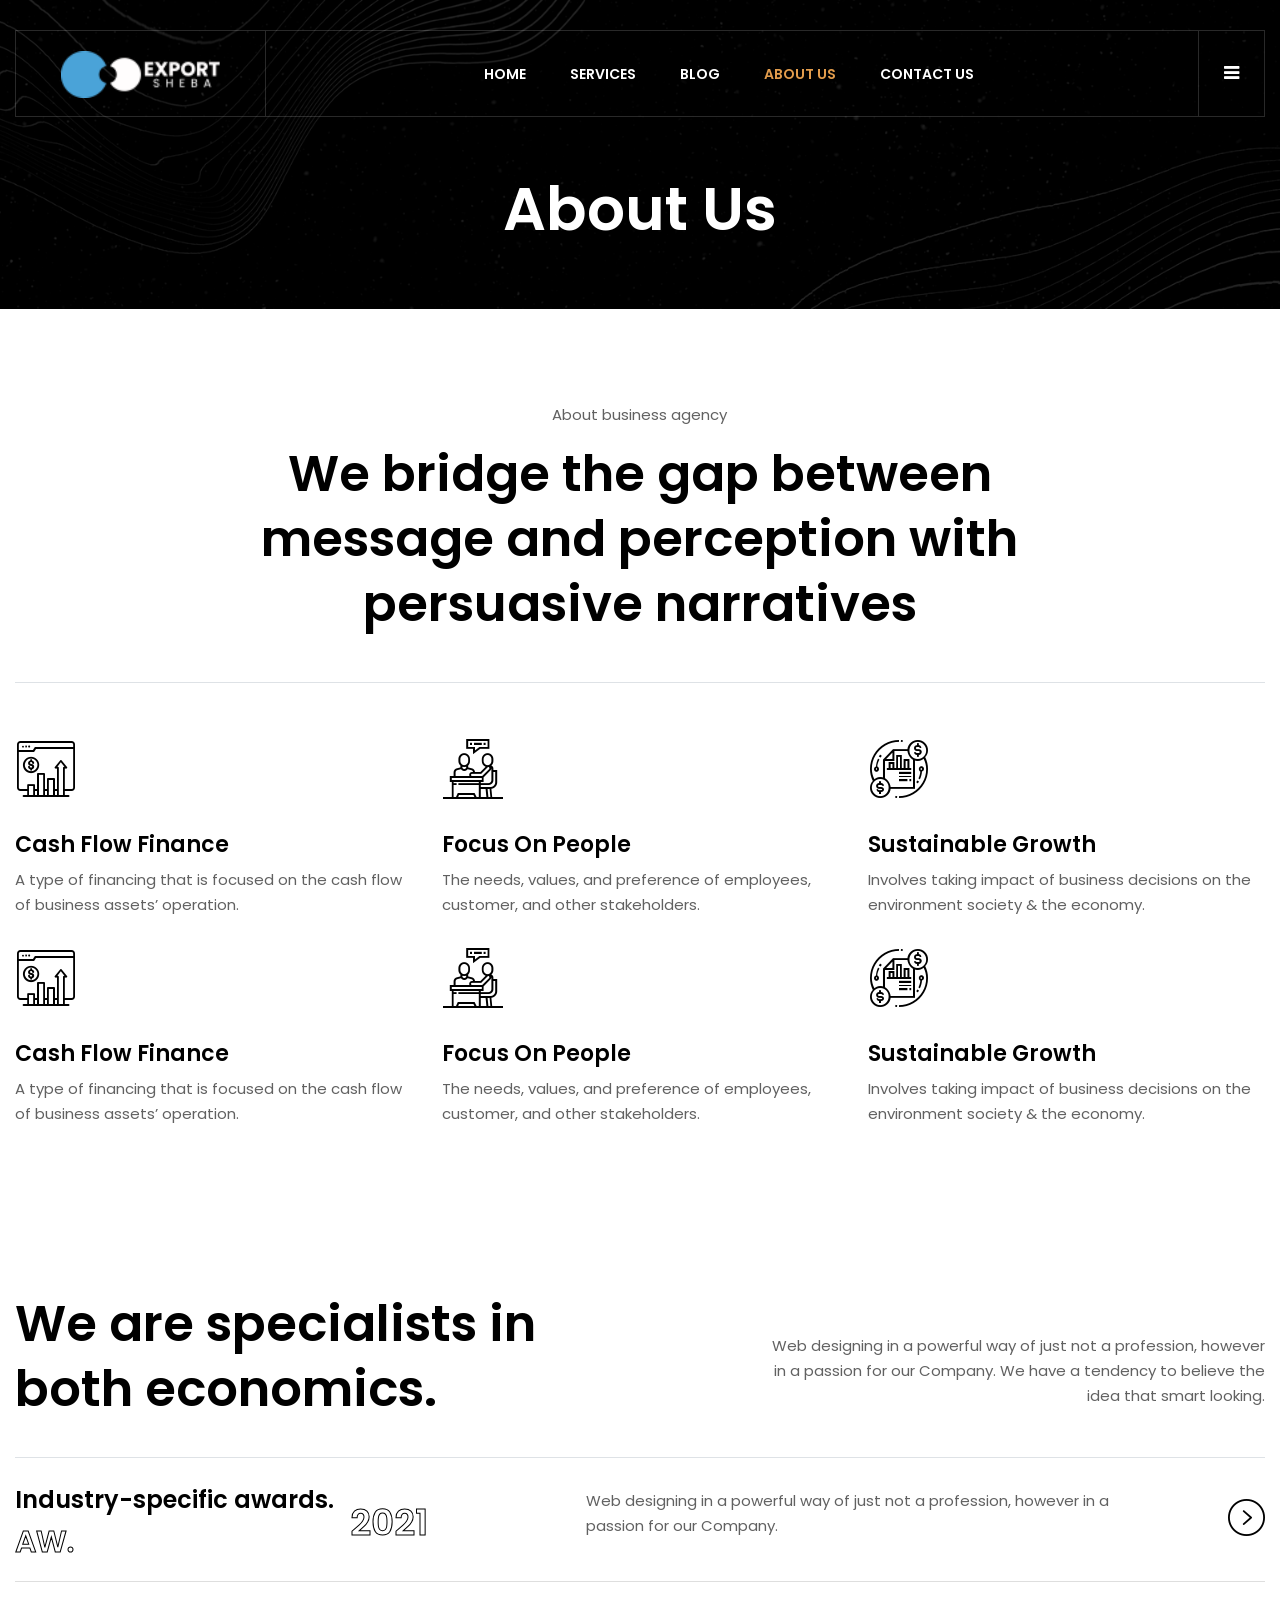
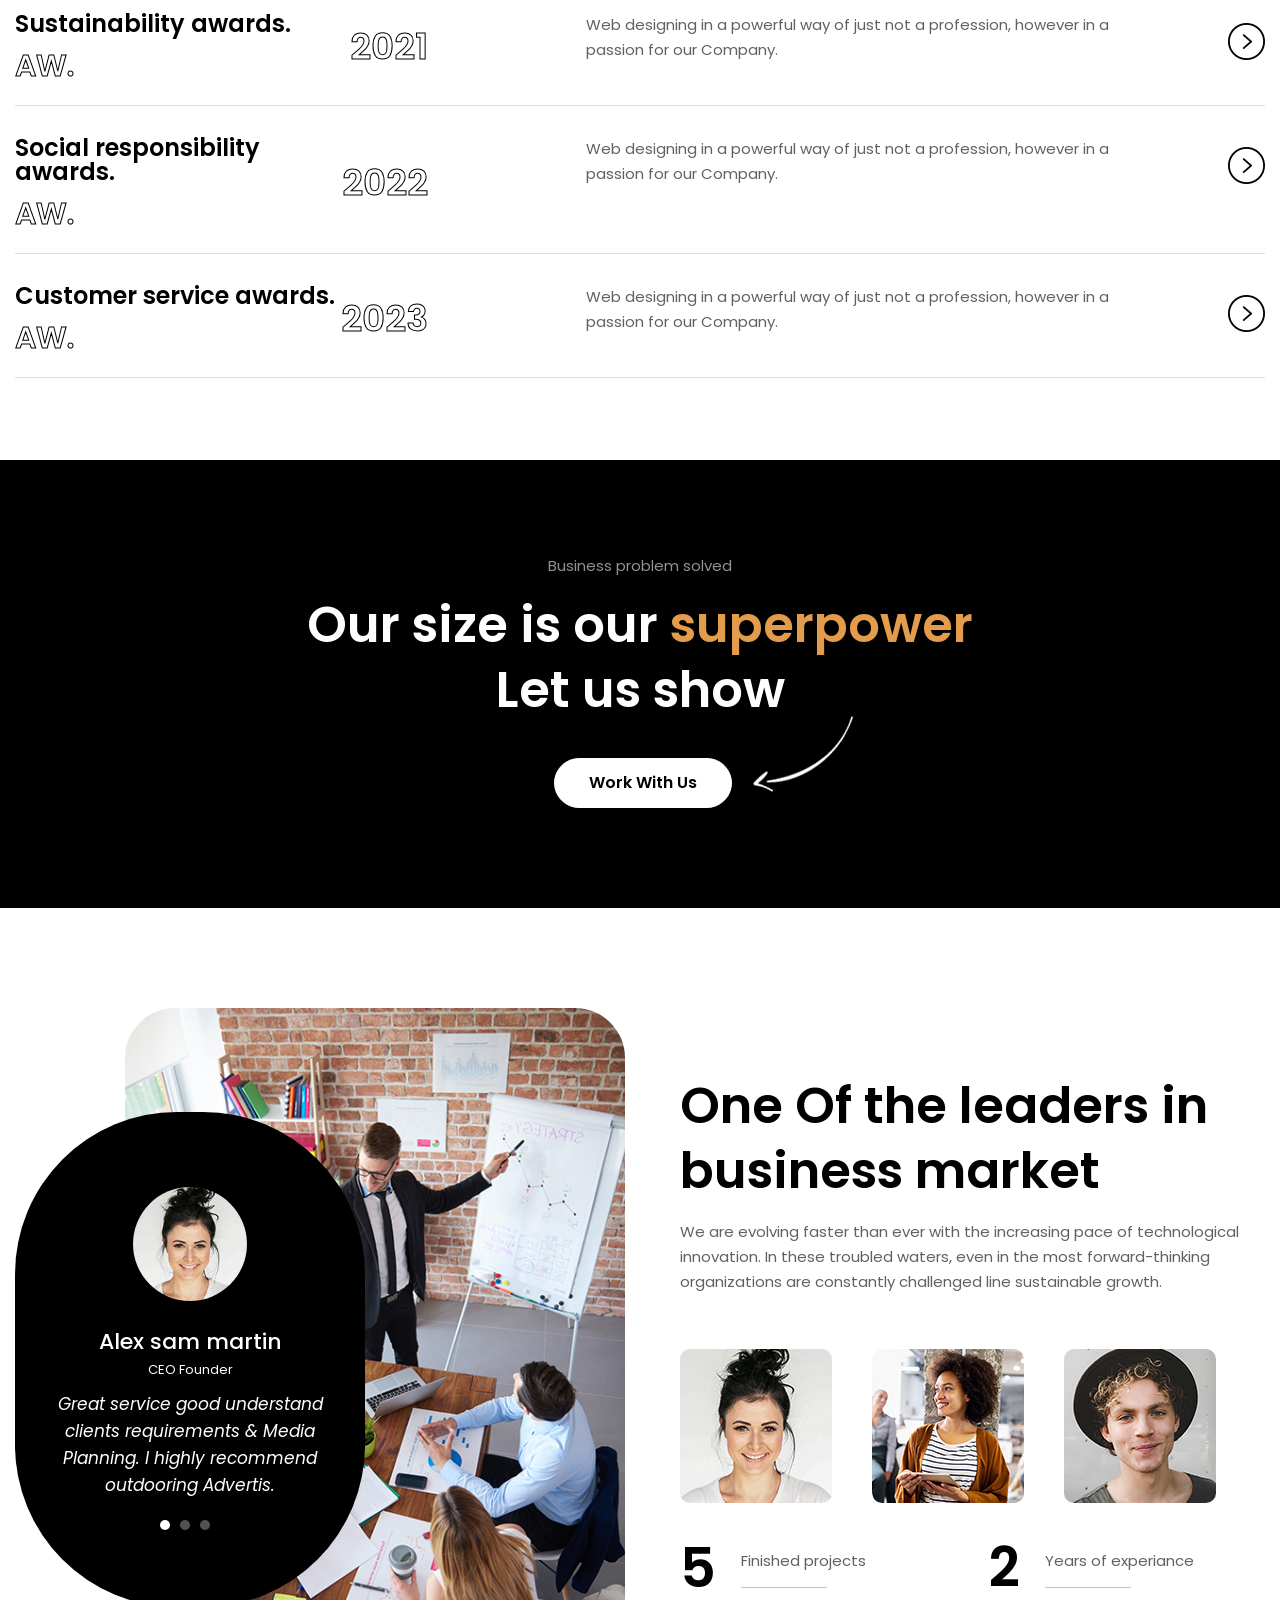
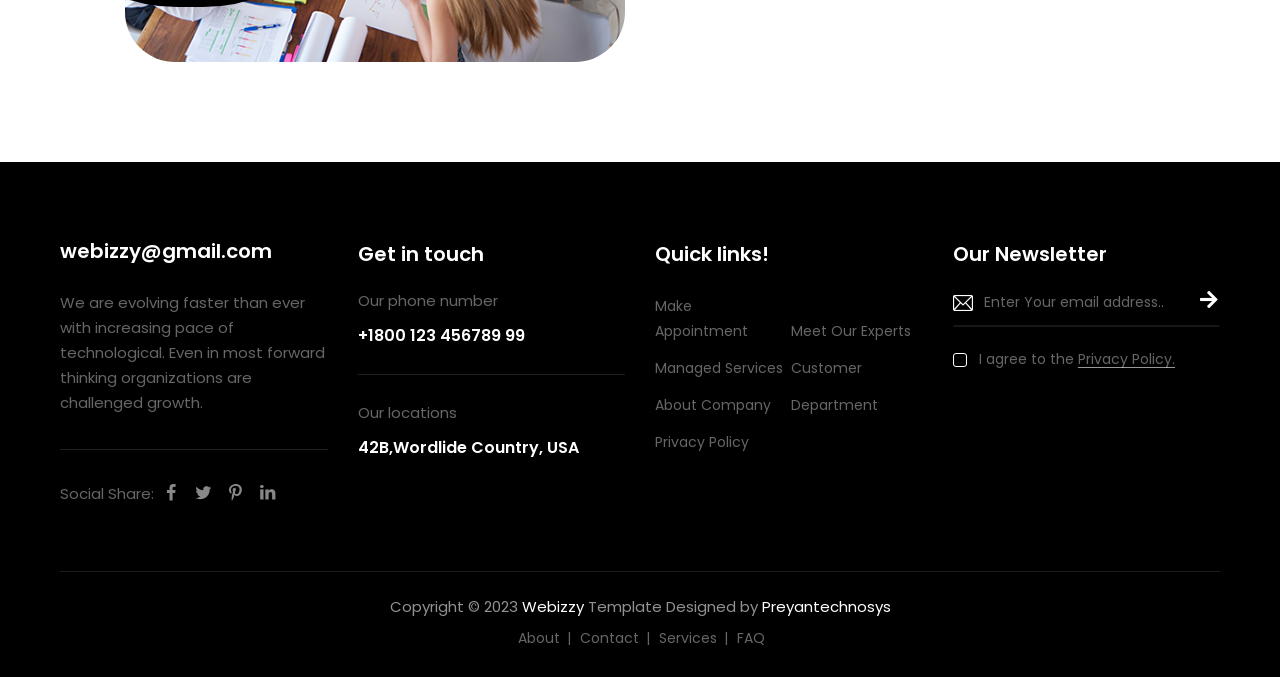
==== about_us.html @ b2ca434e "initial push" ====
<!DOCTYPE html>
<html lang="en">

<!-- Mirrored from themetechmount.com/html/webizzy/about-us-2.html by HTTrack Website Copier/3.x [XR&CO'2014], Wed, 10 May 2023 10:20:53 GMT -->
<head>
    <meta charset="utf-8">
    <meta http-equiv="X-UA-Compatible" content="IE=edge">
    <meta name="keywords" content="Webizzy - Business Agency & Services Html Template" >
    <meta name="description" content="Webizzy - Business Agency & Services Html Template" >
    <meta name="keywords" content="Webizzy - Business Agency & Services Html Template, themes & template, html5 template, WordPress theme, unlimited colors available, ui/ux,ui/ux design, best html template, html template, html, JavaScript, best css theme,css3, elementor theme, latest premium themes 2023, latest premium templates 2023, preyan technosys Pvt.Ltd,cymol themes, themetech mount, Web 3.0, multi-theme, website theme and template, woocommerce, bootstrap template, web templates, responsive theme,services,web design and development, business, company, entrepreneurlife, technology, social media marketing, marketing digital, business man, entrepreneurial, start ups, entrepreneurship,  accountant, adviser, consultancy, corporate,enterprise, finance, legal adviser, marketing, meeting, responsive, slider revolution, traders" >
    <meta name="viewport" content="width=device-width, initial-scale=1">
    <title>Exportsheba -About Us | Export-Import Agency & Services</title>

    <link rel="shortcut icon" href="images/favicon.png" >
    <link rel="stylesheet" type="text/css" href="css/bootstrap.min.css">
    <link rel="stylesheet" type="text/css" href="css/animate.css">
    <link rel="stylesheet" type="text/css" href="css/all.min.css">
    <link rel="stylesheet" type="text/css" href="css/fontello.css">
    <link rel="stylesheet" type="text/css" href="css/flaticon.css">
    <link rel="stylesheet" type="text/css" href="css/themify-icons.css">
    <link rel="stylesheet" type="text/css" href="css/aos.css">
    <link rel="stylesheet" type="text/css" href="css/slick.css">
    <link rel="stylesheet" type="text/css" href="css/prettyPhoto.css">
    <link rel="stylesheet" type="text/css" href="css/shortcodes.css">
    <link rel="stylesheet" type="text/css" href="css/main.css">
    <link rel="stylesheet" type="text/css" href="css/megamenu.css">
    <link rel="stylesheet" type="text/css" href="css/responsive.css">
    <!-- REVOLUTION LAYERS STYLES -->
    <link rel='stylesheet' id='rs-plugin-settings-css' href="revolution/css/rs6.css">

</head>
<body>

<!-- page start -->
<div class="page">

    <!-- header start -->
    <header id="masthead" class="header prt-header-style-01">
        <!-- site-header-menu -->
        <div id="site-header-menu" class="site-header-menu">
            <div class="site-header-menu-inner prt-stickable-header">
                <div class="container-fluid">
                    <div class="row">
                        <div class="col-lg-12">
                            <!--site-navigation -->
                            <div class="site-navigation d-flex align-items-center justify-content-between">
                                <!-- site-branding -->
                                <div class="site-branding">
                                    <h1><a class="home-link" href="index.html" title="Webizzy" rel="home">
                                        <img id="logo-img" height="40" width="180" class="img-fluid auto_size"
                                             src="images/logo/logo.png" alt="logo-img">
                                    </a></h1>
                                </div><!-- site-branding end -->
                                <div class="menu-link">
                                    <div class="btn-show-menu-mobile menubar menubar--squeeze">
                                            <span class="menubar-box">
                                                <span class="menubar-inner"></span>
                                            </span>
                                    </div>
                                    <!-- menu -->
                                    <nav class="main-menu menu-mobile" id="menu">
                                        <ul class="menu">
                                            <li class="mega-menu-item">
                                                <a href="index.html" class="mega-menu-link">Home</a>
                                            </li>

                                            <li class="mega-menu-item">
                                                <a href="services.html" class="mega-menu-link">Services</a>
                                            </li>

                                            <li class="mega-menu-item">
                                                <a href="blog.html" class="mega-menu-link">Blog</a>
                                            </li>

                                            <li class="mega-menu-item active">
                                                <a href="about_us.html" class="mega-menu-link">About Us</a>
                                            </li>

                                            <li class="mega-menu-item">
                                                <a href="contact_us.html">Contact us</a>
                                            </li>
                                        </ul>
                                    </nav><!-- menu end -->
                                </div>
                                <!-- header_extra -->
                                <div class="side-menu-container">
                                    <div class="side-menu"><a href="#"><i class="icon-menu"></i></a></div>
                                    <!-- Side Menu -->
                                    <div class="side-overlay">
                                        <div class="side bg-base-dark">
                                            <a href="#" class="close-side"><i class="icon-close"></i></a>
                                            <div class="flotingbar-img mb-55">
                                                <img height="40" width="160" class="img-fluid auto_size"
                                                     src="images/logo-light.svg" alt="flotingbar-img">
                                            </div>
                                            <div class="flotingbar-title">
                                                <h2>Export Import Complete Business Solution</h2>
                                                <p>One Of The Leaders in Export-Import Market Since 2022.</p>
                                            </div>
                                            <div class="prt-detailss">
                                                <ul>
                                                    <li>Phone <br><span><a
                                                            href="tel:8801316814564"> 01316814564 </a></span></li>
                                                    <li>Email <br><span> <a href="mailto:exportshebabd@gmail.com">exportshebabd@gmail.com</a> </span>
                                                    </li>
                                                    <li>Address <br><span> South Banosree <br>Dhaka </span></li>
                                                </ul>
                                            </div>
                                            <ul class="social-icons">
                                                <li>
                                                    <a href="https://www.facebook.com/learnexportwithjahid/?paipv=0&eav=AfYf5QpJWzGRetfZT4_rVidqfDH2Ivb9rbzxGWiSr6kroNIo3bA_CoavjTfnwwyhWfA&_rdr"
                                                       target="_blank" rel="noopener" aria-label="facebook"><i
                                                            class="icon-facebook"></i></a></li>
                                                <li>
                                                    <a href="https://twitter.com/JahidHu35073028?fbclid=IwAR0fiAlIDjMqYzCgWCMxkXyJjXrvbENZVxHzF4-yMNzGV54-R8q_lj9f47M"
                                                       target="_blank" rel="noopener" aria-label="twitter"><i
                                                            class="icon-twitter"></i></a></li>
                                                <li>
                                                    <a href="https://www.instagram.com/jahid_hussain_nasim/?fbclid=IwAR2FUYotToEOyhZlajrS2aGQ-U-Y2PSipYBgKnLb1m2iWGGsh0V9aca0q14"
                                                       target="_blank" rel="noopener" aria-label="instagram"><i
                                                            class="icon-instagram"></i></a></li>
                                                <li><a href="https://www.youtube.com/Learnexportwithjahid"
                                                       target="_blank" rel="noopener" aria-label="youtube"><i
                                                        class="icon-youtube"></i></a></li>
                                            </ul>
                                        </div>
                                    </div>
                                    <!-- Side Menu -->
                                </div>
                                <!-- header_extra end -->
                            </div><!-- site-navigation end-->
                        </div>
                    </div>
                </div>
            </div>
        </div>
        <!-- site-header-menu end-->
    </header>
    <!-- header end -->

    <!-- page-title -->
    <div class="prt-page-title-row">
        <div class="prt-page-title-row-inner">
            <div class="container">
                <div class="row align-items-center">
                    <div class="col-lg-12">
                        <div class="prt-page-title-row-heading">
                            <div class="page-title-heading">
                                <h2 class="title">About us</h2>
                            </div>
                        </div>
                    </div>
                </div>
            </div>
        </div>
    </div>
    <!-- page-title end -->

    <!-- site-main start -->
    <div class="site-main">

        <!--content-section-->
        <section class="prt-row content-section2 clearfix">
            <div class="container">
                <div class="row">
                    <div class="col-lg-8 col-md-12 m-auto">
                        <!-- section title -->
                        <div class="section-title title-style-center_text">
                            <div class="title-header">
                                <h3>About business agency</h3>
                                <h2 class="title">We bridge the gap between message and perception with persuasive narratives </h2>
                            </div>
                        </div><!-- section title end -->
                    </div>
                    <div class="col-lg-12">
                        <div class="border-top mt-30 mb-40"></div>
                    </div>
                </div>
                <div class="row row-equal-height" data-aos="fade-up">
                    <div class="col-lg-4 col-md-6 col-sm-6">
                        <!--featured-icon-box-->
                        <div class="featured-icon-box icon-align-top-content style1">
                            <div class="featured-icon">
                                <div class="prt-icon prt-icon_element-onlytxt prt-icon_element-size-sm prt-icon_element-color-darkcolor">
                                    <i class="flaticon flaticon-profit"></i>
                                </div>
                            </div>
                            <div class="featured-content">
                                <div class="featured-title">
                                    <h3><a href="content-marketing.html">Cash flow finance</a></h3>
                                </div>
                                <div class="featured-desc">
                                    <p>A type of financing that is focused on the cash flow of business assets’ operation.</p>
                                </div>
                            </div>
                        </div><!-- featured-icon-box end-->
                    </div>
                    <div class="col-lg-4 col-md-6 col-sm-6">
                        <!--featured-icon-box-->
                        <div class="featured-icon-box icon-align-top-content style1">
                            <div class="featured-icon">
                                <div class="prt-icon prt-icon_element-onlytxt prt-icon_element-size-sm prt-icon_element-color-darkcolor">
                                    <i class="flaticon flaticon-consultation"></i>
                                </div>
                            </div>
                            <div class="featured-content">
                                <div class="featured-title">
                                    <h3><a href="email-marketing.html">Focus on people</a></h3>
                                </div>
                                <div class="featured-desc">
                                    <p>The needs, values, and preference of employees, customer, and other stakeholders.</p>
                                </div>
                            </div>
                        </div><!-- featured-icon-box end-->
                    </div>
                    <div class="col-lg-4 col-md-6 col-sm-6">
                        <!--featured-icon-box-->
                        <div class="featured-icon-box icon-align-top-content style1">
                            <div class="featured-icon">
                                <div class="prt-icon prt-icon_element-onlytxt prt-icon_element-size-sm prt-icon_element-color-darkcolor">
                                    <i class="flaticon flaticon-cash-flow"></i>
                                </div>
                            </div>
                            <div class="featured-content">
                                <div class="featured-title">
                                    <h3><a href="content-marketing.html">Sustainable growth</a></h3>
                                </div>
                                <div class="featured-desc">
                                    <p>Involves taking impact of business decisions on the environment society & the economy.</p>
                                </div>
                            </div>
                        </div><!-- featured-icon-box end-->
                    </div>
                </div>
                <div class="row row-equal-height" data-aos="fade-up">
                    <div class="col-lg-4 col-md-6 col-sm-6">
                        <!--featured-icon-box-->
                        <div class="featured-icon-box icon-align-top-content style1">
                            <div class="featured-icon">
                                <div class="prt-icon prt-icon_element-onlytxt prt-icon_element-size-sm prt-icon_element-color-darkcolor">
                                    <i class="flaticon flaticon-profit"></i>
                                </div>
                            </div>
                            <div class="featured-content">
                                <div class="featured-title">
                                    <h3><a href="content-marketing.html">Cash flow finance</a></h3>
                                </div>
                                <div class="featured-desc">
                                    <p>A type of financing that is focused on the cash flow of business assets’ operation.</p>
                                </div>
                            </div>
                        </div><!-- featured-icon-box end-->
                    </div>
                    <div class="col-lg-4 col-md-6 col-sm-6">
                        <!--featured-icon-box-->
                        <div class="featured-icon-box icon-align-top-content style1">
                            <div class="featured-icon">
                                <div class="prt-icon prt-icon_element-onlytxt prt-icon_element-size-sm prt-icon_element-color-darkcolor">
                                    <i class="flaticon flaticon-consultation"></i>
                                </div>
                            </div>
                            <div class="featured-content">
                                <div class="featured-title">
                                    <h3><a href="email-marketing.html">Focus on people</a></h3>
                                </div>
                                <div class="featured-desc">
                                    <p>The needs, values, and preference of employees, customer, and other stakeholders.</p>
                                </div>
                            </div>
                        </div><!-- featured-icon-box end-->
                    </div>
                    <div class="col-lg-4 col-md-6 col-sm-6">
                        <!--featured-icon-box-->
                        <div class="featured-icon-box icon-align-top-content style1">
                            <div class="featured-icon">
                                <div class="prt-icon prt-icon_element-onlytxt prt-icon_element-size-sm prt-icon_element-color-darkcolor">
                                    <i class="flaticon flaticon-cash-flow"></i>
                                </div>
                            </div>
                            <div class="featured-content">
                                <div class="featured-title">
                                    <h3><a href="content-marketing.html">Sustainable growth</a></h3>
                                </div>
                                <div class="featured-desc">
                                    <p>Involves taking impact of business decisions on the environment society & the economy.</p>
                                </div>
                            </div>
                        </div><!-- featured-icon-box end-->
                    </div>
                </div>
            </div>
        </section>
        <!--content-section end-->

        <!--content-section-->
        <section class="prt-row content-section3 clearfix">
            <div class="container">
                <div class="row align-items-center">
                    <div class="col-xl-7 col-lg-7 col-md-7 col-sm-7 col-12">
                        <!-- section title -->
                        <div class="section-title mb-35">
                            <div class="title-header">
                                <h2 class="title">We are specialists in<br> both economics.</h2>
                            </div>
                        </div><!-- section title end -->
                    </div>
                    <div class="col-xl-5 col-lg-5 col-md-5 col-sm-5 col-12">
                        <div class="float-end float-end-sm text-right">
                            <p>Web designing in a powerful way of just not a profession, however in a passion for our Company. We have a tendency to believe the idea that smart looking.</p>
                        </div>
                    </div>
                </div>
                <div class="row">
                    <div class="col-lg-12">
                        <!--content-box-->
                        <div class="content-box-main border-top">
                            <div class="row">
                                <div class="col-lg-5 col-md-6 col-sm-12">
                                    <div class="post-date-main">
                                        <div class="post-month">
                                            <h3>Industry-specific awards.</h3>
                                            <span>AW.</span>
                                        </div>
                                        <div class="post-year">
                                            <span>2021</span>
                                        </div>
                                    </div>
                                </div>
                                <div class="col-lg-7 col-md-6 col-sm-12">
                                    <div class="post-content-main">
                                        <p>Web designing in a powerful way of just not a profession, however in a passion for our Company. </p>
                                        <a href="#"><i class="flaticon flaticon-arrow-right"></i></a>
                                    </div>
                                </div>
                            </div>
                        </div><!-- content-box end-->
                    </div>
                    <div class="col-lg-12">
                        <!--content-box-->
                        <div class="content-box-main">
                            <div class="row">
                                <div class="col-lg-5 col-md-6 col-sm-12">
                                    <div class="post-date-main">
                                        <div class="post-month">
                                            <h3>Sustainability awards.</h3>
                                            <span>AW.</span>
                                        </div>
                                        <div class="post-year">
                                            <span>2021</span>
                                        </div>
                                    </div>
                                </div>
                                <div class="col-lg-7 col-md-6 col-sm-12">
                                    <div class="post-content-main">
                                        <p>Web designing in a powerful way of just not a profession, however in a passion for our Company. </p>
                                        <a href="#"><i class="flaticon flaticon-arrow-right"></i></a>
                                    </div>
                                </div>
                            </div>
                        </div><!-- content-box end-->
                    </div>
                    <div class="col-lg-12">
                        <!--content-box-->
                        <div class="content-box-main">
                            <div class="row">
                                <div class="col-lg-5 col-md-6 col-sm-12">
                                    <div class="post-date-main">
                                        <div class="post-month">
                                            <h3>Social responsibility awards.</h3>
                                            <span>AW.</span>
                                        </div>
                                        <div class="post-year">
                                            <span>2022</span>
                                        </div>
                                    </div>
                                </div>
                                <div class="col-lg-7 col-md-6 col-sm-12">
                                    <div class="post-content-main">
                                        <p>Web designing in a powerful way of just not a profession, however in a passion for our Company. </p>
                                        <a href="#"><i class="flaticon flaticon-arrow-right"></i></a>
                                    </div>
                                </div>
                            </div>
                        </div><!-- content-box end-->
                    </div>
                    <div class="col-lg-12">
                        <!--content-box-->
                        <div class="content-box-main">
                            <div class="row">
                                <div class="col-lg-5 col-md-6 col-sm-12">
                                    <div class="post-date-main">
                                        <div class="post-month">
                                            <h3>Customer service awards.</h3>
                                            <span>AW.</span>
                                        </div>
                                        <div class="post-year">
                                            <span>2023</span>
                                        </div>
                                    </div>
                                </div>
                                <div class="col-lg-7 col-md-6 col-sm-12">
                                    <div class="post-content-main">
                                        <p>Web designing in a powerful way of just not a profession, however in a passion for our Company. </p>
                                        <a href="#"><i class="flaticon flaticon-arrow-right"></i></a>
                                    </div>
                                </div>
                            </div>
                        </div><!-- content-box end-->
                    </div>
                </div>
            </div>
        </section>
        <!--content-section end-->

        <!-- bg-base-dark section -->
        <section class="prt-row bg-img6 prt-bgimage-yes prt-bg bg-base-dark clearfix">
            <div class="prt-row-wrapper-bg-layer prt-bg-layer bg-base-dark"></div>
            <div class="container">
                <div class="row">
                    <div class="col-lg-7 m-auto">
                        <!-- section title -->
                        <div class="section-title title-style-center_text">
                            <div class="title-header text-base-white">
                                <h3>Business problem solved</h3>
                                <h2 class="title">Our size is our <span class="text-base-skin">superpower</span> Let us show </h2>
                            </div>
                        </div><!-- section title end -->
                        <div class="mt-35 d-flex align-items-center justify-content-center" >
                            <a class="prt-btn prt-btn-size-md prt-btn-shape-rounded prt-btn-style-fill prt-btn-color-whitecolor" href="contact-us.html">Work with us</a>
                            <div class="prt-call-to-arrow">
                                <img width="102" height="78" src="images/arrow.png" class="img-fluid" alt="image">
                            </div>
                        </div>
                    </div>
                </div>
            </div>
        </section>
        <!-- bg-base-dark section end-->

        <!--testimonial-section-->
        <section class="prt-row clearfix">
            <div class="container">
                <!-- row -->
                <div class="row align-items-center">
                    <div class="col-xl-6 col-md-12">
                        <div class="position-relative">
                            <div class="position-relative ml-110 res-575-ml-0">
                                <img width="530" height="693" class="img-fluid border-rad_50" src="images/single-img-04.jpg" alt="image">
                            </div>
                            <div class="testimonial-main slick_slider slick-dots-style1" data-slick='{"slidesToShow": 1, "slidesToScroll": 1, "arrows":false, "dots":true, "autoplay":false, "infinite":true, "responsive": [{"breakpoint":1199,"settings":{"slidesToShow": 1,"arrows":false,"autoplay":false}}, {"breakpoint":778,"settings":{"slidesToShow": 1,"arrows":false}}, {"breakpoint":611,"settings":{"slidesToShow": 1}}]}'>
                                <!-- testimonials -->
                                <div class="testimonials prt-testimonial-box-view-style1">
                                    <div class="testimonial-content">
                                        <div class="testimonial-avatar">
                                            <div class="testimonial-img">
                                                <img width="114" height="114" class="img-fluid" src="images/testimonial/img-01.jpg" alt="testimonial-img">
                                            </div>
                                        </div>
                                        <div class="testimonial-caption">
                                            <h3>Alex sam martin</h3>
                                            <label>CEO Founder</label>
                                        </div>
                                        <blockquote class="testimonial-text">Great service good understand clients requirements & Media Planning. I highly recommend outdooring Advertis.</blockquote>
                                    </div>
                                </div>
                                <!-- testimonials end -->
                                <!-- testimonials -->
                                <div class="testimonials prt-testimonial-box-view-style1">
                                    <div class="testimonial-content">
                                        <div class="testimonial-avatar">
                                            <div class="testimonial-img">
                                                <img width="114" height="114" class="img-fluid" src="images/testimonial/img-02.jpg" alt="testimonial-img">
                                            </div>
                                        </div>
                                        <div class="testimonial-caption">
                                            <h3>Alex sam martin</h3>
                                            <label>Manager</label>
                                        </div>
                                        <blockquote class="testimonial-text">Great service good understand clients requirements & Media Planning. I highly recommend outdooring Advertis.</blockquote>
                                    </div>
                                </div>
                                <!-- testimonials end -->
                                <!-- testimonials -->
                                <div class="testimonials prt-testimonial-box-view-style1">
                                    <div class="testimonial-content">
                                        <div class="testimonial-avatar">
                                            <div class="testimonial-img">
                                                <img width="114" height="114" class="img-fluid" src="images/testimonial/img-03.jpg" alt="testimonial-img">
                                            </div>
                                        </div>
                                        <div class="testimonial-caption">
                                            <h3>Sam alex martin</h3>
                                            <label>CEO Founder</label>
                                        </div>
                                        <blockquote class="testimonial-text">Great service good understand clients requirements & Media Planning. I highly recommend outdooring Advertis.</blockquote>
                                    </div>
                                </div>
                                <!-- testimonials end -->
                            </div>
                        </div>
                    </div>
                    <div class="col-xl-6 col-md-12">
                        <div class="pl-25 res-1199-pl-0 res-1199-mt-30">
                            <!-- section title -->
                            <div class="section-title">
                                <div class="title-header">
                                    <h2 class="title">One Of the leaders in business market </h2>
                                </div>
                                <div class="title-desc">
                                    <p>We are evolving faster than ever with the increasing pace of technological innovation. In these troubled waters, even in the most forward-thinking organizations are constantly challenged line sustainable growth.</p>
                                </div>
                            </div><!-- section title end -->
                            <div class="row mt-40 res-991-mt-20">
                                <div class="col-lg-12 col-md-12 col-sm-12">
                                    <div class="d-flex">
                                        <div class="pr-40 res-575-pr-15">
                                            <img width="152" height="154" class="img-fluid border-rad_10" src="images/testimonial/img-01.jpg" alt="image">
                                        </div>
                                        <div class="pr-40 res-575-pr-15">
                                            <img width="152" height="154" class="img-fluid border-rad_10" src="images/testimonial/img-02.jpg" alt="image">
                                        </div>
                                        <div class="pr-0">
                                            <img width="152" height="154" class="img-fluid border-rad_10" src="images/testimonial/img-03.jpg" alt="image">
                                        </div>
                                    </div>
                                </div>
                            </div>
                            <div class="row">
                                <div class="col-xl-6 col-lg-4 col-md-4 col-sm-6">
                                    <!--prt-fid-->
                                    <div class="prt-fid inside style1">
                                        <div class="prt-fid-contents text-left">
                                            <h4 class="prt-fid-inner">
                                                    <span   data-appear-animation = "animateDigits"
                                                            data-from             = "0"
                                                            data-to               = "34"
                                                            data-interval         = "5"
                                                            data-before           = ""
                                                            data-before-style     = "sup"
                                                            data-after            = "+"
                                                            data-after-style      = "sub"
                                                    >34</span>
                                            </h4>
                                            <h3 class="prt-fid-title">Finished projects</h3>
                                        </div>
                                    </div><!-- prt-fid end-->
                                </div>
                                <div class="col-xl-6 col-lg-4 col-md-4 col-sm-6">
                                    <!--prt-fid-->
                                    <div class="prt-fid inside style1">
                                        <div class="prt-fid-contents text-left">
                                            <h4 class="prt-fid-inner">
                                                    <span   data-appear-animation = "animateDigits"
                                                            data-from             = "0"
                                                            data-to               = "15"
                                                            data-interval         = "2"
                                                            data-before           = ""
                                                            data-before-style     = "sup"
                                                            data-after            = "+"
                                                            data-after-style      = "sub"
                                                    >15</span>
                                            </h4>
                                            <h3 class="prt-fid-title">Years of experiance</h3>
                                        </div>
                                    </div><!-- prt-fid end-->
                                </div>
                            </div>
                        </div>
                    </div>
                </div><!-- row end -->
            </div>
        </section>
        <!--testimonial-section end-->

    </div>
    <!-- site-main end-->

    <!-- footer start -->
    <footer class="footer widget-footer bg-base-dark text-base-white clearfix">
        <div class="second-footer">
            <div class="container-fluid">
                <div class="row">
                    <div class="col-sm-12 col-md-6 col-lg-6 col-xl-3 widget-area">
                        <div class="widget widget_text clearfix">
                            <div class="footer-content-email mb-25">
                                <p><a href="mailto:info@example.com">webizzy@gmail.com</a></p>
                            </div>
                            <p>We are evolving faster than ever with increasing pace of technological. Even in most forward thinking organizations are challenged growth.</p>
                            <div class="widget_social_wrapper social-icons">
                                <ul class="social-icons">
                                    <li>Social Share:</li>
                                    <li><a href="https://www.facebook.com/preyantechnosys19" rel="noopener" aria-label="facebook"><i class="icon-facebook"></i></a></li>
                                    <li><a href="https://twitter.com/PreyanTechnosys" rel="noopener" aria-label="twitter"><i class="icon-twitter"></i></a></li>
                                    <li><a href="https://in.pinterest.com/preyan_technosys/" rel="noopener" aria-label="pinterest"><i class="icon-pinterest"></i></a></li>
                                    <li><a href="https://www.linkedin.com/in/preyan-technosys-pvt-ltd/" rel="noopener" aria-label="linkedin"><i class="icon-linkedin"></i></a></li>
                                </ul>
                            </div>
                        </div>
                    </div>
                    <div class="col-sm-12 col-md-6 col-lg-6 col-xl-3 widget-area">
                        <div class="widget widget_cta clearfix">
                            <h3 class="widget-title">Get in touch</h3>
                            <div class="footer-content-call">
                                <h3>Our phone number</h3>
                                <p><a href="tel:1234567890">+1800 123 456789 99</a></p>
                            </div>
                            <div class="footer-content-location">
                                <h3>Our locations</h3>
                                <p><a href="https://www.google.com/maps">42B,Wordlide Country, USA</a></p>
                            </div>
                        </div>
                    </div>
                    <div class="col-sm-12 col-md-6 col-lg-6 col-xl-3 widget-area">
                        <div class="widget link-widget clearfix">
                            <h3 class="widget-title">Quick links!</h3>
                            <ul class="menu-footer-link">
                                <li><a href="#">Make Appointment</a></li>
                                <li><a href="#">Meet Our Experts</a></li>
                                <li><a href="#">Managed services</a></li>
                                <li><a href="#">Customer</a></li>
                                <li><a href="#">About Company</a></li>
                                <li><a href="#">Department</a></li>
                                <li><a href="#">Privacy policy</a></li>
                            </ul>
                        </div>
                    </div>
                    <div class="col-sm-12 col-md-6 col-lg-6 col-xl-3 widget-area">
                        <div class="widget widget_nav_menu clearfix">
                            <h3 class="widget-title">Our Newsletter</h3>
                            <div class="widget-form">
                                <form id="subscribe-form" class="newsletter-form" method="post" action="#" data-mailchimp="true">
                                    <div class="mailchimp-inputbox clearfix" id="subscribe-content">
                                        <p>
                                            <i class="flaticon flaticon-email"></i>
                                            <input type="email" name="email" placeholder="Enter Your email address.." required=""></p>
                                        <button class="submit" type="submit"><i class="fa fa-arrow-right"></i></button>
                                    </div>
                                    <p class="cookies">
                                        <input type="checkbox" name="cookies-consent" id="cookies-consent1">
                                        <label for="cookies-consent1"></label>
                                        I agree to the <a href="#" class="underline">Privacy Policy.</a>
                                    </p>
                                </form>
                            </div>
                        </div>
                    </div>
                </div>
            </div>
        </div>
        <div class="bottom-footer-text">
            <div class="container-fluid">
                <div class="row">
                    <div class="col-lg-12">
                        <span class="copyright">Copyright © 2023 <a href="index.html">Webizzy</a> Template Designed by <a href="https://www.preyantechnosys.com/">Preyantechnosys</a></span>
                    </div>
                    <div class="col-lg-12">
                        <div class="menu-footer-menu">
                            <ul class="footer-nav-menu">
                                <li><a href="about-us.html">About</a></li>
                                <li><a href="contact-us.html">Contact</a></li>
                                <li><a href="services-1.html">Services</a></li>
                                <li><a href="faq.html">FAQ</a></li>
                            </ul>
                        </div>
                    </div>
                </div>
            </div>
        </div>
    </footer>
    <!-- footer end -->

    <!-- back-to-top start -->
    <a id="totop" href="#top">
        <i class="icon-angle-up"></i>
    </a>
    <!-- back-to-top end -->

</div><!-- page end -->


<!-- Javascript -->
<script src="js/jquery-3.6.3.min.js"></script>
<script src="js/jquery-migrate-3.3.2.min.js"></script>
<script src="js/bootstrap.bundle.js"></script>
<script src="js/Scrolltrigger.js"></script>
<script src="js/SplitText.js"></script>
<script src="js/cursor.js"></script>
<script src="js/gsap.js"></script>
<script src="js/gsap.min.js"></script>
<script src="js/gsap-animation.js"></script>
<script src="js/jquery-validate.js"></script>
<script src="js/jquery.prettyPhoto.js"></script>
<script src="js/slick.min.js"></script>
<script src="js/jquery-waypoints.js"></script>
<script src="js/numinate.min.js"></script>
<script src="js/imagesloaded.min.js"></script>
<script src="js/jquery-isotope.js"></script>
<script src="js/circle-progress.min.js"></script>
<script src="js/main.js"></script>
<script src="js/aos.js"></script>

<script>
    AOS.init({
        offset: 120,
        duration: 400,
    });
</script>

<!-- Revolution Slider -->
<script src='revolution/js/revolution.tools.min.js'></script>
<script src='revolution/js/rs6.min.js'></script>
<script src="revolution/js/slider.js"></script>
<!-- Javascript end-->

</body>

<!-- Mirrored from themetechmount.com/html/webizzy/about-us-2.html by HTTrack Website Copier/3.x [XR&CO'2014], Wed, 10 May 2023 10:20:54 GMT -->
</html>
---- css/fontello.css ----
@charset "UTF-8";
@font-face {
  font-family: 'fontello';
  src: url('../fonts/fontello3043.eot?51935712');
  src: url('../fonts/fontello3043.eot?51935712#iefix') format('embedded-opentype'),
       url('../fonts/fontello3043.woff2?51935712') format('woff2'),
       url('../fonts/fontello3043.woff?51935712') format('woff'),
       url('../fonts/fontello3043.ttf?51935712') format('truetype'),
       url('../fonts/fontello3043.svg?51935712#fontello') format('svg');
  font-weight: normal;
  font-style: normal;
}
/* Chrome hack: SVG is rendered more smooth in Windozze. 100% magic, uncomment if you need it. */
/* Note, that will break hinting! In other OS-es font will be not as sharp as it could be */
/*
@media screen and (-webkit-min-device-pixel-ratio:0) {
  @font-face {
    font-family: 'fontello';
    src: url('../font/fontello.svg?30584374#fontello') format('svg');
  }
}
*/
[class^="icon-"]:before, [class*=" icon-"]:before {
  font-family: "fontello";
  font-style: normal;
  font-weight: normal;
  speak: never;

  display: inline-block;
  text-decoration: inherit;
  width: 1em;
  margin-right: .2em;
  text-align: center;
  /* opacity: .8; */

  /* For safety - reset parent styles, that can break glyph codes*/
  font-variant: normal;
  text-transform: none;

  /* fix buttons height, for twitter bootstrap */
  line-height: 1em;

  /* Animation center compensation - margins should be symmetric */
  /* remove if not needed */
  margin-left: .2em;

  /* you can be more comfortable with increased icons size */
  /* font-size: 120%; */

  /* Font smoothing. That was taken from TWBS */
  -webkit-font-smoothing: antialiased;
  -moz-osx-font-smoothing: grayscale;

  /* Uncomment for 3D effect */
  /* text-shadow: 1px 1px 1px rgba(127, 127, 127, 0.3); */
}

.icon-google-drive:before { content: '\e800'; } /* '' */
.icon-issuu:before { content: '\e801'; } /* '' */
.icon-user:before { content: '\e802'; } /* '' */
.icon-music:before { content: '\e803'; } /* '' */
.icon-video:before { content: '\e804'; } /* '' */
.icon-quote:before { content: '\e805'; } /* '' */
.icon-aside:before { content: '\e806'; } /* '' */
.icon-rss:before { content: '\e807'; } /* '' */
.icon-angle-left:before { content: '\e808'; } /* '' */
.icon-angle-right:before { content: '\e809'; } /* '' */
.icon-status:before { content: '\e80a'; } /* '' */
.icon-dribbble:before { content: '\e80b'; } /* '' */
.icon-facebook:before { content: '\e80c'; } /* '' */
.icon-flickr:before { content: '\e80d'; } /* '' */
.icon-gplus:before { content: '\e80e'; } /* '' */
.icon-instagram:before { content: '\e80f'; } /* '' */
.icon-linkedin:before { content: '\e810'; } /* '' */
.icon-pinterest:before { content: '\e811'; } /* '' */
.icon-twitter:before { content: '\e812'; } /* '' */
.icon-vk:before { content: '\e813'; } /* '' */
.icon-xing:before { content: '\e814'; } /* '' */
.icon-yelp:before { content: '\e815'; } /* '' */
.icon-youtube:before { content: '\e816'; } /* '' */
.icon-gallery:before { content: '\e817'; } /* '' */
.icon-plus:before { content: '\e818'; } /* '' */
.icon-link:before { content: '\e819'; } /* '' */
.icon-tag:before { content: '\e81a'; } /* '' */
.icon-clock:before { content: '\e81b'; } /* '' */
.icon-heart:before { content: '\e81c'; } /* '' */
.icon-sticky:before { content: '\e81d'; } /* '' */
.icon-marker:before { content: '\e81e'; } /* '' */
.icon-comment:before { content: '\e81f'; } /* '' */
.icon-chat:before { content: '\e820'; } /* '' */
.icon-podcast:before { content: '\e821'; } /* '' */
.icon-houzz:before { content: '\e822'; } /* '' */
.icon-image:before { content: '\e823'; } /* '' */
.icon-cart:before { content: '\e824'; } /* '' */
.icon-search:before { content: '\e825'; } /* '' */
.icon-arrow-right:before { content: '\e826'; } /* '' */
.icon-pencil:before { content: '\e827'; } /* '' */
.icon-mobile:before { content: '\e828'; } /* '' */
.icon-comment-1:before { content: '\e829'; } /* '' */
.icon-world:before { content: '\e82a'; } /* '' */
.icon-location-pin:before { content: '\e82b'; } /* '' */
.icon-quote-left:before { content: '\e82c'; } /* '' */
.icon-close:before { content: '\e82d'; } /* '' */
.icon-comments-smiley:before { content: '\e82e'; } /* '' */
.icon-category:before { content: '\e82f'; } /* '' */
.icon-tag-1:before { content: '\e830'; } /* '' */
.icon-shift-right:before { content: '\e831'; } /* '' */
.icon-mail:before { content: '\e832'; } /* '' */
.icon-phone:before { content: '\e833'; } /* '' */
.icon-arrow-left:before { content: '\e834'; } /* '' */
.icon-gallery-1:before { content: '\e835'; } /* '' */
.icon-music-alt:before { content: '\e836'; } /* '' */
.icon-shopping-cart:before { content: '\e837'; } /* '' */
.icon-heart-empty:before { content: '\e838'; } /* '' */
.icon-check:before { content: '\e839'; } /* '' */
.icon-arrow-left-1:before { content: '\e83a'; } /* '' */
.icon-plus-1:before { content: '\e83b'; } /* '' */
.icon-unlink:before { content: '\e83c'; } /* '' */
.icon-quote-right:before { content: '\e83d'; } /* '' */
.icon-home:before { content: '\e83e'; } /* '' */
.icon-quote-1:before { content: '\e83f'; } /* '' */
.icon-ok:before { content: '\e840'; } /* '' */
.icon-search-1:before { content: '\e841'; } /* '' */
.icon-eye:before { content: '\e842'; } /* '' */
.icon-basket:before { content: '\e843'; } /* '' */
.icon-paper-plane:before { content: '\e844'; } /* '' */
.icon-arrow-circle-down:before { content: '\e845'; } /* '' */
.icon-minus:before { content: '\e846'; } /* '' */
.icon-minus-1:before { content: '\e847'; } /* '' */
.icon-left-open-big:before { content: '\e848'; } /* '' */
.icon-right-open-big:before { content: '\e849'; } /* '' */
.icon-location:before { content: '\e84a'; } /* '' */
.icon-comment-3:before { content: '\e84b'; } /* '' */
.icon-user-1:before { content: '\e84c'; } /* '' */
.icon-star-1:before { content: '\e84d'; } /* '' */
.icon-star-empty-1:before { content: '\e84e'; } /* '' */
.icon-folder:before { content: '\e84f'; } /* '' */
.icon-ok-1:before { content: '\e850'; } /* '' */
.icon-mail-1:before { content: '\e851'; } /* '' */
.icon-location-outline:before { content: '\e852'; } /* '' */
.icon-location-2:before { content: '\e853'; } /* '' */
.icon-right-small:before { content: '\e854'; } /* '' */
.icon-right:before { content: '\e855'; } /* '' */
.icon-quote-right-alt:before { content: '\e856'; } /* '' */
.icon-megaphone:before { content: '\e857'; } /* '' */
.icon-cancel:before { content: '\e858'; } /* '' */
.icon-cancel-1:before { content: '\e859'; } /* '' */
.icon-cancel-2:before { content: '\e85a'; } /* '' */
.icon-facebook-rect-1:before { content: '\e85b'; } /* '' */
.icon-calendar:before { content: '\e85c'; } /* '' */
.icon-plus-2:before { content: '\e85d'; } /* '' */
.icon-asterisk:before { content: '\e85e'; } /* '' */
.icon-play:before { content: '\e85f'; } /* '' */
.icon-menu:before { content: '\f0c9'; } /* '' */
.icon-comment-empty:before { content: '\f0e5'; } /* '' */
.icon-angle-double-left:before { content: '\f100'; } /* '' */
.icon-angle-double-right:before { content: '\f101'; } /* '' */
.icon-angle-up:before { content: '\f106'; } /* '' */
.icon-angle-down:before { content: '\f107'; } /* '' */
.icon-quote-right-1:before { content: '\f10e'; } /* '' */
.icon-folder-open-empty:before { content: '\f115'; } /* '' */
.icon-tumblr:before { content: '\f173'; } /* '' */
.icon-down:before { content: '\f175'; } /* '' */
.icon-right-1:before { content: '\f178'; } /* '' */
.icon-apple:before { content: '\f179'; } /* '' */
.icon-stumbleupon:before { content: '\f1a4'; } /* '' */
.icon-digg:before { content: '\f1a6'; } /* '' */
.icon-share:before { content: '\f1e0'; } /* '' */
.icon-whatsapp:before { content: '\f232'; } /* '' */
.icon-reddit:before { content: '\f281'; } /* '' */
.icon-shopping-basket:before { content: '\f291'; } /* '' */
.icon-user-o:before { content: '\f2c0'; } /* '' */
.icon-facebook-rect:before { content: '\f301'; } /* '' */
.icon-facebook-squared:before { content: '\f308'; } /* '' */
.icon-vimeo:before { content: '󨇎'; } /* '\e81ce' */
---- css/prettyPhoto.css ----
div.pp_default .pp_bottom,div.pp_default .pp_bottom .pp_left,div.pp_default .pp_bottom .pp_middle,div.pp_default .pp_bottom .pp_right,div.pp_default .pp_top,div.pp_default .pp_top .pp_left,div.pp_default .pp_top .pp_middle,div.pp_default .pp_top .pp_right{height:13px}div.pp_default .pp_top .pp_left{background:url(../images/prettyPhoto/default/sprite.png) -78px -93px no-repeat}div.pp_default .pp_top .pp_middle{background:url(../images/prettyPhoto/default/sprite_x.png) top left repeat-x}div.pp_default .pp_top .pp_right{background:url(../images/prettyPhoto/default/sprite.png) -112px -93px no-repeat}div.pp_default .pp_content .ppt{color:#f8f8f8}div.pp_default .pp_content_container .pp_left{background:url(../images/prettyPhoto/default/sprite_y.png) -7px 0 repeat-y;padding-left:13px}div.pp_default .pp_content_container .pp_right{background:url(../images/prettyPhoto/default/sprite_y.png) top right repeat-y;padding-right:13px}div.pp_default .pp_content{background-color:#fff}div.pp_default .pp_next:hover{background:url(../images/prettyPhoto/default/sprite_next.png) center right no-repeat;cursor:pointer}div.pp_default .pp_previous:hover{background:url(../images/prettyPhoto/default/sprite_prev.png) center left no-repeat;cursor:pointer}div.pp_default .pp_expand{background:url(../images/prettyPhoto/default/sprite.png) 0 -29px no-repeat;cursor:pointer;width:28px;height:28px}div.pp_default .pp_expand:hover{background:url(../images/prettyPhoto/default/sprite.png) 0 -56px no-repeat;cursor:pointer}div.pp_default .pp_contract{background:url(../images/prettyPhoto/default/sprite.png) 0 -84px no-repeat;cursor:pointer;width:28px;height:28px}div.pp_default .pp_contract:hover{background:url(../images/prettyPhoto/default/sprite.png) 0 -113px no-repeat;cursor:pointer}div.pp_default .pp_close{width:30px;height:30px;background:url(../images/prettyPhoto/default/sprite.png) 2px 1px no-repeat;cursor:pointer}div.pp_default #pp_full_res .pp_inline{color:#000}div.pp_default .pp_gallery ul li a{background:url(../images/prettyPhoto/default/default_thumb.png) center center #f8f8f8;border:1px solid #aaa}div.pp_default .pp_gallery ul li a:hover,div.pp_default .pp_gallery ul li.selected a{border-color:#fff}div.pp_default .pp_social{margin-top:7px}div.pp_default .pp_gallery a.pp_arrow_next,div.pp_default .pp_gallery a.pp_arrow_previous{position:static;left:auto}div.pp_default .pp_nav .pp_pause,div.pp_default .pp_nav .pp_play{background:url(../images/prettyPhoto/default/sprite.png) -51px 1px no-repeat;height:30px;width:30px}div.pp_default .pp_nav .pp_pause{background-position:-51px -29px}div.pp_default .pp_details{position:relative}div.pp_default a.pp_arrow_next,div.pp_default a.pp_arrow_previous{background:url(../images/prettyPhoto/default/sprite.png) -31px -3px no-repeat;height:20px;margin:4px 0 0 0;width:20px}div.pp_default a.pp_arrow_next{left:52px;background-position:-82px -3px}div.pp_default .pp_content_container .pp_details{margin-top:5px}div.pp_default .pp_nav{clear:none;height:30px;width:110px;position:relative}div.pp_default .pp_nav .currentTextHolder{font-family:Georgia;font-style:italic;color:#999;font-size:11px;left:75px;line-height:25px;margin:0;padding:0 0 0 10px;position:absolute;top:2px}div.pp_default .pp_arrow_next:hover,div.pp_default .pp_arrow_previous:hover,div.pp_default .pp_close:hover,div.pp_default .pp_nav .pp_pause:hover,div.pp_default .pp_nav .pp_play:hover{opacity:.7}div.pp_default .pp_description{font-size:11px;font-weight:700;line-height:14px;margin:5px 50px 5px 0}div.pp_default .pp_bottom .pp_left{background:url(../images/prettyPhoto/default/sprite.png) -78px -127px no-repeat}div.pp_default .pp_bottom .pp_middle{background:url(../images/prettyPhoto/default/sprite_x.png) bottom left repeat-x}div.pp_default .pp_bottom .pp_right{background:url(../images/prettyPhoto/default/sprite.png) -112px -127px no-repeat}div.pp_default .pp_loaderIcon{background:url(../images/prettyPhoto/default/loader.gif) center center no-repeat}div.light_rounded .pp_top .pp_left{background:url(../images/prettyPhoto/light_rounded/sprite.png) -88px -53px no-repeat}div.light_rounded .pp_top .pp_middle{background:#fff}div.light_rounded .pp_top .pp_right{background:url(../images/prettyPhoto/light_rounded/sprite.png) -110px -53px no-repeat}div.light_rounded .pp_content .ppt{color:#000}div.light_rounded .pp_content_container .pp_left,div.light_rounded .pp_content_container .pp_right{background:#fff}div.light_rounded .pp_content{background-color:#fff}div.light_rounded .pp_next:hover{background:url(../images/prettyPhoto/light_rounded/btnNext.png) center right no-repeat;cursor:pointer}div.light_rounded .pp_previous:hover{background:url(../images/prettyPhoto/light_rounded/btnPrevious.png) center left no-repeat;cursor:pointer}div.light_rounded .pp_expand{background:url(../images/prettyPhoto/light_rounded/sprite.png) -31px -26px no-repeat;cursor:pointer}div.light_rounded .pp_expand:hover{background:url(../images/prettyPhoto/light_rounded/sprite.png) -31px -47px no-repeat;cursor:pointer}div.light_rounded .pp_contract{background:url(../images/prettyPhoto/light_rounded/sprite.png) 0 -26px no-repeat;cursor:pointer}div.light_rounded .pp_contract:hover{background:url(../images/prettyPhoto/light_rounded/sprite.png) 0 -47px no-repeat;cursor:pointer}div.light_rounded .pp_close{width:75px;height:22px;background:url(../images/prettyPhoto/light_rounded/sprite.png) -1px -1px no-repeat;cursor:pointer}div.light_rounded .pp_details{position:relative}div.light_rounded .pp_description{margin-right:85px}div.light_rounded #pp_full_res .pp_inline{color:#000}div.light_rounded .pp_gallery a.pp_arrow_next,div.light_rounded .pp_gallery a.pp_arrow_previous{margin-top:12px!important}div.light_rounded .pp_nav .pp_play{background:url(../images/prettyPhoto/light_rounded/sprite.png) -1px -100px no-repeat;height:15px;width:14px}div.light_rounded .pp_nav .pp_pause{background:url(../images/prettyPhoto/light_rounded/sprite.png) -24px -100px no-repeat;height:15px;width:14px}div.light_rounded .pp_arrow_previous{background:url(../images/prettyPhoto/light_rounded/sprite.png) 0 -71px no-repeat}div.light_rounded .pp_arrow_previous.disabled{background-position:0 -87px;cursor:default}div.light_rounded .pp_arrow_next{background:url(../images/prettyPhoto/light_rounded/sprite.png) -22px -71px no-repeat}div.light_rounded .pp_arrow_next.disabled{background-position:-22px -87px;cursor:default}div.light_rounded .pp_bottom .pp_left{background:url(../images/prettyPhoto/light_rounded/sprite.png) -88px -80px no-repeat}div.light_rounded .pp_bottom .pp_middle{background:#fff}div.light_rounded .pp_bottom .pp_right{background:url(../images/prettyPhoto/light_rounded/sprite.png) -110px -80px no-repeat}div.light_rounded .pp_loaderIcon{background:url(../images/prettyPhoto/light_rounded/loader.gif) center center no-repeat}div.dark_rounded .pp_top .pp_left{background:url(../images/prettyPhoto/dark_rounded/sprite.png) -88px -53px no-repeat}div.dark_rounded .pp_top .pp_middle{background:url(../images/prettyPhoto/dark_rounded/contentPattern.png) top left repeat}div.dark_rounded .pp_top .pp_right{background:url(../images/prettyPhoto/dark_rounded/sprite.png) -110px -53px no-repeat}div.dark_rounded .pp_content_container .pp_left{background:url(../images/prettyPhoto/dark_rounded/contentPattern.png) top left repeat-y}div.dark_rounded .pp_content_container .pp_right{background:url(../images/prettyPhoto/dark_rounded/contentPattern.png) top right repeat-y}div.dark_rounded .pp_content{background:url(../images/prettyPhoto/dark_rounded/contentPattern.png) top left repeat}div.dark_rounded .pp_next:hover{background:url(../images/prettyPhoto/dark_rounded/btnNext.png) center right no-repeat;cursor:pointer}div.dark_rounded .pp_previous:hover{background:url(../images/prettyPhoto/dark_rounded/btnPrevious.png) center left no-repeat;cursor:pointer}div.dark_rounded .pp_expand{background:url(../images/prettyPhoto/dark_rounded/sprite.png) -31px -26px no-repeat;cursor:pointer}div.dark_rounded .pp_expand:hover{background:url(../images/prettyPhoto/dark_rounded/sprite.png) -31px -47px no-repeat;cursor:pointer}div.dark_rounded .pp_contract{background:url(../images/prettyPhoto/dark_rounded/sprite.png) 0 -26px no-repeat;cursor:pointer}div.dark_rounded .pp_contract:hover{background:url(../images/prettyPhoto/dark_rounded/sprite.png) 0 -47px no-repeat;cursor:pointer}div.dark_rounded .pp_close{width:75px;height:22px;background:url(../images/prettyPhoto/dark_rounded/sprite.png) -1px -1px no-repeat;cursor:pointer}div.dark_rounded .pp_details{position:relative}div.dark_rounded .pp_description{margin-right:85px}div.dark_rounded .currentTextHolder{color:#c4c4c4}div.dark_rounded .pp_description{color:#fff}div.dark_rounded #pp_full_res .pp_inline{color:#fff}div.dark_rounded .pp_gallery a.pp_arrow_next,div.dark_rounded .pp_gallery a.pp_arrow_previous{margin-top:12px!important}div.dark_rounded .pp_nav .pp_play{background:url(../images/prettyPhoto/dark_rounded/sprite.png) -1px -100px no-repeat;height:15px;width:14px}div.dark_rounded .pp_nav .pp_pause{background:url(../images/prettyPhoto/dark_rounded/sprite.png) -24px -100px no-repeat;height:15px;width:14px}div.dark_rounded .pp_arrow_previous{background:url(../images/prettyPhoto/dark_rounded/sprite.png) 0 -71px no-repeat}div.dark_rounded .pp_arrow_previous.disabled{background-position:0 -87px;cursor:default}div.dark_rounded .pp_arrow_next{background:url(../images/prettyPhoto/dark_rounded/sprite.png) -22px -71px no-repeat}div.dark_rounded .pp_arrow_next.disabled{background-position:-22px -87px;cursor:default}div.dark_rounded .pp_bottom .pp_left{background:url(../images/prettyPhoto/dark_rounded/sprite.png) -88px -80px no-repeat}div.dark_rounded .pp_bottom .pp_middle{background:url(../images/prettyPhoto/dark_rounded/contentPattern.png) top left repeat}div.dark_rounded .pp_bottom .pp_right{background:url(../images/prettyPhoto/dark_rounded/sprite.png) -110px -80px no-repeat}div.dark_rounded .pp_loaderIcon{background:url(../images/prettyPhoto/dark_rounded/loader.gif) center center no-repeat}div.dark_square .pp_content,div.dark_square .pp_left,div.dark_square .pp_middle,div.dark_square .pp_right{background:#000}div.dark_square .currentTextHolder{color:#c4c4c4}div.dark_square .pp_description{color:#fff}div.dark_square .pp_loaderIcon{background:url(../images/prettyPhoto/dark_square/loader.gif) center center no-repeat}div.dark_square .pp_expand{background:url(../images/prettyPhoto/dark_square/sprite.png) -31px -26px no-repeat;cursor:pointer}div.dark_square .pp_expand:hover{background:url(../images/prettyPhoto/dark_square/sprite.png) -31px -47px no-repeat;cursor:pointer}div.dark_square .pp_contract{background:url(../images/prettyPhoto/dark_square/sprite.png) 0 -26px no-repeat;cursor:pointer}div.dark_square .pp_contract:hover{background:url(../images/prettyPhoto/dark_square/sprite.png) 0 -47px no-repeat;cursor:pointer}div.dark_square .pp_close{width:75px;height:22px;background:url(../images/prettyPhoto/dark_square/sprite.png) -1px -1px no-repeat;cursor:pointer}div.dark_square .pp_details{position:relative}div.dark_square .pp_description{margin:0 85px 0 0}div.dark_square #pp_full_res .pp_inline{color:#fff}div.dark_square .pp_gallery a.pp_arrow_next,div.dark_square .pp_gallery a.pp_arrow_previous{margin-top:12px!important}div.dark_square .pp_nav{clear:none}div.dark_square .pp_nav .pp_play{background:url(../images/prettyPhoto/dark_square/sprite.png) -1px -100px no-repeat;height:15px;width:14px}div.dark_square .pp_nav .pp_pause{background:url(../images/prettyPhoto/dark_square/sprite.png) -24px -100px no-repeat;height:15px;width:14px}div.dark_square .pp_arrow_previous{background:url(../images/prettyPhoto/dark_square/sprite.png) 0 -71px no-repeat}div.dark_square .pp_arrow_previous.disabled{background-position:0 -87px;cursor:default}div.dark_square .pp_arrow_next{background:url(../images/prettyPhoto/dark_square/sprite.png) -22px -71px no-repeat}div.dark_square .pp_arrow_next.disabled{background-position:-22px -87px;cursor:default}div.dark_square .pp_next:hover{background:url(../images/prettyPhoto/dark_square/btnNext.png) center right no-repeat;cursor:pointer}div.dark_square .pp_previous:hover{background:url(../images/prettyPhoto/dark_square/btnPrevious.png) center left no-repeat;cursor:pointer}div.light_square .pp_content,div.light_square .pp_left,div.light_square .pp_middle,div.light_square .pp_right{background:#fff}div.light_square .pp_content .ppt{color:#000}div.light_square .pp_expand{background:url(../images/prettyPhoto/light_square/sprite.png) -31px -26px no-repeat;cursor:pointer}div.light_square .pp_expand:hover{background:url(../images/prettyPhoto/light_square/sprite.png) -31px -47px no-repeat;cursor:pointer}div.light_square .pp_contract{background:url(../images/prettyPhoto/light_square/sprite.png) 0 -26px no-repeat;cursor:pointer}div.light_square .pp_contract:hover{background:url(../images/prettyPhoto/light_square/sprite.png) 0 -47px no-repeat;cursor:pointer}div.light_square .pp_close{width:75px;height:22px;background:url(../images/prettyPhoto/light_square/sprite.png) -1px -1px no-repeat;cursor:pointer}div.light_square .pp_details{position:relative}div.light_square .pp_description{margin-right:85px}div.light_square #pp_full_res .pp_inline{color:#000}div.light_square .pp_gallery a.pp_arrow_next,div.light_square .pp_gallery a.pp_arrow_previous{margin-top:12px!important}div.light_square .pp_nav .pp_play{background:url(../images/prettyPhoto/light_square/sprite.png) -1px -100px no-repeat;height:15px;width:14px}div.light_square .pp_nav .pp_pause{background:url(../images/prettyPhoto/light_square/sprite.png) -24px -100px no-repeat;height:15px;width:14px}div.light_square .pp_arrow_previous{background:url(../images/prettyPhoto/light_square/sprite.png) 0 -71px no-repeat}div.light_square .pp_arrow_previous.disabled{background-position:0 -87px;cursor:default}div.light_square .pp_arrow_next{background:url(../images/prettyPhoto/light_square/sprite.png) -22px -71px no-repeat}div.light_square .pp_arrow_next.disabled{background-position:-22px -87px;cursor:default}div.light_square .pp_next:hover{background:url(../images/prettyPhoto/light_square/btnNext.png) center right no-repeat;cursor:pointer}div.light_square .pp_previous:hover{background:url(../images/prettyPhoto/light_square/btnPrevious.png) center left no-repeat;cursor:pointer}div.light_square .pp_loaderIcon{background:url(../images/prettyPhoto/light_rounded/loader.gif) center center no-repeat}div.facebook .pp_top .pp_left{background:url(../images/prettyPhoto/facebook/sprite.png) -88px -53px no-repeat}div.facebook .pp_top .pp_middle{background:url(../images/prettyPhoto/facebook/contentPatternTop.png) top left repeat-x}div.facebook .pp_top .pp_right{background:url(../images/prettyPhoto/facebook/sprite.png) -110px -53px no-repeat}div.facebook .pp_content .ppt{color:#000}div.facebook .pp_content_container .pp_left{background:url(../images/prettyPhoto/facebook/contentPatternLeft.png) top left repeat-y}div.facebook .pp_content_container .pp_right{background:url(../images/prettyPhoto/facebook/contentPatternRight.png) top right repeat-y}div.facebook .pp_content{background:#fff}div.facebook .pp_expand{background:url(../images/prettyPhoto/facebook/sprite.png) -31px -26px no-repeat;cursor:pointer}div.facebook .pp_expand:hover{background:url(../images/prettyPhoto/facebook/sprite.png) -31px -47px no-repeat;cursor:pointer}div.facebook .pp_contract{background:url(../images/prettyPhoto/facebook/sprite.png) 0 -26px no-repeat;cursor:pointer}div.facebook .pp_contract:hover{background:url(../images/prettyPhoto/facebook/sprite.png) 0 -47px no-repeat;cursor:pointer}div.facebook .pp_close{width:22px;height:22px;background:url(../images/prettyPhoto/facebook/sprite.png) -1px -1px no-repeat;cursor:pointer}div.facebook .pp_details{position:relative}div.facebook .pp_description{margin:0 37px 0 0}div.facebook #pp_full_res .pp_inline{color:#000}div.facebook .pp_loaderIcon{background:url(../images/prettyPhoto/facebook/loader.gif) center center no-repeat}div.facebook .pp_arrow_previous{background:url(../images/prettyPhoto/facebook/sprite.png) 0 -71px no-repeat;height:22px;margin-top:0;width:22px}div.facebook .pp_arrow_previous.disabled{background-position:0 -96px;cursor:default}div.facebook .pp_arrow_next{background:url(../images/prettyPhoto/facebook/sprite.png) -32px -71px no-repeat;height:22px;margin-top:0;width:22px}div.facebook .pp_arrow_next.disabled{background-position:-32px -96px;cursor:default}div.facebook .pp_nav{margin-top:0}div.facebook .pp_nav p{font-size:15px;padding:0 3px 0 4px}div.facebook .pp_nav .pp_play{background:url(../images/prettyPhoto/facebook/sprite.png) -1px -123px no-repeat;height:22px;width:22px}div.facebook .pp_nav .pp_pause{background:url(../images/prettyPhoto/facebook/sprite.png) -32px -123px no-repeat;height:22px;width:22px}div.facebook .pp_next:hover{background:url(../images/prettyPhoto/facebook/btnNext.png) center right no-repeat;cursor:pointer}div.facebook .pp_previous:hover{background:url(../images/prettyPhoto/facebook/btnPrevious.png) center left no-repeat;cursor:pointer}div.facebook .pp_bottom .pp_left{background:url(../images/prettyPhoto/facebook/sprite.png) -88px -80px no-repeat}div.facebook .pp_bottom .pp_middle{background:url(../images/prettyPhoto/facebook/contentPatternBottom.png) top left repeat-x}div.facebook .pp_bottom .pp_right{background:url(../images/prettyPhoto/facebook/sprite.png) -110px -80px no-repeat}div.pp_pic_holder a:focus{outline:0}div.pp_overlay{background:#000;display:none;left:0;position:absolute;top:0;width:100%;z-index:9500}div.pp_pic_holder{display:none;position:absolute;width:100px;z-index:10000}.pp_top{height:20px;position:relative}* html .pp_top{padding:0 20px}.pp_top .pp_left{height:20px;left:0;position:absolute;width:20px}.pp_top .pp_middle{height:20px;left:20px;position:absolute;right:20px}* html .pp_top .pp_middle{left:0;position:static}.pp_top .pp_right{height:20px;left:auto;position:absolute;right:0;top:0;width:20px}.pp_content{height:40px;min-width:40px}* html .pp_content{width:40px}.pp_fade{display:none}.pp_content_container{position:relative;text-align:left;width:100%}.pp_content_container .pp_left{padding-left:20px}.pp_content_container .pp_right{padding-right:20px}.pp_content_container .pp_details{float:left;margin:10px 0 2px 0}.pp_description{display:none;margin:0}.pp_social{float:left;margin:0}.pp_social .facebook{float:left;margin-left:5px;width:55px;overflow:hidden}.pp_social .twitter{float:left}.pp_nav{clear:right;float:left;margin:3px 10px 0 0}.pp_nav p{float:left;margin:2px 4px;white-space:nowrap}.pp_nav .pp_pause,.pp_nav .pp_play{float:left;margin-right:4px;font-size:0;text-indent:-10000px}a.pp_arrow_next,a.pp_arrow_previous{display:block;float:left;height:15px;margin-top:3px;overflow:hidden;font-size:0;text-indent:-10000px;width:14px}.pp_hoverContainer{position:absolute;top:0;width:100%;z-index:2000}.pp_gallery{display:none;left:50%;margin-top:-50px;position:absolute;z-index:10000}.pp_gallery div{float:left;overflow:hidden;position:relative}.pp_gallery ul{float:left;height:35px;margin:0 0 0 5px;padding:0;position:relative;white-space:nowrap}.pp_gallery ul a{border:1px #000 solid;border:1px rgba(0,0,0,.5) solid;display:block;float:left;height:33px;overflow:hidden}.pp_gallery li.selected a,.pp_gallery ul a:hover{border-color:#fff}.pp_gallery ul a img{border:0}.pp_gallery li{display:block;float:left;margin:0 5px 0 0;padding:0}.pp_gallery li.default a{background:url(../images/prettyPhoto/facebook/default_thumbnail.gif) 0 0 no-repeat;display:block;height:33px;width:50px}.pp_gallery li.default a img{display:none}.pp_gallery .pp_arrow_next,.pp_gallery .pp_arrow_previous{margin-top:7px!important}a.pp_next{background:url(../images/prettyPhoto/light_rounded/btnNext.png) 10000px 10000px no-repeat;display:block;float:right;height:100%;font-size:0;text-indent:-10000px;width:49%}a.pp_previous{background:url(../images/prettyPhoto/light_rounded/btnNext.png) 10000px 10000px no-repeat;display:block;float:left;height:100%;font-size:0;text-indent:-10000px;width:49%}a.pp_contract,a.pp_expand{cursor:pointer;display:none;height:20px;position:absolute;right:30px;font-size:0;text-indent:-10000px;top:10px;width:20px;z-index:20000}a.pp_close{position:absolute;right:0;top:0;display:block;line-height:22px;font-size:0;text-indent:-10000px}.pp_bottom{height:20px;position:relative}* html .pp_bottom{padding:0 20px}.pp_bottom .pp_left{height:20px;left:0;position:absolute;width:20px}.pp_bottom .pp_middle{height:20px;left:20px;position:absolute;right:20px}* html .pp_bottom .pp_middle{left:0;position:static}.pp_bottom .pp_right{height:20px;left:auto;position:absolute;right:0;top:0;width:20px}.pp_loaderIcon{display:block;height:24px;left:50%;margin:-12px 0 0 -12px;position:absolute;top:50%;width:24px}#pp_full_res{line-height:1!important}#pp_full_res .pp_inline{text-align:left}#pp_full_res .pp_inline p{margin:0 0 15px 0}div.ppt{color:#fff;display:none;font-size:17px;margin:0 0 5px 15px;z-index:9999}.pp_pic_holder.is-single .pp_gallery,.pp_pic_holder.is-single .pp_hoverContainer{display:none!important}
---- css/shortcodes.css ----
/** 
          1. prt-row 

          2. Row-Equal-Height

          3. Bg-Layer 

          4. Row-Bg-Image

          5. Col-Bg-Image

          6. Section-Title 

          7. sep_holder

          8. Buttons

          9. Icons

          10. Fid

          11. featured-icon-box

          12. Featured-imagebox

          13. Progress-Bar 

          14. Testimonial

          15. Client-row

          16. Accordion

          17. Wrap-Form

          18. Tab

          19. Boxes-Spacing

          20. Pricing-Plan

          21. Sidebar

**/


/* ===============================================
    1.prt-row
------------------------*/
.prt-row{ padding: 100px 0;}
.prt-row.padding_bottom_zero-section { padding: 100px 0 0; }
.prt-row.padding_top_zero-section { padding: 0 0 100px; }
.prt-row.padding_zero-section { padding: 0 0; }
.prt-row.broken-section { padding: 0 0; }
.prt-row.client-section { padding: 30px 0; }
.prt-row.grid-section { padding: 85px 0; }
.prt-row.partner-section { padding: 0px 0 100px; }
.prt-row.sidebar { padding: 0 0; }
.prt-row.blog-section { padding: 100px 0 65px;}
.prt-row.blog-section-01 { padding: 100px 0 85px;}
.prt-row.banner-section { padding: 165px 0 130px;}
.prt-row.banner-section02 { padding: 302px 0 185px;}
.prt-row.content-section { padding: 0 0 80px;margin-top: -15px;}
.prt-row.content-section2 { padding: 100px 0 76px; }
.prt-row.content-section3 { padding: 82px 0 82px; }
.prt-row.news-section { padding: 92px 0 78px;}
.prt-row.pricing-plan { padding: 100px 0 85px;}
.prt-row.team-section { padding: 100px 0 125px;}
.prt-row.gallery-section { padding: 100px 0 85px; }
.prt-row.fid-section_1 { padding: 0 0 100px; margin-top: -45px; }
.prt-row.services-section { padding: 100px 0 67px;}
.prt-row.service-details { padding: 100px 0 70px; }
.prt-row.faq-service {  padding: 90px 0 100px; }
.prt-row.portfolio-details { padding: 100px 0 85px; }

/* ===============================================
    2.Row-Equal-Height
------------------------*/
.row-equal-height{ display:-webkit-box; display:-webkit-flex; display:-ms-flexbox; display:flex;}
.row-equal-height > [class*='col-'] { 
    display: -webkit-box; 
    display: -webkit-flex; 
    display: -ms-flexbox;
    display: flex;
    -webkit-flex-wrap: wrap;
    -ms-flex-wrap: wrap;
    flex-wrap: wrap;
}


/* ===============================================
    3.Bg-Layer 
------------------------*/
.prt-bg{ position: relative;}
.prt-col-bgimage-yes {z-index: 1;}
.bg-layer-equal-height .prt-col-bgimage-yes, 
.bg-layer-equal-height .prt-col-bgcolor-yes,
.prt-col-bgimage-yes{ height: 100%;}
.prt-bg-layer , .prt-titlebar-wrapper-bg-layer, .prt-col-wrapper-bg-layer-inner {
    position: absolute;
    height: 100%;
    width: 100%; 
    top: 0;
    left: 0;
}
.prt-left-span > .prt-col-wrapper-bg-layer {
    width: auto;
    margin-left: -500px;
    right: 0;
}
.prt-right-span > .prt-col-wrapper-bg-layer {
    width: auto;
    margin-right: -500px;
    right: 0;
}

.layer-content{ position: relative; z-index: 1; height: 100%; width: 100%; }

.bg-layer { position: relative; }
.bg-layer > .container > .row { margin: 0; }
.bg-layer > .container , .bg-layer > .container-fluid { padding: 0; }

.col-bg-img-thirteen.prt-bg.prt-bgimage-yes >.prt-bg-layer ,
.col-bg-img-thirteen.prt-bg.prt-col-bgimage-yes > .prt-bg-layer > .prt-col-wrapper-bg-layer-inner { opacity: .85; }

.prt-bg.prt-bgimage-yes >.prt-bg-layer, 
.prt-bg.prt-col-bgimage-yes > .prt-bg-layer > .prt-col-wrapper-bg-layer-inner {
    opacity: 0.95;
}

.prt-bgcolor-white.prt-bg.prt-bgimage-yes >.prt-bg-layer, 
.prt-bgcolor-white.prt-bg.prt-col-bgimage-yes > .prt-bg-layer > .prt-col-wrapper-bg-layer-inner {
    opacity: .94;
}


/* ===============================================
    4.Row-Bg-Image  
------------------------*/
.bg-img1{
    background-image: url(../images/bg-image/row-bgimage-1.jpg);
    background-repeat: no-repeat;
    background-size: cover;
    background-position: center;
}
.bg-img1.prt-bg.prt-bgimage-yes > .prt-bg-layer {
    opacity: .90;
}
.bg-img2{
    background: url(../images/bg-image/row-bgimage-2.png) bottom center, url(../images/bg-image/row-bgimage-2.jpg) top center;
    background-repeat: no-repeat;
}
.bg-img2.prt-bg.prt-bgimage-yes > .prt-bg-layer {
    opacity: .46;
}
.bg-img3{
    background-image: url(../images/bg-image/row-bgimage-3.jpg);
    background-repeat: no-repeat;
    background-position: center center;
    background-size: cover;
}
.bg-img3.prt-bg.prt-bgimage-yes > .prt-bg-layer {
    opacity: .82;
}
.bg-img4{
    background-image: url(../images/bg-image/row-bgimage-4.jpg);
    background-attachment: scroll;
    background-repeat: no-repeat;
    background-size: cover;
    background-position: center;
}
.bg-img4.prt-bg.prt-bgimage-yes > .prt-bg-layer {
    opacity: 0.54;
}
.bg-img5{
    background-image: url(../images/bg-image/row-bgimage-5.jpg);
    background-repeat: no-repeat;
    background-size: cover;
    background-position: center;
}
.bg-img5.prt-bg.prt-bgimage-yes > .prt-bg-layer {
    opacity: 0.43;
}
.bg-img6{
    background-image: url(../images/bg-image/row-bgimage-6.jpg);
    background-repeat: no-repeat;
    background-size: cover;
    background-position: center;
    background-attachment: fixed;
}
.bg-img6.prt-bg.prt-bgimage-yes > .prt-bg-layer {
    opacity: 0.75;
}
.bg-img7{
    background-image: url(../images/bg-image/row-bgimage-7.png);
    background-repeat: no-repeat;
    background-position: top center;
    background-size: cover;
    background-attachment: fixed;
}
.bg-img7.prt-bg.prt-bgimage-yes > .prt-bg-layer {
    opacity: 0.50;
}



/* ===============================================
    5.Col-Bg-Image  
------------------------*/
.prt-equal-height-image{ display: none; }
.col-bg-img-one.prt-col-bgimage-yes > .prt-col-wrapper-bg-layer {
    background-image: url(../images/bg-image/col-bgimage-1.jpg);
    background-repeat: no-repeat;
    background-position: center;
    background-size: cover;
}
.col-bg-img-two.prt-col-bgimage-yes > .prt-col-wrapper-bg-layer {
    background-image: url(../images/bg-image/col-bgimage-2.jpg);
    background-repeat: no-repeat;
    background-position: center;
    background-size: cover;
}
.col-bg-img-three.prt-col-bgimage-yes > .prt-col-wrapper-bg-layer {
    background-image: url(../images/bg-image/col-bgimage-3.jpg);
    background-repeat: no-repeat;
    background-position: center;
    background-size: cover;
}

/* ===============================================
    6.Section-Title  
------------------------*/
.section-title{ 
    position: relative;
    margin-bottom: 12px;
    margin-top: -7px;
}
.section-title h3{
    display: inline-block;
    position: relative;
    color: var(--base-bodyfont-color);
    font-weight: 400;
    font-size: 15px;
    line-height: 25px;
    margin-bottom: 15px;
}
.section-title.style1 .title-header{display: flex;}
.section-title.style1 .title-header h3{width: 250px;margin-top: 4px;}
.section-title.style2 {
    padding: 50px 90px 45px 0;
    text-align: right;
    border-top: 1px solid #e3e3e3;
    position: relative;
    overflow: hidden;
    margin-bottom: 0;
    margin-top: 0px;
}
.section-title.style2:before{
    content: '';
    position: absolute;
    width: 23px;
    height: 100%;
    top: 0;
    right: 0;
    background-color: var(--base-skin);
}
.section-title span {position: relative;}
h2.title span:before,
h2.title span:after{content: unset;}
.section-title h2.title{
    font-size: 50px;
    line-height: 65px;
}
.section-title .title-desc p{
    padding-bottom: 15px;
    margin: 0;
}


.section-title.title-style-center_text {
    text-align: center;
}
.section-title.title-style-center_text .title-desc p{ 
    margin-bottom: 15px;
    width: 54%;
    margin: 0 auto;
}
.section-title .title-header { padding-bottom: 0px; }


/* ===============================================
    7.sep_holder
------------------------*/
.prt-horizontal_sep {
    border-top: 1px solid #dedede;
    display: block;
    position: relative;
}
.bg-base-dark .prt-horizontal_sep{
    border-top-color: rgba(255,255,255,0.08);
}
.bg-base-skin .prt-horizontal_sep{
    border-top-color: rgba(255,255,255,0.2);
}
.bg-base-white .prt-horizontal_sep{
    border-top-color: #f1f1f1;
}
.border, .border-top, .border-left, .border-bottom, .border-right {
    border-color: #dededee !important;
}
.border-left {
    border-left: 1px solid #dedede !important;
}

.bg-base-dark .border,
.bg-base-dark .border-top,
.bg-base-dark .border-left,
.bg-base-dark .border-bottom,
.bg-base-dark .border-right,
.bg-base-skin .border,
.bg-base-skin .border-top,
.bg-base-skin .border-left,
.bg-base-skin .border-bottom,
.bg-base-skin .border-right{
    border-color: rgba(255,255,255,0.06) !important;
}
.prt-vertical_sep > [class*='col'] { position: relative; }
.prt-vertical_sep > [class*='col']:not(:last-child):before {
    position: absolute;
    content: "";
    height: 100%;
    top: 0;
    right: 0;
    width: 1px;
    background-color: rgba(0, 0, 0, 0.06);
}
.row.no-gutters.prt-vertical_sep > [class*='col']:not(:last-child):before{ right: 0; }
.bg-base-dark .prt-vertical_sep > [class*='col']:not(:last-child):before,
.bg-base-skin .prt-vertical_sep > [class*='col']:not(:last-child):before {
    background-color: rgba(255,255,255,.21);
}


/* ===============================================
    8.Buttons
------------------------*/
.prt-btn{ 
    display: inline-block;
    vertical-align: middle;
    font-size: 16px;
    line-height: 1;
    padding: 11px 32px 11px 31px;
    background: transparent;
    border-width: 1px;
    border-style: solid;
    border-color: #eaeff5;
    position: relative;
    text-transform: capitalize;
    font-weight: 600;
    overflow: hidden;
    z-index: 1;
    text-align: center;
    font-family: var(--base-bodyfont);
    transition: all 0.5s ease 0s;
}
.prt-btn:after {
    background-color: #fff;
    content: "";
    height: 150px;
    left: -75px;
    position: absolute;
    top: -35px;
    transform: rotate(35deg);
    transition: all 1600ms cubic-bezier(0.19, 1, 0.22, 1);
    width: 40px;
    opacity: 0;
}
.prt-btn:hover:after {
    left: 120%;
    transition: all 1300ms cubic-bezier(0.19, 1, 0.22, 1);
    opacity: 0.25;
}
.prt-btn.btn-inline:after{
    width: 0;
    height: 0;
}
/** btn-color **/
.prt-btn-color-skincolor {
    color: var(--base-skin);
}
a.prt-btn-color-skincolor:hover{
    color: var(--base-dark);
}
.prt-btn-color-whitecolor{
    color: var(--base-white);
}
.bg-base-dark a.prt-btn-color-skincolor:hover {
    color: var(--base-white);
}
.prt-btn.prt-btn-style-fill.prt-btn-color-skincolor {
    background-color: var(--base-skin);
    border-color: var(--base-skin);
    color: var(--base-white);
}
.prt-btn.prt-btn-style-fill.prt-btn-color-skincolor:hover,
.prt-btn.prt-btn-style-border.prt-btn-color-dark:hover,
.prt-btn.prt-btn-style-fill.prt-btn-color-white:hover {
    background-color: var(--base-skin);
    border-color: var(--base-skin);
    color: var(--base-white);
}
.prt-btn.prt-btn-style-fill.prt-btn-color-whitecolor{
    background-color: var(--base-white);
    border-color: var(--base-white);
    color: #000;
}
.prt-btn.prt-btn-style-fill.prt-btn-color-whitecolor:hover{
    background-color: var(--base-skin);
    border-color: var(--base-skin);
    color: var(--base-white);
}
.header_btn .prt-btn.prt-btn-style-fill.prt-btn-color-skincolor:hover,
.prt-btn.prt-btn-style-border.prt-btn-color-skin:hover,
.prt-btn.prt-btn-style-border.prt-btn-color-white:hover{
    background-color: var(--base-skin);
    border-color: var(--base-skin);
    color: var(--base-white);
}

.prt-btn.prt-btn-color-dark {
    color: var(--base-dark);
}
.prt-btn.prt-btn-style-fill.prt-btn-color-dark {
    background-color: var(--base-dark);
    border-color: var(--base-dark);
    color: var(--base-white);
}
.prt-btn.prt-btn-style-fill.prt-btn-color-dark:hover,
.prt-btn.prt-btn-style-border.prt-btn-color-skincolor:hover {
    background-color: var(--base-skin);
    border-color: var(--base-skin);
    color: var(--base-white);
}


.prt-btn.prt-btn-color-white {
    color: var(--base-white);
}
.prt-btn.prt-btn-style-fill.prt-btn-color-white {
    background-color: var(--base-white);
    color: var(--base-dark);
}



/** btn-with-icon **/
.prt-btn i{
    display: inline-block;
    vertical-align: middle;
    text-align: inherit;
    font-weight: bold;
}
.prt-btn.prt-icon-btn-right i { text-align: right; margin-left: 10px; margin-right: 0;}
.prt-btn.prt-icon-btn-left i { text-align: left; margin-right: 10px; margin-left: 0;}

/** btn-size-xs **/
.prt-btn.prt-btn-size-xs { font-size: 11px; padding: 8px 20px;}
.prt-btn.prt-btn-size-xs i { font-size: 11px; line-height: 11px;}
.prt-btn.prt-icon-btn-right.prt-btn-size-xs i { text-align: right; margin-left: 6px; margin-right: 0;}
.prt-btn.prt-icon-btn-left.prt-btn-size-xs i { text-align: left; margin-right: 6px; margin-left: 0;}

/** btn-size-sm **/
.prt-btn.prt-btn-size-sm { font-size: 16px; padding: 12px 30px 12px 30px; }
.prt-btn.prt-btn-size-sm i { font-size: 16px; line-height: 16px;}

/** btn-size-md **/
.prt-btn.prt-btn-size-md { font-size: 16px; padding: 16px 34px 16px 34px;}
.prt-btn.prt-btn-size-md i { font-size: 16px; line-height: 16px; }

/** btn-size-lg **/
.prt-btn.prt-btn-size-lg { font-size: 18px; line-height: 18px; padding: 11px 35px;}
.prt-btn.prt-btn-size-lg i { font-size: 18px; line-height: 18px;}

/** btn-shape **/
.prt-btn.prt-btn-shape-round { border-radius: 5px; }
.prt-btn.prt-btn-shape-rounded { border-radius: 30px; }
.prt-btn.prt-btn-shape-square { border-radius: 0; }

/** btn-style-border **/
.prt-btn.prt-btn-style-border{ background-color: transparent; border: 2px solid currentColor; }
.prt-btn.prt-btn-color-white.prt-btn-style-border {
    color: #fff;
    border-color: #fff;
    background-color: transparent;
}

/** prt-icon-shap**/
.prt-btn.prt-icon-shap {
    padding: 15px 48px 15px 29px;
}
.newsletter-form .prt-btn.prt-icon-shap.prt-btn-style-fill i,
.header_btn .prt-btn.prt-icon-shap.prt-btn-style-fill i,
.prt-btn.prt-icon-shap.prt-btn-style-fill.prt-btn-color-skincolor i,
.prt-pricing-plan.pricing-recommended-plan .prt-btn.prt-icon-shap.prt-btn-style-border i{
    background-color: var(--base-white);
    color: var(--base-dark);
}
.header_btn .prt-btn.prt-icon-shap.prt-btn-style-fill:hover i,
.prt-pricing-plan.pricing-recommended-plan .prt-btn.prt-icon-shap.prt-btn-style-border:hover i{
    background-color: var(--base-skin);
    color: var(--base-white);
}
.prt-btn.prt-icon-shap.prt-btn-style-border i,
.prt-btn.prt-icon-shap.prt-btn-style-fill i{
    text-align: center;
    right: 6px;
    top: 6px;
    position: absolute;
    font-size: 11px;
    font-weight: 600;
    display: inline-block;
    height: 34px;
    width: 34px;
    line-height: 34px;
    background-color: var(--base-skin);
    border-radius: 5px;
    color: var(--base-white);
    transition: all 0.5s ease 0s;
}
.newsletter-form button[type="submit"] i:before{font-weight: 600;}

/** btn-inline **/
.prt-btn.btn-inline{
    text-transform: capitalize;
    padding: 0;
    border: 0;
    overflow: visible;
    background-color: transparent;
    transition: all 0.2s ease 0s;
}
.prt-btn.btn-inline i{ 
    position: absolute; 
}
.prt-btn.btn-inline.prt-icon-btn-right i { right: -20px; }
.prt-btn.btn-inline.prt-icon-btn-left i{ left: -20px; }

.prt-btn.btn-inline i.fa-minus:before { height: 1px; display: block; }

.col-bg-img-five .prt-btn.btn-inline.prt-icon-btn-right i {
    bottom: 0;
    content: "\e83b";
    font-weight: 600;
    font-size: 9px;
    right: -15px;
    transition: unset;
}

.prt-btn.btn-underline { position: relative; overflow: visible; vertical-align: baseline;}
.prt-btn.btn-underline:before {
    position: absolute;
    content: '';
    height: 1px;
    width: 100%;
    background-color: currentColor;
    bottom: 0;
    left: 0px;
    transition: all 0.1s ease 0s;
}

/* play-btn / play-icon */
.prt-play-icon {
    color: #fff;
    display: block;
    position: relative;
}
.prt-play-icon .prt-play-icon-animation{ 
    display: inline-block;
    position: relative;
}
.prt-play-icon .prt-play-icon-animation:after, .prt-play-icon .prt-play-icon-animation:before {
    content: '';
    border: 3px solid;
    width: 150%;
    height: 150%;
    -webkit-border-radius: 100%;
    border-radius: 100%;
    position: absolute;
    left: -25%;
    top: -25%;
    opacity: 1;
    z-index: -1;
    -webkit-animation: 1s videoplay-anim linear infinite;
    animation: 1s videoplay-anim linear infinite;
}
.prt-play-icon .prt-play-icon-animation:after, .prt-play-icon .prt-play-icon-animation:before {
    -webkit-animation:videoplay-anim 1.08s infinite;
    -moz-animation:videoplay-anim 1.08s infinite;
    -ms-animation:videoplay-anim 1.08s infinite;
    -o-animation:videoplay-anim 1.08s infinite;
    animation:videoplay-anim 1.08s infinite;
}
.prt-play-icon .prt-play-icon-animation:before {
    -webkit-animation-delay: 0.95s;
    animation-delay: 0.95s;
}
.prt-play-icon-btn .prt-icon.prt-icon_element-size-sm i.fa-play{ 
    padding-left: 5px;
    font-size: 20px;
    display: inline-block;
    vertical-align: middle;
    line-height: 0;
    z-index: 2;
}
.prt-play-icon-btn .prt-icon.prt-icon_element-size-md i.fa-play{ 
    font-size: 23px;
    z-index: 2;
}
i.fa-play{ padding-left: 5px; }
.prt-play-icon-btn .prt-play-icon-animation{
    position: relative;
    display: inline-block;
}
.prt-play-icon-btn .prt-play-icon-animation .prt-icon { margin-bottom: 0; }
.prt-play-icon-btn .prt-play-icon-animation .prt-icon:after {
    content: '';
    position: absolute;
    top: 51%;
    left: 51%;
    transform: translate(-50%,-50%);
    border-radius: 50%;
}
.prt-play-icon-btn .prt-play-icon-animation .prt-icon:after{
    z-index: 1;
    width: calc(100% * 1.25 );
    height: calc(100% * 1.25 );
    opacity: .4;
    background-color: inherit;
}
.prt-bgcolor-skincolor .prt-play-icon-btn .prt-play-icon-animation:after { opacity: .1; }

.prt-play-icon-btn.animated .prt-play-icon-animation .prt-icon:after, 
.prt-play-icon-btn:hover .prt-play-icon-animation .prt-icon:after {
    -webkit-animation:sep-anim 1.05s infinite;
    -moz-animation:sep-anim 1.05s infinite;
    -ms-animation:sep-anim 1.05s infinite;
    -o-animation:sep-anim 1.05s infinite;
    animation:sep-anim 1.05s infinite;
}
@-webkit-keyframes sep-anim{ 100% { width:200%;height:200%;opacity:0 } }
@keyframes sep-anim{ 100% { width:200%;height:200%;opacity:0 } }



/* ===============================================
    9.Icons
------------------------*/
.prt-icon{
    margin-bottom: 25px;
    display: inline-block;
    vertical-align: middle;
    text-align: center;
    border: 1px solid transparent;
    position: relative;
    transition: all 1s ease 0s;
    -moz-transition: all 1s ease 0s;
    -webkit-transition: all 1s ease 0s;
    -o-transition: all 1s ease 0s;
    box-sizing: content-box;
    position: relative;
}
.prt-icon i {
    display: inline-block;
    vertical-align: middle;
    line-height: 0;
    position: absolute;
    top: 50%;
    left: 50%;
    -webkit-transform: translate(-50%,-50%);
    -ms-transform: translate(-50%,-50%);
    -o-transform: translate(-50%,-50%);
    transform: translate(-50%,-50%);
    transition: all 0.3s ease 0s;
}
.prt-icon_element-color-skincolor {
    color: var(--base-skin);
}
.prt-icon_element-color-darkcolor {
    color: var(--base-dark);
}
.prt-icon_element-color-whitecolor {
    color: var(--base-white);
}
.prt-icon.prt-icon_element-fill.prt-icon_element-color-skincolor {
    background-color: var(--base-skin);
    color: var(--base-white);
}
.prt-icon.prt-icon_element-border.prt-icon_element-color-skincolor {
    border: 1px solid var(--base-skin);
    color: var(--base-skin);
}

.prt-icon_element-color-darkgrey {
    color: var(--base-dark);
}
.prt-icon.prt-icon_element-fill.prt-icon_element-color-darkgrey {
    background-color: var(--base-dark);
    color: var(--base-white);
}
.prt-icon.prt-icon_element-border.prt-icon_element-color-darkgrey {
    border: 1px solid var(--base-dark);
    color: var(--base-dark);
}

.prt-icon.prt-icon_element-fill.prt-icon_element-color-grey {
    background-color: var(--base-grey);
    color: var(--base-skin);
}
.prt-icon.prt-icon_element-border.prt-icon_element-color-grey {
    border: 1px solid var(--base-grey);
    color: var(--base-skin);
}

.prt-icon.prt-icon_element-fill.prt-icon_element-color-white {
    background-color: var(--base-white);
    color: var(--base-skin);
}
.prt-icon.prt-icon_element-border.prt-icon_element-color-white {
    border: 1px solid var(--base-white);
    color: var(--base-white);
}


/** icon-size-xs **/
.prt-icon.prt-icon_element-size-xs { height: 30px; width: 30px; line-height: 30px; }
.prt-icon.prt-icon_element-size-xs i { font-size: 16px; }

/** icon-size-sm **/
.prt-icon.prt-icon_element-size-sm { height: 55px; width: 55px; line-height: 55px; }
.prt-icon.prt-icon_element-size-sm i { font-size: 31px; }

/** icon-size-md **/
.prt-icon.prt-icon_element-size-md { height: 70px; width: 70px; line-height: 70px }
.prt-icon.prt-icon_element-size-md i { font-size: 37px; }

/** icon-size-lg **/
.prt-icon.prt-icon_element-size-lg { height: 78px; width: 78px; line-height: 78px; }
.prt-icon.prt-icon_element-size-lg i { font-size: 48px; }

/** icon-size-xl **/
.prt-icon.prt-icon_element-size-xl { height: 80px; width: 80px; line-height: 80px; }
.prt-icon.prt-icon_element-size-xl i { font-size: 58px; }

.prt-icon.prt-icon_element-onlytxt { height: auto; width: auto; line-height: 1;}
.prt-icon.prt-icon_element-onlytxt i { 
    position: relative;
    top: 0;
    left: 0;
    -webkit-transform: unset;
    -ms-transform: unset;
    -o-transform: unset;
    transform: unset;
    -webkit-transform: translate(0,0);
    -ms-transform: translate(0,0);
    -o-transform: translate(0,0);
    transform: translate(0,0);
    transform: translate(0,0);
}

/** icon-shape **/
.prt-icon.prt-icon_element-style-round { border-radius: 5px; }
.prt-icon.prt-icon_element-style-rounded { border-radius: 50%; }
.prt-icon.prt-icon_element-style-square { border-radius: 0;}


/* prt-list-style-icon */
.prt-list {
    list-style: none;
    padding: 0;
    margin: 0;
}
.prt-list.prt-list-style-icon.fw-normal li i , 
.prt-list.prt-list-style-icon.fw-normal .prt-list-li-content {
    font-weight: normal;
    padding-bottom: 2px;
}
.prt-list.prt-list-style-icon li {
    position: relative;
    padding: 14px 0;
    display: flex;
    align-items: baseline;
    width: 100%;
}
.prt-list.prt-list-style-icon li:last-child{padding-bottom: 0;}
.prt-list.prt-list-style-icon li i.fa-minus:before{
    position: absolute;
    content: "";
    top: 6px;
    left: 0;
    height: 2px;
    width: 7px;
    background-color: currentcolor;
}

.prt-list.prt-list-style-icon li i:before{
    content: "\e649";
    position: absolute;
    width: 40px;
    height: 40px;
    line-height: 40px;
    left: 0;
    top: 6px;
    font-size: 14px;
    font-weight: 900;
    text-align: center;
    color: #000;
    background-color: var(--base-grey);
    border-radius: 50px;

}
.prt-list.prt-list-style-icon .prt-list-li-content {
    display: inline-block;
    padding-left: 50px;
    font-size: 18px;
    color: #000;
    font-weight: 500;
}
/*prt-list-style-icon-01*/
.prt-list.prt-list-style-icon-01 li {
    position: relative;
    padding: 4px 0;
    display: flex;
    align-items: baseline;
    width: 100%;
}
.prt-list.prt-list-style-icon-01 li:last-child{padding-bottom: 0;}
.prt-list.prt-list-style-icon-01 li:before{
    content: "*";
    position: absolute;
    line-height: 40px;
    left: 0;
    top: 4px;
    font-size: 30px;
    font-weight: 900;
    text-align: center;
    color: rgb(0 0 0 / 54%);
}
.prt-list.prt-list-style-icon-01 .prt-list-li-content {
    display: inline-block;
    padding-left: 30px;
    font-size: 15px;
    color: #000;
    font-weight: 400;
}
.prt-list.style1 {
    padding: 32px 0 20px 15px;
}
/*.prt-list.prt-list-style-text*/
.prt-list.prt-list-style-text li{
    font-size: 16px;
    line-height: 26px;
    font-weight: 600;
    color: #000;
    padding: 10px 0;;
}

.prt-list.fs-14 { font-size: 14px; }
.prt-list.fs-15 { font-size: 15px; }
.prt-list.fs-15 i { font-size: 12px; }


.prt-list-icon-color-skincolor li i { color: var(--base-skin); }
.prt-list-icon-color-darkgrey li i { color: var(--base-dark); }


/* prt-video-icon */
.prt-video-icon .prt-icon.prt-icon_element-size-md {
    height: 98px;
    width: 98px;
    line-height: 98px;
}
.prt-video-icon .prt-icon.prt-icon_element-size-md i { 
    font-size: 40px;
}
.prt-right-video-icon, .prt-left-video-icon, .prt-center-video-icon {
    position: absolute;
    left: 0;
    right: 0;
    top: 50%;
}



/* ===============================================
    10.Fid
------------------------*/
.inside {
    position: relative;
    transition: all .4s;
    padding: 10px 0 15px;
}
.prt-fid-view-lefticon .prt-fid-icon-wrapper ,
.prt-fid-view-lefticon .prt-fid-contents ,
.prt-fid-view-righticon .prt-fid-icon-wrapper ,
.prt-fid-view-righticon .prt-fid-contents{
    display: table-cell;
    vertical-align: top;
}
.prt-fid-view-lefticon .prt-fid-contents,
.prt-fid-view-righticon .prt-fid-icon-wrapper {
    padding-left: 15px;
    text-align: left;
}
.prt-fid-view-topicon i {
    margin-bottom: 10px;
}
.prt-fid-icon-wrapper i {
    font-size: 45px;
    line-height: 50px;
    position: relative;
    display: inline-block;
}
.inside h4, .inside h4 span {
    font-size: 40px;
    line-height: 50px;
    margin-bottom: 0;
}
.inside h3 {
    margin-bottom: 0;
    width: 100%;
    font-size: 15px;
    line-height: 26px;
    font-weight: 400;
    padding-top: 0;
}

/* style1 */
.prt-fid.inside.style1 {
    margin: 30px 0 0 0;
    padding: 15px 0 0;
}
.prt-fid.inside.style1 h4, .prt-fid.inside.style1 h4 span{
    font-size: 55px;
    line-height:40px;
    margin-bottom: 0;
    display: inline-flex;

}
.prt-fid.inside.style1 .prt-fid-contents .prt-fid-inner span:last-child { margin-left: 0px; }
.prt-fid.inside.style1 .prt-fid-contents .prt-fid-title {
    font-size: 15px;
    font-weight: 400;
    color: var(--base-bodyfont-color);
    margin-left: 25px;
    position: relative;
}
.prt-fid.inside.style1 .prt-fid-contents .prt-fid-title:before{
    content: '';
    position: absolute;
    width: 86px;
    height: 1px;
    bottom: 0px;
    background-color: rgba(0, 0, 0, 0.24);
}
.prt-fid.inside.style1 .prt-fid-contents {
    display: flex;
}

.prt-fid-view-circle-progress {
    border: 1px solid #e7e7e7;
    padding: 30px 20px 25px 20px;
    margin: 12px 0;
}
.prt-fid-view-circle-progress .prt-circle-content { 
    float: left;
    line-height: 0;
    position: relative;
    margin-right: 15px;
}
.prt-fid-view-circle-progress .prt-circle-boxcontent {
    position: absolute;
    top: 51%;
    left: 0;
    width: 100%;
    text-align: center;
    -khtml-transform: translateX(0) translateY(-50%);
    -moz-transform: translateX(0) translateY(-50%);
    -ms-transform: translateX(0) translateY(-50%);
    -o-transform: translateX(0) translateY(-50%);
    transform: translateX(0) translateY(-50%)
}
.prt-fid-view-circle-progress .prt-fid-number,
.prt-fid-view-circle-progress .prt-fid-number sub,
.prt-fid-view-circle-progress .prt-fid-number sup {
    padding: 17px;
    font-size: 19px;
    font-weight: 700;
    color: var(--base-dark);
}
.prt-fid-view-circle-progress .prt-fid-title {
    font-size: 18px;
    font-weight: 700;
    margin-bottom: 8px;
}


/* ===============================================
    11.featured-icon-box ( only contents )
------------------------*/
.featured-icon-box { position: relative; margin: 15px 0; }
.featured-icon-box .prt-icon{ margin-bottom: 0; }
.featured-title h3{ font-size: 20px; line-height: 28px; margin-bottom: 12px; font-weight: 600; text-transform: capitalize;}

.featured-icon-box.icon-align-before-content .featured-icon,
.featured-icon-box.icon-align-before-content .featured-content,
.featured-icon-box.icon-align-before-title .featured-title,
.featured-icon-box.icon-align-before-title .featured-icon {
    display: table-cell;
    vertical-align: middle;
}
.featured-icon-box.icon-align-before-content .featured-icon i { display: inline-block; vertical-align: middle; }
.featured-icon-box.icon-align-before-content.icon-ver_align-top .featured-content,
.featured-icon-box.icon-align-before-content.icon-ver_align-top .featured-icon {
    vertical-align: top;
    padding-top: 0px;
}
.featured-icon-box.icon-align-before-content .featured-content, 
.featured-icon-box.icon-align-before-title .featured-title{ padding-left: 15px; }
.featured-icon-box.icon-align-before-title .featured-title h3{ margin-bottom: 0; }
.featured-icon-box.icon-align-before-content .featured-content .featured-desc p{ 
    margin-bottom: 0;
}
.featured-icon-box.icon-align-before-title .featured-content{ margin-top: 15px; }
.featured-icon-box.icon-align-top-content .featured-content { padding-top: 15px; }

section { counter-reset:container}
.container .number:after {
    counter-increment: container;
    content: counter(container,decimal-leading-zero);
    font-family: var(--base-bodyfont);
    font-style: normal;
}

.featured-icon-box.icon-flip-hover .prt-icon i {
    transition: all 1s ease;
    display: block;
    transform: translate(0%,0%) rotateY(0deg);
}
.featured-icon-box.icon-flip-hover:hover .prt-icon i {
    transform: translate(0%,0%) rotateY(360deg);
}

/* style1 */
.featured-icon-box.style1 {
    overflow: hidden;
    position: relative;
    text-align: left;
}
.featured-icon-box.style1 .prt-icon{
    -webkit-backface-visibility: hidden;
    backface-visibility: hidden;
    -moz-osx-font-smoothing: grayscale;
    -webkit-transition-duration: 0.5s;
    transition-duration: 0.5s;
}
.featured-icon-box.style1:hover .prt-icon {
    -webkit-transform: scale(0.8);
    transform: scale(0.8);
    -webkit-transition-timing-function: cubic-bezier(0.47, 2.02, 0.31, -0.36);
    transition-timing-function: cubic-bezier(0.47, 2.02, 0.31, -0.36);
}
.featured-icon-box.style1 .featured-icon .prt-icon i {
    font-size: 60px;
    line-height:70px;
    transition-duration: 0s;
}
.featured-icon-box.style1:hover .featured-icon .prt-icon i {
    color: var(--base-skin);
}
.featured-icon-box.style1  p {
    margin-bottom: 0;
}
.featured-icon-box.style1 .featured-title h3 {
    font-size: 22px;
    line-height: 32px;
    margin-bottom: 6px;
    font-weight: 600;
}
/* style2 */
.featured-icon-box.style2 {
    overflow: hidden;
    position: relative;
    text-align: center;
    padding: 32px 44px 34px;
    border-radius: 15px;
    border: 1px solid rgb(255 255 255 / 20%);
    transition: .5s ease-in-out;
    -webkit-transition: all .5s ease-in-out;
    -ms-transition: all .5s ease-in-out;
    -o-transition: all .5s ease-in-out;
    -moz-transition: all .5s ease-in-out;
}
.featured-icon-box.style2 .prt-icon{
    transition: all 0s ease 0s;
}
.featured-icon-box.style2 .featured-icon .prt-icon i {
    font-size: 49px;
    line-height: 55px;
    transition: .5s ease-in-out;
    -webkit-transition: all .5s ease-in-out;
    -ms-transition: all .5s ease-in-out;
    -o-transition: all .5s ease-in-out;
    -moz-transition: all .5s ease-in-out;
}
.featured-icon-box.style2:hover .featured-icon .prt-icon i{
    -webkit-transform: translateY(5px) translate3d(0,5px,0);
    -moz-transform: translateY(5px) translate3d(0,5px,0);
    -ms-transform: translateY(5px) translate3d(0,5px,0);
    transform: translateY(5px) translate3d(0,5px,0);
}
.featured-icon-box.style2  .featured-desc p {
    margin-bottom: 0;
    color: var(--base-white);
    transition: .5s ease-in-out;
    -webkit-transition: all .5s ease-in-out;
    -ms-transition: all .5s ease-in-out;
    -o-transition: all .5s ease-in-out;
    -moz-transition: all .5s ease-in-out;
}
.featured-icon-box.style2 .featured-content {
    padding-top: 10px;
}
.featured-icon-box.style2 .featured-title h3 {
    font-size: 25px;
    line-height: 35px;
    margin-bottom: 12px;
    font-weight: 600;
}
.featured-icon-box.style2 .featured-title h3 a{
    color: var(--base-white);
    transform: all .1s ease;
    transition: .5s ease-in-out;
    -webkit-transition: all .5s ease-in-out;
    -ms-transition: all .5s ease-in-out;
    -o-transition: all .5s ease-in-out;
    -moz-transition: all .5s ease-in-out;
}
.featured-icon-box.style2:hover,
.featured-icon-box.style2.active{
    background-color: var(--base-white);
}
.featured-icon-box.style2:hover .featured-title a,
.featured-icon-box.style2.active .featured-title a,
.featured-icon-box.style2:hover .prt-icon,
.featured-icon-box.style2.active .prt-icon,
.featured-icon-box.style2:hover .featured-desc p,
.featured-icon-box.style2.active .featured-desc p {
    color: #000;
}
/* ===============================================
    12.featured-imagebox ( contents with image)
------------------------*/
.featured-imagebox { 
    margin: 15px 0;
}
.featured-imagebox,
.featured-imagebox .featured-thumbnail { 
    position: relative;
    overflow: hidden;
}
.featured-imagebox .featured-thumbnail img {
    -moz-transform: scale(1);
    -webkit-transform: scale(1);
    -ms-transform: scale(1);
    transform: scale(1);
    width: 100%;
    -webkit-transition: all .6s ease-in-out;
    -moz-transition: all .6s ease-in-out;
    -ms-transition: all .6s ease-in-out;
    -o-transition: all .6s ease-in-out;
}

.featured-imagebox:hover .featured-thumbnail img{
    -moz-transform: scale(1.09);
    -webkit-transform: scale(1.09);
    -ms-transform: scale(1.09);
    transform: scale(1.09);
}
.featured-imagebox .featured-content .featured-title h3 {
    position: relative;
    overflow: hidden;
    line-height: 31px;
    margin-bottom: 10px;
    display: -webkit-box;
    -webkit-line-clamp: 2;
    -webkit-box-orient: vertical; 
}
.prt-box-view-overlay , .prt-box-view-content-inner{ 
    position: relative;
    overflow: hidden;
}
.prt-box-view-overlay:before, .prt-box-view-content-inner:before  {
    position: absolute;
    content: "";
    left: 0;
    width: 100%;
    height: 100%;
    text-align: center;
    z-index: 1;
    opacity: 0;
    -webkit-transition: all .4s ease-out;
    transition: all .4s ease-out;
}
div:hover > .prt-box-view-overlay:before, div:hover > .prt-box-view-content-inner:before {
    opacity: .7;
}
.slick_slider .featured-imagebox { margin-bottom: 0; }


/* post */
.featured-imagebox-post { 
    overflow: visible;
}
.featured-imagebox-post .featured-content .post-meta span{ 
    display: inline-block;
    position: relative;
    margin-right: 20px;
    font-size: 15px;
    line-height: 15px;
    margin-bottom: 12px;
}
.featured-imagebox-post .featured-content .post-meta span,
.featured-imagebox-post .featured-content .post-meta span a {
    color: var(--body-font-color);
}
.featured-imagebox-post .featured-content .post-meta span:last-child{
    margin-right: 0;
}
.featured-imagebox-post .featured-content .post-meta span i{ 
    padding-right: 4px; 
    font-size: 14px;
    line-height: 0;
    color: var(--base-skin);
}
.featured-imagebox-post .featured-content .post-meta span i.fa-comments-o { font-size: 16px; }
.featured-imagebox-post .prt-box-post-date .prt-entry-date{
    color: #fff;
    display: inline-block;
    padding: 20px 8px;
    z-index: 2;
    font-size: 15px;
}
.prt-box-post-date .prt-entry-date .entry-month, 
.prt-box-post-date .prt-entry-date .entry-year {
    font-size: 16px;
    line-height: 1;
    display: block;
    font-weight: 700;
    text-transform: capitalize;
}
.post-category{
    display: inline-block;
    border-radius: 6px;
    font-size: 14px;
    line-height: 1;
    padding: 6px 10px;
    color: #fff;
    margin-bottom: 15px;
}
/* post-1 */
.featured-imagebox-post.style1 {
    overflow: hidden;
}
.featured-imagebox-post.style1 .featured-thumbnail{border-radius: 86px;}
.featured-imagebox-post.style1 .featured-content {
    position: relative;
    padding: 30px 45px 0px;
    text-align: center;
}
.featured-imagebox-post.style1 .featured-content .post-meta span{
    font-size: 16px;
    line-height: 16px;
    margin-bottom: 10px;
}
.featured-imagebox-post.style1 .featured-content .featured-title h3 {
    font-size: 20px;
    text-transform: none;
}
.featured-imagebox-post.style1 .featured-content .featured-desc p{
    margin-bottom: 0;
    position: relative;
    overflow: hidden;
    display: -webkit-box;
    -webkit-line-clamp: 2;
    -webkit-box-orient: vertical;
}
.featured-imagebox-post.style1 .featured-content .post-meta span:not(:last-child):after {
    position: absolute;
    display: inline-block;
    content: "";
    background-color: #616161;
    width: 4px;
    height: 4px;
    vertical-align: middle;
    top: 5px;
    right: -15px;
    border-radius: 10px;
}
.featured-imagebox-post .featured-content .post-meta span{font-size: 16px;line-height: 16px;}

/* post-2 */
.featured-imagebox-post.style2 .post-metadate {
    display: flex;
}
.featured-imagebox-post.style2 span.prt-meta-line.date{
    font-size: 60px;
    line-height: 60px;
    font-weight: 700;
    -webkit-text-stroke: 1px #000;
    -webkit-text-fill-color: transparent;
}
.featured-imagebox-post.style2 span.prt-meta-line.month{
    font-size: 26px;
    line-height: 28px;
    font-weight: 600;
    color: #000;
    text-transform: uppercase;
    display: table-caption;
    margin: 0 0 0 10px;
}
.featured-imagebox-post.style2 .featured-thumbnail{
    margin-left: -40px;
    border-radius: 50px;
    overflow: hidden;
}
.featured-imagebox-post.style2 .featured-thumbnail img{
    transform: scale(1);
}
.featured-imagebox-post.style2 .featured-content h3 a{
    font-size: 22px;
    line-height: 32px;
}
.featured-imagebox-post.style2 .featured-content .post-meta span {
    font-size: 14px;
    line-height: 14px;
    font-weight: 400;
    margin-bottom: 15px;
}
.featured-imagebox-post.style2 .featured-content .post-meta span.headingfont-color{
    color: var(--base-headingfont-color);
}
.featured-imagebox-post.style2 .featured-thumbnail:after, 
.featured-imagebox-post.style2 .featured-thumbnail:before {
    position: absolute;
    content: '';
    width: 100%;
    height: 0%;
    transition: .6s ease;
    z-index: 1;
    opacity: 0;
    background-color: rgba(0,0,0,0.67);
    left: 0;
}
.featured-imagebox-post.style2  .featured-thumbnail:before {
    top: 0;
}
.featured-imagebox-post.style2  .featured-thumbnail:after {
    bottom: 0;
}
.featured-imagebox-post.style2:hover .featured-thumbnail:after, 
.featured-imagebox-post.style2:hover .featured-thumbnail:before {
    height: 100%;
    opacity: .4;
}
/* services-1 */

.featured-imagebox-service.style1 {
    background-color: #f0f0f0;
    border-radius: 30px;
    overflow: hidden;
    transition: all .3s ease;
}
.featured-imagebox-service.style1 .prt-stepbox-hover {
    content: '';
    position: absolute;
    left: 0px;
    top: 0px;
    right: 0px;
    bottom: 0px;
    background-color: var(--base-dark);
    background-repeat: repeat;
    transition: all 900ms ease;
    -moz-transition: all 900ms ease;
    -webkit-transition: all 900ms ease;
    -ms-transition: all 900ms ease;
    -o-transition: all 900ms ease;
    background-position: right top;
    background-repeat: no-repeat;
    transition: -webkit-transform 0.4s ease;
    transition: transform 0.4s ease;
    transition: transform 0.4s ease, -webkit-transform 0.4s ease;
    -webkit-transform: scale(0, 1);
    -ms-transform: scale(0, 1);
    transform: scale(0, 1);
    -webkit-transform-origin: right center;
    -ms-transform-origin: right center;
    transform-origin: right center;
}

.slick-slide.slick-current.slick-active .featured-imagebox-service.style1 .prt-stepbox-hover {
    -webkit-transform: scale(1, 1);
    -ms-transform: scale(1, 1);
    transform: scale(1, 1);
    -webkit-transform-origin: left center;
    -ms-transform-origin: left center;
    transform-origin: left center;
    border-radius: 5px;
}
.featured-imagebox-service.style1 .featured-thumbnail img{
    object-fit: cover;
    transform: scale(1);
}
.featured-imagebox-service.style1 .featured-content {
    padding: 40px;
    text-align: left;
}
.featured-imagebox-service.style1 .prt-icon.prt-icon_element-size-xl i{
    font-size: 77px;
    line-height: 77px;
    transition: all .1s ease;
}
.slick-slide.slick-current.slick-active .featured-imagebox-service.style1 .prt-icon.prt-icon_element-size-xl i{
    color: var(--base-white);
}
.featured-imagebox-service.style1 .featured-content .featured-title a {
    font-size: 26px;
    line-height: 36px;
}
.slick-slide.slick-current.slick-active .featured-imagebox-service.style1 .featured-content .featured-title a{
    color: var(--base-white);
}
.featured-imagebox-service.style1 .featured-content .featured-title a:hover{
    color: var(--base-skin) !important;
}
.featured-imagebox-service.style1 .featured-desc p {
    margin: 0 0 40px;
    position: relative;
    overflow: hidden;
    text-overflow: ellipsis;
    display: -webkit-box;
    -webkit-line-clamp: 3;
    -webkit-box-orient: vertical;
}
.slick-slide.slick-current.slick-active .featured-imagebox-service.style1 .featured-desc p{
    color: rgba(255, 255, 255, 0.54);
}
.featured-imagebox-service.style1 .prt-iconbox-button a:after {
    content: "\f107";
    position: absolute;
    left: 2px;
    font-family: flaticon;
    font-weight: 400;
    font-size: 37px;
    color: var(--base-dark);
    transition: all .1s;
    transition: all ease-out .5s;
}
.featured-imagebox-service.style1:hover .prt-iconbox-button a:after{
    color: var(--base-dark); 
    transform: translateX(88px);
    transition: transform 0.2s ease-in-out;
    left: 4px;
}
.slick-slide.slick-current.slick-active .featured-imagebox-service.style1 .prt-iconbox-button a:after{
    color: var(--base-white);
}
.featured-imagebox-service.style1 .prt-iconbox-button {
    font-size: 0;
    position: relative;
    overflow: hidden;
    padding: 12px 0;
}
.featured-imagebox-service.style1 .prt-iconbox-button a{
    position: relative;
    color: var(--base-skin);
}
.featured-imagebox-service.style1 .prt-iconbox-button span {
    opacity: 0;
    position: relative;
    display: inline-block;
    vertical-align: middle;
    text-indent: -110px;
    visibility: hidden;
    white-space: nowrap;
    transition: all ease-out .3s;
    font-weight: 600;
}
.slick-slide.slick-current.slick-active .featured-imagebox-service.style1 .prt-iconbox-button span{
    color: var(--base-white);
}
.featured-imagebox-service.style1:hover .prt-iconbox-button span {
    opacity: 1;
    text-indent: 0;
    visibility: visible;
    opacity: 1;
    font-family: var(--base-headingfont);
    font-size: 16px;
    color: var(--base-dark);
}

/*style2*/
.featured-imagebox-service.style2 {
    overflow: hidden;
    position: relative;
    border-radius: 30px;
}
.featured-imagebox-service.style2:after{
    position: absolute;
    content: '';
    background: linear-gradient(rgba(0, 0, 0,0) 10%,rgb(0 0 0 / 70%) 70%);
    width: 100%;
    height: 100%;
    left: 0px;
    right: 0px;
    bottom: 0;
    z-index: 0;
    transition: all .9s;
}
.featured-imagebox-service.style2:before {
    position: absolute;
    content: "";
    bottom: 0;
    left: 0;
    right: 0;
    height: 50%;
    background: #000;
    transition-delay: .1s;
    transition-timing-function: ease-in-out;
    transition-duration: .5s;
    transition-property: all;
    opacity: 1;
    transform-origin: bottom;
    transform-style: preserve-3d;
    transform: scaleY(0);
    z-index: 1;
    overflow: hidden;
}
.featured-imagebox-service.style2:hover:before {
    opacity: 0.30;
    transform: scaleY(1.01);
    height: 100%;
}
.featured-imagebox-service.style2:hover .featured-thumbnail img{transform: scale(1.02);}
.featured-imagebox-service.style2 .featured-thumbnail{border-radius: 30px;}
.featured-imagebox-service.style2 .featured-thumbnail img{opacity: 0.60;border-radius: 30px;}
.featured-imagebox-service.style2  .featured-content {
    position: absolute;
    bottom: 60px;
    left: 60px;
    right: 60px;
    z-index: 1;
    -webkit-transition: all .9s;
    -moz-transition: all .9s;
    -o-transition: all .9s;
    -ms-transition: all .9s;
    transition: all .9s;
    display: flex;
    justify-content: space-between;
    align-items: center;
    padding: 4px 0 7px 30px;
}
.featured-imagebox-service.style2  .featured-content:before{
    content: '';
    position: absolute;
    width: 8px;
    height: 100%;
    left: 0;
    top: 0;
    background-color: var(--base-skin);
}
.featured-imagebox-service.style2  .featured-content h3 a{
    font-size: 34px;
    line-height: 44px;
    font-weight: 600;
    margin-bottom: 12px;
    color: var(--base-white);
    position: relative;
}
.featured-imagebox-service.style2  .featured-content h3 a:hover{
    color: var(--base-skin);
}
.featured-imagebox-service.style2  .featured-content p{
    color: rgba(255, 255, 255, 0.54);
    margin-bottom: 0;
}
/*style3*/
.featured-imagebox-services.style3 {
    text-align: center;
}
.featured-imagebox-services.style3  .featured-content {
    padding: 20px 0 0 0;
}
.featured-imagebox-services.style3 .featured-thumbnail {border-radius: 15px;}

/*style4*/
.featured-imagebox-services.style4 .featured-thumbnail{border-radius: 50px;}
.featured-imagebox-services.style4 .featured-thumbnail img{
    border-radius: 50px;
    transform: translateY(-20px) scale(1.3);
    transition: all 1s ease;
}
.featured-imagebox-services.style4:hover .featured-thumbnail img{
   transform: translateY(0) scale(1.3);
}

.featured-imagebox-services.style4 .featured-content {
    padding-top: 40px;
}
.featured-imagebox-services.style4 .featured-content .featured-title a{
    font-size: 26px;
    line-height: 36px;
    position: relative;
}
.featured-imagebox-services.style4 .featured-content .featured-title a:before{
    content: '';
    position: absolute;
    bottom: 0;
    height: 2px;
    left: 0;
    right: 100%;
    background-color: var(--base-skin);
    transition-property: left,right;
    transition: 0.5s ease;
}
.featured-imagebox-services.style4:hover .featured-content .featured-title a:before{
    left: 0;
    right: 0;
}


/*portfolio*/

/* style1 */
.prt-portfolio-format-video {
    position: relative;
    overflow: hidden;
    padding-bottom: 100%;
    padding-top: 0;
    height: 0;
}
.prt-portfolio-format-video iframe {
    position: absolute;
    top: 0;
    left: 0;
    width: 100%;
    height: 100%;
    border: none;
}

/* pf-1 */
.featured-imagebox-portfolio.style1 {
    border-bottom: 1px solid rgba(102, 102 ,102 , 0.24)  !important;
    margin: 0;
    overflow: hidden;
}
.featured-imagebox-portfolio.style1.border-top{
    border-top: 1px solid rgba(102, 102 ,102 , 0.24) !important;
}
.featured-imagebox-portfolio.style1 .featured-content{
    padding: 45px 0 37px 140px;
    position: relative;
    text-align: right;
}
.featured-imagebox-portfolio.style1 .featured-content:before{
    counter-increment: container;
    content: counter(container,decimal-leading-zero);
    font-style: normal;
    position: absolute;
    top: 60px;
    left: 0;
    color: #000;
    font-size: 30px;
    font-weight: 600;
}
.featured-imagebox-portfolio.style1 .featured-content .featured-title h2{
    margin-bottom: 0px;
    font-size: 70px;
    line-height: 70px;
    position: relative;
}

.featured-portfolio-overlay .portfolio-img{margin-left: -30px;}
.featured-portfolio-overlay {
    position: absolute;
    left: 0px;
    top: -15px;
    right: 0px;
    bottom: 0px;
    background-color: #f7f7f7;
    opacity: 0;
    transform: translateY(-40px);
    transition: all .45s;
    padding: 0 0 0 33px;
}
.featured-imagebox-portfolio.style1:hover .featured-portfolio-overlay,
.featured-imagebox-portfolio.style1.active .featured-portfolio-overlay{
    opacity: 1;
    transition: .5s all;
    transform: translateY(0) skewY(0) scaleZ(1);
}
/*pf-style2*/
.featured-imagebox-portfolio.style2 .featured-thumbnail img{
    border-radius: 50px;
    transform: scale(1);
    width: 100%;
    -webkit-transition: all .6s ease-in-out;
    -moz-transition: all .6s ease-in-out;
    -ms-transition: all .6s ease-in-out;
    -o-transition: all .6s ease-in-out;
}
.featured-imagebox-portfolio.style2:hover .featured-thumbnail img{
    border-radius: 0;
}
.featured-imagebox-portfolio.style2 .featured-content {
    padding-top: 40px;
}
.featured-imagebox-portfolio.style2 .featured-content .featured-title a{
    font-size: 26px;
    line-height: 36px;
    position: relative;
}
.featured-imagebox-portfolio.style2 .featured-content .featured-title a:before{
    content: '';
    position: absolute;
    bottom: 0;
    height: 2px;
    left: 0;
    right: 100%;
    background-color: var(--base-skin);
    transition-property: left,right;
    transition: 0.5s ease;
}
.featured-imagebox-portfolio.style2:hover .featured-content .featured-title a:before{
    left: 0;
    right: 0;
}
/*step-box*/
.featured-steps {
    overflow: hidden;
    position: relative;
    margin: 15px 0;
}
.featured-imagebox-steps.style1{
    position: relative;
    background-color: var(--base-grey);
    padding: 30px 30px 35px 660px;
    margin: 46px 0 45px -85px;
    border-radius: 90px;
    overflow: hidden;
}
.featured-steps:hover .step-img img{
    border-radius: 0;
    transform: translateX(-10px);

}
.step-img{overflow: hidden;}
.step-img img{
    position: absolute;
    top: 0;
    left: 110px;
    border-radius: 15px;
    -moz-transform: scale(1);
    -webkit-transform: scale(1);
    -ms-transform: scale(1);
    transform: translate(0);
    -webkit-transition: all .6s ease-in-out;
    -moz-transition: all .6s ease-in-out;
    -ms-transition: all .6s ease-in-out;
    -o-transition: all .6s ease-in-out;
}
.featured-imagebox-steps.style1 .featured-content-main{
    display: flex;
    align-items: center;
    padding: 0;
}
.featured-imagebox-steps.style1 .featured-content{
    padding-right: 80px;
}
.featured-imagebox-steps.style1 .featured-content h3{
    font-size: 26px;
    line-height: 36px;
    margin-bottom: 7px;
}
.featured-imagebox-steps.style1 .featured-content p{margin-bottom: 0;}
.featured-imagebox-steps.style1 .featured-content-main .featured-number{
    font-size: 22px;
    line-height: 32px;
    color: var(--base-headingfont-color);
    font-weight: 600;
    position: relative;
    border-radius: 50%;
    border: 2px solid #000;
    padding: 33px 27px 52px;
    width: 120px;
    height: 120px;
    -moz-transform: scale(1);
    -webkit-transform: scale(1);
    -ms-transform: scale(1);
    transform: translate(0);
    -webkit-transition: all .6s ease-in-out;
}
.featured-steps:hover .featured-content-main .featured-number{
    border: 2px solid var(--base-skin);
}
.featured-imagebox-steps.style1 .featured-content-main .featured-number span:before{
    counter-increment: container;
    content: counter(container,decimal-leading-zero);
    font-style: normal;
    left: 44px;
    bottom: 20px;
    position: absolute;
    font-size: 22px;
    color: #000;
    background-color: transparent;
    
}
/*.featured-steps.style2*/
.featured-steps.style2 .step-img img{
    left: 770px;
    z-index: 1;
    top: 9px;
}
.featured-steps.style2 .featured-imagebox-steps.style1{
    padding: 30px 660px 35px 30px;
    margin: 55px -85px 55px 0;
}
.featured-steps.style2  .featured-imagebox-steps.style1 .featured-content {
    padding-left: 80px;
    padding-right: 0;
}
/*style3*/
.featured-imagebox-steps.style3,
.featured-imagebox-steps.style4 {
    border-radius: 10px;
    background-color: var(--base-grey);
    margin: 15px 0 20px;
}
.featured-imagebox-steps.style3 .featured-content{
    padding: 0 40px 0 0;
}
.featured-imagebox-steps.style3 .featured-content h3 a,
.featured-imagebox-steps.style4 .featured-content h3 a{
    font-size: 22px;
    line-height: 32px;
}
.featured-imagebox-steps.style3 .featured-content p,
.featured-imagebox-steps.style4 .featured-content p{
    color: rgba(0, 0, 0, 0.80);
    margin-bottom: 0;
}
/*style4*/
.featured-imagebox-steps.style4 .featured-content{
    padding: 0 0 0 40px;
    text-align: right;
}
/* process-box */
.featured-imagebox-procedure {
    padding: 30px 30px 0;
    text-align: center;
    background-color: #fff;
    -webkit-box-shadow: 0px 0px 7px 0px rgb(43 52 59 / 8%);
    -moz-box-shadow: 0px 0px 7px 0px rgba(43, 52, 59, 0.08);
    box-shadow: 0px 0px 7px 0px rgb(43 52 59 / 8%);
}
.featured-imagebox-procedure .featured-content {
    padding: 22px 5px 15px 5px;
}
.featured-imagebox-procedure .featured-content .featured-title h3 { margin-bottom: 2px; }
.featured-imagebox-procedure .number {
    font-size: 20px;
    font-weight: 600;
    background-color: var(--base-skin);
    color: #fff;
    width: 40px;
    height: 40px;
    line-height: 40px;
    border-radius: 5px;
    display: block;
    text-align: center;
    position: absolute;
    left: 20px;
    top: 20px;
    z-index: 1;
    -webkit-transition: .3s cubic-bezier(.3,.58,.55,1);
    transition: .3s cubic-bezier(.3,.58,.55,1);
}


/* team-1 */
.featured-imagebox.featured-imagebox-team.style1 { 
    overflow: visible;
    position: relative;
    height: 506px;
}
.featured-imagebox-team.style1 .featured-thumbnail img{
    width: 100%;
    transform: scale(1);
    border-radius: 10px;
    opacity: 0.20;
}
.featured-imagebox-team.style1 .featured-thumbnail { margin: 0 60px; overflow: visible; }
.team-main { margin: 100px -215px 0; }

.team-main .slick_slider_center .slick-list { overflow: visible !important; }
.slick-slide.slick-current.slick-active .featured-imagebox-team.style1 .featured-thumbnail img {
    opacity: 1;
    border-radius: 50px;
    transition: all 1s ease;
}
.slick-slide.slick-current.slick-active .featured-imagebox-team.style1 .featured-thumbnail{
    overflow: visible;
    margin: -40px 30px 0;
    transition: all 1s ease;
    position: relative;
}
.featured-imagebox-team.style1 .featured-content{
    text-align: center;
    position: relative;
    left: 0;
    right: 0;
    top: -103px;
    overflow: hidden;
    padding: 0 0 35px 0;
    z-index: 1;
    opacity: 0;
    transition: all 1s ease;
}
.slick-slide.slick-current.slick-active .featured-imagebox-team.style1 .featured-content:after {
    position: absolute;
    content: '';
    background: linear-gradient(rgba(0, 0, 0,0) 0%,rgb(0 0 0 / 30%) 30%);
    width: 100%;
    height: 100%;
    left: 0px;
    right: 0px;
    bottom: 0;
    z-index: 0;
    transition: all 1s ease;
}
.slick-slide.slick-current.slick-active .featured-imagebox-team.style1 .featured-content{
    opacity: 1;
}
.featured-imagebox-team.style1 .featured-content .featured-title h3{margin-bottom: 8px;}
.featured-imagebox-team.style1 .featured-content h3 a{
    font-size: 26px;
    line-height: 36px;
    color: var(--base-white);
    position: relative;
    z-index: 1;
}
.featured-imagebox-team.style1:hover .featured-content h3 a{
    color: var(--base-skin);
}
.featured-imagebox-team.style1 .team-position{
    color: var(--base-white);
    font-weight: 600;
    position: relative;
    z-index: 1;
}

/*style2*/
.featured-imagebox.featured-imagebox-team.style2 { 
    overflow: hidden;
    position: relative;
    border-radius: 15px;
}
.featured-imagebox-team.style2 .featured-thumbnail{
    overflow: hidden;
    border-radius: 15px;
}
.featured-imagebox-team.style2 .featured-content{
    text-align: center;
    position: absolute;
    left: 0;
    right: 0;
    bottom: 0;
    overflow: hidden;
    padding: 40px 0 6px 0;
    z-index: 1;
    opacity: 0;
    background: linear-gradient(rgba(0, 0, 0,0) 0%,rgb(0 0 0 / 46%) 70%);
    transform: translateY(100%);
    -webkit-transition: all .9s;
    -moz-transition: all .9s;
    -o-transition: all .9s;
    -ms-transition: all .9s;
    transition: all .9s;
    overflow: hidden;
}

.featured-imagebox-team.style2:hover .featured-content{
    opacity: 1;
    transform: translateY(0);
}

.featured-imagebox-team.style2 .featured-content h3 a{
    font-size: 22px;
    line-height: 32px;
    color: var(--base-white);
    position: relative;
    z-index: 1;
}
.featured-imagebox-team.style2 .featured-content h3 a:hover{color: var(--base-skin);}
.featured-imagebox-team.style2 .team-position{
    color: var(--base-white);
    font-weight: 600;
    position: relative;
    z-index: 1;
}

/*featured-imagebox-gallery*/
.featured-imagebox-gallery { margin: 15px 0; }
.featured-imagebox-gallery .featured-link {
    position: relative;
    overflow: hidden;
    transition: all 0.3s cubic-bezier(0.3, 0.58, 0.55, 1);
    z-index: 1;
}
.featured-imagebox-gallery .featured-link:before {
    top: 50%;
    left: 50%;
    z-index: 2;
    opacity: 0;
    content: "";
    position: absolute;
    background-color: #ffffff;
    transform: translate(-50%, -50%);
    transition: all 0.8s cubic-bezier(0.2, 1, 0.22, 1);
}
.featured-imagebox-gallery .featured-link:after {
    top: 50%;
    left: 50%;
    z-index: 2;
    opacity: 0;
    content: "";
    position: absolute;
    background-color: var(--base-white);
    transform: translate(-50%, -50%);
    transition: all 0.8s cubic-bezier(0.2, 1, 0.22, 1);
}
.featured-imagebox-gallery:hover .featured-link:before ,
.featured-imagebox-gallery:hover .featured-link:after {
    opacity: 1;
    top: 50%;
    left: 50%;
}
.featured-imagebox-gallery .featured-link:before {
    height: 40px;
    width: 2px;
    top: 100%;
}
.featured-imagebox-gallery .featured-link:after {
    width: 40px;
    height: 2px;
    left: 100%;
}
.featured-imagebox-gallery .featured-overlay {
    content: "";
    position: absolute;
    left: 0;
    top: 0;
    width: 100%;
    height: 100%;
    z-index: 1;
    opacity: 0;
    background-color: rgba(0, 0, 0, 0.57);
    transition: 0.5s;
}
.featured-imagebox-gallery:hover .featured-overlay {
    opacity: 0.8;
}
.featured-imagebox-gallery .featured-thumbnail img{
    border-radius: 10px;
}
/* ===============================================
    13.Progress-Bar
------------------------*/
.prt-progress-bar{ position: relative; }
.prt-progress-bar:not(:last-child){ margin-bottom: 20px; }
.prt-progress-bar .progressbar-title {
    display: block;
    margin-bottom: 8px;
    font-size: 16px;
    font-weight: 500;
    color: var(--base-dark);
}
.prt-progress-bar .progress-bar-percent {
    background: none;
    position: absolute;
    right: 0;
    top: 0;
    font-size: 18px;
    font-weight: 600;
    color: var(--base-dark);
    z-index: 3;
    margin-top: -25px;
    text-shadow: none;
    text-align: center;
    overflow: visible;   
}
.prt-progress-bar .progress-bar {
    display: block;
    height: 7px;
    line-height: 3px;
    position: relative;
    background-color: var(--base-skin);
    overflow: visible;
}
.prt-progress-bar .progress-bar-inner{ 
    box-shadow: none;
    height: 7px;
    width: 100%;
    z-index: 1;
    background-color: var(--base-grey);
}
.bg-base-skin .prt-progress-bar .progress-bar-inner{
    background-color: rgba(0, 0, 0, 0.1);
}
.bg-base-dark .prt-progress-bar .progress-bar-inner { background-color: rgba(255,255,255,.1); }
.bg-base-grey .prt-progress-bar .progress-bar-inner { background-color: #fff;}

/* style1 */
.prt-progress-bar.style1:not(:last-child){ margin-bottom: 24px; }
.prt-progress-bar.style1 .progressbar-title {
    display: block;
    margin-bottom: 21px;
    font-size: 16px;
    text-transform: capitalize;
    color: var(--base-dark);
    line-height: 26px;
    font-weight: 600;
}
.prt-progress-bar.style1 .progress-bar-percent {
    background: none;
    position: absolute;
    right: 0;
    top: 0;
    font-size: 16px;
    font-weight: 600;
    color: var(--base-dark);
    z-index: 3;
    margin-top: -25px;
    text-shadow: none;
    text-align: center;
    overflow: visible;
}
.prt-progress-bar.style1 .progress-bar {
    display: block;
    height: 4px;
    line-height: 4px;
    position: relative;
    background-color: var(--base-skin);
    overflow: visible;
    bottom: 9px;
}
.prt-progress-bar.style1 .progress-bar-inner{ 
    box-shadow: none;
    height: 1px;
    width: 100%;
    z-index: 1;
    background-color: #e3e3e3;
}
.prt-progress-bar.style1 .progress-bar:before{content: unset;}


/* ===============================================
    14.Testimonial
------------------------*/
.testimonials {
    position: relative;
}
.testimonials .testimonial-caption h3 {
    font-size: 22px;
    line-height: 34px;
    display: block;
    margin-bottom: 0;
}
.testimonial-caption label {
    display: block;
    margin: 0; 
    font-size: 15px;
    line-height: 26px;
    margin-bottom: 4px;
    color: var(--base-skin);
}
.testimonials .testimonial-content blockquote{
    padding: 10px 25px;
    font-size: 20px;
    position: relative;
    line-height: 32px;
    font-style: italic;
    margin: 0;
}
.testimonials .testimonial-img img {
    width: 90px;
    height: 90px;
}
.star-ratings ul{ padding: 0; margin: 0;}
.star-ratings li{
    font-size: 14px;
    min-width: 14px;
    display: inline-block;
    color: #ffba00;
}
.star-ratings ul li.active , .star-ratings ul li.active i{ color: #ffba00;}

/* testimonial-onlyimg */
.testimonial-onlyimg.style1 img {
    width: 150px;
    height: 150px;
    border-radius: 50%;
    margin-top: -60px;
    margin-left: -105px;
}
.testimonial-onlyimg.style1:hover img {
    width: 160px;
    height: 160px;
    margin-top: -65px;
    margin-left: -110px;
}

/* prt-testimonial-box-view-style1 */
.prt-testimonial-box-view-style1 .testimonial-img img {
    width: 114px;
    height: 114px;
    margin: 0 auto;
    border-radius: 50%;
}
.testimonial-main {
    background-color: #000;
    border-radius: 162px;
    position: absolute;
    top: 104px;
    width: 350px;
    overflow: hidden;
    padding: 75px 23px 70px;
}
.prt-testimonial-box-view-style1 .testimonial-content {
    text-align: center;
}
.prt-testimonial-box-view-style1 .testimonial-caption{margin-top: 25px;}
.testimonials.prt-testimonial-box-view-style1 .testimonial-content blockquote {
    font-size: 17px;
    font-style: italic;
    line-height: 27px;
    margin: 0;
    padding: 10px 0 0;
    color: var(--base-white);
    text-align: center;
    background: transparent;
}
.testimonials.prt-testimonial-box-view-style1 .testimonial-caption label {
    font-size: 13px;
    line-height: 23px;
    display: block;
    color: var(--base-white);
    margin-bottom: 0;
}
.testimonials.prt-testimonial-box-view-style1 .testimonial-caption h3 {
    font-size: 22px;
    line-height: 32px;
    font-weight: 500;
    margin-bottom: 0;
    color: var(--base-white);

}

/* ===============================================
    15.Client-row  
------------------------*/
.client-box{ 
    position: relative;
    text-align: center;
}
.client-box .prt-client-logo-tooltip{ 
    margin-top: 35px; 
    margin-bottom: 0;
    overflow: hidden;
}
.client-box .prt-client-logo-tooltip,
.client-box .prt-client-logo-tooltip-inner{
    position: relative; 
}
.client-box .prt-client-logo-tooltip img{
    display: block;
    margin: 0 auto;
}

/*clients-marquebox-1*/
.clients-marquebox-1 {
    z-index: 2;
    position: relative;
}
.clients-marquebox-wrapper {
    width: 100%;
}
.clients-marquebox-wrapper .prt-marquebox-style1,
.clients-marquebox-wrapper .prt-marquebox-style2 {
    width: 30%;
    animation: prt-marque-text 12s linear infinite;
    will-change: transform;
    white-space: nowrap;
}
.clients-marquebox-wrapper .prt-marquebox-style2{
    animation: prt-marque-text-rl 12s linear infinite;
}
.clients-marquebox-wrapper .prt-marquebox-style1:hover,
.clients-marquebox-wrapper .prt-marquebox-style2:hover {
    animation-play-state: paused !important;
}
ul.icon-list-items.marquebox-list {
    display: flex;
}
.clients-marquebox-wrapper .prt-marquebox-style1 ul.marquebox-list li,
.clients-marquebox-wrapper .prt-marquebox-style2 ul.marquebox-list li {
    position: relative;
    display: inline-block;
    font-size: 14px;
    line-height: 24px;
    color: #fff;
    font-family: var(--base-bodyfont);
    margin: 0 20px;
}
span.marque-text i {
    font-weight: 700;
}


@keyframes prt-marque-text {
    0% {transform: translate(0, 0); }

    100% {transform: translate(-100%, 0); }
}
@keyframes prt-marque-text-rl{
    100%{transform:translate(0,0) }

    0%{transform:translate(-100%,0)} }

.clients-marquebox-1 .client-thumbnail,
.clients-marquebox-1 .client-count{
    padding: 45px 60px;
    background-color: var(--base-grey);
    border: 2px solid #e4e4e4;
    border-radius: 30px;
    width: 440px;
    height: 148px;
    text-align: center;
    transition: all .1s ease;
}
.clients-marquebox-1 .client-thumbnail:hover,
.clients-marquebox-1 .client-count:hover{
     background-color: var(--base-white);
}
.clients-marquebox-1 .client-count{width: 100%;}
.clients-marquebox-1 .client-count{
    display: flex;
    border-radius: 79px;
    padding: 35px 60px;
    text-align: left;
    margin-top: 15px;
}
.clients-marquebox-1 .client-count h2,
.clients-marquebox-1 .client-count span {
    font-size: 64px;
    line-height: 64px;
    color: var(--base-headingfont-color);
}
.clients-marquebox-1 .client-count p{
    color: var(--base-bodyfont-color);
    overflow: hidden;
    text-overflow: ellipsis;
    display: -webkit-box;
    -webkit-line-clamp: 3;
    -webkit-box-orient: vertical;
    padding: 0 0 0 35px;
    margin-bottom: 0;
}
.prt-marquebox-main {
    position: relative;
}

.prt-marquebox-wrapper {
    position: relative;
}
.prt-marquebox-style3 {
    width: 30%;
    animation: prt-marque-text 12s linear infinite;
    will-change: transform;
    white-space: nowrap;
}

.prt-marquebox-style3:hover {
    animation-play-state: paused !important;
}

.prt-marquebox-style3 ul.marquebox-list {
    margin: 21px 0;
}

.prt-marquebox-style3 ul.marquebox-list li {
    position: relative;
    display: inline-block;
    margin: 0 80px;
    font-size: 16px;
    line-height:26px;
    color: var(--base-bodyfont-color);
    font-weight: 400;
    font-family: var(--base-headingfont);
}
.prt-marquebox-style3 ul.marquebox-list li a{
    color: var(--base-bodyfont-color);
}
.prt-marquebox-style3 ul.marquebox-list li:before {
    position: absolute;
    content: '';
    left: -132px;
    bottom: 13px;
    height: 1px;
    width: 95px;
    background-color: #acacac;
}

@keyframes prt-marque-text {
    0% {
        transform: translate(0, 0);
    }

    100% {
        transform: translate(-100%, 0);
    }
}

.prt-marquee-block-one {
    transform: rotate(-15deg);
    left: -15%;
}

.prt-marquee-block-second {
    transform: rotate(-35deg);
    top: -110px;
    left: -20%;
}

.prt-marquee-column .elementor-widget-wrap {
    overflow: hidden;
}
/* ===============================================
    16.Accordion
------------------------*/
.wrap-acadion .accordion { margin-top: 15px; }
.accordion .toggle:not(:last-child){
    border-bottom: 1px solid #eaeaea;
    margin-bottom: 15px;
    padding-bottom: 15px;
}
.accordion .toggle-title a{ 
    display: block;
    font-weight: 600;
    font-size: 18px;
    position: relative;
}
.accordion .toggle-title a i{ margin-right: 15px; }
.accordion .toggle-content {
    margin-top: 15px;
}
.accordion .toggle-content.show {
    display: block !important;
}
.accordion .toggle-content p:last-child {
    margin-bottom: 0;
}
.accordion .toggle .toggle-title a:after {
    position: absolute;
    font-family: "Font Awesome 5 Free";
    right: 20px;
    display: inline-block;
    content: "\f055";
    border-radius: 50%;
    font-size: 20px;
}
.accordion .toggle .toggle-title a.active:after {
    content: "\f056";
}
.accordion .alignleft{ margin: .15em 1.5em 1.1em 0; }


.accordion .toggle.prt-control-left-true .toggle-title a{ 
    padding-left: 40px;
}
.accordion .toggle.prt-control-left-true .toggle-title a:after{ 
    left: 20px;
}

.accordion .toggle.prt-control-left-true .toggle-title a { padding-left: 30px; }
.accordion .toggle.prt-control-left-true .toggle-title a:after{
    left: 0;
    border: 0;
    font-size: 10px;
    height: 18px;
    width: 18px;
    line-height: 18px;
    text-align: center;
}

/* prt-style-classic */
.accordion .toggle.prt-toggle_style_classic { 
    margin: 0;
    padding: 0;
    border: 0;
}
.accordion .toggle.prt-toggle_style_classic .toggle-content { 
    margin-top: 0;
    padding: 0 100px 35px 20px;
    border-bottom: 1px solid #000;
}
.accordion .toggle.prt-toggle_style_classic .toggle-title a {
    font-size: 18px;
    line-height: 28px;
    font-weight: 600;
    padding: 38px 45px 38px 20px;
    border-bottom: 1px solid #0b2239;
}
.accordion .toggle.prt-toggle_style_classic .toggle-title a.active {
    border-bottom: 1px solid transparent;
}
.accordion .toggle.prt-toggle_style_classic .toggle-title a:after{
    content: "\f107";
    font-weight: 600;
    font-size: 37px;
    line-height: 37px;
    font-family: 'flaticon';
    position: absolute;
    top: 27px;
    right: 0;
    transform: rotate(0deg);
    transition: all 0.1s ease;
}
.accordion .toggle.prt-toggle_style_classic .toggle-title a.active:after {
    content: "\f107";
    color: var(--base-skin);
    transform: rotate(-90deg);
}
/* prt-style-classic style1 */
.accordion .toggle.prt-toggle_style_classic.style1 {
    margin-bottom: 20px;
    padding: 15px 20px;
    background-color: #f7f7f7;
}
.accordion .toggle.prt-toggle_style_classic.style1 .toggle-content {
    margin-top: 15px;
    background-color: #fff;
    padding: 25px 20px;
}
.accordion .toggle.prt-toggle_style_classic.style1 .toggle-title a {
    font-size: 16px;
    font-weight: 600;
    padding: 0;
    border:none !important;
}
.accordion .toggle.prt-toggle_style_classic.style1 .toggle-title a:after{
    content: "\f061";
    font-weight: bold;
    font-size: 15px;
    line-height: 20px;
    font-family: "Font Awesome 5 Free";
    position: absolute;
    top: 0;
    right: 0px;
}
.accordion .toggle.prt-toggle_style_classic.style1 .toggle-title a.active:after {
    content: "\f063";
    color: var(--base-skin);
}

/* prt-style-default */
.accordion .toggle.prt-toggle_style_default { 
    padding: 0;
    border: 0;
}
.accordion .toggle.prt-toggle_style_default .toggle-content { 
    padding: 7px 30px 11px;
}
.accordion .toggle.prt-toggle_style_default .toggle-title a {
    font-size: 18px;
    font-weight: 700;
    line-height: 1;
    padding: 18px 30px 18px;
    border: 1px solid rgba(0, 0, 0, 0.11) !important;
    border-radius: 5px;
}
.accordion .toggle.prt-toggle_style_default .toggle-title a:after{content: unset;}
.accordion .toggle.prt-toggle_style_default .toggle-title a.active{background-color: var(--base-dark);color: var(--base-white);}

/*style2*/
.accordion.style2 .toggle.prt-toggle_style_classic .toggle-title a:after {
    content: "\e61a";
    font-weight: 900;
    font-size: 20px;
    line-height: 20px;
    font-family: 'themify';
    position: absolute;
    top: 41px;
    right: 20px;
    transition: all 0.1s ease;
}
.accordion.style2 .toggle.prt-toggle_style_classic .toggle-title a.active:after {
    content: "\e706";
    font-family: themify;
    transform: rotate(0deg);
}
.accordion.style2 .toggle.prt-toggle_style_classic:first-child .toggle-title a{
    border-top: 1px solid #0b2239;
}
.accordion.style2 .toggle.prt-toggle_style_classic .toggle-title a {
    padding: 33px 60px 33px 20px;
    font-size: 18px;
    line-height: 28px;
}
.accordion.style2 .toggle.prt-toggle_style_classic .toggle-title a.active{
    padding: 33px 60px 18px 20px;
}
/* ===============================================
    17.Wrap-Form
------------------------*/
.wrap-form label{
    width: 100%;
    margin: 0;
}
.wrap-form span.text-input {
    margin-bottom: 20px;
    display: block;
    position: relative;
}
.wrap-form span.text-input > i {
    position: absolute;
    left: 10px;
    top: 21px;
    opacity: .9;
    font-size: 14px;
    z-index: 1;
}

/* contactform */
.wrap-form.contact_form span.text-input i {
    position: absolute;
    left: 20px;
    top: 15px;
    font-size: 15px;
    z-index: 1;
    color: var(--base-skin);
}
.wrap-form.contact_form span.text-input input, 
.wrap-form.contact_form span.text-input textarea,
.wrap-form.contact_form span.text-input select {
    border-radius: 0;
    color: rgba(0,0,0,.60);
    border-color: transparent;
    border-radius: 5px;
    padding: 12px 15px;
    padding-left: 44px;
}
.wrap-form.contact_form span.text-input textarea { padding: 10px 15px; padding-left: 44px;}
.wrap-form.contact_form button[type="submit"] { 
    letter-spacing: .3px;
}
.prt-bgcolor-grey .wrap-form.contact_form span.text-input input, 
.prt-bgcolor-grey .wrap-form.contact_form span.text-input textarea,
.prt-bgcolor-grey .wrap-form.contact_form span.text-input select{
    background-color: #fff;
}

.prt-bgcolor-skincolor .wrap-form.contact_form span.text-input input, 
.prt-bgcolor-skincolor .wrap-form.contact_form span.text-input textarea,
.prt-bgcolor-skincolor .wrap-form.contact_form span.text-input select{
    background-color: transparent;
    border: 0;
    color: #fff;
    padding-left: 0;
    border-bottom: 2px solid rgba(255,255,255,.12);
}
.prt-bgcolor-skincolor .wrap-form.contact_form span.text-input input::-webkit-input-placeholder, 
.prt-bgcolor-skincolor .wrap-form.contact_form span.text-input textarea::-webkit-input-placeholder,
.prt-bgcolor-skincolor .wrap-form.contact_form span.text-input select::-webkit-input-placeholder {
    color: #fff;
}
.map-contect-form {
    padding: 100px 50px;
    background-color: var(--base-grey);
    border-radius: 263px;
    text-align: center;
}
.map-contect-form .section-title h2.title{
    font-size: 34px;
    line-height: 44px;
}
.map-contect-form .form-icon {
    position: absolute;
    width: 99px;
    height: 99px;
    line-height: 99px;
    top: 50px;
    left: 0;
    border-radius: 50px;
    background-color: var(--base-skin);
}
.wrap-form.query_form span.text-input { margin: 0 0 20px; }
.wrap-form.query_form span.text-input input,
.wrap-form.query_form span.text-input textarea,
.wrap-form.query_form span.text-input select {
    border-radius: 28px;
    border: 1px solid rgb(0 0 0 / 20%);
    background-color: transparent;
    color: #000;
    padding: 12px 30px 12px;
}
.wrap-form.query_form span.text-input input::placeholder,
.wrap-form.query_form span.text-input textarea::placeholder,
.wrap-form.query_form span.text-input select::placeholder{
    color: rgb(97 97 97 / 60%);
}   
.wrap-form.query_form button i:before{
    font-weight: 600;
}
.wrap-form span.text-input select {
    -webkit-appearance: none;
    -moz-appearance: none;
    appearance: none;
    color: #888;
    background-repeat: no-repeat;
}
.wrap-form span.text-input.select-option:before {
    right: 30px;
    position: absolute;
    content: "\e64b";
    padding: 12px 0;
    top: 0;
    bottom: 0;
    font-size: 9px;
    pointer-events: none;
    font-family: 'themify';
}
.wrap-form span.text-input input::-webkit-input-placeholder, 
.wrap-form span.text-input textarea::-webkit-input-placeholder,
.wrap-form span.text-input select::-webkit-input-placeholder {
    color: var(--body-font-color);
}

.wrap-form.query_form_1{margin-top: 10px;}
.wrap-form.query_form_1 span.text-input input,
.wrap-form.query_form_1 span.text-input textarea,
.wrap-form.query_form_1 span.text-input select {
    border-radius: 0px;
    border: 0;
    background-color: var(--base-grey);
    padding: 9px 20px 7px;
}

/* ===============================================
    18.Tab
------------------------*/
.prt-tabs ul.tabs{
    width:100%; 
    padding: 0;
    margin: 0;
}
.prt-tabs ul.tabs li{ 
    position: relative;
    display: inline-block;
}
.prt-tabs ul.tabs li:last-child{
    margin-bottom: 0;
}
.prt-tabs .content-tab .content-inner {
    display: none;
}
.prt-tabs .content-tab .content-inner.active {
    display: block;
}


/* prt-tab-style-01 */
.prt-tabs.prt-tab-style-01 ul.tabs { 
    margin: 45px 0 0;
    display: flex;
    width: 100%;
    position: relative;
    align-items: center;
}
.prt-tabs.prt-tab-style-01 ul.tabs:before {
    position: absolute;
    content: '';
    bottom: 0px;
    left: 0;
    height: 1px;
    width: 100%;
    background-color: #d6d6d6;
}
.prt-tabs.prt-tab-style-01 ul.tabs li a{
    display: block;
    cursor: pointer;
    width: auto;
    position: relative;
    z-index: 3;
    -webkit-transition: all 0.3s;
    transition: all 0.3s;
    font-size: 20px;
    line-height: 30px;
    text-transform: capitalize;
    background-color: transparent;
    padding: 0px 0 18px 0;
    margin-right: 90px;
}
.prt-tabs.prt-tab-style-01 ul.tabs li:last-child a{
    margin-right: 0px;
}
.prt-tabs.prt-tab-style-01 ul.tabs li a:after {
    content: '';
    position: absolute;
    height: 4px;
    width: 0;
    background-color: var(--base-skin);
    bottom: -1px;
    opacity: 0;
    left: auto;
    right: 0;
    -webkit-transition: width .6s cubic-bezier(.25,.8,.25,1) 0s;
    transition: width .6s cubic-bezier(.25,.8,.25,1) 0s;
}
.prt-tabs.prt-tab-style-01 ul.tabs li.active a:after {
    opacity: 1;
    left: 0;
    right: auto;
    width: 40%;
}
.prt-tabs.prt-tab-style-01 .content-inner h3 {
    font-size: 32px;
    line-height: 40px;
}
.prt-tabs.prt-tab-style-01 .content-inner P:first-child{
    margin-bottom: 30px;
}
.prt-tabs.prt-tab-style-01 .content-tab {
    padding: 20px 0px;
}

/*style2*/

.prt-tab-style-02 ul li.tab{
    padding: 6px 34px 8px;
    background-color: transparent;
    border: 2px solid #dddddd;
    border-radius: 10px;
    font-size: 18px;
    font-weight: 500;
    margin: 10px 6px 0 0;
    transition: all 0.1s ease;
    cursor: pointer;
}
.prt-tab-style-02 ul li.tab:hover a, 
.prt-tab-style-02 ul li.tab.active a {
    color: #fff;
}
.prt-tab-style-02 ul li.tab:hover,
.prt-tab-style-02 ul li.tab.active{
    background-color: #000;
    border: 2px solid #000;
    color: #fff;
}
.prt-tab-style-02 .content-inner-text h3 {
    font-size: 20px !important;
    line-height: 30px !important;
}
.prt-tab-style-02 .content-inner {
    background-color: var(--base-grey);
    border-radius: 10px;
    padding: 34px 40px 36px;
    position: relative;
    margin-top: 30px;
}

/*style3*/
.prt-tabs.gallery-tab { text-align: center; margin-top: 15px;}
.prt-tabs.gallery-tab ul.tabs { 
    padding: 0;
    margin: 0 auto;
    display: inline-block;
}
.prt-tabs.gallery-tab ul.tabs li { 
    position: relative;
    display: inline-block;
    margin: 0;
    padding: 0;
    position: relative;
}
.prt-tabs.gallery-tab ul.tabs li:last-child { margin-bottom: 0; }
.prt-tabs.gallery-tab ul.tabs li:before {
    content: '';
    position: absolute;
    width: 1px;
    height: 100%;
    right: 0;
    background-color: #d6d6d6;
}
.prt-tabs.gallery-tab ul.tabs li:last-child:before{
    width: 0;
    height: 0;
}
.prt-tabs.gallery-tab .content-tab { margin-top: 25px; }
.prt-tabs.gallery-tab ul.tabs li a {
    display: block;
    cursor: pointer;
    padding: 4px 16px 4px 12px;
    font-size: 18px;
    font-weight: 600;
    color: #616161;
    width: auto;
    position: relative;
    text-transform: capitalize;
    z-index: 3;
    background-color: transparent;
    border: none;
    border-radius: 0px;
    font-family: var(--base-bodyfont);
    -webkit-transition: all 0.3s;
    transition: all 0.3s;
}
.prt-tabs.gallery-tab ul.tabs li:hover a { color: var(--base-headingfont-color); }
.prt-tabs.gallery-tab ul.tabs li.active a { color: var(--base-headingfont-color);  }


/* ===============================================
    19.Boxes-Spacing
------------------------*/
.row.prt-boxes-spacing-30px, .prt-boxes-spacing-30px { margin: 0 -20px; }
.row.prt-boxes-spacing-30px .prt-box-col-wrapper {
    padding-right: 15px;
    padding-left: 15px;
    padding-bottom: 30px;
}
.row.prt-boxes-spacing-20px, .prt-boxes-spacing-20px { margin: 0 -15px; }
.prt-boxes-spacing-20px .prt-box-col-wrapper {
    padding-right: 10px;
    padding-left: 10px;
    padding-bottom: 20px;
}
.row.prt-boxes-spacing-15px, .prt-boxes-spacing-15px { margin: 0 -10px; }
.row.prt-boxes-spacing-15px .prt-box-col-wrapper {
    padding-right: 7.5px;
    padding-left: 7.5px;
    padding-bottom: 15px;
}
.row.prt-boxes-spacing-10px, .prt-boxes-spacing-10px{ margin: 0 -5px; }
.row.prt-boxes-spacing-10px .prt-box-col-wrapper {
    padding-right: 5px;
    padding-left: 5px;
    padding-bottom: 10px;
}
.row.prt-boxes-spacing-5px, .prt-boxes-spacing-5px{ margin: 0; }
.row.prt-boxes-spacing-5px .prt-box-col-wrapper {
    padding-right: 2.5px;
    padding-left: 2.5px;
    padding-bottom: 5px;
}
.row.prt-boxes-spacing-0px, .prt-boxes-spacing-0px{ margin: 0; }
.row.prt-boxes-spacing-0px .prt-box-col-wrapper {
    padding-right: 0px !important;
    padding-left: 0px !important;
    margin-bottom: 0px;
    outline: 0;
}


/* ===============================================
    20.Pricing-Plan
------------------------*/
.prt-pricing-plan {
    background-color: #f1f1f1;
    position: relative;
    -webkit-transition: all 0.3s ease;
    -moz-transition: all 0.3s ease;
    -o-transition: all 0.3s ease;
    transition: all 0.3s ease;
    overflow: hidden;
    padding: 0;
    margin: 15px 0;
    border-radius: 30px;
    text-align: left;
}
.prt-pricing-plan:hover {
    -webkit-transform: translateY(-10px);
    transform: translateY(-10px);
    box-shadow: 0px 0px 7px 0px rgb(0 0 0 / 4%);
}
.prt-pricing-plan:before,
.prt-pricing-plan.bg-base-white:before  {
    position: absolute;
    top: 0px;
    right: 0;
    left: 0;
    height: 0;
    transition: .5s;
    text-align: left;
    background-color: var(--base-grey);
    content: '';
    z-index: -1;
}
.prt-pricing-plan.bg-base-white:before {
    background-color: #f1f1f1;
}
.prt-pricing-plan:hover:before,
.prt-pricing-plan.bg-base-white:hover:before  {
    top: 0;
    height: 100%;
}
.prt-pricing-plan .prt-p_table-head img{width: 100%;}
.prt-pricing-plan:hover .prt-icon i{
    transform: rotateY(180deg);
}
.prt-pricing-plan .prt-icon i{
    display: inline-block;
    transition: all .5s ease;
}
.prt-p_table-body {
    padding: 37px 40px 45px;
}
.prt-p_table-title h3 {
    font-size: 15px;
    line-height: 25px;
    font-weight: 400;
    text-transform: uppercase;
    color: var(--base-bodyfont-color);
}
.prt-p_table-amount, .prt-p_table-price {
    position: relative;
    display: -webkit-box;
    line-height: 1;
    font-size: 60px;
    font-weight: 600;
    margin-top: 0;
    margin-bottom: 0;
    padding-bottom: 25px;
    color: var(--base-headingfont-color);
    border-bottom: 1px solid #d4d4d4;
}
.prt-p_table-amount .cur_symbol {
    font-size: 20px;
    font-weight: 600;
    vertical-align: top;
    position: absolute;
    top: 0;
    left: 0;
}
.prt-p_table-amount .pac_frequency {
    position: relative;
    font-size: 15px;
    line-height: 20px;
    font-weight: 400;
    padding-left: 10px;
    color: var(--base-bodyfont-color);
    text-transform: lowercase;
    font-weight: normal;
    font-family: inherit;
    display: table-caption;
}
.prt-p_table-body .prt-p_table-features {
    list-style-type: none;
    margin: 0;
    padding: 24px 0 45px 0;
}
.prt-p_table-features li {
    padding: 0;
    margin: 0;
    position: relative;
    padding-top: 15px;
    padding-left: 25px;
    color: var(--base-bodyfont-color);
}
.prt-p_table-features li:before {
    content: '';
    speak: none;
    display: inline-block;
    text-decoration: inherit;
    left: 0;
    top: 25px;
    position: absolute;
    width: 8px;
    height: 8px;
    background-color: #000;
    border-radius: 10px;
}
.prt-p_table-footer{
    display: block;
    padding-top: 15px;
    padding-bottom: 21px;
}
.prt-p_table-desc { opacity: 0.8; color: var(--base-bodyfont-color); }

.prt-pricing-plan.pricing-recommended-plan_2:not(.bg-base-skin) {
    background-color: var(--base-skin);
}
.prt-pricing-plan.pricing-recommended-plan_1:not(.bg-base-skin) {
    background-color: var(--base-grey);
}

.prt-pricing-plan.pricing-recommended-plan,
.prt-pricing-plan.pricing-recommended-plan .prt-p_table-title h3,
.prt-pricing-plan.pricing-recommended-plan .prt-p_table-desc,
.prt-pricing-plan.pricing-recommended-plan .prt-p_table-amount, 
.prt-pricing-plan.pricing-recommended-plan .prt-p_table-amount .pac_frequency,
.prt-pricing-plan.pricing-recommended-plan .prt-p_table-features li {
    color: #fff;
}
.bg-base-dark .prt-pricing-plan:not(.bg-base-skin) .prt-p_table-title h3 {
    color: var(--base-dark);
}
.bg-base-dark .prt-pricing-plan:not(.pricing-recommended-plan){
    border: 1px solid #e8e8e9;
    padding: 49px 40px 27px;
}


/* ===============================================
    21.Sidebar
------------------------*/
.sidebar .widget-area .widget {    
    position: relative;
    margin: 0 0 35px;
    background-color: #fff;
    border-radius: 5px;
}
.sidebar .widget-area .widget:after {
    display: block;
    height: 3px;
    content: '';
    position: absolute;
    width: auto;
    bottom: 0;
    left: 35px;
    right: 35px;
    z-index: 1;
}
.sidebar .widget-area .widget.with-title{
    background-color: var(--base-white);
    padding: 0;
    margin: 0 0 40px;
    border-radius: 30px;
    overflow: hidden;
}

.sidebar .widget-area .widget:last-child{ margin-bottom: 0px; }
.sidebar .widget ul{
    margin: 0;
    padding: 5px 40px 10px;
}
.sidebar .widget ul >li {
    list-style: none;
}
.sidebar .widget ul>li:first-child{
    padding-top: 0;
    margin-top: 0;
}
.sidebar .widget-title{ 
    background-color: #000;
    padding: 32px 40px 20px;
}
.sidebar .widget-title h3{ 
    font-size: 24px;
    line-height: 34px;
    margin-bottom: 0;
    position: relative;
    color: #fff;
}
/*widget-search*/
.sidebar .widget.widget-search ,
.sidebar .widget-area.prt-col-bgcolor-yes .widget.widget-search { 
    padding: 0;
}
.sidebar .widget.widget-search .search-form{ 
    border: 0;
    position: relative;
}
.sidebar .widget.widget-search .search-form label {
    display: block;
    margin: 0;
    width: 100%;
}
.sidebar .widget-search .screen-reader-text {
    clip: rect(1px,1px,1px,1px);
    position: absolute!important;
    height: 1px;
    width: 1px;
    overflow: hidden;
}
.sidebar .widget.widget-search .search-form .btn[type="submit"] {
    content: "";
    position: absolute;
    top: 0;
    right: 0;
    padding: 0;
    width: 47px;
    height: 47px;
    line-height: 0;
    z-index: 1;
    outline: 0;
    border: 0;
    border-radius: 5px;
}
.sidebar .widget.widget-search .input-text {
    border: 1px solid #ebeded;
    border-radius: 5px;
    padding: 10px 15px;
    padding-right: 60px;
    background-color: #fff;
    text-overflow: ellipsis;
    overflow: hidden;
    white-space: nowrap;
}
.sidebar .widget.widget-search input{
    color: #242c42;
}


/* widget-banner */
.widget-banner { 
    padding: 0 !important;
    border: 0 !important;
}
.widget-banner .icon-img {
    width: 75px;
    height: 75px;
    background-color: #fff;
    border-radius: 50%;
    line-height: 75px;
    margin: 0 auto;
    position: relative;
    margin-bottom: 25px;
}

.widget-banner .icon-img:before {
    position: absolute;
    content: '';
    height: 90px;
    width: 90px;
    background-color: rgb(255 255 255 / 30%);
    border-radius: 50%;
    top: -7px;
    left: -7px;
    z-index: -1;
    margin: 0 auto;
    text-align: center;
    right: 0;
}
.widget-banner .icon-img img {max-width: 50px;}
.widget-banner > div { 
    padding: 52px 40px 55px;
    border-radius: 5px;
    overflow: hidden;
}
.widget-banner .prt-bg.prt-col-bgimage-yes > .prt-bg-layer > .prt-col-wrapper-bg-layer-inner {
    opacity: 0;
}
.widget-banner .prt-btn.prt-btn-size-md{
    padding: 10px 22px;
}
.widget-banner h3 {
    font-size: 30px;
    line-height: 42px;
    margin-bottom: 15px;
}
.widget-banner ul li {
    padding: 0 0 15px !important;
    font-size: 22px;
    line-height: 1.2;
    font-weight: 600;
    border: 0 !important;
    color: #fff;
}
.widget-banner ul li:last-child {
    font-size: 14px;
    margin-bottom: 25px;
    font-weight: normal;
}
.widget-banner .prt-icon.prt-icon_element-border.prt-icon_element-size-sm {
    height: 38px;
    width: 38px;
    line-height: 38px;
}
.widget-banner .prt-icon.prt-icon_element-border.prt-icon_element-size-sm i { font-size: 22px; }

.download_block {
    width: 100%;
    text-align: left;
    display: flex;
    justify-content: space-between;
    align-items: center;
    padding: 30px 40px 25px;
    position: relative;
}
.download_block .prt-file-title h3 a{
    font-size: 24px;
    line-height: 34px;
    color: #fff;
}
.download_block span {
    font-weight: 400;
    font-size: 15px;
    line-height: 25px;
    display: block;
    margin-bottom: 10px;
}


/* widget-categories */
.prt-sidebar-right .widget.widget-search {
    padding: 40px 108px 10px 40px;
    background-color: var(--base-grey);
    border-radius: 70px;
}
.prt-sidebar-right .widget.widget-search .search-form label {
    display: block;
    margin: 0;
}
.prt-sidebar-right .widget.widget-search input[type="search"] {
    border-radius: 30px;
    border: 1px solid #000;
    color: #000;
    background-color: transparent;
    padding: 12px 18px 12px;
}
.prt-sidebar-right .widget.widget-search .search-form{
    position: relative;
}
.prt-sidebar-right .widget.widget-search input[type="search"]::placeholder{
    color: rgba(0, 0, 0, 0.50);
}
.prt-sidebar-right .widget.widget-search .btn-check:focus+.btn,
.prt-sidebar-right .widget.widget-search .btn:focus {
    outline: 0;
    box-shadow: none;
}
.prt-sidebar-right .widget.widget-search .btn:before{
    content: '\e841';
    position: absolute;
    font-family: 'fontello';
    font-size: 20px;
    width: 58px;
    height: 58px;
    line-height: 58px;
    top: -4px;
    right: -70px;
    background-color: #fff;
    border-radius: 50px;
}
.prt-sidebar-right .widget.widget-categories,
.prt-sidebar-right .widget.tagcloud-widget,
.prt-sidebar-right .widget.widget-recent-post{
    border-radius: 30px;
    overflow: hidden;
}
.prt-sidebar-right .widget.with-title{
    background-color: var(--base-grey);
    margin-bottom: 30px;
}

.prt-sidebar-right .widget.with-title:last-child {
    margin-bottom: 0;
}
.prt-sidebar-right .widget.widget-categories .widget-title,
.prt-sidebar-right .widget.tagcloud-widget .widget-title,
.prt-sidebar-right .widget.widget-recent-post .widget-title{
    background-color: #000;
    padding: 32px 40px 20px;
}
.prt-sidebar-right .widget.widget-categories .widget-title,
.prt-sidebar-right .widget.tagcloud-widget .widget-title,
.prt-sidebar-right .widget.widget-recent-post .widget-title{
    font-size: 24px;
    line-height: 34px;
    margin-bottom: 0;
    position: relative;
    color: #fff;
}
.widget-categories ul{
    padding: 10px 30px 30px;
    margin: 0;
}
.widget-categories ul li a{
    position: relative;
    display: inline-block;
    padding-left: 25px;
    line-height: 1;
    font-size: 18px;
    font-weight: 500;
}
.widget-categories ul li{ 
    padding: 0 0 18px 8px;
    border-top: 0 !important;
    border-bottom: 1px solid rgb(0 0 0 / 20%);
    position: relative;
    margin-top: 17px;
}
.widget-categories ul li::marker{
    font-size: 0;
}
.widget-categories ul li:last-child {
    padding-bottom: 0 !important;
    border-bottom: 0;
}
.widget-categories ul li a:before {
    position: absolute;
    content: "-";
    top: -4px;
    left: 0;
    font-weight: 400;
    color: #000;
    font-size: 25px;
    line-height: 1;
}
.widget-categories ul li a:hover:before{
    color: var(--base-skin);
}
.widget-categories ul li span {
    position: absolute;
    right: 0;
    color: #8b8b8b;
    overflow: hidden;
    z-index: 1;
    font-size: 15px;
    letter-spacing: 0;
    font-weight: 400;
    text-align: center;
    -webkit-border-radius: 20px;
    -moz-border-radius: 20px;
    -o-border-radius: 20px;
    -ms-border-radius: 20px;
    border-radius: 20px;
}

/* widget-nav-menu */
.widget.widget-nav-menu:after {
    content: unset !important;
}
.widget.widget-nav-menu ul li{ 
    padding: 8px 0 0;
    border: 0;
    position: relative;
}
.widget.widget-nav-menu ul li a{
    display: block;
    padding: 18px 0 26px 25px;
    position: relative;
    color: var(--base-dark);
    z-index: 1;
    font-weight: 500;
    font-size: 18px;
    text-transform: capitalize;
    border-bottom: 1px solid rgb(0 0 0 / 20%);
}
.widget.widget-nav-menu ul li:last-child a{
    border-bottom: 0;
}
.widget.widget-nav-menu ul li a:after {
    content: "\e649";
    font-family: 'themify';
    font-style: normal;
    font-size: 14px;
    font-weight: 900;
    position: absolute;
    top: 19px;
    left: 0;
    color: #000;
}
.widget.widget-nav-menu ul li:hover a,
.widget.widget-nav-menu ul li.active a {
    color: var(--base-skin);
}



/** prt-recent-post-list **/
.widget ul.prt-recent-post-list{
    margin: 0;
    padding: 0 30px 40px;
}
.widget ul.prt-recent-post-list>li {
    padding: 35px 0;
    border-top: none;
    border-bottom: 1px solid rgb(0 0 0 / 20%);
    margin-bottom: 0;
}
.widget ul.prt-recent-post-list>li:last-child{
    padding-bottom: 0;
    border-bottom: 0;
    margin-bottom: 0;
}
.widget ul.prt-recent-post-list>li> .post-detail a {
    font-weight: 600;
    font-size: 20px;
    position: relative;
}
.widget ul.prt-recent-post-list>li .post-date {
    display: block;
    font-size: 15px;
    padding-bottom: 12px;
    font-weight: 400;
}
.widget ul.prt-recent-post-list>li::marker{font-size: 0;}
.widget ul.prt-recent-post-list>li:last-child {
    padding-bottom: 0;
}
.widget ul.prt-recent-post-list>li>.post-detail a {
    display: block;
    position: relative;
    overflow: hidden;
    display: -webkit-box;
    -webkit-line-clamp: 2;
    -webkit-box-orient: vertical;
}
.widget ul.prt-recent-post-list>li img {
   width: 100px;
    height: 100px;
    float: left;
    margin-right: 18px;
    border-radius: 15px;
    object-fit: cover;
}
.widget ul.prt-recent-post-list .post-meta{padding: 10px 0 3px;}
.widget ul.prt-recent-post-list .post-meta .prt-meta-line{
    position: relative;
    color: inherit;
    font-size: 16px;
    line-height: 16px;
    margin-bottom: 10px;
    margin-right: 20px;
}
.widget ul.prt-recent-post-list .post-meta .prt-meta-line:last-child {
    padding-right: 0;
}
.widget ul.prt-recent-post-list .post-meta span:not(:last-child):after {
    position: absolute;
    display: inline-block;
    content: "";
    background-color: #616161;
    width: 4px;
    height: 4px;
    vertical-align: middle;
    top: 10px;
    right: -15px;
    border-radius: 10px;
}
.widget ul.prt-recent-post-list li:after {
    content: " ";
    display: table;
    clear: both;
}

/* tagcloud */
.widget .tagcloud{
    padding: 30px 28px 35px;
}
.widget .tagcloud a {
    display: inline-block;
    padding: 7px 16px;
    margin: 0 2px 10px;
    border: 1px solid rgb(0 0 0 / 30%);
    border-radius: 30px;
    font-size: 15px!important;
    background-color: transparent;
    font-weight: 400;
    color: #000;
}
.widget .tagcloud a:nth-last-child(-n+2) {
    margin-bottom: 5px;
}
.widget .tagcloud a:hover {
    background-color: var(--base-skin);
    color: var(--base-white);
    border-color: var(--base-skin);
}


/* pagination */
.pagination-block {
    display: block;
    padding-top: 10px;
    text-align: center;
}
.pagination-block .page-numbers {
    width: 43px;
    height: 43px;
    line-height: 43px;
    text-align: center;
    display: inline-block;
    font-size: 15px;
    font-weight: 600;
    border: 1px solid #eaebec;
    border-radius: 5px;
    margin: 0 3px;
    padding: 0;
    -webkit-transition: all 0.3s ease 0s;
    -moz-transition: all 0.3s ease 0s;
    -ms-transition: all 0.3s ease 0s;
    -o-transition: all 0.3s ease 0s;
    transition: all 0.3s ease 0s;
}
.pagination-block .page-numbers i{ font-size: 12px; }
.pagination-block .page-numbers.current , .pagination-block .page-numbers:hover {
    background-color: var(--base-skin);
    color: var(--base-white);
}
/*banner*/
.banner-main-title h2{
    font-size: 80px;
    line-height: 90px;
    z-index: 0;
    position: relative;
    padding: 180px 0;
    text-transform: uppercase;
}
.banner-main-title{position: relative;}
.banner-main-title .video-autoplay video.img-fluid {
    width: 380px;
    height: 646px;
    position: absolute;
    top: 0;
    left: 128px;
    border-radius: 190px;
    opacity: 0.50;
}
.about-content{padding-top: 105px;}
.about-content h3{color: var(--base-white) !important;}
.about-2{
    animation: shake 24s linear infinite;
}
@keyframes shake{
    0%, 100% {
        -webkit-transform: translate3d(0,0,0);
        transform: translate3d(0,0,0);
    }
    10%, 30%, 50%, 70%, 90% {
        -webkit-transform: translate3d(10px,0,0);
        transform: translate3d(10px,0,0);
    }
    20%, 40%, 60%, 80% {
        -webkit-transform: translate3d(-10px,0,0);
        transform: translate3d(-10px,0,0);
    }
}
.zoomIn {
      -webkit-animation-name: zoomIn;
      animation-name: zoomIn;
      -webkit-animation-duration: 1s;
      animation-duration: 1s;
      -webkit-animation-fill-mode: both;
      animation-fill-mode: both;
  }
  @-webkit-keyframes zoomIn {
  0% {
      opacity: 0;
      -webkit-transform: scale3d(.3, .3, .3);
      transform: scale3d(.3, .3, .3);
      }
      50% {
      opacity: 1;
      }
  }
  @keyframes zoomIn {
      0% {
      opacity: 0;
      -webkit-transform: scale3d(.3, .3, .3);
      transform: scale3d(.3, .3, .3);
      }
      50% {
      opacity: 1;
      }
  } 

    .fadeInLeft {
      -webkit-animation-name: fadeInLeft;
      animation-name: fadeInLeft;
      -webkit-animation-duration: 1s;
      animation-duration: 1s;
      -webkit-animation-fill-mode: both;
      animation-fill-mode: both;
  }
  @-webkit-keyframes fadeInLeft {
      0% {
      opacity: 0;
      -webkit-transform: translate3d(-100%, 0, 0);
      transform: translate3d(-100%, 0, 0);
      }
      100% {
      opacity: 1;
      -webkit-transform: none;
      transform: none;
      }
  }
  @keyframes fadeInLeft {
      0% {
      opacity: 0;
      -webkit-transform: translate3d(-100%, 0, 0);
      transform: translate3d(-100%, 0, 0);
      }
      100% {
      opacity: 1;
      -webkit-transform: none;
      transform: none;
      }
  } 
  /*vertical-text*/
.banner-vertical-text {
    display: flex;
    justify-content: space-between;
    align-items: center;
    position: relative;
    color: rgb(255 255 255 / 59%);
}
.vertical-text-left{
    writing-mode: vertical-rl;
}
.vertical-text-right{
    writing-mode: vertical-rl;
}
/*banner-02*/
.banner-section02 .banner-title h2{
    font-size: 100px;
    line-height: 120px;
    font-weight: 700;
    z-index: 0;
    position: relative;
    margin-bottom: 25px;
}
.banner-section02 .banner-content { position: relative;}
.banner-section02 .banner-img img{ border-radius: 50px;}
.banner-section02 .banner-content {display: flex;align-items: center;margin-bottom: 30px;}
.banner-section02 .banner-content p{margin: 0 0 0 20px;}

.banner-section02 .video-autoplay{
    width: 1400px;
    height: 650px;
    overflow: hidden;
    border-radius: 325px;
    margin-left: -200px;
    position: absolute;
    top: 198px;
    opacity: 0.59;
}
/*.news-section*/
.news-section .section-title h2{
    font-size: 140px;
    line-height: 110px;
    font-weight: 700;
}
.news-section .section-title img{
    border-radius: 52px;
}
.news-section .section-title a{color: #fff !important;}

.news-content{
    z-index: 0;
    position: relative;
    display: flex;
    align-items: center;
    padding: 35px 0;
    border-bottom: 1px solid rgb(255 255 255 / 20%);
}
.news-content:first-child{padding: 0 0 35px;}
.news-content:last-child{
    border-bottom: none;
    padding: 35px 0 0;
}
.news-section .news-title h3{
    font-size: 50px;
    line-height: 60px;
    font-weight: 600;
    padding-left: 85px;
    margin-bottom: 0;
}
.news-section .videoautoplay {
    position: absolute;
    top: 0;
    opacity: 0.30;
}
.steps-section .section-title h3{
    font-size: 22px;
    line-height: 32px;
    font-weight: 700;
    color: var(--base-headingfont-color);
    margin-bottom: 4px;
}

/* PortfolioBox  Styles-1 */
.prt-box.prt-box-portfolio.prt-portfoliobox-style1{
    margin: 5px -12px 5px -12px;
}
.prt-portfoliobox-style1 .prt-featured-wrapper,
.prt-portfoliobox-style2 .prt-featured-wrapper {
    position: relative;
    z-index: 0;
    display: block;
}
.prt-portfoliobox-style1 .prt-featured-wrapper img,
.prt-portfoliobox-style2 .prt-featured-wrapper img{
    border-radius: 10px;
}
.prt-portfoliobox-style1 .tm-project-readmore-btn a {
    background-color: var(--base-skin);
    padding: 10px;
}
@-webkit-keyframes shine {
  100% {
    left: 125%;
  }
}
@keyframes shine {
  100% {
    left: 125%;
  }
}

.prt-portfoliobox-style1 .prt-box-overlay {
    position: absolute;
    bottom: 0;
    width: 100%;
    transition: 500ms all linear 0ms;
}
.prt-portfoliobox-style1 .prt-box-overlay .prt-box-content {   
    bottom: 30px;   
}
.prt-portfoliobox-style1 .prt-box-overlay .prt-box-content,
.prt-portfoliobox-style1 .prt-box-overlay .prt-box-desc {
    text-align: left;
    position: absolute;
    left: 30px;
    right: 30px;
    top: auto;
    transition: 500ms all linear 0ms;
}

.prt-animation-hover-button {
    padding: 23px 15px 28px;
    text-align: center;
    background-color:var(--base-skin);
    position: absolute;
    left: 30px;
    right: 30px;
    bottom: -30%;
    top: auto;
    transition: 500ms all linear 0ms;
    opacity: 0;
    z-index: 9;
}

.prt-portfoliobox-style1 .prt-featured-wrapper:before {
    background-image: -webkit-linear-gradient( 90deg,rgba( 0,0,0,.90)40%,rgba(0,0,0,0)60%);
}

/*style2*/

.prt-portfoliobox-style2 {
    position: relative;
    overflow: hidden;
    border-radius: 10px;
    margin: 5px -12px 0 -12px;
}
.prt-portfoliobox-style2 .portfoliobox-content{
    position: absolute;
    bottom: 0;
    left: 0;
    right: 0;
    opacity: 0;
    z-index: 1;
    transform: translateY(100%);
    -webkit-transition: all .9s;
    -moz-transition: all .9s;
    -o-transition: all .9s;
    -ms-transition: all .9s;
    transition: all .9s;
    padding: 20px 30px 10px;
    text-align: center;
    background-color: rgb(0 0 0 / 60%);
    overflow: hidden;
}
.prt-portfoliobox-style2:hover .portfoliobox-content{
    transform: translateY(0);
    opacity: 1;
}
.prt-portfoliobox-style2 .portfoliobox-content a{
    font-size: 26px;
    line-height: 36px;
    color: var(--base-white);
    font-weight: 600;
}
.prt-portfoliobox-style2 .portfoliobox-content a:hover{color: var(--base-skin);}
.prt-portfoliobox-style2 .portfoliobox-content p{
    color: rgb(255 255 255 /80%);
    margin-top: 3px;
}
/* cursor */
.prt-cursor {
    position: fixed;
    top: 0;
    left: 0;
    z-index: 150;
    contain: layout style size;
    pointer-events: none;
    will-change: transform;
    -webkit-transition: opacity .3s,color .4s;
    -o-transition: opacity .3s,color .4s;
    -moz-transition: opacity .3s,color .4s;
    transition: opacity .3s,color .4s;
}

.prt-cursor-text {
    position: absolute;
    top: 0;
    left: 0;
    opacity: 0;
    color: var(--prt-whitecolor);
    font-size: 11px;
    line-height: 20px;
    text-align: center;
    text-transform: uppercase;
    -webkit-transition: opacity .4s,-webkit-transform .3s;
    transition: opacity .4s,-webkit-transform .3s;
    -o-transition: opacity .4s,-o-transform .3s;
    -moz-transition: opacity .4s,transform .3s,-moz-transform .3s;
    transition: opacity .4s,transform .3s;
    transition: opacity .4s,transform .3s,-webkit-transform .3s,-moz-transform .3s,-o-transform .3s;
}

.prt-cursor.-visible:before {
    -webkit-transform: scale(.2);
    -moz-transform: scale(.2);
    -ms-transform: scale(.2);
    -o-transform: scale(.2);
    transform: scale(.2)
}
.prt-cursor.-visible.-active:before {
    -webkit-transform: scale(.23);
    -moz-transform: scale(.23);
    -ms-transform: scale(.23);
    -o-transform: scale(.23);
    transform: scale(.23);
    -webkit-transition-duration: .2s;
    -moz-transition-duration: .2s;
    -o-transition-duration: .2s;
    transition-duration: .2s
}
.prt-cursor.-pointer:before {
    -webkit-transform: scale(.15);
    -moz-transform: scale(.15);
    -ms-transform: scale(.15);
    -o-transform: scale(.15);
    transform: scale(.15)
}
.prt-cursor.-text:before {
    opacity: 1;
    -webkit-transform: scale(1.7);
    -moz-transform: scale(1.7);
    -ms-transform: scale(1.7);
    -o-transform: scale(1.7);
    transform: scale(1.7)
}

.prt-cursor.-text .prt-cursor-text {
    opacity: 1;
    -webkit-transform: scale(1);
    -moz-transform: scale(1);
    -ms-transform: scale(1);
    -o-transform: scale(1);
    transform: scale(1)
}

.prt-cursor.-text.-active:before {
    -webkit-transform: scale(1.6);
    -moz-transform: scale(1.6);
    -ms-transform: scale(1.6);
    -o-transform: scale(1.6);
    transform: scale(1.6);
    -webkit-transition-duration: .2s;
    -moz-transition-duration: .2s;
    -o-transition-duration: .2s;
    transition-duration: .2s
}
.prt-cursor.-tooltip:before {
    opacity: 0;
    -webkit-transform: scale(0);
    -moz-transform: scale(0);
    -ms-transform: scale(0);
    -o-transform: scale(0);
    transform: scale(0)
}
.prt-cursor.-tooltip .prt-cursor-text {
    opacity: 1;
    -webkit-transform: scale(1);
    -moz-transform: scale(1);
    -ms-transform: scale(1);
    -o-transform: scale(1);
    transform: scale(1);
    text-align: left;
    display: block;
    width: auto;
    height: auto;
    justify-content: unset;
    align-items: unset
}
@-webkit-keyframes shine {
  100% {
    left: 125%;
  }
}

@keyframes shine {
  100% {
    left: 125%;
  }
}
.prt-animation-hover-button {
    padding: 23px 15px 28px;
    text-align: center;
    background-color: #000;
    position: absolute;
    left: 30px;
    right: 30px;
    bottom: -30%;
    top: auto;
    transition: 500ms all linear 0ms;
    opacity: 0;
}
.prt-cursor .prt-project-readmore-btn a {
    transition: 500ms all linear 0ms;
    font-size: 20px;
    line-height: 30px;
    padding: 10px 25px 7px 25px;
    text-transform: none;
    text-overflow: ellipsis;
    overflow: hidden;
    white-space: nowrap;
    display: block;
    border-radius: 0;
    font-weight: 600;
    color: #fff;
    background-color: #000 !important;
    text-transform: capitalize;
}
.prt-cursor .prt-project-readmore-btn a span{
    font-size: 15px;
    font-weight: 400;
    color: rgba(255, 255, 255, 0.54);
}

/*prt-covershow-box*/

.prt-covershow-box.prt-cover-styleone {
    min-height: 700px;
}
.prt-covershow-box.prt-init {
    transition: opacity .5s .2s;
    opacity: 1;
}
.prt-covershow-box .covershow-holder {
    counter-reset: count;
    position: absolute;
    top: 0;
    left: 0;
    bottom: 0;
    right: 0;
    overflow: hidden;
}

.prt-covershow-box .prt-covershow-item.active {
    transform: translate3d(0,0,0);
}

.prt-covershow-box .prt-covershow-item:first-child {
    transform: none!important;
}

.prt-covershow-box.prt-init .prt-covershow-item {
    transition: all 1s;
}

.prt-covershow-box .prt-covershow-item {
    counter-increment: count;
    position: absolute;
    display: flex;
    align-items: center;
    left: 0;
    top: 0;
    min-height: 100%;
    width: calc(100% - 6*80px);
    padding-top: 0;
    transform: translate3d(100%,0,0);
    background: #000;
}
.prt-covershow-box .prt-covershow-item.active .prt-cover-header {
    transition-delay: 0s;
    background-color: #000;
    border-right: 1px solid rgb(255 255 255 / 30%);
}
.prt-covershow-box .prt-covershow-item:first-child .prt-cover-header {
    border-left: 0;
}
.prt-covershow-box .prt-cover-header {
    position: absolute;
    top: 0;
    left: -80px;
    display: block;
    height: 100%;
    width: 80px;
    cursor: pointer;
    box-sizing: border-box;
    background: #000;
    border-left:1px solid rgb(255 255 255 / 30%);
    border-right: 1px solid transparent;
    transition: border-color .35s ease-out .7s;
}

.prt-covershow-box .prt-cover-header .prt-cover-title {
    transform: rotate(180deg);
    position: absolute;
    top: 180px;
    left: calc(50% - 15px);
    margin: 0;
    -ms-writing-mode: tb-rl;
    writing-mode: vertical-rl;
    text-orientation: mixed;
    -webkit-background-clip: text;
    background-color: currentColor;
    background-size: 100% 200%;
    background-position-y: 100%;
    transition: background-position .8s cubic-bezier(.25,.1,.14,.91);
    color: #fff;
    font-size: 20px;
}

.prt-covershow-box .prt-covershow-item.active .prt-cover-title {
    background-position-y: 0;
}
.prt-covershow-box .prt-covershow-item:first-child {
    transform: none!important;
}
.prt-covershow-box {
    position: relative;
    display: flex;
    width: 100%;
    height: 100%;
    opacity: 0;
}
.prt-cover-content.prt-coverbox-predefined,.prt-cover-content-inner {
    position: absolute;
    top: 88px;
    left: 0;
    height: 100%;
    width: 100%;
    z-index: 0;
    overflow: hidden;
    margin: 0 38px;
}
 

.prt-cover-content-inner span.number{
    font-size: 24px;
    color: rgb(255 255 255 / 0.54);;
}
.prt-cover-content-inner h3{
    font-size: 32px;
    line-height: 40px;
    margin-bottom: 20px;
    color: #fff;
}
.prt-cover-content-inner p{
    font-size: 16px;
    line-height: 26px;
    color: rgb(255 255 255 / 60%);
}
.prt-cover-content-inner ul{margin-bottom: 40px;}
.prt-cover-content-inner ul li{
    color: #fff;
    font-size: 15px;
    padding: 3px 0;
    position: relative;
}
.prt-cover-content-inner ul li::marker {
    color: transparent;
}
.prt-cover-content-inner ul li:before{
    content: '*';
    position: absolute;
    font-size: 31px;
    left: -23px;
    top: 10px;
}

.prt-call-to-arrow{
    animation: shake 24s linear infinite;
    margin-top: -58px;
    margin-right: -128px;
    padding-left: 20px;
    position: relative;
}

@keyframes shake{
    0%, 100% {
        -webkit-transform: translate3d(0,0,0);
        transform: translate3d(0,0,0);
    }
    10%, 30%, 50%, 70%, 90% {
        -webkit-transform: translate3d(-10px,0,0);
        transform: translate3d(-10px,0,0);
    }
    20%, 40%, 60%, 80% {
        -webkit-transform: translate3d(10px,0,0);
        transform: translate3d(10px,0,0);
    }
}

.content-section3 .float-end.text-right p{
    text-align: right;
}
/*.content-box*/
.content-box-main {
    padding: 30px 0 22px;
    border-bottom: 1px solid #dedede;
}
.content-box-main.border-top {
    border-top: 1px solid #dedede;
}
.post-date-main {
    display: flex;
    align-items: center;
    justify-content: space-between;
    padding: 0 90px 0 0;
}
.content-box-main .post-month h3{
    font-size: 24px;
    line-height: 24px;
    font-weight: 600;
}
.content-box-main .post-month span{
    font-size: 30px;
    line-height: 30px;
    font-weight: 600;
    -webkit-text-stroke: 1px #000;
    -webkit-text-fill-color: transparent;
}
.content-box-main .post-year span{
    font-size: 36px;
    line-height: 36px;
    font-weight: 600;
    -webkit-text-stroke: 1px #000;
    -webkit-text-fill-color: transparent;
    transition: all .1s ease;
}
.content-box-main:hover .post-year span{
    -webkit-text-stroke: 1px var(--base-skin);
}
.post-content-main {
    display: flex;
    align-items: center;
    justify-content: space-between;
    padding: 0 0 0 38px;
}
.post-content-main a {
    padding: 0 0 0 70px;
    font-size: 37px;
    line-height: 37px;
    color: #000;
    font-weight: 900;
}
.content-box-main:hover a{
    color: var(--base-skin);
    transition: all .1s ease;
}
/*map-contect*/
.map-contect a{
    font-size: 36px;
    line-height: 46px;
    font-weight: 700;
    color: #000;
    position: relative;
}
.map-contect .email{margin: 5px 0 0 0;}
.map-contect .email a:before{
    content: '';
    position: absolute;
    width: 100%;
    height: 2px;
    bottom: 0;
    background-color: #000;
    transition: all 0.3s ease 0s;
}
.map-contect .email a:hover:before{
   background-color: var(--base-skin); 
}
ul.map-links li {
    display: inline-block;
    margin: 0 10px 10px 0;
}
ul.map-links li:last-child {
    margin: 0 0 10px 0;
}
ul.map-links li a {
    border: 1px solid #000;
    text-align: center;
    display: block;
    font-size: 14px;
    line-height: 24px;
    padding: 4px 18px;
    color: #000;
    font-weight: 500;
    border-radius: 50px;
}
ul.map-links li a:hover {
    background-color: var(--base-skin);
    color: #fff;
    border: 1px solid var(--base-skin);
}
---- css/main.css ----
@import url('https://fonts.googleapis.com/css2?family=Poppins:ital,wght@0,100;0,200;0,300;0,400;0,500;0,600;0,700;0,800;0,900;1,100;1,200;1,300;1,400;1,500;1,600;1,700;1,800;1,900&amp;display=swap');
/**

  1. General
     - Variables
     - Extra-outer

  2. Spacing

  3. Color
     - Skin-color, Skin-bg-color, Skin-border-color
     - darkGrey-color, darkGrey-bg-color
     - white-color, white-bg-color, white-border-color
     - Grey-color, Grey-bg-color, grey-border-color

  4. Pre-loader

  5. SocialIcon / TooltipTop

  6. Slick_dots/arrows

  7. TopBar

  8. Header
     - SiteBrand(logo)
     - SiteNavigation(Menu)
     - side-menu

  9. Footer
     - FirstFooter
     - SecondFooter
 
  10. GoTop BUtton
  
  11. Page-Title-Row

  12. Inner-Pages
      - single-pages-content
      - Classic_Blog
      - Single_Blog
      - Contact_page
      - Error_page
      - Map

**/
 
 
/* ===============================================
    General
------------------------*/

/** Variables **/
article, aside, details, figcaption, figure, footer, header, hgroup, menu, nav, section { 
    display: block;
}
a, a:hover, a:focus, a:active {
    text-decoration: none;
    outline: none;
}
a, button, input { 
    outline: none; 
}
ol, ul{ 
    padding: 0; 
    margin: 0;
}
b, strong{ 
  font-weight: 600;
}
iframe{
  width: 100%;
  border: none;
  display: block;
}
p { 
    margin: 0 0 15px; 
}
*::-moz-selection { 
    background: #e29c4c; 
    color: #fff; 
    text-shadow: none; 
}
::-moz-selection { 
    background: #e29c4c; 
    color: #fff;
    text-shadow: none; 
}
::selection { 
    background: #e29c4c; 
    color: #fff; 
    text-shadow: none; 
}

textarea, input[type="text"], 
input[type="password"], 
input[type="datetime"], 
input[type="datetime-local"], 
input[type="date"], 
input[type="month"], 
input[type="time"], 
input[type="week"], 
input[type="number"], 
input[type="email"], 
input[type="url"], 
input[type="search"], 
input[type="tel"], 
input[type="color"], 
.uneditable-input, 
select{
    font-family: inherit;
    -webkit-transition: border linear .2s,box-shadow linear .2s;
    -moz-transition: border linear .2s,box-shadow linear .2s;
    -o-transition: border linear .2s,box-shadow linear .2s;
    transition: border linear .2s,box-shadow linear .2s;
    -webkit-border-radius: 0;
    -moz-border-radius: 0;
    border-radius: 0;
    vertical-align: middle;
    width: 100%;
    color: #666666;
    padding: 12px 15px 12px;
    border-radius: 0;
    font-weight: 400;
    background-color: #fff;
    text-transform: inherit;
    border: 1px solid rgba(0, 43, 92, 0.08);
    font-size: 14px;
    outline: none;
    line-height: inherit;
    letter-spacing: 0px;
}
button, input[type="submit"], 
input[type="button"], 
input[type="reset"] {
    display: inline-block;
    text-decoration: none;
    font-size: 13px;
    line-height: 21px;
    font-weight: 500;
    padding: 11px 40px 11px;
    border: 2px solid transparent;
    border-radius: 0;
    color: #fff;
    -webkit-transition: all 0.25s ease;
    transition: all 0.25s ease;
    cursor: pointer;
    outline: none;
    -webkit-font-smoothing: antialiased;
}
.rs-layer input[type="email"]{
    border-color: transparent !important;
    text-overflow: ellipsis;
    overflow: hidden;
    white-space: nowrap;
    padding-left: 0px !important;
    padding-right: 50px !important;
}
button:focus{
    box-shadow: none;
}
textarea:focus, 
input[type="text"]:focus, 
input[type="password"]:focus, 
input[type="datetime"]:focus, 
input[type="datetime-local"]:focus, 
input[type="date"]:focus, 
input[type="month"]:focus, 
input[type="time"]:focus, 
input[type="week"]:focus, 
input[type="number"]:focus, 
input[type="email"]:focus, 
input[type="url"]:focus, 
input[type="tel"]:focus, 
input[type="color"]:focus {
    border: 1px solid #ff382f;
    -webkit-box-shadow: none;
    -moz-box-shadow: none;
    -webkit-appearance: searchfield;
}

/* clears the 'X' from Internet Explorer */
input[type=search]::-ms-clear {  display: none; width : 0; height: 0; }
input[type=search]::-ms-reveal {  display: none; width : 0; height: 0; }

/* clears the 'X' from Chrome */
input[type="search"]::-webkit-search-decoration,
input[type="search"]::-webkit-search-cancel-button,
input[type="search"]::-webkit-search-results-button,
input[type="search"]::-webkit-search-results-decoration { display: none; }

textarea::placeholder,
textarea::-moz-placeholder,
textarea::-webkit-input-placeholder,
select::placeholder,
select::-moz-placeholder,
input::placeholder,
input::-moz-placeholder,
input:-ms-input-placeholder,
input::-webkit-input-placeholder {   
  color: var(--body-font-color) !important;
}
menu, ol, ul {
    margin: 16px 0;
    padding: 0 0 0 25px;
}

/** Typography Variable **/
:root {
    --base-bodyfont: 'Poppins', sans-serif;
    --base-bodyfont-Size: 15px;
    --base-bodyfont-color: #616161;    
    --base-skin: #e29c4c;
    --base-dark: #000000;
    --base-grey: #f7f7f7;
    --base-white: #ffffff;    
    --base-headingfont: 'Poppins', sans-serif;
    --base-headingfont-color: #000000;
}

/** Typo Colors **/
.border-color: { color: #e3e3e3;}
.bodyfont-color { color: var(--base-bodyfont-color);}
.headingfont-color { color: var(--base-headingfont-color); }

/** Background Colors **/
.bg-base-skin { background-color: var(--base-skin);}
.bg-base-dark { background-color: var(--base-dark);}
.bg-base-grey { background-color: var(--base-grey);}
.bg-base-white { background-color: var(--base-white);}
  
/** Text Colors **/
.text-base-skin { color: var(--base-skin);}
.text-base-dark { color: var(--base-dark);}
.text-base-grey { color: var(--base-grey);}
.text-base-white { color: var(--base-white);}

/** Bg-layer Colors **/
.bg-base-skin > .prt-bg-layer{background-color: var(--base-skin);}
.bg-base-dark > .prt-bg-layer{background-color: var(--base-dark);}
.bg-base-grey > .prt-bg-layer{background-color: var(--base-grey);}
.bg-base-white > .prt-bg-layer{background-color: var(--base-white);}

.bg-base-skin >.prt-bg-layer >.prt-col-wrapper-bg-layer-inner{background-color: var(--base-skin);}
.bg-base-dark >.prt-bg-layer >.prt-col-wrapper-bg-layer-inner{background-color: var(--base-dark);}
.bg-base-grey >.prt-bg-layer >.prt-col-wrapper-bg-layer-inner{background-color: var(--base-grey);}
.bg-base-white >.prt-bg-layer >.prt-col-wrapper-bg-layer-inner{background-color: var(--base-white);}

.text-base-white h1:not(.text-base-skin, .text-base-dark),
.text-base-white h2:not(.text-base-skin, .text-base-dark),
.text-base-white h3:not(.text-base-skin, .text-base-dark),
.text-base-white h4:not(.text-base-skin, .text-base-dark),
.text-base-white h5:not(.text-base-skin, .text-base-dark),
.text-base-white h6:not(.text-base-skin, .text-base-dark),
.text-base-white a:not(.text-base-skin, .text-base-dark),
.bg-base-dark h1, .bg-base-dark h2, .bg-base-dark h3,
.bg-base-dark h4, .bg-base-dark h5, .bg-base-dark h6 {
    color: var(--base-white);
}
.bg-base-dark .text-base-white a:not(.text-base-skin, .text-base-dark){color: var(--base-skin);}
.bg-base-dark .section-title h3{color: rgb(255 255 255 / 57%);}
.bg-base-dark, .bg-base-skin {
    color: rgba(255,255,255,.67);
}
.bg-base-dark.text-base-white, .bg-base-skin.text-base-white {
    color: rgba(255,255,255,.950);
}

.overlay-01 {
    background-color: #fff;
    margin: -222px 55px 82px -10px;
    padding: 0px 0px 0px 0px;
    z-index: 2;
    position: relative;
}
.overlay-box {
    border-style: solid;
    border-width: 0px 0px 0px 15px;
    border-color: #21A12E;
    transition: background 0.3s, border 0.3s, border-radius 0.3s, box-shadow 0.3s;
    margin: 0px 0px 0px -5px;
    padding: 32px 0px 33px 20px;
}
.overlay-inner-box {
    writing-mode: vertical-lr;
    transform: rotate(180deg);
    text-orientation: sideways;
    width: 100%;
    margin: 0px 0px 0px 18px;
}
.overlay-inner-box h3 {
    font-family: "Saira Semi Condensed", Sans-serif;
    font-size: 22px;
    font-weight: 600;
    margin: 0;
}
.about-overlay-01 {
    justify-content: center;
    writing-mode: vertical-lr;
    text-orientation: mixed;
    position: relative;
    content: '';
    top: 0;
    right: 1px;
    padding: 11px 16px 6px;
    transform: rotate(180deg);
}
.about-overlay-01 h3 {
    font-size: 20px;
    line-height: 26px;
    margin: 0;
}

body { font-family: var(--base-bodyfont);
    font-weight: 400;
    font-size: var(--base-bodyfont-Size);
    line-height: 25px;
    color: var(--base-bodyfont-color);
}
h1, h2, h3, h4, h5, h6 { 
    font-family: var(--base-headingfont), sans-serif; margin-bottom: 15px; font-weight: 600; color : var(--base-headingfont-color);
}
h1 { font-size: 60px; line-height: 72px; }
h2 { font-size: 50px; line-height: 60px; }
h3 { font-size: 18px; line-height: 28px; }
h4 { font-size: 30px; line-height: 40px; }
h5 { font-size: 20px; line-height: 26px; }
h6 { font-size: 18px; line-height: 20px; }

.container-fluid{padding: 0 15px;}
.container {
    max-width: 1330px;
    padding: 0 15px;
}
.row:not(.g-0) {
    margin-left: -15px;
    margin-right: -15px;
}
.row:not(.g-0) > [class*='col-'] {
    padding-left: 15px;
    padding-right: 15px;
}

/** Extra-outer **/
body .page {
    overflow: hidden;
    position: relative;
    z-index: 10;
}
body .site-main {
    background-color: #fff;
    position: relative;
    z-index: 1;
}
body .page.sidebar-true .site-main{ 
    padding: 0;
    background-color: #fff;
}
a {
    color: var(--base-dark);
}
a:hover { color: var(--base-skin); }
a, img{
    -webkit-transition: all 0.3s ease 0s;
    -moz-transition: all 0.3s ease 0s;
    -ms-transition: all 0.3s ease 0s;
    -o-transition: all 0.3s ease 0s;
    transition: all 0.3s ease 0s;
}
label { font-size: 14px; }
.fs-15 { font-size: 15px !important; line-height: 25px; }
.fs-16 { font-size: 16px !important; line-height: 24px; }
.fs-17 { font-size: 17px !important; line-height: 28px; }
.fs-18 { font-size: 18px !important; line-height: 26px; }
.fs-20 { font-size: 20px !important; line-height: 26px; }
.fs-22 { font-size: 22px !important; line-height: 35px; }
.fs-24 { font-size: 24px !important; line-height: 34px; }
.fs-26 { font-size: 26px !important; line-height: 36px; }
.fs-28 { font-size: 28px !important; line-height: 38px; }
.fs-30 { font-size: 30px !important; line-height: 40px !important; }
.fs-32 { font-size: 32px !important; line-height: 50px !important; }
.fs-36 { font-size: 36px !important; line-height: 46px !important; }

.lh-base {line-height: 20px!important;}

.fw-500 { font-weight: 500 !important; }
.fw-600 { font-weight: 600 !important; }
.fw-700 { font-weight: 700 !important; }

.box-shadow{ box-shadow: 0 0 9px 0 rgba(29, 33, 67, 0.10) }
.box-shadow_1{box-shadow: 0 0 10px 0 rgba(2, 20, 47, 0.08); }

.border-rad_5 { border-radius: 5px;}
.border-rad_10 { border-radius: 10px;}
.border-rad_15 { border-radius: 15px;}
.border-rad_30 { border-radius: 30px;}
.border-rad_50 { border-radius: 50px;}

.border-tl-rad_5{border-top-left-radius: 30px;}
.border-tr-rad_5{border-top-right-radius: 30px;}
.border-br-rad_5{border-bottom-right-radius: 30px;}
.border-bl-rad_5{border-bottom-left-radius: 30px;}

.alignleft {
    float: left;
    margin: .425em 1.75em 1.25em 0;
}
.alignright {
    float: right;
    margin: .425em 0 1.25em 1.75em;
}
.z-index_1{ z-index: -1; }
.z-index-0{ z-index: 0; }
.z-index-1{ z-index: 1; }
.z-index-2{ z-index: 2; }

.underline { position: relative; }
.underline:before {
    position: absolute;
    content: '';
    height: 2px;
    width: 100%;
    background-color: var(--base-skin);
    bottom: 1px;
    left: 0;
}

.border_1 {
    border: 2px dashed #e7e7e7;
}
.border-rounded {
    border-radius: 50%;
}
.overlay-opacity-box {
    background: rgba(255, 255, 255, 0.80);
    padding: 70px 0;
    opacity: 1;
}

/* ===============================================
    Spacing
------------------------*/
/** Padding **/
.spacing-1 { margin-right: -830px;  }
.spacing-2 { margin-right: -830px;  }
.spacing-3 {margin: -580px -206px 0;}

.p-10 { padding: 10px ! important ; }
.p-15 { padding: 15px ! important ; }
.p-20 { padding: 20px ! important ; }
.p-25 { padding: 25px ! important ; }
.p-30 { padding: 30px ! important ; }
.p-40 { padding: 40px ! important ; }
.p-45 { padding: 45px ! important ; }
.p-50 { padding: 50px ! important ; }
.p-60 { padding: 60px ! important ; }
.p-80 { padding: 80px ! important ; }
.p-100{ padding: 100px ! important ; }

.pr-0{ padding-right: 0 !important ; }
.pr-5{ padding-right: 5px ! important ;}
.pr-10{ padding-right: 10px ! important ; }
.pr-15{ padding-right: 15px ! important ; }
.pr-20{ padding-right: 20px ! important ; }
.pr-25{ padding-right: 25px ! important ; }
.pr-30{ padding-right: 30px ! important ; }
.pr-35{ padding-right: 35px ! important ; }
.pr-40{ padding-right: 40px ! important ; }
.pr-45{ padding-right: 45px ! important ; }
.pr-50{ padding-right: 50px ! important ; }
.pr-55{ padding-right: 55px ! important ; }
.pr-60{ padding-right: 60px ! important ; }
.pr-65{ padding-right: 65px ! important ; }
.pr-70{ padding-right: 70px ! important ; }
.pr-75{ padding-right: 75px ! important ; }
.pr-80{ padding-right: 80px ! important ; }
.pr-85{ padding-right: 85px ! important ; }
.pr-90{ padding-right: 90px ! important ; }
.pr-95{ padding-right: 95px ! important ; }
.pr-100{ padding-right: 100px ! important ; }
.pr-250{ padding-right: 250px ! important ; }

.pl-0{ padding-left: 0px !important ; }
.pl-2{ padding-left: 2px ! important ; }
.pl-3{ padding-left: 3px ! important ; }
.pl-5{ padding-left: 5px ! important ; }
.pl-10{ padding-left: 10px ! important ; }
.pl-15{ padding-left: 15px ! important ; }
.pl-20{ padding-left: 20px ! important ; }
.pl-25{ padding-left: 25px ! important ; }
.pl-30{ padding-left: 30px ! important ; }
.pl-35{ padding-left: 35px ! important ; }
.pl-40{ padding-left: 40px ! important ; }
.pl-45{ padding-left: 45px ! important ; }
.pl-50{ padding-left: 50px ! important ; }
.pl-55{ padding-left: 55px ! important ; }
.pl-60{ padding-left: 60px ! important ; }
.pl-65{ padding-left: 65px ! important ; }
.pl-70{ padding-left: 70px ! important ; }
.pl-75{ padding-left: 75px ! important ; }
.pl-80{ padding-left: 80px ! important ; }
.pl-85{ padding-left: 85px ! important ; }
.pl-90{ padding-left: 90px ! important ; }
.pl-95{ padding-left: 95px ! important ; }
.pl-100{ padding-left: 100px ! important ; }
.pl-110{ padding-left: 110px ! important ; }
.pl-125{ padding-left: 125px ! important ; }
.pl-200{ padding-left: 200px ! important ; }

.pt-0{ padding-top: 0px !important ;}
.pt-5{ padding-top: 5px ! important ;}
.pt-10{ padding-top: 10px ! important ; }
.pt-15{ padding-top: 15px ! important ; }
.pt-20{ padding-top: 20px ! important ; }
.pt-23{ padding-top: 23px ! important ; }
.pt-25{ padding-top: 25px ! important ; }
.pt-30{ padding-top: 30px ! important ; }
.pt-35{ padding-top: 35px ! important ; }
.pt-40{ padding-top: 40px ! important ; }
.pt-45{ padding-top: 45px ! important ; }
.pt-50{ padding-top: 50px ! important ; }
.pt-55{ padding-top: 55px ! important ; }
.pt-60{ padding-top: 60px ! important ; }
.pt-65{ padding-top: 65px ! important ; }
.pt-70{ padding-top: 70px ! important ; }
.pt-75{ padding-top: 75px ! important ; }
.pt-80{ padding-top: 80px ! important ; }
.pt-90{ padding-top: 90px ! important ; }
.pt-100{ padding-top: 100px ! important ;}
.pt-120{ padding-top: 120px ! important ;}
.pt-130{ padding-top: 130px ! important ;}
.pt-140{ padding-top: 140px ! important ;}
.pt-150{ padding-top: 150px ! important ;}
.pt-160{ padding-top: 160px ! important ;}
.pt-170{ padding-top: 170px ! important ;}
.pt-180{ padding-top: 180px ! important ;}
.pt-190{ padding-top: 190px ! important ;}
.pt-200{ padding-top: 200px ! important ;}
.pt-245{ padding-top: 245px ! important ;}
.pt-350{ padding-top: 350px ! important ;}

.pb-0{ padding-bottom: 0px !important ; }
.pb-5{ padding-bottom: 5px ! important ; }
.pb-10{ padding-bottom: 10px ! important ; }
.pb-15{ padding-bottom: 15px ! important ; }
.pb-20{ padding-bottom: 20px ! important ; }
.pb-25{ padding-bottom: 25px ! important ; }
.pb-30{ padding-bottom: 30px ! important ; }
.pb-35{ padding-bottom: 35px ! important ; }
.pb-40{ padding-bottom: 40px ! important ; }
.pb-45{ padding-bottom: 45px ! important ; }
.pb-50{ padding-bottom: 50px ! important ; }
.pb-55{ padding-bottom: 55px ! important ; }
.pb-60{ padding-bottom: 60px ! important ; }
.pb-65{ padding-bottom: 65px ! important ; }
.pb-70{ padding-bottom: 70px ! important ; }
.pb-75{ padding-bottom: 75px ! important ; }
.pb-80{ padding-bottom: 80px ! important ; }
.pb-85{ padding-bottom: 85px ! important ; }
.pb-90{ padding-bottom: 90px ! important ; }
.pb-95{ padding-bottom: 95px ! important ; }
.pb-100{ padding-bottom: 100px ! important ; }
.pb-120{ padding-bottom: 120px ! important ; }
.pb-130{ padding-bottom: 130px ! important ; }
.pb-140{ padding-bottom: 140px ! important ; }
.pb-150{ padding-bottom: 150px ! important ; }
.pb-160{ padding-bottom: 160px ! important ; }
.pb-170{ padding-bottom: 170px ! important ; }
.pb-180{ padding-bottom: 180px ! important ; }
.pb-190{ padding-bottom: 190px ! important ; }
.pb-200{ padding-bottom: 200px ! important ; }
.pb-280{ padding-bottom: 280px ! important ; }

/** Margin **/
.mt-0{ margin-top: 0px !important ; }
.mt-5{ margin-top: 5px ! important ; }
.mt-10 { margin-top: 10px ! important ; }
.mt-12 { margin-top: 12px ! important ; }
.mt-15{ margin-top: 15px ! important ; }
.mt-20{ margin-top: 20px ! important ; }
.mt-25{ margin-top: 25px ! important ; }
.mt-30{ margin-top: 30px ! important ; }
.mt-35{ margin-top: 35px ! important ; }
.mt-40{ margin-top: 40px ! important ; }
.mt-45{ margin-top: 45px ! important ; }
.mt-50{ margin-top: 50px ! important ; }
.mt-60{ margin-top: 60px ! important ; }
.mt-65{ margin-top: 65px ! important ; }
.mt-70{ margin-top: 70px ! important ; }
.mt-80{ margin-top: 80px ! important ; }
.mt-90{ margin-top: 90px ! important ; }
.mt-100{ margin-top: 100px ! important ; }
.mt-120{ margin-top: 120px ! important ; }
.mt-130{ margin-top: 130px ! important ; }
.mt-140{ margin-top: 140px ! important ; }
.mt-150{ margin-top: 150px ! important ; }
.mt-160{ margin-top: 160px ! important ; }
.mt-470{ margin-top:470px ! important ; }

.mt_5{ margin-top: -5px ! important ; }
.mt_10{ margin-top: -10px ! important ; }
.mt_15{ margin-top: -15px ! important ; }
.mt_20{ margin-top: -20px ! important ; }
.mt_25{ margin-top: -25px ! important ; }
.mt_30{ margin-top: -30px ! important ; }
.mt_35{ margin-top: -35px ! important ; }
.mt_40{ margin-top: -40px ! important ; }
.mt_50{ margin-top: -50px ! important ; }
.mt_55{ margin-top: -55px ! important ; }
.mt_60{ margin-top: -60px ! important ; }
.mt_65{ margin-top: -65px !important ; }
.mt_70{ margin-top: -70px ! important ; }
.mt_75{ margin-top: -75px ! important ; }
.mt_80{ margin-top: -80px ! important ; }
.mt_90{ margin-top: -90px ! important ; }
.mt_100{ margin-top: -100px ! important ; }
.mt_105{ margin-top: -105px ! important ; }
.mt_110{ margin-top: -110px ! important ; }
.mt_120{ margin-top: -120px ! important ; }
.mt_130{ margin-top: -130px ! important ; }
.mt_140{ margin-top: -140px ! important ; }
.mt_150{ margin-top: -150px ! important ; }
.mt_160{ margin-top: -160px ! important ; }
.mt_170{ margin-top: -170px ! important ; }
.mt_180{ margin-top: -180px ! important ; }
.mt_190{ margin-top: -190px ! important ; }
.mt_200{ margin-top: -200px ! important ; }
.mt_210{ margin-top: -210px ! important ; }
.mt_220{ margin-top: -220px ! important ; }
.mt_230{ margin-top: -230px ! important ; }
.mt_240{ margin-top: -240px ! important ; }
.mt_250{ margin-top: -250px ! important ; }
.mt_260{ margin-top: -260px ! important ; }
.mt_270{ margin-top: -270px ! important ; }
.mt_280{ margin-top: -280px ! important ; }
.mt_300{ margin-top: -300px ! important ; }
.mt_310{ margin-top: -310px ! important ; }
.mt_320{ margin-top: -320px ! important ; }
.mt_332{ margin-top: -332px ! important ; }
.mt_340{ margin-top: -340px ! important ; }
.mt_360{ margin-top: -360px ! important ; }
.mt_380{ margin-top: -380px ! important ; }

.mb-0{ margin-bottom: 0px !important ; }
.mb-5{ margin-bottom: 5px ! important ; }
.mb-10{ margin-bottom: 10px ! important ; }
.mb-12{ margin-bottom: 12px ! important ; }
.mb-15{ margin-bottom: 15px ! important ; }
.mb-25{ margin-bottom: 25px ! important ;}
.mb-20{ margin-bottom: 20px ! important ; }
.mb-30{ margin-bottom: 30px ! important ; }
.mb-35{ margin-bottom: 35px ! important ; }
.mb-40{ margin-bottom: 40px ! important ; }
.mb-45{ margin-bottom: 45px ! important ; }
.mb-50{ margin-bottom: 50px ! important ; }
.mb-55{ margin-bottom: 55px ! important ; }
.mb-60{ margin-bottom: 60px ! important ; }
.mb-65{ margin-bottom: 65px ! important ; }
.mb-70{ margin-bottom: 70px ! important ; }
.mb-80{ margin-bottom: 80px ! important ; }
.mb-90{ margin-bottom: 90px ! important ; }
.mb-100{ margin-bottom: 100px ! important ; }
.mb-110{ margin-bottom: 110px ! important ; }
.mb-120{ margin-bottom: 120px ! important ; }
.mb-130{ margin-bottom: 130px ! important ; }
.mb-140{ margin-bottom: 140px ! important ; }
.mb-150{ margin-bottom: 150px ! important ; }
.mb-160{ margin-bottom: 160px ! important ; }
.mb-170{ margin-bottom: 170px ! important ; }
.mb-180{ margin-bottom: 180px ! important ; }
.mb-190{ margin-bottom: 190px ! important ; }
.mb-200{ margin-bottom: 200px ! important ; }

.mb_5{ margin-bottom: -5px ! important ; }
.mb_10{ margin-bottom: -10px ! important ; }
.mb_12{ margin-bottom: -12px ! important ; }
.mb_15{ margin-bottom: -15px ! important ; }
.mb_20{ margin-bottom: -20px ! important ; }
.mb_25{ margin-bottom: -25px ! important ; }
.mb_30{ margin-bottom: -30px ! important ; }
.mb_35{ margin-bottom: -35px ! important ; }
.mb_40{ margin-bottom: -40px ! important ; }
.mb_45{ margin-bottom: -45px ! important ; }
.mb_50{ margin-bottom: -50px ! important ; }
.mb_55{ margin-bottom: -55px ! important ; }
.mb_60{ margin-bottom: -60px ! important ; }
.mb_70{ margin-bottom: -70px ! important ; }
.mb_80{ margin-bottom: -80px ! important ; }
.mb_90{ margin-bottom: -90px ! important ; }
.mb_100{ margin-bottom: -100px ! important ; }
.mb_120{ margin-bottom: -120px ! important ; }
.mb_140{ margin-bottom: -140px ! important ; }

.ml-0{ margin-left: 0px !important ; }
.ml-10{ margin-left: 10px ! important ; }
.ml-15{ margin-left: 15px ! important ; }
.ml-20{ margin-left: 20px ! important ; }
.ml-30{ margin-left: 30px ! important ; }
.ml-40{ margin-left: 40px ! important ; }
.ml-50{ margin-left: 50px ! important ; }
.ml-60{ margin-left: 60px ! important ; }
.ml-70{ margin-left: 70px ! important ; }
.ml-80{ margin-left: 80px ! important ; }
.ml-90{ margin-left: 90px ! important ; }
.ml-100{ margin-left: 100px ! important ; }
.ml-110{ margin-left: 110px ! important ; }
.ml-120{ margin-left: 120px ! important ; }
.ml-120{ margin-left: 120px ! important ; }
.ml-130{ margin-left: 130px ! important ; }
.ml-140{ margin-left: 140px ! important ; }
.ml-150{ margin-left: 150px ! important ; }
.ml-160{ margin-left: 160px ! important ; }
.ml-170{ margin-left: 170px ! important ; }
.ml-180{ margin-left: 180px ! important ; }
.ml-190{ margin-left: 190px ! important ; }
.ml-200{ margin-left: 200px ! important ; }

.ml_10{ margin-left: -10px ! important ; }
.ml_15{ margin-left: -15px ! important ; }
.ml_20{ margin-left: -20px ! important ; }
.ml_25{ margin-left: -25px ! important ; }
.ml_30{ margin-left: -30px ! important ; }
.ml_35{ margin-left: -35px ! important ; }
.ml_40{ margin-left: -40px ! important ; }
.ml_50{ margin-left: -50px ! important ; }
.ml_60{ margin-left: -60px ! important ; }
.ml_70{ margin-left: -70px ! important ; }
.ml_80{ margin-left: -80px ! important ; }
.ml_90{ margin-left: -90px ! important ; }
.ml_100{ margin-left: -100px ! important ; }
.ml_110{ margin-left: -110px ! important ; }
.ml_120{ margin-left: -120px ! important ; }
.ml_130{ margin-left: -130px ! important ; }
.ml_140{ margin-left: -140px ! important ; }
.ml_150{ margin-left: -150px ! important ; }
.ml_160{ margin-left: -160px ! important ; }
.ml_180{ margin-left: -180px ! important ; }
.ml_200{ margin-left: -200px ! important ; }
.ml_210{ margin-left: -210px ! important ; }
.ml_220{ margin-left: -220px ! important ; }
.ml_240{ margin-left: -240px ! important ; }
.ml_260{ margin-left: -260px ! important ; }
.ml_280{ margin-left: -280px ! important ; }
.ml_300{ margin-left: -300px ! important ; }

.mr-0{ margin-right: 0px !important ; }
.mr-10{ margin-right: 10px ! important ; }
.mr-15{ margin-right: 15px ! important ; }
.mr-20{ margin-right: 20px ! important ; }
.mr-25{ margin-right: 25px ! important ; }
.mr-30{ margin-right: 30px ! important ; }
.mr-35{ margin-right: 35px ! important ; }
.mr-40{ margin-right: 40px ! important ; }
.mr-50{ margin-right: 50px ! important ; }
.mr-60{ margin-right: 60px ! important ; }
.mr-70{ margin-right: 70px ! important ; }
.mr-80{ margin-right: 80px ! important ; }
.mr-90{ margin-right: 90px ! important ; }
.mr-100{ margin-right: 100px ! important ; }
.mr-110{ margin-right: 110px ! important ; }
.mr-120{ margin-right: 120px ! important ; }
.mr-130{ margin-right: 130px ! important ; }
.mr-140{ margin-right: 140px ! important ; }
.mr-150{ margin-right: 150px ! important ; }
.mr-160{ margin-right: 160px ! important ; }
.mr-170{ margin-right: 170px ! important ; }
.mr-180{ margin-right: 180px ! important ; }
.mr-190{ margin-right: 190px ! important ; }
.mr-200{ margin-right: 200px ! important ; }

.mr_10{ margin-right: -10px ! important ; }
.mr_15{ margin-right: -15px ! important ; }
.mr_20{ margin-right: -20px ! important ; }
.mr_25{ margin-right: -25px ! important ; }
.mr_30{ margin-right: -30px ! important ; }
.mr_35{ margin-right: -35px ! important ; }
.mr_40{ margin-right: -40px ! important ; }
.mr_50{ margin-right: -50px ! important ; }
.mr_60{ margin-right: -60px ! important ; }
.mr_70{ margin-right: -70px ! important ; }
.mr_80{ margin-right: -80px ! important ; }
.mr_90{ margin-right: -90px ! important ; }
.mr_100{ margin-right: -100px ! important ; }
.mr_130{ margin-right: -130px ! important ; }
.mr_140{ margin-right: -140px ! important ; }
.mr_150{ margin-right: -150px ! important ; }
.mr_160{ margin-right: -160px ! important ; }
.mr_180{ margin-right: -180px ! important ; }
.mr_200{ margin-right: -200px ! important ; }
.mr_210{ margin-right: -210px ! important ; }
.mr_220{ margin-right: -220px ! important ; }
.mr_240{ margin-right: -240px ! important ; }
.mr_260{ margin-right: -260px ! important ; }
.mr_280{ margin-right: -280px ! important ; }
.mr_300{ margin-right: -300px ! important ; }


/* ===============================================
    Pre-loader
------------------------*/
.blobs-wrapper {
    position: fixed;
    z-index: 999999;
    top: 0;
    right: 0;
    bottom: 0;
    left: 0;
    display: block;
    display: flex;
    text-align: center;
    margin: 0 auto;
    flex-direction: column;
    justify-content: center;
    background: #fff;
}
.loader-blob {
    width: 49px;
    height: 49px;
    border-radius: 50%;
    margin: 3em;
    text-align: center;
    display: block;
    margin: 0 auto;
    position: relative;
    vertical-align: middle;
}
.loader-blob,
.loader-blob:before,
.loader-blob:after {
    animation: 1.15s infinite ease-in-out;
    -o-animation: 1.15s infinite ease-in-out;
    -ms-animation: 1.15s infinite ease-in-out;
    -webkit-animation: 1.15s infinite ease-in-out;
    -moz-animation: 1.15s infinite ease-in-out;
}
.loader-blob:before,
.loader-blob:after {
    width: 100%; 
    height: 100%;
    border-radius: 50%;
    position: absolute;
    top: 0;
    left: 0;
}
.loader-blob { animation-name: loader-blob;
    -o-animation-name: loader-blob;
    -ms-animation-name: loader-blob;
    -webkit-animation-name: loader-blob;
    -moz-animation-name: loader-blob; }
@keyframes loader-blob {
    from { transform: scale(0); opacity: 1; }
    to   { transform: scale(1); opacity: 0; }
}
@-o-keyframes loader-blob {
    from { -o-transform: scale(0); opacity: 1; }
    to   { -o-transform: scale(1); opacity: 0; }
}
@-ms-keyframes loader-blob {
    from { -ms-transform: scale(0); opacity: 1; }
    to   { -ms-transform: scale(1); opacity: 0; }
}
@-webkit-keyframes loader-blob {
    from { -webkit-transform: scale(0); opacity: 1; }
    to   { -webkit-transform: scale(1); opacity: 0; }
}
@-moz-keyframes loader-blob {
    from { -moz-transform: scale(0); opacity: 1; }
    to   { -moz-transform: scale(1); opacity: 0; }
}


/*  ===============================================
    SocialIcon / TooltipTop
------------------------*/
ul.social-icons{ 
    list-style: none;
    margin: 0px;
    padding: 0px;
}
.social-icons li {
    display: inline-block;
    border: none;
    z-index: 1;
    position: relative;
}
.social-icons li{
    margin: 0 2px;
}
.prt-header-style-02 .social-icons li:last-child,
.social-icons li:last-child{
    margin-right: 0px;
}
.social-icons li a{
    display: block;
    min-width: 26px;
    text-align: center;
}
.social-icons.circle li>a {
    border-width: 1px ;
    border-style: solid;
    height: 33px;
    width: 33px;
    line-height: 33px;
    text-align: center;
    display: block;
    background-color: transparent;
    font-size: 13px;
    border-radius: 50%;
}

/* TooltipTop */
.tooltip-top{ position: relative; }
.tooltip:after, .tooltip:before, [data-tooltip]:after, [data-tooltip]:before {
    position: absolute;
    visibility: hidden;
    -ms-filter: "progid:DXImageTransform.Microsoft.Alpha(Opacity=0)";
    filter: alpha(Opacity=0);
    opacity: 0;
    -webkit-transition: opacity .2s ease-in-out,visibility .2s ease-in-out,-webkit-transform .2s cubic-bezier(.71,1.7,.77,1.24);
    -moz-transition: opacity .2s ease-in-out,visibility .2s ease-in-out,-moz-transform .2s cubic-bezier(.71,1.7,.77,1.24);
    transition: opacity .2s ease-in-out,visibility .2s ease-in-out,transform .2s cubic-bezier(.71,1.7,.77,1.24);
    -webkit-transform: translate3d(0,0,0);
    -moz-transform: translate3d(0,0,0);
    transform: translate3d(0,0,0);
    pointer-events: none;
}
.tooltip:before, [data-tooltip]:before {
    z-index: 1001;
    border: 6px solid transparent;
    background: 0 0;
    content: "";
}
.tooltip-top:before, .tooltip:before, [data-tooltip]:before {
    margin-left: -6px;
    margin-bottom: -12px;
    border-top-color: inherit;
}
.tooltip-top:after, .tooltip-top:before, .tooltip:after, .tooltip:before, 
[data-tooltip]:after, [data-tooltip]:before {
    bottom: 100%;
    left: 50%;
}
.tooltip-bottom:after{
    bottom: -100%;
}
.tooltip-bottom:before{
    margin-left: -6px;
    margin-bottom: -12px;
    border-top-color: transparent;
}
.tooltip-bottom:before{
    bottom: -7px;
}
.tooltip-top:focus:after, .tooltip-top:focus:before, .tooltip-top:hover:after, .tooltip-top:hover:before, 
.tooltip:focus:after, .tooltip:focus:before, .tooltip:hover:after, .tooltip:hover:before, [data-tooltip]:focus:after, 
[data-tooltip]:focus:before, [data-tooltip]:hover:after, [data-tooltip]:hover:before {
    -webkit-transform: translateY(-12px);
    -moz-transform: translateY(-12px);
    transform: translateY(-12px);
}
.tooltip-top:after, .tooltip:after, [data-tooltip]:after {
    margin-left: -60px;
}
.tooltip:after, [data-tooltip]:after {
    z-index: 1000;
    padding: 8px;
    width: 120px;
    color: #fff;
    content: attr(data-tooltip);
    font-size: 14px;
    line-height: 1.2;
    text-align: center;
    border-radius: 5px;
}
.tooltip:focus:after, .tooltip:focus:before, .tooltip:hover:after, .tooltip:hover:before, 
[data-tooltip]:focus:after, [data-tooltip]:focus:before, [data-tooltip]:hover:after, [data-tooltip]:hover:before {
    visibility: visible;
    -ms-filter: "progid:DXImageTransform.Microsoft.Alpha(Opacity=100)";
    filter: alpha(Opacity=100);
    opacity: 1;
}


/*  ===============================================
    Slick_dots/arrows
------------------------*/
.slick-slide{ border: 0; outline: 0; padding: 0 15px;}
.slick_slider.no-gutters .slick-slide { padding: 0; }
.slick-slide_ver-sep .slick-slide.slick-active:not(.slick-current) > div:after{
    position: absolute;
    content: "";
    top: 0;
    left: -15px;
    height: 100%;
    width: 1px;
    background-color: #e4e4e4;
}
.prt-bgcolor-darkgrey .slick-slide_ver-sep .slick-slide.slick-active:not(.slick-current) > div:after,
.prt-bgcolor-skincolor .slick-slide_ver-sep .slick-slide.slick-active:not(.slick-current) > div:after{
    background-color: rgba(255,255,255,.3);
}
.slick_slider.slick_slider-opacity_block .slick-list {
    overflow: visible;
}


.slick_slider .slick-arrow {
    height: 37px;
    width: 37px;
    border-radius: 5px;
    z-index: 1;
    border: 0;
    color: inherit;
    background-color: rgba(255,255,255,.07);
    box-shadow: 0 0 10px 0 rgba(0, 43, 92, 0.08);
    border: 0;
}
.slick_slider .slick-next{ right: 0; }
.slick_slider .slick-prev:before, .slick_slider .slick-next:before {
    font-family: 'themify';
    font-size: 10px;
    line-height: 1;
    color: #000;
    opacity: 1;
    font-weight: 900;
    -webkit-font-smoothing: antialiased;
    -moz-osx-font-smoothing: grayscale;
}
.slick_slider .slick-prev:before {
    content: "\e64a";
}
.slick_slider .slick-next:before {
    content: "\e649";
}
.slick-prev,.slick-next{
    font-size: 0;
    line-height: 0;
    position: absolute;
    top: 50%;
    display: block;
    width: 20px;
    height: 20px;
    padding: 0;
    -webkit-transform: translate(0, -50%);
    -ms-transform: translate(0, -50%);
    transform: translate(0, -50%);
    cursor: pointer;
    color: transparent;
    border: none;
    outline: none;
    background: transparent;
}

/* style1 */
.slick_slider.slick-arrow-style1 .slick-arrow{
    height: 45px;
    width: 45px;
    border-radius: 50px;
    z-index: 1;
    color: inherit;
    background-color: transparent;
    border: 1px solid #000;
    overflow: hidden;
}

.slick_slider.slick-arrow-style1 .slick-next{ 
    left: 58.8%;
    top: -112px;
}
.slick_slider.slick-arrow-style1 .slick-prev {
    left: 56.2%;
    top: -112px;
}
.slick_slider.slick-arrow-style1 .slick-next:hover:before,
.slick_slider.slick-arrow-style1 .slick-prev:hover:before{
    color: var(--base-white);
}
.slick_slider.slick-arrow-style1 .slick-next:after,
.slick_slider.slick-arrow-style1 .slick-prev:after{
    background-color: #fff;
    content: "";
    height: 150px;
    left: -75px;
    position: absolute;
    top: -35px;
    transform: rotate(35deg);
    transition: all 1600ms cubic-bezier(0.19, 1, 0.22, 1);
    width: 40px;
    opacity: 0;
}
.slick_slider.slick-arrow-style1 .slick-next:hover,
.slick_slider.slick-arrow-style1 .slick-prev:hover{
    background-color: var(--base-skin);
    border-color: var(--base-skin);
}
.slick_slider.slick-arrow-style1 .slick-next:hover:after,
.slick_slider.slick-arrow-style1 .slick-prev:hover:after{
    left: 120%;
    transition: all 1300ms cubic-bezier(0.19, 1, 0.22, 1);
    opacity: 0.25;
}
/*slick-arrow-style2*/


.slick_slider_center.slick-arrow-style2 .slick-prev:before,
.slick_slider_center.slick-arrow-style2 .slick-next:before {
    font-family: 'themify';
    font-size: 10px;
    line-height: 1;
    color: #fff;
    opacity: 1;
    font-weight: 900;
    -webkit-font-smoothing: antialiased;
    -moz-osx-font-smoothing: grayscale;
}
.slick_slider_center.slick-arrow-style2 .slick-prev:before {
    content: "\e64a";
}
.slick_slider_center.slick-arrow-style2 .slick-next:before {
    content: "\e649";
}
.slick_slider_center.slick-arrow-style2 .slick-arrow{
    height: 30px;
    width: 30px;
    border-radius: 50px;
    z-index: 1;
    color: inherit;
    background-color: transparent;
    border: 2px solid #fff;
}
.slick_slider_center .slick-prev:hover:before,
.slick_slider_center .slick-next:hover:before{color: var(--base-white);}

.slick_slider_center.slick-arrow-style2 .slick-next{ 
    left: 48.6%;
    top: 545px;
}
.slick_slider_center.slick-arrow-style2 .slick-prev {
    left: 50.3%;
    top: 545px;
}
/*slick-dots
*/

.slick_slider.slick-dots-style1 ul.slick-dots {
    width: 100%;
    padding: 0;
    margin: 0;
    text-align: center;
}
.slick_slider.slick-dots-style1 ul.slick-dots li{
    display: inline-block;
    list-style: none;
    line-height: 0;
}

.slick_slider.slick-dots-style1 ul.slick-dots li button {
    height: 10px;
    width: 10px;
    border: 0;
    font-size: 0;
    padding: 0;
    border-radius: 50%;
    position: relative;
    margin: 0px 10px 0 0;
    background-color: rgba(255, 255, 255, 0.32);
}
.slick_slider.slick-dots-style1 ul.slick-dots{margin-top: 13px;}
.slick_slider.slick-dots-style1 ul.slick-dots li.slick-active button{
    background-color: #fff;
}


/*  ===============================================
    TopBar
------------------------*/
.top_bar {
    width: 100%;
    z-index: 3;
    height: 60px;
    line-height: 60px;
    position: relative;
}
.top_bar .social-icons li {
    min-width: auto;
    margin-left: 0;
    margin-right: 10px;
}
.top_bar .social-icons li:last-child {
    margin-right: 0px;
}
.top_bar .social-icons li a{
    border: 1px solid rgba(255, 255, 255 , 0.20);
    height: 35px;
    width: 35px;
    line-height: 36px;
    border-radius: 5px;
}
.prt-header-style-01 .top_bar .social-icons li a:hover {
    background-color: #21a12e;
    color: #fff;
    border-color: #21a12e;
}
.top_bar_inner {
    margin-top: 15px;
    padding: 0px 29px 0 26px;
    margin-bottom: -23px;
    z-index: 2;
    display: flex;
    position: relative;
    border-radius: 5px;
}
.top_bar_contact_item .top_bar_icon i { 
    font-size: 15px;
}
.top_bar_contact_item .top_bar_icon i,
.top_bar_contact_item span {
    color: var(--base-skin);
    font-weight: 700;
}
.text-base-white .top_bar_contact_item a:hover{color: var(--base-skin);}
.top_bar_contact_item .social-icons ul {
    margin: 0;
}
.top_bar_icon {
    display: inline-block;
    margin-right: 8px;
}
.top_bar_icon .icon-location-2:before {
    margin: 0;
}
.top_bar_contact_item {
    font-size: 15px;
    height: 60px;
    line-height: 60px;
    padding-right: 15px;
    padding-left: 15px;
    position: relative;
    display: inline-block;
}
.prt-header-style-01 .row .col-lg-12 .top_bar_contact_item:last-child{padding-right:0;}
.row .col-lg-12 .top_bar_contact_item:first-child{padding-left: 0;}
.prt-header-style-01 .top_bar_contact_item:not(:first-child):before {
    content: "";
    height: 22px;
    width: 1px;
    background-color: rgba(255, 255, 255, 0.12);
    display: block;
    position: absolute;
    left: 0;
    top: 20px;
}
.prt-header-style-01 .top_bar_contact_item:last-child:before{
  content:unset;
}
.bg-base-dark.text-base-white, 
.bg-base-skin.text-base-white {
    color: rgba(255,255,255,.950);
}

.prt-header-style-02 .top_bar_contact_item {
    height: 45px;
    line-height: 45px;
    color: rgba(255, 255, 255 ,0.70);
}
.prt-header-style-02 .top_bar_contact_item.top_bar_btn{
    padding-right: 20px;
}
.prt-header-style-02 .top_bar_contact_item:not(:first-child):before {
    content: "";
    height: 45px;
    width: 1px;
    background-color: rgba(255, 255, 255, 0.12);
    display: block;
    position: absolute;
    left: 0;
    top: 0;
}
.prt-header-style-02 .top_bar_contact_item:nth-child(3):before{
  content:unset;
}

.prt-header-style-03 .top_bar {
    width: 100%;
    z-index: 3;
    height: auto;
    line-height: normal;
}
.prt-header-style-03 .top_bar_contact_item {
    font-size: 14px;
    height: 50px;
    line-height: 49px;
    position: relative;
    display: table;
    padding-right: 0;
}
.prt-header-style-03 .top_bar_icon {
    display: table-cell;
    vertical-align: middle;
    margin-right: 0;
}
.prt-header-style-03 .top_bar_contact_item:not(.with-icon) {
    padding-left: 18px;
    margin-left: 18px;
}
.prt-header-style-03 .top_bar_contact_item:not(.with-icon):after {
    content: "";
    height: 6px;
    width: 6px;
    background-color: rgba(255, 255, 255, 0.30);
    display: block;
    position: absolute;
    left: -3px;
    top: 22px;
    border-radius: 20px;
}
.prt-header-style-03 .text-base-white .top_bar_contact_item a{
  color: rgba(255, 255, 255, 0.70);
}
.prt-header-style-03 .text-base-white .top_bar_contact_item,
.prt-header-style-03 .text-base-white .top_bar_contact_item a{
    color: rgba(255, 255, 255, 0.70);
}

/*  ===============================================
    Header
------------------------*/
/** SiteBrand(logo) **/
.site-branding{
    display: flex;
    flex-direction: column;
    justify-content: center;
}
.site-branding h1{margin-bottom: 0;}
.prt-header-style-01 .site-branding h1{
    padding: 3px 45px 10px 30px;
    position: relative;
}
.prt-header-style-01 .site-branding h1{margin-bottom: 0;}
.prt-header-style-01 .site-branding h1:before{
    content: '';
    position: absolute;
    width: 1px;
    height: 100%;
    top: 0;
    right: 0;
    background-color: rgb(255 255 255 / 16%);
}
.prt-header-style-02 .site-branding h1{margin-top: -9px;}
.site-branding #logo-img{
    width: 160px;
}
/**  side-menu **/
.side-menu-container {
    position: relative;
    padding: 33px 5px 34px 20px;
    border-left: 1px solid rgb(255 255 255 / 16%);
}
.side-menu{ position: relative; }
.side-menu a{
    display: block;
    text-align: center;
    font-size: 18px;
    line-height: 18px;
    color: #fff;
}
.side-overlay .side{
    display: inline-block;
    position: fixed;
    height: 100%;
    top: 0;
    right: 0px;
    width: 400px;
    padding: 60px 60px 60px;
    z-index: 9;
    -webkit-transition: transform 0.4s ease;
    transition: transform 0.4s ease;
    -webkit-transform: translateX(420px);
    -ms-transform: translateX(420px);
    transform: translateX(420px);
    -webkit-backface-visibility: hidden;
    backface-visibility: hidden;
    background:url(../images/flotingbar-bg1.png) 100% 100%, url(../images/flotingbar-bg.png);
    background-size: cover;
    background-repeat: no-repeat;
    background-attachment: scroll;
    background-color: #000;
}
.side-overlay.on .side{
    -webkit-transform: translateX(0);
    -ms-transform: translateX(0);
    transform: translateX(0);
    -webkit-transition: .4s ease-out;
    -moz-transition: .4s ease-out;
    -o-transition: .4s ease-out;
    -ms-transition: .4s ease-out;
    transition: .4s ease-out;
}
.side-overlay .flotingbar-title h2{
    font-size: 26px;
    line-height: 40px;
    margin-bottom: 25px;
    text-transform: capitalize;
}
.side .close-side{
    position: absolute;
    right: 30px;
    top: 30px;
    font-size: 16px;
    color: #fff;
}
.side .prt-detailss ul {
    padding-left: 0;
    padding-top: 30px;
}
.side .prt-detailss ul>li {
    padding-bottom: 12px;
    list-style: none;
}
.side .prt-detailss li {
    color: rgba(255,255,255,.50);
    font-size: 16px;
    line-height: 26px;
}
.side .prt-detailss li span,
.side .prt-detailss li span a{
    color: #fff;
     font-size: 14px;
    line-height: 24px;
}
.side ul.social-icons{
    padding-top: 125px;
}
.side .social-icons li a{
    color: rgba(255, 255, 255, 0.5);
    font-size: 20px;
    line-height: 30px;
}
.side .prt-detailss li span a:hover,
.side .social-icons li a:hover{color: var(--base-skin);}
.side p{
    color: rgba(255,255,255,.6);
}
.side aside.widget_text {
    margin: 35px 0 35px;
    padding-top: 35px;
    border-top: 1px solid rgba(255,255,255,.15);
}
.side aside.widget_text h3 {
    font-size: 19px;
    line-height: 30px;
    margin-bottom: 4px;
}
.side aside.widget_text .wrap-form.cta_form span.text-input {
    margin-bottom: 15px;
}
.side aside.widget_text .wrap-form.cta_form span.text-input input, 
.side aside.widget_text .wrap-form.cta_form span.text-input textarea, 
.side aside.widget_text .wrap-form.cta_form span.text-input select {
    border-radius: 5px;
    border: 0;
    background-color: #203d71;
    color: rgba(255,255,255,.40);
}

/* header_extra */
.header_extra {
    position: relative;
}
.prt-header-style-02 .header_extra .header_contect { 
    padding-right: 30px;
    text-align: right;
    position: relative;
}
.prt-header-style-02 .header_extra .header_contect:before{
    content: '';
    position: absolute;
    width: 1px;
    height: 100%;
    right: 0;
    top: 0;
    background-color: rgba(0, 0, 0, 0.12);
}
.prt-header-style-02 .header_extra .header_language{
    padding-left: 30px;
}
.prt-header-style-02 .header_extra .header_language .lang a{
    color: #000;
    font-size: 15px;
    font-weight: 600;
    border: 1px solid #000;
    border-radius: 13px;
    padding: 3px 13px;
}
.prt-header-style-02 .header_extra .header_language .lang:last-child a{
    margin-left: 6px;
}
.prt-header-style-02 .header_extra .header_language .lang:hover a{
    background-color: #000;
    color: #fff;
}
.prt-header-style-02 .header_extra .header_contect span{
    font-size: 13px;
    line-height: 23px;
    color: rgba(0, 0, 0, 0.80);
}
.prt-header-style-02 .header_extra .header_contect a{
    font-size: 18px;
    line-height: 18px;
    font-weight: 600;
    color: #000;
}
.prt-header-style-03 .header_extra > div {
    padding-left: 26px;
}
.prt-header-style-03 .header_search {
    margin-left: 44px;
}

.prt-header-style-01 .header_extra > div { 
    padding-left: 30px;
    position: relative;
}
.prt-header-style-01 .header_extra .prt-btn i:before{
  color: #21a12e;
}
.prt-header-style-01 .header_extra .prt-btn:hover i:before{
  color: #fff;
}
i.icon-plus-1:before {
    font-weight: 600;
}
.header_search { 
    position: relative; 
    padding-left: 30px;
    margin-left: 55px;
}
.prt-header-style-02 .header_search {
    margin-left: 10px;
}
.prt-header-style-02 .header_search .search_btn{
    color: var(--base-white);
    height: 100%;
    padding-top: 20px;
    padding-bottom: 20px;
    border-radius: 0;
    background-color: transparent;
    display: flex;
}
.prt-header-style-03 .header_search:before {
    display: block;
    content: "";
    position: absolute;
    height: 30px;
    width: 1px;
    left: 0;
    top: 0;
    background-color: #cdd3df;
}
.header_search .search_btn {
    position: relative;
    font-size: 18px;
    line-height: 29px;
    border: 1px solid transparent;
    display: inline-block;
    vertical-align: middle;
    text-align: center;
    transition: all .2s ease-in-out;
    -moz-transition: all .2s ease-in-out;
    -webkit-transition: all .2s ease-in-out;
    -o-transition: all .2s ease-in-out;
}
.header_search_content button.close-search {
    font-size: 16px;
    border: 0;
    border-radius: 0;
    padding: 0;
    height: 45px;
    position: absolute;
    left: 0;
    box-shadow: none;
}
.header_search_content button.close-search:after {
    position: absolute;
    content: '';
    height: 26px;
    width: 1px;
    border-right: 1px solid;
    right: -23px;
    top: 12px;
    opacity: .5;
}
.header_search .header_search_content{
    position: absolute;
    top: 71px;
    right: -20px;
    width: 615px;
    padding: 22px 30px 23px;
    background: #ffffff!important;
    -webkit-transform: scale(0);
    -ms-transform: scale(0);
    transform: scale(0);
    -webkit-transition: all ease .3s;
    -ms-transition: all ease .3s;
    transition: all ease .3s;
    -webkit-box-shadow: 0 3px 5px rgba(0,0,0,.1);
    -ms-box-shadow: 0 3px 5px rgba(0,0,0,.1);
    box-shadow: 0 3px 5px rgba(0,0,0,.1);
    z-index: 2;
    border-radius: 5px;
}
.header_search .header_search_content.on {
    opacity: 1;
    -webkit-transform: scale(1);
    -ms-transform: scale(1);
    transform: scale(1);
}
.header_search .search_btn.open i {
    color: var(--base-skin);
}
.header_search .header_search_content #searchbox { position: relative; }
.header_search .header_search_content #search_query_top {
    font-weight: 400;
    position: relative;
    clear: both;
    min-width: 240px;
    font-size: 14px;
    text-align: left;
    height: 45px;
    border: none;
    border-radius: 0;
    -moz-border-radius: 0;
    -webkit-border-radius: 0;
    box-shadow: none!important;
    width: 100%;
    line-height: 50px;
    float: left;
    padding: 15px 15px 12px 71px;
}
.header_search .header_search_content input::placeholder {
    color: #848e9f;
}
.header_search .header_search_content_inner .close_btn {
    position: absolute;
    right: 25px;
    top: 0;
    font-size: 18px;
    display: flex;
    flex-direction: column;
    justify-content: center;
    bottom: 0;
}
.prt-header-style-02 .social-icons li {
    min-width: auto;
    margin-left: 0;
    margin-right: 7px;
}
.prt-header-style-02 .social-icons li a{
    border: 1px solid #21a12e;
    height: 35px;
    width: 35px;
    line-height: 36px;
    border-radius: 5px;
    color: #fff;
    background-color: #21a12e;
}
.prt-header-style-02 .social-icons li a:hover {
    background-color: #fff;
    color: #21a12e;
    border-color: #fff;
}
.header_search .header_search_content .close_btn i {
    font-size: 18px;
    line-height: 17px;
}
.prt-header-style-01 .header_btn .prt-btn {padding: 15px 48px 15px 29px;}

/*floating_menu*/
.floating_menu{
    position: relative;
    padding: 29px 3px 31px 20px;
    border-left: 1px solid rgb(255 255 255 / 16%);
}
.floating_menu .floating_btn {
    position: relative;
    padding: 0;
    border: none;
    font-size: 20px;
    display: block;
    padding-right: 0;
    margin-right: 0;
    color: #fff;
}
.floating_menu .floating_menu_content.on {
    visibility: visible;
    opacity: 1;
    display: block;
    -webkit-transform: translateY(0);
    -moz-transform: translateY(0);
    -ms-transform: translateY(0);
    -o-transform: translateY(0);
    transform: translateY(0);
}
.floating_menu .floating_menu_content {
    position: fixed;
    top: 0;
    bottom: 0;
    right: 0;
    background: #000;
    height: 100%;
    width: 500px;
    z-index: 10;
    visibility: hidden;
    opacity: 0;
    -webkit-transition: all .3s;
    -o-transition: all .3s;
    -moz-transition: all .3s;
    transition: all .3s;
    -webkit-transform: translateY(-30%);
    -moz-transform: translateY(-30%);
    -ms-transform: translateY(-30%);
    -o-transform: translateY(-30%);
    transform: translateY(-30%);
}
.floating_menu .floating_menu_content_inner .close_btn {
    top: 60px;
    text-align: center;
    position: absolute;
    right: 20%;
    cursor: pointer;
    z-index: 1;
}
.floating_menu .floating_menu_content .close_btn i {
    font-size: 26px;
    font-weight: 400;
    color: #fff;
    -o-transition: all .3s;
    -moz-transition: all .3s;
    transition: all .3s;
    height: 35px;
    width: 35px;
    display: block;
    line-height: 35px;
    text-align: center;
    border-radius: 50%;
}
.floating_menu .floating_menu_content .close_btn i {
    font-size: 18px;
    line-height: 17px;
}
.floating_menu .floating_menu_content #floating-content {
    position: absolute;
    left: 0;
    right: 0;
    width: 620px;
    max-width: 100%;
    height: 100%;
    margin: 0 auto;
    display: flex;
    flex-direction: column;
    justify-content: center;
}
.floating_menu .floating_menu_content #search_query_top {
    background: 0 0;
    border: 0!important;
    border-bottom: 1px solid #fff!important;
    height: 65px;
    padding: 0 70px 0 0;
    font-weight: 700;
    font-size: 18px;
    width: 100%;
    color: #fff;
    outline: 0;
    text-overflow: ellipsis;
    overflow: hidden;
    white-space: nowrap;
}
.floating_menu input::placeholder { 
  color: #fff; 
}
.floating_menu_content button.close-search {
    position: absolute;
    right: 15px;
    padding: 0;
    color: #fff;
    font-size: 23px;
    font-weight: 700;
    border-radius: 0;
    box-shadow: unset;
}

/** SiteNavigation(Menu) **/
.site-navigation {
    position: relative;
    z-index: 2;
}
nav.main-menu ul {
    position: relative;
    margin: 0;
}
#site-header-menu .site-navigation ul.menu > li >a {
    font-size: 14px;
    text-decoration: none;
    z-index: 1;
}
#site-header-menu .site-navigation ul.menu > li >a:hover{
    color: var(--base-skin);
}
#site-header-menu .prt-stickable-header .site-navigation ul.menu > li.active >a {
    color: var(--base-skin);
}
#site-header-menu .prt-stickable-header .site-navigation ul.menu > li >a:after{
    content: '\f107';
    font-size: 15px;
    font-weight: 600;
    font-family: 'Font Awesome 5 Free';
    font-style: normal;
    position: relative;
    top: 1px;
    transition: .1s all;
}
#site-header-menu .prt-stickable-header .site-navigation ul.menu > li >a:last-child:after{
    content: '';
}
/* banner_slider */
.banner_slider.slick-slider .slick-prev, .banner_slider.slick-slider .slick-next{
    opacity: 0;
    visibility: hidden;
    width: 40px;
    height: 40px;
    line-height: 40px;
    padding-right: 3px;
    text-align: center;
    position: absolute;
    display: block;
    z-index: 1;
    margin: 0 20px;
    background: rgba(34, 54, 69, 0.5);
    border-radius: 50%;
}
.banner_slider.slick-slider .slick-next { right: 0; left: auto; padding-right: 0; padding-left: 3px; }
.banner_slider.slick-slider:hover .slick-prev, .banner_slider.slick-slider:hover .slick-next{
    opacity: 1;
    visibility: visible;
}
.banner_slider.slick-slider .slick-prev:hover, .banner_slider.slick-slider .slick-next:hover {
  background: #000;
}
.banner_slider.slick-slider .slick-prev:before, .banner_slider.slick-slider .slick-next:before {
    font-family: 'Font Awesome 5 Free';
    font-size: 14px;
    opacity: 1;
    color: #fff;
    font-weight: bold;
    -webkit-font-smoothing: antialiased;
    -moz-osx-font-smoothing: grayscale;
}
.banner_slider.slick-slider .slick-prev:before {
    content: "\f053";
}
.banner_slider.slick-slider .slick-next:before {
    content: "\f054";
}

/* banner_slide */
.slide  {
    height: 680px;
    align-items: center;
    background-position: center center;
    background-repeat: no-repeat;
    background-size: cover;
    display: -webkit-box;
    display: -ms-flexbox;
    display: flex;
    align-items: center;
    position: relative;
    z-index: 1;
}
.slide .slide__img {
    width: 100%;
    height: auto;
    overflow: hidden;
    position: absolute;
    left: 0;
}
.slide .slide__img img {
    opacity: 1 ;
    -webkit-animation-duration: 3s;
            animation-duration: 3s;
    transition: all 1s ease;
}
.slide .slide__content {
    position: relative;
    height: 100%;
    display: flex;
    z-index: 2;
    flex-direction: column;
    justify-content: center;
}
.slide .slide__content--headings {
    padding: 15px 0;
    position: relative;
    z-index: 1;
    margin: 0 auto;
    align-items: center;
    transition: all 0.5s ease;
}

/* banner_slider_1 */
.banner_slider_1 .slide__content {
    background-color:rgba(0,17,62,0.35);
}
.banner_slider_1 .slide__content--headings h2 {
    line-height: 112px;
    letter-spacing: 1px;
    font-weight: 700;
    font-size: 87px;
}
.banner_slider_1 .slide__content--headings > h3 {
    line-height: 50px;
    letter-spacing: 1px;
    font-weight: 600;
    font-size: 34px;
    margin-bottom: 0;
}
.banner_slider_1 .slide__content--headings p {
    color: rgb(220, 221, 222);
    line-height: 30px;
    letter-spacing: 1px;
    font-weight: 400;
    font-size: 21px;
}

/* banner_slider_2 */
.banner_slider_2 .slide__content--headings{
    padding: 15px 0;
    position: relative;
    z-index: 1;
    display: table;
    margin: 0 auto;
    transition: all 0.5s ease;
}
.banner_slider_2 .slide__content--headings h3 { 
    text-align: left;
    line-height: 0;
}
.banner_slider_2 .slide__content--headings span.num {
    font-weight: 700;
    font-size: 18px;
    position: relative;
    padding-right: 200px;
}
.banner_slider_2 .slide__content--headings span.num:before {
    position: absolute;
    content: "";
    height: 2px;
    width: 100%;
    left: 0;
    bottom: 0;
}
.banner_slider_2 .slide__content--headings span {
    line-height: 30px;
    letter-spacing: 1px;
    font-weight: 500;
    font-size: 24px;
}
.banner_slider_2 .slide__content--headings h2 {  
    display: inline-block;
    line-height: 102px;
    font-weight: 700;
    font-size: 87px;
    position: relative;
}
.banner_slider_2 .slide__content--headings h2:after {
    position: absolute;
    content: "";
    height: 6px;
    width: 46.5%;
    left: auto;
    right: 0;
    bottom: 0;
    z-index: -1;
}

/* banner_slider_3 */
.banner_slider_3_overlay .slide { height: 742px; }
.banner_slider_3 .slide__content {
    background-color: rgba(0, 18, 62, 0.54);
}
.banner_slider_3 .slide__content--headings {
    padding: 15px 0;
    position: relative;
    z-index: 1;
    display: flex;
    justify-content: space-between;
    margin: 0 auto;
    align-items: center;
    transition: all 0.5s ease;
}
.banner_slider_3 .slide__content--headings .quotes-1,
.banner_slider_3 .slide__content--headings .quotes-2 {
    width: 55%;
    height: 100%;
    padding-right: 120px;
    position: relative;
}
.banner_slider_3 .slide__content--headings .quotes-2 {
    padding-left: 100px;
    padding-right: 0;
}
.banner_slider_3 .slide__content--headings .quotes-1:after,
.banner_slider_3 .slide__content--headings .quotes-2:after {
    position: absolute;
    content: "";
    /* height: 100%; */
    width: 3px;
    right: 60px;
    top: -5%;
    bottom: -5%;
}
.banner_slider_3 .slide__content--headings .quotes-2:after {
    left: 0;
}
.banner_slider_3 .slide__content--headings .quotes-1 blockquote ,
.banner_slider_3 .slide__content--headings .quotes-2 blockquote {
    line-height: 34px;
    letter-spacing: 0px;
    font-weight: 300;
    font-size: 18px;
    text-decoration: underline;
    font-style: italic;
    position: relative;
    padding: 60px 0 30px 0;
    margin: 0;
}
.banner_slider_3 .slide__content--headings .quotes-2 blockquote {
    text-decoration: none;
    padding: 20px 0 20px 0;
}
.banner_slider_3 .slide__content--headings .quotes-1 blockquote:before {
    content: "\f10d";
    font-family: "Font Awesome 5 Free";
    position: absolute;
    font-size: 40px;
    line-height: 1;
    font-weight: 400;
    font-style: normal;
    top: 0;
    left: 0;
}
.banner_slider_3 .slide__content--headings h2 {
    line-height: 82px;
    letter-spacing: 1px;
    font-weight: 700;
    font-size: 72px;
    margin-bottom: 20px;
}
.banner_slider_3 .slide__content--headings h3 {
    font-size: 20px;
    line-height: 30px;
    letter-spacing: 0;
    font-weight: 400;
    margin-bottom: 10px;
}
.banner_slider_3 .slide__content--headings p {
    letter-spacing: 1px;
    font-weight: 400;
    font-size: 16px;
}

@media only screen and (max-width: 1200px){
    .banner_slider_3_overlay .slide { height: 660px; }
    .banner_slider_3 .slide__content--headings h2 { font-size: 62px; line-height: 72px; }
}

@media only screen and (max-width: 1024px){
    .banner_slider .slide { height: 460px; }
    .banner_slider_1 .logo-icon img { max-height: 58px; }
    .banner_slider_1 .slide__content--headings h2 { font-size: 72px; line-height: 82px; }
    .banner_slider_3 .slide__content--headings h2 { font-size: 52px; line-height: 62px; margin-bottom: 10px; }
    .banner_slider_3 .slide__content--headings .quotes-2 { padding-left: 70px; }
}

@media only screen and (max-width: 991px){ 
    .banner_slider_1 .slide__content--headings h2 { font-size: 55px; line-height: 65px; }
    .banner_slider_1 .slide__content--headings p { font-size: 16px; line-height: 26px; }

    .banner_slider_2 .slide__content--headings span.num { padding-right: 80px; }
    .banner_slider_2 .slide__content--headings span { font-size: 20px; line-height: 1; }
    .banner_slider_2 .slide__content--headings h2 { font-size: 60px; line-height: 70px; }

    .banner_slider_3 .slide__content--headings .quotes-1,
    .banner_slider_3 .slide__content--headings .quotes-2 { display: none; }
    .banner_slider_3 .slide__content--headings { text-align: center; display: block; }
    .banner_slider_3 .slide__content--headings p { padding: 0 0 15px 0; margin: auto; width: 70%; }

}

@media only screen and (max-width: 767px){

    .banner_slider .slide { height: 400px; }

    .banner_slider .slide__content--headings p { display: none; }

    .banner_slider_1 .logo-icon img { max-height: 50px; }

    .banner_slider_2 .slide__content--headings h3 { text-align: center; margin-bottom: 15px; }
    .banner_slider_2 .slide__content--headings span.num { display: none; }

    .banner_slider_3 .slide__content--headings h2 { font-size: 46px; line-height: 56px; margin-bottom: 0; }
}

@media only screen and (max-width: 600px){

    .banner_slider .slide { height: 300px; }

    .banner_slider_1 .logo-icon img { max-height: 40px; }
    .banner_slider_1 .prt-icon { height: 50px; width: 50px; line-height: 50px; margin-bottom: 15px; }
    .banner_slider_1 .prt-icon i { font-size: 32px; }

    .banner_slider_2 .slide__content--headings span { font-size: 18px; line-height: 1; }
    .banner_slider_1 .slide__content--headings h2 { font-size: 33px; line-height: 46px; margin-bottom: 0; }
    .banner_slider_2 .slide__content--headings h2 { font-size: 38px; line-height: 50px; margin-bottom: 0; }

    .banner_slider_3 .slide__content--headings h3 { font-size: 16px; line-height: 26px; margin-bottom: 5px; }
    .banner_slider_3 .slide__content--headings h2 { font-size: 33px; line-height: 46px; margin-bottom: 0; }

    .slide .prt-btn.prt-btn-size-md:not(.btn-inline) {
        padding: 9px 20px;
        font-size: 12px;
    }

}

@media only screen and (max-width: 480px){
    .banner_slider .slide { height: 320px; }
}

/* /////////// IMAGE ZOOM /////////// */
.banner_slider .slide_img {
    position: absolute;
    width: 100%;
    height: 100%;
    background-position: right;
    background-size: cover;
}
.slick-active .slide_img {
    -webkit-animation-delay: 24s;
    -moz-animation-delay: 24s;
    -o-animation-delay: 24s;
    -ms-animation-delay: 24s;
    animation-delay: 24s;
    -webkit-backface-visibility: hidden;
    -webkit-animation: imageAnimation 36s linear 0s;
    -moz-animation: imageAnimation 36s linear 0s;
    -o-animation: imageAnimation 36s linear 0s;
    -ms-animation: imageAnimation 36s linear 0s;
    animation: imageAnimation 36s linear 0s;
}
@keyframes imageAnimation { 
  0% { animation-timing-function: ease-in; }
  8% { transform: scale(1.02); animation-timing-function: ease-out; }
  17% { transform: scale(1.04); animation-timing-function: ease-out; }
  22% { transform: scale(1.02); } 25% { -transform: scale(1.1); }
}


/* ===============================================
    Footer
------------------------*/
.footer{
    background-color: var(--base-dark);
}
.footer.text-base-white,
.footer.text-base-white a {
    color: rgba(255, 255, 255, .40);
}
.footer.text-base-white a:hover {
    color: var(--base-skin) !important;
}
.footer .footer-logo {
    position: relative;
}
.widget_social_wrapper.social-icons{
    border-top: 1px solid rgb(255 255 255 / 12%);
    padding: 30px 0 0;
    margin-top: 34px;
}
.footer .social-icons li {
    margin: 0;
    padding: 0;
    min-width: 23px;
}
.footer .social-icons li a {
    margin: 0 2px 0 0px;
    display: block;
    background-color: transparent;
    font-size: 18px;
    color: #888888;
}
.footer .social-icons li a:hover {
    color: var(--base-white);
}
.footer .widget .widget-title { 
    font-size: 20px;
    line-height: 28px;
    margin-bottom: 25px;
    display: inline-block;
    position: relative;
}
.footer .widget ul{
    list-style: none;
    margin: 0 0;
    padding: 0 0;
}
.footer .second-footer .footer-content-call h3,
.footer .second-footer .footer-content-location h3{
    font-size: 15px;
    line-height: 15px;
    color: rgb(255 255 255 / 40%);
    font-weight: 400;
}
.footer .second-footer .footer-content-email p a{
    font-size: 20px;
    line-height: 20px;
    color: var(--base-white);
    font-weight: 600;
}
.footer .second-footer .footer-content-call p a,
.footer .second-footer .footer-content-location p a{
    font-size: 16px;
    line-height: 20px;
    color: var(--base-white);
    font-weight: 600;
}
.footer .second-footer .footer-content-location{
    margin-top: 26px;
    padding: 30px 0 0 0;
    border-top: 1px solid rgb(255 255 255 / 12%);
}
/* footer-nav-menu */
.footer-nav-menu {
    list-style: none;
    margin: 6px 0 0;
    padding: 0px;
    text-align: center;
}
.footer-nav-menu li:last-child {
    padding-right: 0;
}
.footer-nav-menu li {
    display: inline-block;
    padding-left: 2px;
    padding-right: 14px;
    font-size: 14px;
    padding-bottom: 0px;
    position: relative;
}
ul.footer-nav-menu li:after {
    position: absolute;
    content: "|";
    padding-left: 7px;
    top: 0;
}
ul.footer-nav-menu li:last-child:after {
  content: unset;
}

/* second-footer */
.second-footer .footer-img{    position: relative;}
.second-footer .footer-img img { border-radius: 142px;}
.second-footer .footer-logo{position: absolute;top: 45%;left: 16%;}

.second-footer{padding: 75px 105px 63px;}
.widget-area{position:relative;}
.second-footer .row .col-lg-2.widget-area:nth-child(2):after,
.second-footer .row .col-lg-4.widget-area:nth-child(4):after{
    width: 1px;
    height: 100%;
    content: '';
    position: absolute;
    left: 4px;
    background-color: rgba(255,255,255,.1);
    top: 0;
}
.second-footer .row .col-lg-4.widget-area:nth-child(4):after{
    left: 83px;
}

/* first-footer */
.first-footer .footer-box {
    margin: 10px -15px 50px;
}
.first-footer .prt-section {
    padding: 20px 37px 35px 40px;
    background-color: #162030;
    border-radius: 5px;
    position: relative;
}
.first-footer .prt-section label {
    font-size: 16px;
}

/* bottom-footer-text */
.footer.text-base-white .bottom-footer-text span a{color: var(--base-skin);}

/*widget-form*/
.second-footer .newsletter-form {
    position: relative;
    margin-bottom: 0px;
    clear: both;
    display: inline-block;
    width: 100%;
}
.second-footer .newsletter-form .mailchimp-inputbox {
    display: table;
    width: 100%;
    padding: 0px;
    position: relative;
    z-index: 1;
}
.second-footer .newsletter-form input[type="email"] {
    background-color: transparent;
    border-color: transparent;
    color: var(--base-white);
    padding: 0px 30px 15px 30px;
    margin-bottom: 5px;
    font-size: 14px;
    line-height: 16px;
    border-bottom: 2px solid rgba(255 , 255 , 255 , 0.09);
    position: relative;
}
.second-footer .newsletter-form input[type="email"]::placeholder { color: rgba(255, 255, 255, 0.40); }
.second-footer .newsletter-form i{
    position: absolute;
    font-size: 20px;
    line-height: 20px;
    color: var(--base-white);
}

.second-footer .newsletter-form button[type="submit"] {
    position: absolute;
    padding: 0;
    margin: 0;
    width: 30px;
    height: 30px;
    top: 0;
    bottom: 0;
    right: 0;
    font-size: 20px;
    line-height: 30px;
    color: var(--base-white);
    background-color: transparent;
    cursor: pointer;
}
.newsletter-form button[type="submit"] i {
    content: "";
    position: absolute;
    right: 0;
    top: -5px;
    z-index: -1;
    font-size: 20px;
    color: var(--base-white);
}
.newsletter-form button[type="submit"]:hover i{
    color: var(--base-skin);
}
.newsletter-form .prt-btn.prt-btn-style-fill.prt-btn-color-skincolor:hover {
    background-color: var(--base-white);
    border-color: var(--base-white);
    color: var(--base-skin);
}
.newsletter-form .prt-btn.prt-icon-shap.prt-btn-style-fill:hover i{
    background-color: var(--base-skin);
    color: var(--base-white);
}

/* checkbox  */
.footer input[type=checkbox]{
    visibility: hidden;
    position: absolute;
}
.footer input[type=checkbox] + label{
    height: 14px;
    width: 14px;
    border: 1px solid #fff;
    border-radius: 3px;
    vertical-align: middle;
    margin-bottom: 0px;
    margin-right: 8px;
}
.footer input[type=checkbox] + label:before{
    height: 15px;
    width: 15px;
    border: 1px solid #fff;
    border-radius: 3px;
    vertical-align: middle;
    margin-bottom: 0px;
    margin-right: 8px;
}
.footer .widget-form p.cookies,
.footer .widget-form p.cookies a {
    color: rgb(255 255 255 / 40%);
    font-size: 14px;
    line-height: 24px;
}
.footer input[type=checkbox]:checked + label:before{
    content: "";
    border: solid;
    border-color: var(--base-skin);
    border-width: 0 3px 3px 0;
    -webkit-transform: rotate(45deg);
    -ms-transform: rotate(45deg);
    transform: rotate(45deg);
    display: block;
    left: 3px;
    top: 0;
    width: 6px;
    height: 10px;
    background-color: transparent!important;
    border-radius: 0;
    position: relative;
    vertical-align: middle;
}
.footer .widget-form p.cookies a.underline:before{
    height: 1px;
    background-color: rgb(255 255 255 / 60%);
}
/** widget_nav_menu **/
.footer .widget.widget_nav_menu ul > li:first-child,
.footer .widget.link-widget ul > li:first-child {
    padding-top: 0px;
}
.footer .widget.widget_nav_menu ul > li,
.footer .widget.link-widget ul > li {
    display: inline-block;
    padding: 0 0 12px 0;
    position: relative;
    width: calc(50% - 2px);
    float: none;
}
.footer .widget.widget_nav_menu ul > li a,
.footer .widget.link-widget ul > li a{
    font-size: 14px;
    line-height: 14px;
    color: rgb(255 255 255 / 40%);
    text-transform: capitalize;
    position: relative;
}
.footer .widget.link-widget ul > li a:before{
    content: '';
    position: absolute;
    bottom: 0;
    height: 1px;
    left: 0;
    right: 100%;
    background-color: var(--base-skin);
    transition-property: left,right;
    transition: 0.5s ease;
}
.footer .widget.link-widget ul > li a:hover:before{
    left: 0;
    right: 0;
}
/** widget_cta **/
.widget_cta h4 { 
    font-size: 24px;
    line-height: 1;
    margin-bottom: 25px;
    color: var(--base-skin) !important;
}
ul.widget_contact_wrapper li {
    padding-left: 45px;
    position: relative;
    padding-bottom: 23px;
    margin-bottom: 28px;
    font-size: 16px;
    line-height: 25px;
    color: rgba(255,255,255,.70);
    border-bottom: 1px solid rgba(255,255,255,.2);
}
ul.widget_contact_wrapper li > a {
    display: block;
    color: var(--base-white) !important;
    margin-bottom: 5px;
}
ul.widget_contact_wrapper li:last-child{
    border-bottom: 0;
    margin-bottom: 0;
}
ul.widget_contact_wrapper li i{
    position: absolute;
    left: 0;
    top: 2px;
    line-height: 1;
    font-size: 27px;
    font-weight: 400;
    color: var(--base-skin);
}
footer .g-map iframe {
    width: 100%;
    margin-top: 15px;
    filter: brightness( 91% ) contrast( 126% ) saturate( 0% ) blur( 0px ) hue-rotate( 0deg );
    border-radius: 5px;
}
/*payment*/
.footer .second-footer .prt-payment{margin-top: 30px;}
.footer .second-footer .prt-payment a{
    display: inline-block;
    padding: 10px 8px 0 0;
}
/** copyright **/
.bottom-footer-text {
    padding: 0 105px 23px;
}
.copyright{
    padding-bottom: 0;
    font-size: 15px;
    color: #929292;
    display: block;
    text-align: center;
    border-top: 1px solid #1b1b1b;
    padding: 22px 0 0;
}
.copyright a { color: var(--base-white) !important; }
.copyright .footer-nav-menu a{color: rgba(255, 255, 255, .40) !important;}


/* ===============================================
    GoTop BUtton
------------------------*/
#totop{
    font-weight: 900;
    color: #fff;
    display: none;
    position: fixed;
    right: 34px;
    bottom: 50px;
    z-index: 999;
    height: 0;
    width: 0;
    font-size: 0;
    text-align: center;
    padding-top: 3px;
    line-height: 34px;
    border-radius: 3px;
    transition: .3s ease-in-out;
}
#totop.top-visible {
    height: 40px;
    width: 40px;
    font-size: 22px;
    display: inline;
    background-color: var(--base-skin);
}
@keyframes jump {
  0% { bottom: 20px; } 50% { bottom: 40px; } 100% { bottom: 20px; }
}
#totop.top-visible  {
  animation: jump 4s infinite;
}


/* ===============================================
    Page-Title-Row
------------------------*/
.prt-page-title-row { 
    background-image: url(../images/pagetitle-bg.png);
    width: 100%;
    position: relative;
    z-index: 1;
    background-position: center top;
    background-size: cover;
    background-repeat: no-repeat;
    background-color: #000;
}
.prt-page-title-row.prt-bg.prt-bgimage-yes > .prt-titlebar-wrapper-bg-layer{
    opacity: .01;
}
.prt-page-title-row-inner {
    position: relative;
    width: 100%;
    padding: 174px 0 50px;
    text-align: center;
}
.prt-page-title-row-inner.style1 {
    padding: 190px 0 154px;
}
.page-title-heading h2 {
    text-transform: capitalize;
    font-weight: 600;
    font-size: 60px;
    line-height: 70px;
    margin-bottom: 15px;
    color: var(--base-white);
}
.breadcrumb-wrapper {
    z-index: 99;
    margin: 20px 0 15px;
}
.breadcrumb-wrapper span{
    font-weight: 600;
    text-transform: capitalize;
    font-size: 20px;
    line-height: 30px;
    position: relative;
    color: var(--base-skin);
}
.breadcrumb-wrapper span:first-child{
    padding-right: 6px;
}
.breadcrumb-wrapper span a{
    color: var(--base-white);
}
.breadcrumb-wrapper span a:first-child:after,
.breadcrumb-wrapper span a:nth-child(2):after {
    position: absolute;
    content: "  /  ";
    width: 9px;
    height: 9px;
    right: 0px;
    display: inline-block;
    color: rgba(255, 255, 255, 1);
}
.breadcrumb-wrapper span a:nth-child(2):after {
    right: 14px;
}

/* ===============================================
    Inner-Pages
------------------------*/

/*------------------------------------------------------------------------------*/
/*  single_services
/*------------------------------------------------------------------------------*/ 
.prt-service-single-content-area div:not(.featured-title) > h3 { font-size: 32px; line-height: 42px; }
.prt-service-single-content-area p:not(:last-child) { margin-bottom: 25px; }
.prt-service-single-content-area .prt_fatured_image-wrapper { position: relative; border-radius: 5px; overflow: hidden;}
.prt-service-single-content-area img { width: 100%; }

/*------------------------------------------------------------------------------*/
/*  single_team
/*------------------------------------------------------------------------------*/ 
.prt-team-member-single-content-area {
    text-align: center;
}
.prt-team-member-single-content h3, .prt-team-member-content h3 { 
    font-size: 30px; 
    line-height: 1; 
    margin-bottom: 20px;
}
.prt-team-member-single-content .prt-featured-wrapper img{
    margin-bottom: 40px;
    border-radius: 50%;
}
.prt-team-member-detail .prt-team-member-single-title {
    font-size: 50px;
    line-height: 60px;
    margin-bottom: 5px;
}
.prt-team-member-detail .prt-team-member-single-position {
    font-size: 22px;
    font-weight: 600;
    margin-bottom: 35px;
    color: #616161;
}
.prt-team-member-detail .prt-short-desc { margin: 12px 0 11px; }
.prt-team-member-detail ul {
    margin: 0;
    padding: 0;
}
.prt-team-details-list li {
    position: relative;
    font-size: 15px;
    line-height: 24px;
    display: block;
    padding: 7px 0 5px 0;
    width: 100%;
}
.prt-team-details-list .prt-team-list-title, 
.prt-team-details-list .prt-team-list-value,
.prt-team-details-list .prt-team-list-value a{
    display: inline-block;
    color: var(--body-font-color) !important;
}
.prt-team-details-list .prt-team-list-value a:hover {
    color: var(--base-skin) !important;
}
.prt-team-details-list .prt-team-list-title  {
    position: relative;
    font-weight: 600;
    font-size: 16px;
    line-height: 30px;
    color: var(--base-dark) !important;
}
.prt-team-member-detail .prt-social-links-wrapper ul li a {
    display: block;
    font-size: 15px;
    width: 35px;
    height: 35px;
    text-align: center;
    line-height: 35px;
    border: 1px solid #000;
    border-radius: 50px;
    margin-right: 0;
    background-color: #fff;
}
.prt-team-member-detail .prt-social-links-wrapper ul li a:hover {
    background-color: var(--base-skin);
    border: 1px solid var(--base-skin);
    color: var(--base-white);
}
.prt-team-member-detail .prt-social-links-wrapper {
    padding: 15px 0 0;
}
.prt-team-member-content { padding-top: 35px; }


/*------------------------------------------------------------------------------*/
/*  Project_Blog
/*------------------------------------------------------------------------------*/ 
.prt-portfolio-single-content-area div:not(.featured-title) > h3 { font-size: 26px; line-height: 36px; }

.prt-pf-detail-box { 
    position: relative;
    padding-right: 110px;
}
.prt-pf-detail-box:before{
    content: '';
    position: absolute;
    width: 1px;
    height: 100%;
    right: 38px;
    background-color: #000000;
}
.prt-pf-detail-box .prt_pf_image-wrapper { 
    border-radius: 10px;
    overflow: hidden;
}
.prt-portfolio-description.prt-pf-detail-box p:last-child {
    margin-bottom: 0;
}
.prt-pf-single-detail-box ul.project-details{
    margin: 26px 0 0;
    padding: 0;
}
.prt-pf-single-detail-box ul.project-details li {
    position: relative;
    display: block;
    font-size: 17px;
    font-weight: 400;
    color: var(--base-headingfont-color);
    padding: 14px 0;
    border-bottom: 1px solid rgb(0 0 0 / 20%);
}
.prt-pf-single-detail-box ul.project-details li > span { 
    display: inline;
    font-size: 18px;
    font-weight: 600;
}

.prt-pf-single-detail-box ul.project-details li:last-child { padding: 11px 0 0 0;border-bottom: 0 }

.prt-pf-single-content-area {
    padding-top: 15px;
}
.prt-pf-single-content-area h2 {
    text-align: left;
    font-size: 32px;
    line-height: 1;
    margin-bottom: 25px;
}
.prt-pf-single-content-area .social-media-block {
    display: block;
    clear: both;
    padding: 3px 0 25px;
    border-bottom: 1px solid #e6e9ef;
}
.prt-pf-single-content-area .social-icons li>a {
    border: 1px solid #e7e7e7;
    background-color: transparent;
    height: 36px;
    width: 36px;
    line-height: 36px;
    text-align: center;
    display: block;
    font-size: 14px;
    border-radius: 5px;
    color: #676b72;
}
.prt-pf-single-content-area .social-icons li>a:hover {
    border-color: var(--base-white);
    color: var(--base-white);
    background-color: var(--base-skin);
}
.prt-pf-single-content-area .prt-pf-single-category span {
    color: var(--base-skin);
    font-size: 15px;
    font-weight: 600;
}
.prt-pf-single-content-area .prt-pf-single-category a:not(:hover ) {
    color: inherit;
}
.prt-nextprev-bottom-nav {
    margin-top: 30px;
    display: flex;
    align-items: center;
    justify-content: space-between;
}


/*------------------------------------------------------------------------------*/
/*  Classic_Blog
/*------------------------------------------------------------------------------*/
article.prt-blog-classic {
    margin-bottom: 50px;
    padding-bottom: 0;
    border-radius: 0;
    overflow: hidden;
    text-align: center;
}
article.prt-blog-classic:last-child{ 
    margin-bottom: 15px;
}
article.prt-blog-classic .prt-post-featured-wrapper  { 
    position: relative; 
    overflow: hidden;
    border-radius: 50px;
}
article.prt-blog-classic .prt-post-featured img{
    -moz-transform: scale(1);
    -webkit-transform: scale(1);
    -ms-transform: scale(1);
    transform: scale(1);
    width: 100%;
    -webkit-transition: all .6s ease-in-out;
    -moz-transition: all .6s ease-in-out;
    -ms-transition: all .6s ease-in-out;
    -o-transition: all .6s ease-in-out;
}
article.prt-blog-classic:hover .prt-post-featured img{
    -moz-transform: scale(1.09);
    -webkit-transform: scale(1.09);
    -ms-transform: scale(1.09);
    transform: scale(1.09);
}
article.prt-blog-classic .prt-blog-classic-content{
    padding: 25px 0 0;
    z-index: 11;
    position: relative;
    display: block;
    border: 0;
    overflow: hidden;
}
.prt-blog-classic .prt-box-post-cat{
    z-index: 1;
    top: 10px;
    left: 9px;
    font-size: 13px;
    font-weight: 500;
    width: auto;
    padding: 0 14px 2px;
    position: absolute;
    background-color: var(--base-skin);
    color: var(--base-white);
}
.prt-blog-classic .prt-box-post-cat a{
    color: var(--base-white);
}
.prt-blog-classic .post-meta, .prt-blog-single .post-meta {
    display: block;
    padding: 8px 0 11px;
}
.prt-blog-classic .post-meta .prt-meta-line,
.prt-blog-single .post-meta .prt-meta-line {
    position: relative;
    color: inherit;
    font-size: 16px;
    line-height: 16px;
    margin-bottom: 10px;
    margin-right: 20px;
}
.prt-blog-classic .post-meta span:not(:last-child):after {
    position: absolute;
    display: inline-block;
    content: "";
    background-color: #616161;
    width: 4px;
    height: 4px;
    vertical-align: middle;
    top: 10px;
    right: -15px;
    border-radius: 10px;
}
.prt-blog-classic .post-meta .prt-meta-line a, 
.prt-blog-single .post-meta .prt-meta-line a { color: var(--body-font-color); }

.prt-blog-classic .post-meta .prt-meta-line:last-child{
    padding-right: 0;
}
.prt-blog-classic .post-meta .prt-meta-line i, .prt-blog-single .post-meta .prt-meta-line i {
    padding-right: 4px;
    color: var(--base-skin);
}
.prt-blog-classic .entry-header .entry-title {
    font-size: 36px;
    line-height: 46px;
    position: relative;
    margin-bottom: 40px;
}


/*------------------------------------------------------------------------------*/
/*  Single_Blog
/*------------------------------------------------------------------------------*/
.prt-blog-single .prt-blog-single-content h2.entry-title{
    font-size: 32px;
    line-height: 42px;
}
.prt-blog-single .prt-post-entry-header{
    text-align: center;
    padding: 0 40px;
}
.prt-blog-single .prt-post-featured-wrapper{    
    border-radius: 50px;
    overflow: hidden;
    margin-bottom: 30px;
}
.prt-blog-single .post-meta{
    display: block;
    padding: 5px 0 15px 0;
}
.prt-blog-single h3 {
    font-size: 24px;
    line-height: 36px;
    margin-top: 20px;
}
.prt-blog-single blockquote {
    display: block;
    position: relative;
    text-align: left;
    padding: 27px 30px 27px 200px;
    margin: 38px 0 35px 0;
    min-height: 200px;
    border: none;
    font-weight: 600;
    font-size: 18px;
    line-height: 28px;
    color: var(--base-dark);
    background-color: var(--base-grey);
    border-radius: 100px;
}
.prt-blog-single p { margin-bottom: 20px; }
.prt-blog-single blockquote:before {
    content: "\f114";
    display: block;
    position: absolute;
    font-family: 'flaticon';
    top: 30px;
    left: 30px;
    height: 140px;
    width: 140px;
    line-height: 140px;
    font-size: 63px;
    font-weight: 400;
    text-align: center;
    border-radius: 50%;
    color: #fff;
    background-color: var(--base-skin);
}
.prt-blog-single blockquote cite{
    text-align: center;
    font-weight: 600;
    font-style: normal;
    color: var(--base-dark);
}
.prt-blog-single blockquote .qoute-text p{margin-bottom: 12px;}
.prt-blog-single blockquote span.qoute-txt{
    font-size: 15px;
    line-height: 15px;
    color: var(--base-bodyfont-color);
    font-weight: 500;
}

.prt-blog-single .prt_tag_lists {
    font-size: 16px;
    font-weight: 400;
    padding-top: 10px;
    padding-bottom: 10px;
}
.prt-blog-single .social-media-block .prt-tags-links a:hover {
    background-color: var(--base-skin);
    color: #fff;
    border: 1px solid var(--base-skin);
}
.prt-blog-single .prt_tag_lists .prt-tags-links-title,
.prt-blog-single .prt-social-share-wrapper .prt-tags-links-title {
    color: #000;
    font-family: var(--base-headingfont);
    font-weight: 600;
    font-size: 18px;
    line-height: 18px;
    margin-right: 15px;
}

.prt-blog-single .social-media-block .prt-tags-links a {
    font-size: 14px;
    display: inline-block;
    font-weight: 400;
    color: var(--base-dark);
    padding: 4px 16px 4px;
    border-radius: 50px;
    border: 1px solid rgba(0, 0, 0, 0.30);
    margin: 0 10px 10px 0;
}

.social-media-block {
    display: flex;
    justify-content: space-between;
    align-items: center;
    padding: 25px 30px 15px;
    margin-top: 50px;
    background-color: var(--base-grey);
    border-radius: 50px;
}

.prt-blog-single .social-media-block .prt-tags-links a:last-child {
    margin: 0;
}

.prt-blog-single .prt-social-share-wrapper{
    display: flex;
    align-items: center;;
    padding-top: 0;
}

.prt-blog-single .prt-social-share-wrapper ul li {
    display: inline-block;
    margin: 0 10px 10px 0;
}

.prt-blog-single .prt-social-share-wrapper ul li:last-child {
    margin: 0 0 10px 0;
}

.prt-blog-single .prt-social-share-wrapper ul li a {
    border: 1px solid rgb(0 0 0 / 30%);
    text-align: center;
    display: block;
    font-size: 14px;
    line-height: 35px;
    padding: 0px 18px;
    color: #000;
    font-weight: 500;
    border-radius: 50px;
}
.prt-blog-single .prt-social-share-wrapper ul li a:hover {
    background-color: var(--base-skin);
    color: #fff;
    border: 1px solid var(--base-skin);
}

/*blog-comment*/
.comments-area {
    margin-top: 50px;
    margin-bottom: 0;
    background-color: var(--base-grey);
    border-radius: 30px;
    padding: 40px 40px 50px;
}
.comments-area h3.comment-reply-title{
    font-size: 32px;
    line-height: 42px;
    margin-bottom: 18px;
    margin-top: 0;
}
.comments-area p { margin-bottom: 20px; }
.comment-form textarea, .comment-form input[type="text"], 
.comment-form input[type="email"], .comment-form input[type="url"] {
    border-radius: 28px;
    vertical-align: middle;
    width: 100%;
    color: #000;
    padding: 12px 28px;
    font-weight: 400;
    background-color: transparent;
    text-transform: inherit;
    border: 1px solid rgb(0 0 0 / 20%);
    font-size: 15px;
    line-height: inherit;
}
.comment-form textarea::placeholder,
.comment-form input[type="text"]::placeholder{
    color: rgba(0, 0, 0, 0.30);
}
.comments-area input[type="checkbox" i] {
    display: none;
}
.comments-area input[type=checkbox] + label {
    height: 18px;
    width: 18px;
    border: 1px solid #000;
    border-radius: 50px;
    vertical-align: middle;
    margin: 0px 8px 0 30px;
}
.comments-area input[type=checkbox] + label:before {
    height: 18px;
    width: 18px;
    border: 1px solid transparent;
    border-radius: 5px;
    content: " ";
    display: inline-block;
    vertical-align: top;
}
.comments-area input[type=checkbox]:checked + label:before {
    content: "";
    border: solid;
    border-color: var(--base-skin);
    border-width: 0 3px 3px 0;
    -webkit-transform: rotate(45deg);
    -ms-transform: rotate(45deg);
    transform: rotate(45deg);
    display: block;
    left: 5px;
    top: 3px;
    width: 6px;
    height: 9px;
    background-color: transparent!important;
    border-radius: 0;
    position: relative;
    vertical-align: middle;
}
.comments-area .comment-form .comment-form-author, 
.comments-area .comment-form .comment-form-email {
    position: relative;
    float: left;
    width: 48.8%;
    margin-right: 2%;
}
.comments-area .comment-form .comment-form-email {
    margin-right: 0;
}


/*------------------------------------------------------------------------------*/
/*  Contact_page
/*------------------------------------------------------------------------------*/ 
.prt_contact_widget_wrapper {
    position: relative;
    z-index: 1;
    overflow: visible;
    clear: both;
    padding: 40px 30px;
    padding-left: 35px;
}
@media (min-width: 992px) {
    .prt_contact_widget_wrapper:before {
        position: absolute;
        content: '';
        right: -20px;
        top: 46%;
        margin: 0 auto;
        border-bottom: 20px solid transparent;
        border-top: 20px solid transparent;
        border-left-width: 20px;
        border-left-style: solid;
        z-index: 9;
    }
}
.prt_contact_widget_wrapper ul {
    padding: 0;
    margin: 0;
    z-index: 2;
    list-style: disc;
    clear: both;
    padding-left: 23px;
}
.prt_contact_widget_wrapper li {
    margin-bottom: 25px;
    text-align: left;
    font-size: 22px;
    font-weight: 600;
}
.prt_contact_widget_wrapper li h6 {
    text-align: left;
    font-size: 22px;
    font-weight: 600;
    margin-bottom: 5px;
}
.prt_contact_widget_wrapper li span {
    font-size: 16px;
    line-height: 26px;
    font-weight: normal;
}


/*------------------------------------------------------------------------------*/
/*  Error_page
/*------------------------------------------------------------------------------*/
section.error-404 {
    text-align: left;
    /*background-image: url(../images/404-page-bg.png);
    background-repeat: no-repeat;
    background-position: bottom right;*/
    min-height: 100vh;
    display: flex;
    justify-content: center;
    align-items: center;
    z-index: -1;
    position: relative;
}
section.error-404  .page-content-main {
    margin-left: 100px;
}
section.error-404 .page-content h2 { 
    font-size: 250px;
    line-height: 80%;
    margin-bottom: 20px;
}
section.error-404 .page-content h3{
    font-size: 48px;
    line-height: 58px;
    margin-bottom: 25px;
}
section.error-404 .page-content p { font-size: 18px; margin-bottom: 30px; }
section.error-404 .prt-404-img {
    margin-right: -15px;
    margin-bottom: -230px;
}

/*------------------------------------------------------------------------------*/
/*  Map
/*------------------------------------------------------------------------------*/   
#map { display: block; height: 500px; width: 100%; }
#map iframe {
    width: 100%;
    height: 100%;
    margin-top: 0;
    filter: brightness( 104% ) contrast( 150% ) saturate( 0% ) blur( 0px ) hue-rotate( 0deg );
    border-radius: 0;
}


.prt_floting_customsett {
    position: fixed;
    top: 50%;
    right: 0;
    padding: 3px 0 10px;
    margin: -89px 0 0;
    background-color: #fff;
    box-shadow: 0 6px 12px rgb(0 0 0 / 25%);
    z-index: 99999;
}
.tmtheme_fbar_icons {
    display: block;
    position: relative;
    width: 55px;
    height: 45px;
    line-height: 52px;
    text-align: center;
}
.tmtheme_fbar_icons i {
    display: inline-block;
    vertical-align: middle;
    transition: .3s;
    font-size: 21px;
    color: #232323;
}
.tmtheme_fbar_icons > span {
    display: block;
    position: absolute;
    right: 100%;
    top: 0;
    background-color: #fff;
    box-shadow: 0 6px 12px rgb(0 0 0 / 25%);
    opacity: 0;
    visibility: hidden;
    font-size: 16px;
    color: #232323;
    transform: translateX(-5px);
    transition: 0.5s ease;
    padding: 0 20px;
}
.tmtheme_fbar_icons > span >span {
    padding-left: 5px;
}
.tmtheme_fbar_icons > span:after {
    content: '';
    position: absolute;
    top: -2px;
    bottom: -10px;
    right: -15px;
    width: 15px;
    background-color: #fff;
    height: 55px;
}
.tmtheme_fbar_icons:hover > span {
   opacity: 1;
    visibility: visible;
    transform: translateX(0);
}

.tm-desctext {
    position: absolute;
    top: 30px;
    background-color: #fff;
    max-width: 400px;
    right: 30px;
    padding: 30px 50px 23px 30px;
    text-align: left;
}
.tm-desctext:before {
    display: block;
    content: "";
    position: absolute;
    width: 6px;
    height: 100%;
    left: 0;
    top: 0;
    background-color: #ffb120;
}
.tm-iocnbox-btn {
    font-size: 18px;
    line-height: 26px;
    margin-top: 15px;
}
---- css/megamenu.css ----
/* MEGAMENU STYLE
=================================*/
nav.main-menu .mega-menu-item.megamenu-fw {
    position: static;
}
nav.main-menu .megamenu-fw .mega-submenu, nav.main-menu .megamenu-content {
    width: auto !important;
}
nav.main-menu .megamenu-fw .mega-submenu .row{
    margin: 0;
}
nav.main-menu .megamenu-content {
    width: 100%;
}
nav.main-menu .megamenu-content .title{
    margin: 0;
    display: block;
    background: rgba(0, 0, 0, 0) none repeat scroll 0 0;
    font-weight: 500;
    font-size: 14px;
    text-transform: capitalize;
    padding: 6px 20px;
    color: inherit;
    border-right: 1px solid transparent;
}
nav.main-menu .mega-menu-item.megamenu-fw .mega-submenu {
    left: 0;
    right: 0;
}


nav.main-menu ul { 
  padding: 0px; 
  margin: 0px; 
  list-style: none;
}
nav.main-menu ul li {
    position: relative;
}
nav.main-menu{
    margin-bottom: 0;
    -moz-border-radius: 0px;
    -webkit-border-radius: 0px;
    -o-border-radius: 0px;
    border-radius: 0px;
    border: none;
    z-index: 2;
}
nav.main-menu li ul.mega-submenu {
    text-align: left;
    position: absolute;
    visibility: hidden;
    display: block;
    opacity: 0;
    width: 250px;
    line-height: 14px;
    margin: 0;
    list-style: none;
    left: -70px;
    padding: 0;
    background-color: #fff;
    border-radius: 5px;
    background-clip: padding-box;
    z-index: 99;
    transition: all 0.5s ease-out;
    -moz-transition: all 0.5s ease-out;
    -ms-transition: all 0.5s ease-out;
    -webkit-box-shadow: 0px 4px 4px 1px rgb(0 0 0 / 20%);
    box-shadow: 0px 4px 4px 1px rgb(0 0 0 / 20%);
    -webkit-transform: rotateX(-90deg);
    transform: rotateX(-90deg);
    -webkit-transform-origin: 0 0;
    transform-origin: 0 0;    
    -webkit-box-shadow: 0 3px 25px 0px rgb(43 52 59 / 10%), 0 0 0 rgb(43 52 59 / 10%) inset;
    box-shadow: 0 3px 25px 0px rgb(43 52 59 / 10%), 0 0 0 rgb(43 52 59 / 10%) inset;
    background-clip: padding-box;
}
nav.main-menu ul.menu > li{
    position: relative;
    display: inline-block;
}
nav.main-menu ul.menu li ul.mega-submenu li a {
    font-size: 14px;
    line-height: 19px;
    font-weight: 400;
    display: block;
    padding: 16px 15px 16px 15px;
    text-align: left;
    border-radius: 0;
    -webkit-transition: all .3s linear;
    transition: all .3s linear;
    border-bottom: 1px solid rgb(0,0,0,.09);
}
nav.main-menu ul.menu li ul.mega-submenu > li:last-child > a {
    border-bottom: 0;
}
ul.menu-col li a{
    color: #6f6f6f;
}
ul.menu-col li a:hover,
ul.menu-col li a:focus{
    text-decoration: none;
}


/* Responsive
=================================*/

@media (min-width: 1200px) {
    
    nav.main-menu li.mega-menu-item ul.mega-submenu li ul {
        left: 100%;
        top: 0;
        border-top: 0;
    }
    nav.main-menu li.mega-menu-item:last-child > ul {
        right: 0;
        left: auto;
    }
    nav.main-menu ul.menu > li > a{
        display: block;
        position: relative;
        font-weight: 600;
        text-transform: uppercase;
        font-size: 15px;
        line-height: 15px;
        letter-spacing: 0;
    }
    nav.main-menu ul.menu > li > a:after {
        content: "\f107";
        font-family: "Font Awesome 5 Free";
        font-size: 13px;
        margin-left: 6px;
        margin-top: 2px;
    }
    nav.main-menu ul.menu > li > a:after { content: unset; }
    nav.main-menu li.mega-menu-item ul.mega-submenu li.mega-menu-item > a.mega-menu-link:after {
        font-family: 'Font Awesome 5 Free';
        float: right;
        content: "\f105";
        margin-top: 0;
    }
    nav.main-menu ul.mega-submenu.megamenu-content .col-menu{
        padding: 0;
        width: 240px;
        border-right: solid 1px #f0f0f0;
    }
    nav.main-menu ul.mega-submenu.megamenu-content .col-menu:first-child{
        border-left: none;
    }
    nav.main-menu ul.mega-submenu.megamenu-content .col-menu:last-child{
        border-right: none;
    }
    nav.main-menu ul.mega-submenu.megamenu-content .content ul.menu-col li:last-child a{ 
        border-bottom: unset;
    }
    nav.main-menu li.mega-menu-item.on ul.mega-submenu.megamenu-content .content{
        display: block !important;
        height: auto !important;
    }
    nav.main-menu li.mega-menu-item:hover > ul.mega-submenu {
        visibility: visible;
        opacity: 1;
        top: 85px;
        filter: alpha(opacity=100);
        -webkit-transform: rotateX(0);
        transform: rotateX(0);
    }
    .prt-header-style-02 nav.main-menu li.mega-menu-item:hover > ul.mega-submenu{
        top: 52px;
    }
    nav.main-menu .megamenu-content .megamenu-content-inner { display: flex; }
}


@media (max-width: 1199px) {

    .menubar{
        position: absolute;
        right: 0;
        top: 0;
        bottom: 0;
        z-index: 9;
        cursor: pointer;
    }
    .menubar-box {
        display: block;
        width: 30px;
        height: 24px;
    }
    .menubar-inner, .menubar-inner:after, .menubar-inner:before {
        position: absolute;
        width: 30px;
        height: 3px;
        transition-timing-function: ease;
        transition-duration: .15s;
        transition-property: transform;
        border-radius: 4px;
        background-color: #ffffff;
    }
    .prt-header-style-03 .menubar-inner, 
    .prt-header-style-03 .menubar-inner:after, 
    .prt-header-style-03 .menubar-inner:before {
        background-color: #000;
    }
    .menubar--squeeze .menubar-inner {
        top: 50%;
        display: block;
        margin-top: -2px;
        transition-timing-function: cubic-bezier(.55,.055,.675,.19);
        transition-duration: .1s;
    }
    .menubar-inner:after, .menubar-inner:before {
        display: block;
        content: '';
    }
    .menubar-inner:after {
        bottom: -8px;
    }
    .menubar-inner:before {
        top: -8px;
    }
    .menubar--squeeze.is-active .menubar-inner {
        transition-delay: .14s;
        transition-timing-function: cubic-bezier(.215,.61,.355,1);
        transform: rotate(45deg);
    }
    .menubar--squeeze.is-active .menubar-inner:before {
        top: 0;
        transition: top .1s ease,opacity .1s ease .14s;
        opacity: 0;
    }
    .menubar--squeeze.is-active .menubar-inner:after {
        bottom: 0;
        transition: bottom .1s ease,transform .1s cubic-bezier(.215,.61,.355,1) .14s;
        transform: rotate(-90deg);
    }


    nav.main-menu{
        display: none ;
        max-height: 10000px;
        position: absolute;
        box-shadow: 0 0 10px 0 rgba(0, 43, 92, 0.08);
        z-index: 100;
        top: 100%;
        left: 0;
        right: 0;
        background-color: #fff;
        border-top-width: 3px;
        border-top-style: solid;
        border-top-color: var(--base-skin);
    }
    nav.main-menu.show{
        display: block;
        max-height: 10000px;
    }
    nav.main-menu ul.menu, nav.main-menu ul.menu > li{ 
        display: block;
        position: relative;
    }
    nav.main-menu ul.menu > li > a{
        display: block;
        font-weight: 600;
        font-size: 16px;
        padding: 15px 15px;
        line-height: 20px;
        border-top: 1px solid rgba( 123,128,149,0.15);
        text-align: left;
        transition: all .4s;
    }
    nav.main-menu ul.menu > li:first-child > a{
        border-top: none;
    }
    nav.main-menu ul.menu li ul.mega-submenu li a{
        border-bottom: 0;
    }
    nav.main-menu ul.menu li > ul.mega-submenu li a:hover{
        background-color: transparent;
    }
    nav.main-menu ul.menu li ul.mega-submenu li:not(:first-child) a {
        border-top: 1px solid rgba( 93,93,93,0.07)
    }
    nav.main-menu li.mega-menu-item a.mega-menu-link:after{
        font-family: 'Font Awesome 5 Free';
        content: "\f107";
        float: right;
        font-size: 16px;
        margin-left: 10px;
        top: 0;
    }
    nav.main-menu li.mega-menu-item > a.mega-menu-link.active:after{
        content: "\f106";
    }
    nav.main-menu ul.menu-left > li:last-child > ul.mega-submenu{
        border-bottom: solid 1px #e0e0e0;
    }
    nav.main-menu ul.menu li.mega-menu-item ul.mega-submenu{
        width: 100%;
        background-color: transparent;
        float: none;
        border: none;
        transform: unset;
        transition: unset;
        padding: 0 15px 10px 15px;
        -moz-box-shadow: 0px 0px 0px;
        -webkit-box-shadow: 0px 0px 0px;
        -o-box-shadow: 0px 0px 0px;
        box-shadow: 0px 0px 0px;
        -moz-border-radius: 0px 0px 0px;
        -webkit-border-radius: 0px 0px 0px;
        -o-border-radius: 0px 0px 0px;
        border-radius: 0px 0px 0px;
    }
    nav.main-menu ul.menu li ul.mega-submenu li.active > a { background-color: transparent; }
    nav.main-menu ul.menu li.mega-menu-item ul.mega-submenu.active {
        position: relative;
        visibility: visible;
        top: 0;
        left: 0;
        transform: unset;
        width: 100%;
        opacity: 1;
        z-index: 1;
        display: block;
        background-color: transparent;
        box-shadow: unset;
    }
    nav.main-menu ul.menu ul.mega-submenu li.mega-menu-item.on > ul.mega-submenu{
        display: inline-block;
        margin-top: -10px;
    }
    nav.main-menu .mega-menu-item .megamenu-content .col-menu .title{
        padding: 10px 15px 10px 0;
        margin-bottom: 0;
        line-height: 24px;
        font-size: 14px;
        text-transform: none;
        font-weight: 500;
        letter-spacing: 0px;
        cursor: pointer;
        background-color: transparent;
        border-right: 0;
        border-bottom: solid 1px rgba( 93,93,93,0.1);
    }
   nav.main-menu .mega-menu-item .megamenu-content .col-menu .title:before{
        font-family: 'Font Awesome 5 Free';
        content: "\f105";
        float: right;
        font-size: 16px;
        margin-left: 10px;
        position: relative;
        right: 0;
    }
    nav.main-menu .mega-menu-item .megamenu-content .col-menu:last-child .title{
        border-bottom: none;
    }
    nav.main-menu .mega-menu-item .megamenu-content .col-menu.on:last-child .title{
        border-bottom: solid 1px #e0e0e0;
    }
    nav.main-menu .mega-menu-item .megamenu-content .col-menu:last-child ul.menu-col li:last-child a{
        border-bottom: none;
    }
    nav.main-menu .mega-menu-item .megamenu-content .col-menu.on .title:before{
        content: "\f107";
    }
    nav.main-menu .megamenu-content{
        padding: 0;
    }
    nav.main-menu .megamenu-content .megamenu-content{
        padding-bottom: 0;
        max-width: 100%;
        flex: 100%;
        display: block;
    }
    nav.main-menu .megamenu-content .title{
        cursor: pointer;
        display: block;
        padding: 10px 15px;
        margin-bottom: 0;
        font-weight: normal;
    }
    nav.main-menu .megamenu-content .menu-col{
        display: none;
    }
     nav.main-menu .megamenu-content .menu-col.active{
        display: block;
    }
    nav.main-menu .megamenu-content .megamenu-content-inner { padding: 0 15px; }


}
.grid-item img {
  height: 192px;
  width: 100%;
  
  /*
    object-fit:cover;
    */
}

.y-2.grid-item img {
  height: 400px;
  width: 100%;
}

.grid-item {
  margin-bottom: 16px;
    float: left;
}

.row.grid {
    display: block;
}
---- css/responsive.css ----
@media only screen and (max-width: 1869px) and (min-width: 1800px){	
	.featured-imagebox.featured-imagebox-team.style1{height: 396px;}
}
@media only screen and (min-width: 1801px){

	/* Bg-Layer */
	.prt-left-span > .prt-col-wrapper-bg-layer {
	    margin-left: -500px;
	}
	.prt-right-span > .prt-col-wrapper-bg-layer {
	    margin-right: -500px;
	}

}

@media only screen and (max-width: 1800px) and (min-width: 1601px){

	/* Bg-Layer */
	.prt-left-span > .prt-col-wrapper-bg-layer {
	    margin-left: -400px;
	}
	.prt-right-span > .prt-col-wrapper-bg-layer {
	    margin-right: -400px;
	}
	.prt-header-style-02 .prt-header-box-inner {margin: 0 0px !important;}

	rs-module#rev_slider_1_1 .rs-layer.prt-one {display: none !important;}
	.spacing-3 {
	    margin: -580px -56px 0;
	}
}

@media only screen and (max-width: 1799px) and (min-width: 1600px){	
	.featured-imagebox.featured-imagebox-team.style1{height: 336px;}
}
@media only screen and (max-width: 1599px) and (min-width: 1500px){	
	.featured-imagebox.featured-imagebox-team.style1{height: 313px;}
}
@media only screen and (max-width: 1499px) and (min-width: 1400px){	
	.featured-imagebox.featured-imagebox-team.style1{height: 380px;}
}
@media only screen and (max-width: 1399px) and (min-width: 1200px){	
	.featured-imagebox.featured-imagebox-team.style1{height: 320px;}
}
@media only screen and (max-width: 1600px) and (min-width: 1401px){

	/* Bg-Layer */
	.prt-left-span > .prt-col-wrapper-bg-layer {
	    margin-left: -300px;
	}
	.prt-right-span > .prt-col-wrapper-bg-layer {
	    margin-right: -300px;
	}
	.prt-header-style-02 .prt-header-box-inner {margin: 0 0px !important;}
	rs-module#rev_slider_3_1 .rs-layer:not(.rs-wtbindex){
		margin-left: 70px !important;
    	margin-right: 70px !important;
	}
	.prt-header-style-02 .prt-stickable-header.fixed-header .site-navigation {
	    margin-left: 0px !important;
	    margin-right: 0px !important;
	}
	.prt-cover-content.prt-coverbox-predefined, .prt-cover-content-inner {
		top: 68px;
	    margin: 0 40px !important;
	}
	.spacing-3 {
	    margin: -580px 0px 0;
	}

}
@media only screen and (max-width: 1510px){
	.prt-header-style-02 { margin: 25px 0px 0 !important;	}
}
@media only screen and (max-width: 1400px) and (min-width: 1300px){
	.prt-cover-content.prt-coverbox-predefined, .prt-cover-content-inner {
	    top: 54px;
	    margin: 0 34px;
	}
}

@media only screen and (max-width: 1730px) and (min-width: 1171px){
	/*.team-name-img{display: none;}*/
}
@media only screen and (max-width: 1400px){
	.testimonial-onlyimg.style4 {
	    right: 0;
	    bottom: -50px;
	}
	.prt-header-style-01 { margin: 30px 15px 0 !important;	}
	.prt-header-style-01 .prt-stickable-header.fixed-header{padding: 0 0px !important;}
	.featured-imagebox-team.style1 .featured-thumbnail { margin: 0 10px;}
	.slick-slide.slick-current.slick-active .featured-imagebox-team.style1 .featured-thumbnail {
    	margin: 0px 10px 0;
	}
	.team-main { margin: 30px -215px 0; }
	section.error-404  .page-content-main { margin-left: 0px;}
	.second-footer {  padding: 78px 45px 65px; }	
	.bottom-footer-text {  padding: 0 45px 26px; }

}

@media only screen and (max-width: 1400px) and (min-width: 1171px){

	/* Bg-Layer */
	.prt-left-span > .prt-col-wrapper-bg-layer {
	    margin-left: -200px;
	}
	.prt-right-span > .prt-col-wrapper-bg-layer {
	    margin-right: -200px;
	}
	.prt-header-style-02 .prt-header-box-inner {margin: 0 0px !important;}
	rs-module#rev_slider_3_1 .rs-layer:not(.rs-wtbindex){margin-left:145px !important;margin-right:145px !important;}


	.prt-header-style-03 .prt-stickable-header.fixed-header .site-navigation {
	    margin-left: 0px !important;
	    margin-right: 0px !important;
	}
	.prt-header-style-02 .prt-stickable-header.fixed-header .site-navigation {
	    margin-left: 0px !important;
	    margin-right: 0px !important;
	}
	rs-module#rev_slider_2_1 .rs-layer:not(.rs-wtbindex){margin-left:50px !important;margin-right:50px !important;}

}

@media only screen and (max-width: 1450px){
	rs-module#rev_slider_2_1 .rs-layer:not(.rs-wtbindex){margin-left:60px !important;margin-right:60px !important;}
}

@media only screen and (max-width: 1350px){
	rs-module#rev_slider_2_1 .rs-layer:not(.rs-wtbindex){margin-left:115px !important;margin-right:115px !important;}

}	

@media only screen and (max-width: 1239px) and (min-width: 1199px){
	rs-module#rev_slider_3_1 .rs-layer:not(.rs-wtbindex){margin-left:0px !important;}
	.prt-header-style-02 .top_bar {display: none;}
}
@media (max-width: 1380px) {
	.prt-header-style-03 .prt-header-box-inner, .prt-header-style-03 .site-header-menu {
	    margin-left: 0px !important;
	    margin-right: 0px !important;
	}
}
@media only screen and (max-width: 1330px){
	.slick_slider.slick-arrow-style1 .slick-next{ left: 55.8%;}
	.slick_slider.slick-arrow-style1 .slick-prev {left: 53.2%;}
	.prt-header-style-02 .header_extra .header_language,
	.prt-header-style-02 .header_extra .header_contect:before{display: none !important;}
	.prt-header-style-02 .header_extra .header_contect{padding-right: 0px;}
}

@media only screen and (max-width: 1300px) and (min-width: 1250px){
	.banner-main-title .video-autoplay video.img-fluid {left: 108px;}
	.prt-cover-content.prt-coverbox-predefined, .prt-cover-content-inner {
	    top: 49px;
    	margin: 0 30px;
	}
}
@media only screen and (max-width: 1250px) and (min-width: 1200px){
	.banner-main-title .video-autoplay video.img-fluid {left: 98px;}
	.prt-cover-content.prt-coverbox-predefined, .prt-cover-content-inner {
	    top: 49px;
    	margin: 0 30px;
	}
	.featured-portfolio-overlay{top: -6px;}
	.featured-steps.style2 .step-img img{left: 700px;}
}
@media only screen and (max-width: 1199px) and (min-width: 1150px){
	.banner-main-title .video-autoplay video.img-fluid {left: 191px;}
	.featured-imagebox.featured-imagebox-team.style1{height: 320px;}

}
@media only screen and (max-width: 1150px) and (min-width: 1100px){
	.banner-main-title .video-autoplay video.img-fluid {left: 172px;}
	.featured-imagebox.featured-imagebox-team.style1{height: 320px;}
}
@media only screen and (max-width: 1100px) and (min-width: 1024px){
	.banner-main-title .video-autoplay video.img-fluid {left: 152px;}
}
@media only screen and (max-width: 1100px) and (min-width: 992px){
	.featured-imagebox.featured-imagebox-team.style1{height:260px;}
}
@media only screen and (max-width: 1400px) and (min-width: 1240px){
		rs-layer#slider-1-slide-1-layer-0 ,
	rs-layer#slider-1-slide-1-layer-1 ,
	rs-layer#slider-1-slide-1-layer-2 ,
	rs-layer#slider-1-slide-1-layer-3 ,
	a#slider-1-slide-1-layer-4 ,
	a#slider-1-slide-1-layer-5 ,
	rs-layer#slider-1-slide-1-layer-6 { margin-left: 30px !important; }

	rs-layer#slider-1-slide-2-layer-0 ,
	rs-layer#slider-1-slide-2-layer-1 ,
	rs-layer#slider-1-slide-2-layer-2 ,
	rs-layer#slider-1-slide-2-layer-3 ,
	a#slider-1-slide-2-layer-4 ,
	a#slider-1-slide-2-layer-5 { margin-right: 30px !important; }

}
@media only screen and (min-width: 1200px){
	
	/* header */
	.prt-header-style-01 .prt-stickable-header.fixed-header{
		background-color: #000;
		padding: 0 95px;
    	border-bottom: 1px solid rgb(255 255 255 / 16%);
	}
	.prt-header-style-02 .prt-stickable-header.fixed-header{
		background-color: #fff;
	}
	.prt-header-style-01 .prt-stickable-header.fixed-header .site-branding h1{
		padding: 3px 45px 10px 10px;
	}
	.prt-header-style-02 .prt-stickable-header.fixed-header nav.main-menu ul.menu {
	    background-color: #fff !important;
	    border-radius: 0;
	}
	.prt-header-style-02 .prt-stickable-header.fixed-header nav.main-menu ul.menu > li > a{
		color: #000;
	}
	.prt-header-style-01 .prt-stickable-header.fixed-header .site-branding {
	    padding: 0px 0 0px;
	}
	.prt-header-style-02 .prt-stickable-header.fixed-header nav.main-menu ul.menu > li > a {
	    height: 82px;
	    line-height: 82px;
	}
	.prt-stickable-header.fixed-header {
		z-index: 2;
		background-color: var(--base-white);
	    box-shadow: 0px 13px 25px -12px rgb(0 0 0 / 25%);
	}
	.fixed-header {
	    position: fixed !important;
	    top: 0;
	    left: 0;
	    width: 100%;
	    z-index: 9;
	}
	#site-header-menu .prt-stickable-header.fixed-header .site-navigation ul.menu > li >a { 
		padding: 0px 17px;
	}
	.prt-header-style-03 #site-header-menu .prt-stickable-header.fixed-header .site-navigation ul.menu > li >a {
	    padding: 38px 13px 43px;
	}	
	#site-header-menu .prt-stickable-header.fixed-header .site-branding img { max-height: 50px; }
	#site-header-menu .site-navigation ul.menu li ul.mega-submenu {
		padding: 20px 30px 18px 30px;
		box-shadow: 0 3px 25px 0px rgb(43 52 59 / 10%), 0 0 0 rgb(43 52 59 / 10%) inset;
	}
	#site-header-menu .site-navigation ul.menu li ul.mega-submenu li { 
		position: relative;
	    list-style: none;
	    margin: 0;
	    opacity: 0;
	    visibility: hidden;
	    border-bottom: 1px solid rgb(0 0 0 / 10%);
	    -webkit-transform: translateY(5px);
	    -ms-transform: translateY(5px);
	    transform: translateY(5px);
	    -webkit-transition: all 0.2s cubic-bezier(0.4,0.28,0.31,1.28) 0s;
	    transition: all 0.2s cubic-bezier(0.4,0.28,0.31,1.28) 0s;
	}
	#site-header-menu .site-navigation ul.menu li ul.mega-submenu li:last-child{
		border-bottom: 0;
	}
	#site-header-menu .site-navigation ul.menu li ul.mega-submenu li:before {
	    content: '';
	    position: absolute;
	    /*width: 100%;*/
	    height: 1px;
	    left: 0;
    	right: 100%;
	    bottom: -1px;
	    background-color: transparent;
	    transition-property: left,right;
    	transition: 0.5s ease;
	}
	#site-header-menu .site-navigation ul.menu li ul.mega-submenu li:hover:before{
		left: 0;
    	right: 0;
    	background-color: var(--base-skin);
	}
	#site-header-menu .site-navigation ul.menu li ul.mega-submenu li:last-child:before{
		width: 0;
	    height: 0;
	}
	#site-header-menu .site-navigation ul.menu li ul.mega-submenu li a { 
		padding: 10px 0 15px;
		border: 0;
		display: inline-block;
		position: relative;
		transition: all .2s ease-in-out;
		color: #000;
	}
	#site-header-menu .site-navigation ul.menu li ul.mega-submenu li:hover,
	#site-header-menu .site-navigation ul.menu li.active ul.mega-submenu li.active {
	    -webkit-transition: all .2s ease-in-out;
	    transition: all .2s ease-in-out;
	}
	#site-header-menu .site-navigation ul.menu li ul.mega-submenu li:hover a,
	#site-header-menu .site-navigation ul.menu li ul.mega-submenu li.active a {
	    color: var(--base-skin);
	}
	#site-header-menu .site-navigation ul.menu li:hover > ul.mega-submenu > li{
		opacity: 1;
	    visibility: visible;
	    -webkit-transform: translateY(0);
	    -ms-transform: translateY(0);
	    transform: translateY(0);
	}

	/* prt-header-style 01*/
	.prt-header-style-01 {
	    position: absolute;
	    left: 0;
	    right: 0;
	    z-index: 3;
	}
	.prt-header-style-01{
	    margin: 30px 120px 0;
	    border: 1px solid rgb(255 255 255 / 16%);
	}
	.prt-header-style-01 .top_bar {
	    border-color: rgba(255,255,255,.12);
	    color: rgba(255, 255, 255, 0.95);
	    background-color: transparent;
	}
	.prt-header-style-01 .top_bar .top_bar_border{
		border-bottom: 1px solid rgba(255,255,255,0.09);
	}
	.prt-header-style-01 #site-header-menu .site-navigation ul.menu > li >a { padding: 0px 17px; }
	.prt-header-style-01 nav.main-menu ul.menu > li > a{
        color: var(--base-white);
        height: 85px;
        line-height: 85px;
    }

	/* prt-header-style 02*/
	.prt-header-style-02 {
	    position: absolute;
	    left: 0;
	    right: 0;
	    z-index: 3;
	    margin: 20px 85px 0;
	}

	.prt-header-style-02 .prt-header-box-inner {
	    background-color: rgba(24, 44, 86, 0.93);
	    margin-top: 39px;
	    margin-left: 210px;
	    margin-right: 210px;
	}
	.prt-header-style-02 #site-header-menu nav.main-menu ul.menu{
		background-color: #000;
    	border-radius: 50px;
    	padding: 0 50px;
	}
	.prt-header-style-02 #site-header-menu .site-navigation ul.menu > li >a,
	.prt-header-style-02 #site-header-menu .prt-stickable-header.fixed-header .site-navigation ul.menu > li >a {
	    padding: 0px 23px;
	}
	.prt-header-style-02 nav.main-menu ul.menu > li > a{
        color: var(--base-white);
        height: 52px;
    	line-height: 52px;
    }
    .prt-header-style-02 .prt-stickable-header.fixed-header .site-navigation {
	    margin-left: 100px;
	    margin-right: 100px;
	}

	/* prt-header-style 03*/
	.prt-header-style-03 #site-header-menu .site-navigation ul.menu > li >a {
	    padding: 38px 13px 43px;
	}
	.prt-header-style-03 .prt-header-box-inner,
	.prt-header-style-03 .site-header-menu {
	    margin-left: 226px;
	    margin-right: 226px;
	}
	.prt-header-style-03 .prt-stickable-header.fixed-header .site-navigation {
	    margin-left: 226px;
	    margin-right: 226px;
	}
	.prt-header-style-03 .site-header-menu {
	    padding-top: 24px;
	}
	.prt-header-style-03 #site-header-menu .site-navigation ul.menu > li >a {
	    font-weight: 700;
	}
	.sidebar .sidebar-left,
	.sidebar.prt-sidebar-right .content-area {
	    padding: 100px 40px 100px 15px !important;
	}
	.prt-service-single-content-area{
		padding: 100px 0 100px 25px !important;
	}
	
}
@media only screen and (max-width: 1199px) and (min-width: 1024px){
	.step-img img{left: 30px;}
	.featured-imagebox-steps.style1{padding: 30px 30px 30px 570px;margin: 46px 0 56px -85px;}
	.featured-imagebox-steps.style1 .featured-content {	    padding-right: 20px;	}
	.featured-steps.style2 .featured-imagebox-steps.style1 {padding: 30px 570px 30px 30px;}
	.featured-steps.style2 .featured-imagebox-steps.style1 .featured-content{padding-left: 20px;}
	.featured-steps.style2 .step-img img {left: unset; right: 30px;}
	.prt-cover-content.prt-coverbox-predefined, .prt-cover-content-inner {
	    top: 10px;
    	margin: 0 20px;
    	width: 93%;
	}	
	.prt-covershow-box.prt-cover-styleone { min-height: 600px; }
	.prt-covershow-box .prt-cover-header .prt-cover-title{top: 130px;}
	.featured-portfolio-overlay { top: -5px !important;}
}
@media only screen and (max-width: 1023px) and (min-width: 992px){
	.prt-cover-content.prt-coverbox-predefined, .prt-cover-content-inner {
	    top: 13px;
    	margin: 0 20px;
    	width: 93%;
	}	
	.prt-covershow-box.prt-cover-styleone { min-height: 600px; }
	.prt-covershow-box .prt-cover-header .prt-cover-title{top: 130px;}
}
@media only screen and (max-width: 1024px) and (min-width: 992px){
	.step-img img{left: 30px;}
	.featured-imagebox-steps.style1{padding: 30px 30px 30px 570px;margin: 46px 0 46px -85px;}
	.featured-imagebox-steps.style1 .featured-content { padding-right: 20px;}
	.featured-steps.style2 .featured-imagebox-steps.style1 {padding: 30px 570px 30px 30px;}
	.featured-steps.style2 .featured-imagebox-steps.style1 .featured-content{padding-left: 20px;}
	.featured-steps.style2 .step-img img {left: unset; right: 30px }
	
}
@media all and (max-width: 1199px) {

	.res-1199-ml-0 { margin-left: 0 !important; }
	.res-1199-mr-0 { margin-right: 0 !important; }
	.res-1199-mt-0 { margin-top: 0 !important; }
	.res-1199-mb-0 { margin-bottom: 0 !important; }

	.res-1199-ml-10 { margin-left: 10px !important; }
	.res-1199-ml-15 { margin-left: 15px !important; }
	.res-1199-ml-20 { margin-left: 20px !important; }

	.res-1199-mr-10 { margin-right: 10px !important; }
	.res-1199-mr-15 { margin-right: 15px !important; }
	.res-1199-mr-20 { margin-right: 20px !important; }

	.res-1199-pr-0{ padding-right: 0!important; }
	.res-1199-pl-0{ padding-left: 0!important; }
	.res-1199-pb-0{ padding-bottom: 0!important; }

	.res-1199-pt-0{ padding-top: 0!important; }
	.res-1199-pt-15{ padding-top: 15px!important; }
	.res-1199-pt-30{ padding-top: 30px!important; }
	.res-1199-pt-40{ padding-top: 40px!important; }
	.res-1199-pt-50{ padding-top: 50px!important; }


	.res-1199-pl-15 { padding-left: 15px; }
	.res-1199-pr-15{ padding-right: 15px!important; }

	.res-1199-mt-10 { margin-top: 10px !important; }
	.res-1199-mt-15 { margin-top: 15px !important; }
	.res-1199-mt-30 { margin-top: 30px !important; }
	.res-1199-mt-50 { margin-top: 50px !important; }

	.top_bar, .header_extra, .header_btn, .header_cta, .widget_info { display: none !important; }
	.prt-header-style-01 { margin: 0px 0px 0 !important;}
	.prt-header-style-01 .side-menu-container,
	.prt-header-style-01 .site-branding h1:before {
	    display: none !important;
	}
	.prt-header-style-01 .prt-stickable-header.fixed-header { padding: 0 0px !important; }
	.prt-header-style-01 .site-branding h1 { padding: 0;}
	.prt-header-style-02 .prt-header-box-inner {margin: 0 0px !important;background-color: #182c56;}
	rs-module#rev_slider_3_1 .rs-layer:not(.rs-wtbindex){margin-left:0px !important;}
	rs-module#rev_slider_2_1 .rs-layer:not(.rs-wtbindex){margin-left:105px !important;margin-right:105px !important;}

	.prt-header-style-02{margin: 0 0 0 !important;}
	.prt-header-style-02 .menubar-inner,
	.prt-header-style-02 .menubar-inner:after,
	.prt-header-style-02 .menubar-inner:before{
		background-color: #000;
	}
	.prt-header-style-02 .site-branding h1 { margin-top: 0;	}
	.prt-header-style-02 .site-header-menu-inner { border-bottom: 1px solid #000;	}
	/* Header */
	header .container{ max-width: 100%; }
	nav.main-menu ul.menu li ul.mega-submenu li.active > a { color: var(--base-skin); }

	/* logo */
	.site-branding { padding: 4px 0 10px; }

	.prt-header-style-01 { background-color: #000; }
	.prt-header-style-01 .site-header-menu-inner.prt-stickable-header {
		position: absolute;
	    left: 0;
	    right: 0;
	    background-color: transparent;
	    border-bottom: 1px solid rgb(255 255 255 / 16%);
	    z-index: 2;
	}	
	.second-footer {  padding: 78px 0 14px; }	
	.bottom-footer-text {  padding: 0 0 26px; }
	.second-footer .footer-logo{left: 25%;}
	.second-footer .widget-area .widget { padding: 0 0 30px; margin-top: 0; }
	/* prt-bg-layer */
	.bg-layer > .container > .row > [class*='col-lg'] { padding: 0; }
	[class*='col-xl'] .prt_single_image-wrapper{ text-align: center; }

	.prt-row .container, .prt-row .container-fluid, .prt-page-title-row .container, footer .container { max-width: 100%; }
	.prt-row .container, footer .container, .sidebar .container{ padding: 0; }
	.prt-row .container > .row, .prt-page-title-row .container > .row, footer .container .row {
		margin-left: 0 !important;
		margin-right: 0 !important;
	}

	.sidebar .sidebar-left,
	.sidebar.prt-sidebar-right .content-area {
	    padding: 100px 15px 100px 15px !important;
	}
	.prt-service-single-content-area{
		padding: 100px 0 100px 0px !important;
	}

	.section-title.title-style-center_text .title-desc p { width: 65%; }
	.prt-fid.inside.prt-fid-with-icon.style1 {margin-left: 0;}

	.prt-vertical_sep > [class*='col-xl']:not(:last-child):before { content: unset; }

	.prt-pf-detail-box:before { right: 28px; }
	.prt-pf-detail-box { padding-right: 80px; }

	.prt_single_image-wrapper.border-rad_5.overflow-hidden img {border-radius: 5px;}
	.section-title.style1 .title-header { display: block;}
	.featured-imagebox-post.style1 .featured-content{padding: 30px 20px 0px;}
	.featured-imagebox-portfolio.style1 .featured-content{padding: 35px 0 35px 40px;}
	.prt-cover-content-inner .covershow-image{margin-top: 20px;}
	.prt-cover-content-inner h3{font-size: 22px;  line-height: 34px;}
	.prt-cover-content-inner ul{display: none;}
	.post-content-main,
	.post-date-main{padding: 0;}
	p.form-submit.cookies.mb-0.mt-30.d-flex.align-items-center { display: block !important; }
	.featured-portfolio-overlay{top: 0;}
	.news-section .videoautoplay .img-fluid {max-width: fit-content;}
	.clients-marquebox-1 .client-count p{display: none;}
	.prt-cover-content-inner span.number {
	    display: none;
	}
	.prt-cover-content-inner .covershow-image.coverimg {
	    margin-bottom: 15px;
	}

	
}
@media only screen and (max-width: 1199px) and (min-width: 992px){
	.social-media-block{display: block;}
}
@media (min-width: 992px){

	.sidebar .container > .row { margin: 0 -15px; }
	.sidebar .sidebar-right, .sidebar .sidebar-left {
		flex: 33.5%;
    	max-width: 33.5%;
    	padding: 0 15px;
    }
	.sidebar .content-area {
	    flex: 66.5%;
	    max-width: 66.5%;
	    padding: 0 15px;
	}

	.prt-tabs.prt-tab-style-classic ul.tabs{display: -webkit-flex; display: flex;width: 100%;}
	
}

@media (max-width: 991px){

	.row-equal-height > [class*='col-lg'],
	.prt-equal-height-image, .featured-imagebox img, 
	[class*='col-lg'] .prt-equal-height-image { display: block; text-align: center; margin: 0 auto; }
	[class*='col-lg'] .prt-equal-height-image  { display: block; }

	.section-title h2.title { font-size: 35px; line-height: 46px; }
	.section-title.title-style-center_text .title-desc p { width: 75%; }

	.page-title-heading h2 { font-size: 32px; line-height: 34px; margin-bottom: 8px; }
	.prt-page-title-row-inner { padding: 130px 0 40px;}

	/* prt-bg-layer */
	[class*='col-lg'] .prt-col-bgimage-yes, .bg-layer-equal-height [class*='col-lg'] .prt-col-bgcolor-yes{ 
		height: auto; }
	.bg-layer > .container > .row > [class*='col-lg'] { padding: 0; }

	h1 { font-size: 50px; line-height: 60px; }
	h2 { font-size: 36px; line-height: 46px; }
	h3 { font-size: 18px; line-height: 28px; }
	h4 { font-size: 24px; line-height: 34px; }
	h5 { font-size: 19px; line-height: 22px; }
	h6 { font-size: 17px; line-height: 20px; }

	.section-title .title-header { padding-bottom: 1px; }
	.section-title h2.title { font-size: 28px !important; line-height: 36px !important; }
	.section-title.style2{ padding: 30px 90px 0px 0;}
	.row.title .section-title h2.title { font-size: 28px; line-height: 36px;}
	.news-section .section-title h2 { font-size: 100px !important; line-height: 80px !important;}

	/* prt-row */
	body .page.prt-sidebar-true .site-main,	.prt-row { padding: 60px 0 !important; }
	.prt-row.padding_bottom_zero-section{ padding:60px 0 0 !important;  }
	.prt-row.padding_zero-section { padding: 0 0 !important; }
	.prt-row.padding_top_zero-section { padding: 0 0 60px !important; }
	.prt-row.grid-section { padding: 45px 0 !important; }
	.prt-row.client-section { padding: 10px 0 !important; }
	section.error-404 { padding: 60px 0 60px !important;}
	.prt-row.partner-section { padding: 0 0 60px !important; }
	.prt-row.sidebar { padding: 60px 0 60px !important;}
	.prt-row.blog-section { padding: 60px 0 25px !important;}
	.prt-row.content-section { padding: 0 0 45px !important; margin-top: -15px;}
	.prt-row.content-section2 { padding: 60px 0 35px !important;}
	.prt-row.content-section3 { padding: 40px 0 !important; }
	.prt-row.pricing-plan { padding: 60px 0 45px !important; }
	.prt-row.banner-section02 { padding: 162px 0 75px !important;}
	.prt-row.gallery-section {  padding: 60px 0 45px !important;}
	.prt-row.fid-section_1 { padding: 0 0 60px !important; margin-top: -45px;}
	.prt-row.services-section { padding: 60px 0 28px !important; }
	.prt-row.service-details { padding: 60px 0 30px !important; }
	.prt-row.faq-service {  padding: 50px 0 60px !important; }
	.prt-row.portfolio-details { padding: 60px 0 45px !important; }
	.prt-row.team-section { padding: 60px 0 93px !important; }


	.prt-service-single-content-area {
	    padding: 0 !important;
	}
	.sidebar .sidebar-left,
	.sidebar.prt-sidebar-right .content-area {
	    padding: 0 15px 50px 15px !important;
	    margin-top: 30px;
	}
    .prt-tabs.prt-tab-style-01 ul.tabs{ display: block; margin: 30px 0 0; width: auto; }
    .prt-tabs.prt-tab-style-01 ul.tabs li a{margin-right: 20px;}
    .prt-tabs.prt-tab-style-01 .content-inner P:first-child{margin-bottom: 15px;}

	section.error-404 .page-content p { font-size: 15px; }
	section.error-404 { text-align: center;}

	.spacing-1 {margin-right: -530px;}

	/* spacing */
	.res-991-p-0 { padding: 0px !important; }
	.res-991-p-15{ padding: 15px !important; }
	.res-991-p-30{ padding: 30px !important; }
	.res-991-p-40{ padding: 40px !important; }

	.res-991-pt-0{ padding-top: 0 !important; }
	.res-991-pt-10{ padding-top: 10px !important; }
	.res-991-pt-15{ padding-top: 15px !important; }
	.res-991-pt-20{ padding-top: 20px !important; }
	.res-991-pt-30{ padding-top: 30px !important; }
	.res-991-pt-40{ padding-top: 40px !important; }
	.res-991-pt-50{ padding-top: 50px !important; }
	.res-991-pt-60{ padding-top: 60px !important; }

	.res-991-pb-0{ padding-bottom: 0 !important; }
	.res-991-pb-5 { padding-bottom: 5px !important; }
	.res-991-pb-15{ padding-bottom: 15px !important; }
	.res-991-pb-30{ padding-bottom: 30px !important; }
	.res-991-pb-40{ padding-bottom: 40px !important; }
	.res-991-pb-50{ padding-bottom: 50px !important; }
	.res-991-pb-60{ padding-bottom: 60px !important; }
	.res-991-pb-70{ padding-bottom: 70px !important; }
	.res-991-pb-80{ padding-bottom: 80px !important; }

	.res-991-pr-0{ padding-right: 0 !important; }
	.res-991-pr-15{ padding-right: 15px !important; }
	.res-991-pr-30{ padding-right: 30px !important; }
	.res-991-pr-50{ padding-right: 50px !important; }
	.res-991-pr-60{ padding-right: 60px !important; }

	.res-991-pl-0{ padding-left: 0 !important; }
	.res-991-pl-15{ padding-left: 15px !important; }
	.res-991-pl-30{ padding-left: 30px !important; }
	.res-991-pl-50{ padding-left: 50px !important; }
	.res-991-pl-60{ padding-left: 60px !important; }

	.res-991-m-0 { margin: 0px !important; }
	.res-991-mt-0{ margin-top: 0 !important; }
	.res-991-mt-10{ margin-top: 10px !important; }
	.res-991-mt-15{ margin-top: 15px !important; }
	.res-991-mt-20{ margin-top: 20px !important; }
	.res-991-mt-30{ margin-top: 30px !important; }
	.res-991-mt-40{ margin-top: 40px !important; }
	.res-991-mt-50{ margin-top: 50px !important; }
	.res-991-mt-60{ margin-top: 60px !important; }

	.res-991-mt_15 { margin-top: -15px !important; }
	.res-991-mt_20 { margin-top: -20px !important; }
	.res-991-mt_30 { margin-top: -30px !important; }	
	.res-991-mt_40 { margin-top: -40px !important; }	
	.res-991-mt_50 { margin-top: -50px !important; }	

	.res-991-mb-0 { margin-bottom: 0 !important; }
	.res-991-mb-15 { margin-bottom: 15px !important; }
	.res-991-mb-10 { margin-bottom: 10px !important; }
	.res-991-mb-20 { margin-bottom: 20px !important; }
	.res-991-mb-25 { margin-bottom: 25px !important; }
	.res-991-mb-30 { margin-bottom: 30px !important; }
	.res-991-mb-35 { margin-bottom: 35px !important; }
	.res-991-mb-40 { margin-bottom: 40px !important; }
	.res-991-mb-50 { margin-bottom: 50px !important; }
	.res-991-mb-60 { margin-bottom: 60px !important; }
	.res-991-mb-70 { margin-bottom: 70px !important; }	

	.res-991-mb_15{ margin-bottom: -15px !important; }
	.res-991-mb_20{ margin-bottom: -20px !important; }
	.res-991-mb_25{ margin-bottom: -25px !important; }
	.res-991-mb_30{ margin-bottom: -30px !important; }
	.res-991-mb_40{ margin-bottom: -40px !important; }
	.res-991-mb_50{ margin-bottom: -50px !important; }
	.res-991-mb_60{ margin-bottom: -60px !important; }
	.res-991-mb_70{ margin-bottom: -70px !important; }
	.res-991-mb_80{ margin-bottom: -80px !important; }

	.res-991-ml-0{ margin-left: 0 !important; }
	.res-991-ml-15{ margin-left: 15px !important; }
	.res-991-ml-20{ margin-left: 20px !important; }
	.res-991-ml-30{ margin-left: 30px !important; }
	.res-991-ml-40{ margin-left: 40px !important; }
	.res-991-ml-50{ margin-left: 50px !important; }

	.res-991-ml_15{ margin-left: -15px !important; }
	.res-991-ml_30{ margin-left: -30px !important; }
	.res-991-ml_50{ margin-left: -50px !important; }

	.res-991-mr-0{ margin-right: 0 !important; }
	.res-991-mr-15{ margin-right: 15px !important; }
	.res-991-mr-20{ margin-right: 20px !important; }
	.res-991-mr-30{ margin-right: 30px !important; }
	.res-991-mr-40{ margin-right: 40px !important; }
	.res-991-mr-50{ margin-right: 50px !important; }

	.res-991-mr_15{ margin-right: -15px !important; }
	.res-991-mr_30{ margin-right: -30px !important; }
	.res-991-mr_50{ margin-right: -50px !important; }


	.prt-vertical_sep > [class*='col-lg']:not(:last-child):before { content: unset; }

	.d-lg-flex .border-end, .d-md-flex .border-start { border: 0 !important; }
	.overlay-01 { margin: 0px;padding: 0px 0px 20px 0px;}
	.overlay-box {border-width: 0px;margin: 0;padding: 30px 0px 0px 0px;}
	.prt-list.style1 {padding: 15px 0px 15px;}
	.overlay-inner-box {writing-mode: horizontal-tb;transform: initial;margin: 0;}
	.second-footer .row .col-lg-2.widget-area:nth-child(2):after,
	.second-footer .row .col-lg-4.widget-area:nth-child(4):after{content: unset;}

	.prt-fid.inside.style3 {margin-bottom: 20px;}
	.accordion .toggle-content p{padding-top: 15px;}
	.accordion .toggle.prt-toggle_style_classic .toggle-content {  padding: 0 20px 35px 20px; }

	/* footer */
	.second-footer>div>.row .widget-area .widget:not(:first-child) { margin-top: 0; margin-bottom: 10px;}
	.second-footer {padding: 60px 0 10px;}
	.second-footer .widget-area .widget { padding: 0 0 30px; margin-top: 0;}
	.second-footer .footer-img img {display: none;}
	.second-footer .footer-logo {position: relative; top: 0;left: 15px;}

	#map { height: 264px; }

	/*banner-section*/
	.bg-img2{background: url(../images/bg-image/row-bgimage-2.jpg) top center;}
	.banner-main-title .video-autoplay video.img-fluid {
	    width: 340px;
	    height: 606px;
	    top: 70px;
	    left: 198px;
	}
	.banner-main-title h2{padding: 255px 0;}
	.about-content { padding-top: 0;}

	/*banner-section02*/
	.banner-section02 .video-autoplay {	height: 420px;top: 143px;margin-left: 0;}
	.banner-section02 .banner-title h2 {font-size: 80px;line-height: 90px;}	

	.prt-team-member-single-content .prt-featured-wrapper img { margin-top: 0; margin-bottom: 0; }
	.prt-team-member-detail { margin-left: 0; padding-left: 0; }

	.prt-pf-detail-box { padding-right: 0px; }
	.prt-pf-detail-box:before { width: 0; height: 0;}

	.prt-pf-single-detail-box ul.project-details{margin: 0;}
	.prt-pf-single-detail-box ul.project-details li{display: block;}
	.prt-pf-single-detail-box ul li > span:first-child { font-size: 18px; }
	.prt-pf-single-detail-box ul li > span { display: inline; font-size: 18px; 	}
	.prt-pf-single-content-area h2 { font-size: 25px; margin-bottom: 15px; }

	/* sidebar */
	.sidebar .sidebar-right{ padding-top: 50px !important; order: 1; width: 100%; }
	.sidebar .sidebar-left{ padding-top: 50px !important; order: 1; width: 100%; }

	.prt-blog-classic .entry-header .entry-title {
	    font-size: 24px;
    	line-height: 30px;
	}
	.prt-blog-single .prt-social-share-wrapper ul { display: block; }
	.featured-imagebox-service.style1 .featured-content {padding: 40px 40px 35px;}
	.featured-imagebox-service.style1 .featured-desc p {margin: 0 0 20px;}
	.prt-fid.inside.style1{margin: 15px 0 0 0;}
	.featured-imagebox-portfolio.style1 .featured-content .featured-title h2{font-size: 46px;line-height: 56px;}
	.featured-imagebox-portfolio.style1 .featured-content .featured-title h2:before{left: -20px; top: -4px;}
	.featured-portfolio-overlay{padding: 0;}
	.featured-portfolio-overlay .portfolio-img img{width: 100%;}
	.step-img img,.featured-steps.style2 .step-img img{position: relative; left: 0px;}
	.featured-steps.style2 .step-img img{top: 0;}
	.featured-imagebox-steps.style1{padding: 30px 30px 30px 110px;margin: 0px 0 20px -85px;}
	.featured-imagebox-steps.style1 .featured-content { padding-right: 20px;}
	.featured-steps.style2 .featured-imagebox-steps.style1{padding: 30px 110px 30px 30px;margin: 0px -85px 20px 0;}
	.featured-steps.style2 .featured-imagebox-steps.style1 .featured-content {padding-left: 20px;}
	.featured-imagebox-service.style2 .featured-content { bottom: 30px; left: 30px; right: 30px;}
	.featured-imagebox-portfolio.style2 .featured-content { padding-top: 20px; }
	.featured-imagebox-portfolio.style1 .featured-portfolio-overlay { 
		position: relative;
		opacity: 1;
		transform: translateY(0px);
	}
	.featured-imagebox-portfolio.style1 .featured-portfolio-overlay .portfolio-btn.text-center{text-align: left !important;}
	.prt-cover-content-inner ul {display: none;}
	.prt-cover-content.prt-coverbox-predefined, .prt-cover-content-inner {
	    position: absolute;
	    top: 88px;
	    left: 0;
	    height: 100%;
	    width: 90%;
	    z-index: 0;
	    overflow: hidden;
	    margin: 0 20px;
	}
	.prt-covershow-box.prt-cover-styleone { min-height: 600px; }
	.prt-cover-content.prt-coverbox-predefined, .prt-cover-content-inner {
	    top: 10px;
	    margin: 0 20px;
	    width: 90%;
	}
	.prt-covershow-box .prt-cover-header .prt-cover-title { top: 130px; }
	.post-content-main a{padding: 0 0 0 30px;}
	/*clients-marquebox-wrapper*/
	.clients-marquebox-wrapper .prt-marquebox-style1,
	.clients-marquebox-wrapper .prt-marquebox-style2 {  width: 100%; }
	.clients-marquebox-1 .client-thumbnail,
	.clients-marquebox-1 .client-count{
		width: 350px;
    	height: 120px;
	}
	.clients-marquebox-1 .client-count { width: 100%;}
	.clients-marquebox-1 .client-thumbnail,
	.clients-marquebox-1 .client-count{
		padding: 40px 60px;
	}
	.clients-marquebox-1 .client-thumbnail,
	.clients-marquebox-1 .client-count {
	    padding: 30px 60px;
	}
	.clients-marquebox-1 .client-count h2 { font-size: 46px; line-height: 56px; }
	.featured-imagebox.featured-imagebox-team.style1{height:500px;}
	.team-main{margin: 0px -215px 0;}

}
@media (max-width: 778px){
	.res-778-mt-30{margin-top: 30px !important;}
}

@media (max-width: 767px){

	.spacing-1 {margin-right: 0;}
	.prt-row.team-section{padding: 60px 0 0px !important;}

	.res-767-mr-0 { margin-right: 0px !important; }
	.res-767-mr-15 { margin-right: 15px !important; }
	.res-767-mr_15 { margin-right: -15px !important; }

	.res-767-ml-0 { margin-left: 0px !important; }
	.res-767-mb-0 { margin-bottom: 0px !important; }
	.res-767-mb-15 { margin-bottom: 15px !important; }

	.res-767-mt-0{ margin-top: 0px !important; }
	.res-767-mt-10{ margin-top: 10px !important; }
	.res-767-mt-15{ margin-top: 15px !important; }
	.res-767-mt-20{ margin-top: 20px !important; }
	.res-767-mt-25{ margin-top: 25px !important; }
	.res-767-mt-30{ margin-top: 30px !important; }
	.res-767-mt-40{ margin-top: 40px !important; }

	.res-767-pt-0 { padding-top: 0 !important; }
	.res-767-pb-0 { padding-bottom: 0 !important; }
	.res-767-pl-0 { padding-left: 0 !important; }
	.res-767-pl-15 { padding-left: 15px !important; }
	.res-767-pr-0 { padding-right: 0 !important; }
	.res-767-pr-15 { padding-right: 15px !important; }

	.res-767-pt-15 { padding-top: 15px !important; }
	.res-767-pt-20 { padding-top: 20px !important; }
	.res-767-pt-30 { padding-top: 30px !important; }
	.res-767-pt-40 { padding-top: 40px !important; }
	.res-767-pt-50 { padding-top: 50px !important; }

	.res-767-pb-15 { padding-bottom: 15px !important; }
	.res-767-pb-20 { padding-bottom: 20px !important; }
	.res-767-pb-30 { padding-bottom: 30px !important; }
	.res-767-pb-40 { padding-bottom: 40px !important; }
	.res-767-pb-50 { padding-bottom: 50px !important; }

	[class*='col-md'] .prt-equal-height-image { text-align: center; margin: 0 auto}
	[class*='col-md'] .prt-equal-height-image  { display: block; }

	.order-sm{order: 1;}
	.d-md-flex .border-end, .d-md-flex .border-start { border: 0 !important; }

	/* prt-bg-layer */
	[class*='col-md'] .prt-col-bgimage-yes, 
	.bg-layer-equal-height [class*='col-md'] .prt-col-bgcolor-yes{ height: auto !important; }
	section.error-404 .page-content h2 {
	    font-size: 80px;
	    line-height: 90px;
	    margin-bottom: 10px;
	}
	section.error-404 .page-content h3 {
	    font-size: 28px;
	    line-height: 38px;
	    margin-bottom: 15px;
	}
	.section-title.title-style-center_text .title-desc p { width: 100%; }
	.news-section .section-title h2 { font-size: 80px !important; line-height: 60px !important;}

	.footer .second-footer .prt-payment {margin-top: 0;}

	/* Page-Title */
	.breadcrumb-wrapper .breadcrumb-wrapper-inner{ padding: 0; background: transparent; }
	.title-box .page-title-heading h1{ font-size: 38px ; line-height: 41px; }

	.slick_slider .slick-arrow, .slick_slider .slick-dot { display: none; visibility: hidden; }
	/*banner-section*/
	.banner-main-title h2 { font-size: 50px; line-height: 60px;}
	.banner-main-title .video-autoplay video{display: none;}
	.banner-main-title h2 { padding: 75px 0 55px;}

	/*banner-section02*/
	.prt-row.banner-section02 { padding: 146px 0 60px !important;}
	.banner-section02 .banner-title h2 { font-size: 65px;line-height: 75px;}
	.banner-section02 .video-autoplay{display: none;}
	.banner-section02 .banner-content{display: block;}
	.banner-section02 .banner-content p{margin: 15px 0 0 0px;}
	.banner-section02 .banner-content p br{display: none;}


	.featured-imagebox-post.style2 { display: block; }
	.featured-imagebox-post.style2 .featured-thumbnail, 
	.featured-imagebox-post.style2 .featured-content { max-width: 100%; }
	.featured-portfolio-overlay{position: relative; opacity: 1;transform: translateY(0px);}
	.portfolio-btn.text-center { text-align: left !important; margin-bottom: 20px;}

	.prt-fid.inside.style6 {margin-right: 0;}
	.prt-tabs.prt-tab-style-03 {display: block;}
	.prt-tabs.prt-tab-style-03 ul.tabs,
	.prt-tabs.prt-tab-style-03 .content-tab {width: 100%;}
	.prt-tabs.prt-tab-style-03 .content-tab .content-inner{position: relative;}
	.copyright {text-align: center;}
	.testimonial-main{top: 85px;}
	.featured-imagebox-service.style2 .featured-content{display: block;}
	.featured-imagebox-service.style2 .featured-desc{margin-bottom: 15px;}
	.featured-imagebox-service.style2 .featured-content h3{margin-bottom: 10px;}
	.featured-imagebox-service.style2 .featured-content h3 a{font-size: 30px;line-height: 40px;}
	.featured-imagebox-post.style2 .featured-thumbnail { margin-left: 0;}
	.featured-imagebox-steps.style3 .featured-content,
	.featured-imagebox-steps.style4 .featured-content { padding: 23px 30px 27px; }
	
	.prt-cover-content.prt-coverbox-predefined, .prt-cover-content-inner{margin: 0 10px;top: 26px;}
	
	.post-content-main{padding-top: 10px;}
	.social-media-block{display: block;}
	.featured-imagebox.featured-imagebox-team.style1{height:480px;}
	.prt-marquebox-style3{animation: prt-marque-text 5s linear infinite;}
}

@media (max-width: 575px){
	
	.prt-row.services-section{padding: 60px 0 28px !important;}
	.d-sm-flex .border-end, .d-md-flex .border-start { border: 0 !important; }
	.float-end-sm{float: left !important;}
	.second-footer .widget-area:nth-child(2) { margin-top: 0; }

	.res-575-mt-0{ margin-top: 0px !important; }
	.res-575-mt-10{ margin-top: 10px !important; }
	.res-575-mt-15{ margin-top: 15px !important; }
	.res-575-mt-20{ margin-top: 20px !important; }
	.res-575-mt-30{ margin-top: 30px !important; }

	.res-575-mb-0{ margin-bottom: 0px !important; }
	.res-575-mb-10{ margin-bottom: 10px !important; }
	.res-575-mb-15{ margin-bottom: 15px !important; }
	.res-575-mb-20{ margin-bottom: 20px !important; }
	.res-575-mb-30{ margin-bottom: 30px !important; }

	.res-575-ml-0{ margin-left: 0 !important; }
	.res-575-mr-0{ margin-right: 0 !important; }

	.res-575-p-0 { padding: 0 !important; }
	.res-575-pt-30 { padding-top: 30px !important; }
	.res-575-pl-0{ padding-left: 0 !important; }
	.res-575-pl-15{ padding-left: 15px !important; }
	.res-575-pr-0 { padding-right: 0 !important; }
	.res-575-pr-15 { padding-right: 15px !important; }
	.res-575-pb-0 { padding-bottom: 0 !important; }
	.res-575-pb-40 { padding-bottom: 40px !important; }
	.res-575-pt-0 { padding-top: 0 !important; }

	.d-sm-flex.prt-vertical_sep > [class*='col']:not(:last-child):before { content: unset; }
	.prt_single_image-wrapper.text-start.flex-grow-0.flex-shrink-0.flex-basis-auto img {width: 100%;}

	.widget-banner h3.fs-24 { font-size: 19px !important; }

	.prt-pf-single-detail-box ul li {
		display: block;
		padding-right: 0;
	}
	.prt-vertical_sep > [class*='col-sm-6']:not(:last-child):before { content: unset; }

	.news-section .section-title img {display: none;}
	.news-section .section-title a.prt-btn{margin-bottom: 7px;}

	.prt-blog-single blockquote { padding: 140px 30px 30px 30px; font-size: 18px; line-height: 30px;text-align: center;}
	.prt-blog-single blockquote:before{width: 100px;height: 100px;line-height: 100px;left: 0;right: 0;margin: 0 auto;}
	.prt-blog-single blockquote:after { left: 20px; }
	.prt-blog-single .prt-blogbox-desc-footer { display: block;	}
	.prt-blog-single .prt-blogbox-desc-footer .prt-social-share-wrapper { padding-bottom: 30px; }
	.comments-area .comment-form .comment-form-author,
	.comments-area .comment-form .comment-form-email, 
	.comments-area .comment-form .comment-form-url {
	    width: 100%;
	    margin-right: 0;
	}

	.slick_slider.slick-dots-style1 .slick-dots { display: none !important;	 }

	.border-left, .border-right, .border-bottom, .border-top { border: 0px !important; }
	.row.prt-vertical_sep > [class*=col-]:not(:last-child):before { content: unset; }

	.featured-icon-box.style10 {margin: 15px 0 0;}
	.featured-imagebox-post.style6:last-child .featured-content {padding: 15px 0 0px;}
	.about-overlay-01{display: none;}
	.slick-vertical .slick-slide.slick-current.prt-testimonial-box-view-style5 .testimonial-content {border-color: transparent;}
	.prt-testimonial-box-view-style5 .testimonial-content {padding: 35px 0 35px;}
	.featured-imagebox-post.style5 .featured-content {padding: 15px 15px 34px 15px;}
	.testimonial-main {
	    top: 30px;
	    position: relative;
	    width: 100%;
	    border-radius: 50px;
	    padding: 30px 10px;
    	margin-bottom: 30px;
	}
	.featured-imagebox-portfolio.style1 .featured-content .featured-title h2:before{display: none;}
	.featured-imagebox-portfolio.style1 .featured-content{padding: 25px 0 20px 46px;}
	.featured-imagebox-portfolio.style1 .featured-content .featured-title h2 { font-size: 28px; line-height: 38px;}
	.featured-imagebox-portfolio.style1 .featured-content:before{top: 30px;}
	.featured-imagebox-service.style2 .featured-content{
		position: relative;
		bottom: 0;
	    left: 0;
	    right: 0;
	    margin-top: 20px;
	}
	.featured-imagebox-service.style2 .featured-content h3 a{font-size: 20px;line-height: 30px;}
	.map-contect a{font-size: 28px;line-height: 38px;}

	.prt-covershow-box.prt-cover-styleone {
	    min-height: 590px;
	}
	.prt-cover-content-inner p{
		display: -webkit-box;
	    -webkit-line-clamp: 3;
	    -webkit-box-orient: vertical;
	    overflow: hidden;
	}

	.covershow-holder {
	    bottom: 60px;
	    transform: rotate(90deg) !important;
	}
	.prt-cover-content-inner {
	    transform: rotate(-90deg) !important;
	}
	.prt-cover-content-inner .prt-btn.prt-btn-size-sm{padding: 12px 20px 12px 20px; display: none;}
	.prt-covershow-box.prt-cover-styleone {
	    min-height: 615px;
    	width: 615px;
	}
	.prt-cover-content-inner span.number,
	.prt-cover-content-inner h3,
	/*.prt-cover-content-inner .prt-btn.prt-btn-size-sm{display: none;}*/
	
	.prt-cover-styleone .prt-cover-content.prt-coverbox-predefined{
	    width: 500px;
	}
	.prt-cover-content-inner ul {display: none;}
	.prt-cover-content-inner .covershow-image{margin-top: 0;}
	.prt-cover-content-inner .covershow-image img{border-radius: 0;}
	.prt-cover-content-inner .covershow-image img {
	    border-radius: 0;
	    height: 100px;
	    object-fit: cover;
	}
	.prt-cover-content-inner .covershow-image.coverimg{margin-bottom: 10px;}
	.prt-cover-content-inner span.number, .prt-cover-content-inner h3,
	.prt-cover-content.prt-coverbox-predefined, .prt-cover-content-inner {
	    top: 20px;
	    left: 52px;
	    margin: 0;
	    width: 89%;
	    overflow: visible;
	}
	.prt-cover-content-inner span.number {
	    display: none;
	}
	.prt-covershow-box .prt-cover-header .prt-cover-title {
	    top: 210px;
	}

	.featured-imagebox.featured-imagebox-team.style1{height:370px;}
	.featured-imagebox-service.style2{border-radius: 0;}
	.featured-imagebox-service.style2:after{display: none;}
	.prt-cover-content-inner h3{font-size: 20px; line-height: 30px;margin-bottom: 10px;}
	.prt-marquebox-style3{animation: prt-marque-text 3s linear infinite;}
	.prt-team-member-detail .prt-team-member-single-title{font-size: 30px;line-height: 40px;}
	section.error-404 .prt-404-img {
	    margin-right: 0;
	    margin-bottom: 0;
	    margin-top: 20px;
	}
	p.form-submit.cookies.mb-0.mt-30.d-flex.align-items-center{display: inline-grid !important;}
	.comments-area input[type=checkbox] + label{margin: 0px 8px 0 0px;}
}
@media only screen and (max-width: 575px) and (min-width: 550px){

	.prt-cover-content-inner .prt-btn.prt-btn-size-sm{display: none;}
	.prt-cover-content-inner .covershow-image img {
	    border-radius: 0;
	    height: 100px;
	    object-fit: cover;
	}	

}
@media only screen and (max-width: 500px) and (min-width: 550px){
	.prt-cover-content-inner p {
	    padding-right: 15px;
	}
}
@media only screen and (max-width: 549px) and (min-width: 480px){
	
	.prt-cover-content-inner .covershow-image img{width: 420px;}
	.prt-cover-content-inner p {
	    padding-right: 15px;
	}
}
@media only screen and (max-width: 479px) and (min-width: 420px){
	.prt-cover-content-inner .covershow-image img{width: 360px;}
	.prt-covershow-box .prt-cover-header .prt-cover-title {
	    top: 240px;
	}
	.prt-cover-content-inner p {
	    padding-right: 110px;
	}
}
@media only screen and (max-width: 419px) and (min-width: 375px){
	.prt-cover-content-inner .covershow-image img{width: 320px;}
	.prt-covershow-box .prt-cover-header .prt-cover-title {
	    top: 200px;
	    font-size: 17px;
	}
	.prt-cover-content-inner p {
	    padding-right: 160px;
	}
	.prt-covershow-box .prt-cover-header .prt-cover-title{top: 290px;}
}
@media only screen and (max-width: 480px){

	.prt-row.services-section{padding: 60px 0 28px !important;}
	/*banner-section02*/
	.banner-section02 .banner-title h2 { font-size: 40px; line-height: 50px; }
	.section-title.style2 {padding: 30px 40px 0px 0;}
	.comment-author, .comment-body { margin: 0; margin-top: 130px; }
	.comment-author { margin-top: -130px; }
	.comment-body:after {
	    top: -25px;
	    left: 50px;
	    transform: rotate(90deg);
	}
	.reply { float: none; }
	.first-footer .newsletter-form input[type="email"] {width: 100%;}
	.first-footer .newsletter-form button[type="submit"]{
	    position: unset;
	    text-align: center;
	    margin: 0 auto;
	    display: block;
	    margin-top: 15px;
	    padding: 10px 10px 10px 30px;
	}
	.first-footer .newsletter-form button.prt-btn.prt-icon-shap.prt-btn-style-fill i{
		position: relative;
	    top: -4px;
	    right: -4px;
	}
	.prt-tabs.prt-tab-style-01 ul.tabs li{display: block;}
	.prt-tabs.prt-tab-style-01 ul.tabs:before,.prt-tabs.prt-tab-style-01 ul.tabs li a:after{width: 0;height: 0;}
	.prt-tabs.prt-tab-style-01 .content-tab{padding: 0px 0px 20px;}
	.featured-imagebox-team.style1 .featured-thumbnail { margin: 0 0px;}
	.slick-slide.slick-current.slick-active .featured-imagebox-team.style1 .featured-thumbnail {
    	margin: 0px 0px 0;
	}
	.team-main { margin:0px 0px 0; }
	.featured-imagebox-team.style1 .featured-thumbnail img{width: auto;}
	.featured-imagebox-team.style1 .featured-content h3{margin-bottom: 5px;}
	.featured-imagebox-team.style1 .featured-content h3 a{  font-size: 16px; line-height: 26px;	}
	.prt-blog-single .prt_tag_lists,
	.prt-blog-single .prt-social-share-wrapper{display: inline-grid;}
	.prt-blog-single .prt_tag_lists .prt-tags-links-title,
	.prt-blog-single .prt-social-share-wrapper .prt-tags-links-title{margin: 0 0 10px 0;}
	.map-contect a{font-size: 18px;line-height: 28px;}
	.map-contect-form .form-icon{display: none;}
	.map-contect-form{padding: 70px 30px;}
	.featured-imagebox-steps.style1 .featured-content-main{display: block;}
	.featured-imagebox-steps.style1 .featured-content p { margin-bottom: 15px; }
	.featured-steps.style2 .featured-imagebox-steps.style1 .featured-content p { margin-bottom: 0;	}
	.featured-imagebox-steps.style1 .featured-content-main .featured-number{margin-bottom: 15px;}
	.featured-imagebox-steps.style1 .featured-content{padding-right: 0;}
	.featured-steps.style2 .featured-imagebox-steps.style1 .featured-content{padding-left: 0;}
	.featured-imagebox.featured-imagebox-team.style1{height:510px;}
	.featured-imagebox-team.style1 .featured-content{top: -100px;}
}

@media only screen and (max-width: 375px){

	.banner-main-title h2 { padding: 70px 0 50px;}
	.banner-main-title h2 { font-size: 30px; line-height: 40px;}
	.news-section .section-title h2 { font-size: 40px !important; line-height: 50px !important;}
	.prt-p_table-body { padding: 27px 30px 35px;}
	.download_block {display: block;}
	.footer .widget.widget_nav_menu ul > li, .footer .widget.link-widget ul > li{width: 100%;}
	.footer .second-footer .footer-content-call p a,
	.footer .second-footer .footer-content-email p a{font-size: 18px;line-height: 18px;}
	.widget ul.prt-recent-post-list>li{display: inline-grid;}
	.widget ul.prt-recent-post-list .post-meta { padding: 10px 0 10px; }
	.prt-call-to-arrow{display: none;}
	.news-content{justify-content: space-between;}
	.news-section .news-title h3{font-size: 28px; line-height: 28px;padding-left: 0;}
	.featured-imagebox.featured-imagebox-team.style1{height:350px;}

	.prt-cover-content-inner .covershow-image img{width: 300px;}
	.prt-cover-content-inner span.number,
	.prt-cover-content-inner h3,
	.prt-cover-content.prt-coverbox-predefined, .prt-cover-content-inner{
	  	top: 30px;
	}
	.prt-covershow-box .prt-cover-header .prt-cover-title {
	   /* top: 250px;*/
	    font-size: 17px;
	}
}
@media only screen and (max-width: 374px){
	.prt-covershow-box .prt-cover-header .prt-cover-title {
	    top: 310px;
	}
	.prt-cover-content-inner p {
	    padding-right: 160px;
	}
}
---- revolution/css/rs6.css ----
/* FIX FOR WORDPRESS's CRAZY <p> TAG ANOMALY */
.rs-p-wp-fix { display: none !important; margin: 0 !important; height: 0px !important; }

/* NEW Z-INDEX FIX*/
.wp-block-themepunch-revslider { position: relative }

/* FIX FOR QUICK LOADING OF SLIDER SCRIPTS AND WP-ROCKET READDING IMG TAG INTO DOM*/
/*rs-sbg-px rs-sbg-wrap img { display:none !important}*/

/* MODAL BASICS */
rs-modal { position: fixed !important; z-index: 9999999 !important; pointer-events: none !important;}
rs-modal.rs-modal-auto { top: auto;bottom: auto;left: auto; right:auto; }
rs-modal.rs-modal-fullwidth,
rs-modal.rs-modal-fullscreen { top: 0px; left: 0px; width: 100%; height: 100%; }
rs-modal rs-fullwidth-wrap { position: absolute; top: 0px; left: 0px; height: 100%;}
rs-module-wrap.rs-modal { display:none; max-height: 100% !important; overflow: auto !important;  pointer-events: auto !important;}
rs-module-wrap.hideallscrollbars.rs-modal { overflow: hidden !important; max-width: 100% !important}
rs-modal-cover { width: 100%; height: 100%; z-index: 0; background: transparent; position: absolute;top: 0px;left: 0px; cursor: pointer; pointer-events: auto}
body>rs-modal-cover { position: fixed; z-index: 9999995 !important; }

rs-sbg-px { pointer-events: none }

.rs-forceuntouchable,
.rs-forceuntouchable * { pointer-events: none !important; }

.rs-forcehidden * { visibility: hidden !important; }

/*rs-modal rs-fullwidth-wrap rs-module-wrap { transform: translateY(-50%) !important; top: 50% !important; }*/

.rs_splitted_lines { display: block; white-space: nowrap !important}

.rs-go-fullscreen {
	position:fixed !important;
	width:100% !important;
	height:100% !important;
	top:0px !important;
	left:0px !important;
	z-index:9999999 !important;
	background:#ffffff;
}
.rtl {	direction: rtl;}
@font-face {
  font-family: 'revicons';
  src: url('../fonts/revicons/revicons90c6.eot?5510888');
  src: url('../fonts/revicons/revicons90c6.eot?5510888#iefix') format('embedded-opentype'),
	   url('../fonts/revicons/revicons90c6.woff?5510888') format('woff'),
	   url('../fonts/revicons/revicons90c6.ttf?5510888') format('truetype'),
	   url('../fonts/revicons/revicons90c6.svg?5510888#revicons') format('svg');
  font-weight: normal;
  font-style: normal;
  font-display: swap;
}

 [class^="revicon-"]:before, [class*=" revicon-"]:before {
  font-family: "revicons";
  font-style: normal;
  font-weight: normal;
  speak-as: none;
  display: inline-block;
  text-decoration: inherit;
  width: 1em;
  margin-right: .2em;
  text-align: center;

  /* For safety - reset parent styles, that can break glyph codes*/
  font-variant: normal;
  text-transform: none;

  /* fix buttons height, for twitter bootstrap */
  line-height: 1em;

  /* Animation center compensation - margins should be symmetric */
  /* remove if not needed */
  margin-left: .2em;

  /* you can be more comfortable with increased icons size */
  /* font-size: 120%; */

  /* Uncomment for 3D effect */
  /* text-shadow: 1px 1px 1px rgba(127, 127, 127, 0.3); */
}


rs-module i[class^="fa-"],
rs-module i[class*=" fa-"],
.rb-modal-wrapper i[class^="fa-"],
.rb-modal-wrapper i[class*=" fa-"],
#waitaminute i[class^="fa-"],
#waitaminute i[class*=" fa-"],
#objectlibrary i[class^="fa-"],
#objectlibrary i[class*=" fa-"],
#rs_overview i[class^="fa-"],
#rs_overview i[class*=" fa-"],
#rs_overview_menu i[class^="fa-"],
#rs_overview_menu i[class*=" fa-"],
#builderView i[class^="fa-"],
#builderView i[class*=" fa-"]
{
  display: inline-block;
  font: normal normal normal 14px/1 'Font Awesome 5 Free';
  font-size: inherit;
  text-rendering: auto;
  -webkit-font-smoothing: antialiased;
  -moz-osx-font-smoothing: grayscale;
}

rs-module [class^="fa-"]:before,
rs-module [class*=" fa-"]:before,
.rb-modal-wrapper [class^="fa-"]:before,
.rb-modal-wrapper [class*=" fa-"]:before,
#rs_overview [class^="fa-"]:before,
#rs_overview [class*=" fa-"]:before,
#objectlibrary [class^="fa-"]:before,
#objectlibrary [class*=" fa-"]:before,
#waitaminute [class^="fa-"]:before,
#waitaminute [class*=" fa-"]:before,
#rs_overview_menu [class^="fa-"]:before,
#rs_overview_menu [class*=" fa-"]:before,
#builderView [class^="fa-"]:before,
#builderView [class*=" fa-"]:before
{
	font-family: "Font Awesome 5 Free";
	font-style: normal;
	font-weight: 900;

	speak-as: none;
	display: inline-block;
	text-decoration: inherit;
	width: auto;
	margin-right: 0;
	text-align: center;
	font-variant: normal;
	text-transform: none;
	line-height: inherit;
	margin-left: 0;
}

rs-module .sr-only,
#objectlibrary .sr-only,
#waitaminute .sr-only,
#rs_overview .sr-only,
#rs_overview_menu .sr-only,
.rb-modal-wrapper .sr-only,
#builderView .sr-only
{
  position: absolute;
  width: 1px;
  height: 1px;
  padding: 0;
  margin: -1px;
  overflow: hidden;
  clip: rect(0, 0, 0, 0);
  border: 0;
}
rs-module .sr-only-focusable:active,
rs-module .sr-only-focusable:focus,
#waitaminute .sr-only-focusable:active,
#waitaminute .sr-only-focusable:focus,
#objectlibrary .sr-only-focusable:active,
#objectlibrary .sr-only-focusable:focus,
#rs_overview .sr-only-focusable:active,
#rs_overview .sr-only-focusable:focus,
#rs_overview_menu .sr-only-focusable:active,
#rs_overview_menu .sr-only-focusable:focus,
.rb-modal-wrapper .sr-only-focusable:active,
.rb-modal-wrapper .sr-only-focusable:focus,
#builderView .sr-only-focusable:active,
#builderView .sr-only-focusable:focus

{
  position: static;
  width: auto;
  height: auto;
  margin: 0;
  overflow: visible;
  clip: auto;
}


.revicon-search-1:before { content: '\e802'; } /* 'î ‚' */
.revicon-pencil-1:before { content: '\e831'; } /* 'î ±' */
.revicon-picture-1:before { content: '\e803'; } /* 'î ƒ' */
.revicon-cancel:before { content: '\e80a'; } /* 'î Š' */
.revicon-info-circled:before { content: '\e80f'; } /* 'î ' */
.revicon-trash:before { content: '\e801'; } /* 'î ' */
.revicon-left-dir:before { content: '\e817'; } /* 'î —' */
.revicon-right-dir:before { content: '\e818'; } /* 'î ˜' */
.revicon-down-open:before { content: '\e83b'; } /* 'î »' */
.revicon-left-open:before { content: '\e819'; } /* 'î ™' */
.revicon-right-open:before { content: '\e81a'; } /* 'î š' */
.revicon-angle-left:before { content: '\e820'; } /* 'î  ' */
.revicon-angle-right:before { content: '\e81d'; } /* 'î ' */
.revicon-left-big:before { content: '\e81f'; } /* 'î Ÿ' */
.revicon-right-big:before { content: '\e81e'; } /* 'î ž' */
.revicon-magic:before { content: '\e807'; } /* 'î ‡' */
.revicon-picture:before { content: '\e800'; } /* 'î €' */
.revicon-export:before { content: '\e80b'; } /* 'î ‹' */
.revicon-cog:before { content: '\e832'; } /* 'î ²' */
.revicon-login:before { content: '\e833'; } /* 'î ³' */
.revicon-logout:before { content: '\e834'; } /* 'î ´' */
.revicon-video:before { content: '\e805'; } /* 'î …' */
.revicon-arrow-combo:before { content: '\e827'; } /* 'î §' */
.revicon-left-open-1:before { content: '\e82a'; } /* 'î ª' */
.revicon-right-open-1:before { content: '\e82b'; } /* 'î «' */
.revicon-left-open-mini:before { content: '\e822'; } /* 'î ¢' */
.revicon-right-open-mini:before { content: '\e823'; } /* 'î £' */
.revicon-left-open-big:before { content: '\e824'; } /* 'î ¤' */
.revicon-right-open-big:before { content: '\e825'; } /* 'î ¥' */
.revicon-left:before { content: '\e836'; } /* 'î ¶' */
.revicon-right:before { content: '\e826'; } /* 'î ¦' */
.revicon-ccw:before { content: '\e808'; } /* 'î ˆ' */
.revicon-arrows-ccw:before { content: '\e806'; } /* 'î †' */
.revicon-palette:before { content: '\e829'; } /* 'î ©' */
.revicon-list-add:before { content: '\e80c'; } /* 'î Œ' */
.revicon-doc:before { content: '\e809'; } /* 'î ‰' */
.revicon-left-open-outline:before { content: '\e82e'; } /* 'î ®' */
.revicon-left-open-2:before { content: '\e82c'; } /* 'î ¬' */
.revicon-right-open-outline:before { content: '\e82f'; } /* 'î ¯' */
.revicon-right-open-2:before { content: '\e82d'; } /* 'î ­' */
.revicon-equalizer:before { content: '\e83a'; } /* 'î º' */
.revicon-layers-alt:before { content: '\e804'; } /* 'î „' */
.revicon-popup:before { content: '\e828'; } /* 'î ¨' */




/******************************
	-	BASIC STYLES		-
******************************/

.tp-fullwidth-forcer { z-index: 0; pointer-events: none}
rs-module-wrap { visibility: hidden }
rs-module-wrap,
rs-module-wrap * { box-sizing: border-box; -webkit-tap-highlight-color: rgba(0,0,0,0);}

rs-module-wrap {position:relative;z-index: 1;width:100%; display: block;}

.rs-fixedscrollon rs-module-wrap { position: fixed !important; top: 0px !important; z-index: 1000; left: 0 !important;}
.rs-stickyscrollon rs-module-wrap {  position: sticky !important; top:0px; z-index: 1000; }
.rs-stickyscrollon { overflow: visible !important; }

rs-fw-forcer { display:block;width:100%;pointer-events: none;}
rs-module { position:relative;overflow:hidden;display: block; }

rs-module.disableVerticalScroll { -ms-touch-action: pan-x; touch-action: pan-x; }


rs-pzimg-wrap,
rs-sbg-effectwrap,
rs-sbg { display: block; pointer-events: none  }

rs-sbg-effectwrap {
	position:absolute;top:0px;left:0px;width:100%;height:100%
}

rs-carousel-wrap rs-column rs-layer img { width: 0px; height: 0px; }

rs-sbg-px,
rs-sbg-wrap {position:absolute; top:0px; left:0px; z-index:0;width:100%;height:100%;display: block;}

a.rs-layer,
a.rs-layer:-webkit-any-link { text-decoration: none }

a[x-apple-data-detectors] { color: inherit !important;   text-decoration: none !important;   font-size: inherit !important;   font-family: inherit !important;   font-weight: inherit !important;   line-height: inherit !important; }

.entry-content rs-module a, rs-module a { box-shadow: none; }

.rs-ov-hidden 		{ 	overflow:hidden !important;}


.rs-forceoverflow,
.rs-forceoverflow rs-module-wrap,
.rs-forceoverflow rs-module,
.rs-forceoverflow rs-slides,
.rs-forceoverflow rs-slide { overflow:visible !important}

.tp-simpleresponsive img,
rs-module img{
	max-width:none !important;
	transition: none;
	margin:0px;
	padding:0px;
	border:none;
}



rs-module .no-slides-text{font-weight:bold;text-align:center;padding-top:80px;}


rs-slides, rs-slide, rs-slide:before {	 position:absolute;text-indent: 0em;top:0px;left:0px;}
rs-slide,rs-slide:before {  display:block; visibility:hidden; }

.rs-layer .rs-untoggled-content { display:block;}
.rs-layer .rs-toggled-content { display:none;}

.rs-tc-active.rs-layer > .rs-toggled-content { display:block;}
.rs-tc-active.rs-layer > .rs-untoggled-content { display:none;}

.rs-layer-video { overflow: hidden }

.rs_html5vidbasicstyles { position:relative;top:0px;left:0px;width:100%;height:100%; overflow:hidden; }

rs-module rs-layer,
rs-module .rs-layer {
	opacity: 0;
	position:relative;
	visibility: hidden;
	white-space: nowrap;
	display: block;
	-webkit-font-smoothing: antialiased !important;
	-webkit-tap-highlight-color:rgba(0, 0, 0, 0);
	-moz-osx-font-smoothing: grayscale;
	z-index:1;
	font-display: swap;
}

rs-layer-wrap,
rs-mask,
rs-module-wrap,
rs-module .rs-layer,
rs-module img {
	user-select: none;	
}

rs-module rs-mask-wrap .rs-layer,
rs-module rs-mask-wrap *:last-child,
.wpb_text_column rs-module rs-mask-wrap .rs-layer,
.wpb_text_column rs-module rs-mask-wrap *:last-child{
	margin-bottom:0;

}

.rs-svg svg {	width:100%; height:100%;position: relative;vertical-align: top}


rs-layer:not(.rs-wtbindex),
.rs-layer:not(.rs-wtbindex),
rs-alyer *:not(.rs-wtbindex),
.rs-layer *:not(.rs-wtbindex) { outline: none !important; }


/* CAROUSEL FUNCTIONS */
rs-carousel-wrap {
	cursor:url(openhand.html), move;
}
rs-carousel-wrap.dragged {
	cursor:url(closedhand.html), move;
}

rs-carousel-wrap.noswipe {
	cursor: default;
}

rs-carousel-wrap { position: absolute; overflow: hidden;  width:100%;height:100%;top:0px;left:0px;}
rs-carousel-space { clear:both;display:block;width:100%;height:0px;position:relative;}

/* ADDED FOR SLIDELINK MANAGEMENT */
.tp_inner_padding {
	box-sizing:border-box;
	max-height:none !important;
}
.rs-layer.rs-selectable {
	user-select: text;	
}
.prt-one {
    -webkit-text-stroke-width: 1px;
    -webkit-text-stroke-color: #b8b8b8;
    -webkit-text-fill-color: transparent;
}


rs-px-mask {
	overflow: hidden;
	display: block;
	width: 100%;
	height: 100%;
	position: relative;
}

rs-module embed,
rs-module iframe,
rs-module object,
rs-module audio,
rs-module video {
	max-width: none !important;
	border: none;
}

rs-bg-elem 	{	position:absolute; top:0px;left:0px; width:100%;height:100%;z-index:0; display: block; pointer-events: none; }

.tp-blockmask,
.tp-blockmask_in,
.tp-blockmask_out { position: absolute; top: 0px; left: 0px; width: 100%; height: 100%; background: #fff; z-index: 1000; transform: scaleX(0) scaleY(0);}

/***********************************************************
	- 	ZONES / GOUP / ROW / COLUMN LAYERS AND HELPERS 	-
***********************************************************/
rs-zone			{	position:absolute; width:100%;left:0px; box-sizing: border-box;min-height:50px; font-size:0px;pointer-events: none}
rs-row-wrap,
rs-column,
rs-cbg-mask-wrap {	display:block; visibility: hidden}

rs-layer-wrap,
rs-parallax-wrap,
rs-loop-wrap,
rs-mask-wrap { display: block; }


rs-column-wrap>rs-loop-wrap { z-index: 1 }

rs-layer-wrap,
rs-mask-wrap,
rs-cbg-mask-wrap
 { transform-style:flat;}


/* ANY SAFARI NEEDS IN CAROUSEL SOME HELP TO AVOID FLICKERING, LOVELY....*/
 @media not all and (min-resolution:.001dpcm) {
 	@media {
		 rs-carousel-wrap rs-layer-wrap,
		 rs-carousel-wrap rs-loop-wrap {
		 	backface-visibility: hidden;
			transform-style: preserve-3d;
		 }
	}
}

.safarifix rs-layer-wrap {
	perspective: 1000000;
}

@-moz-document url-prefix() {
 	rs-layer-wrap,
	rs-mask-wrap,
	rs-cbg-mask-wrap { perspective: none; }
}


rs-mask-wrap { overflow: hidden }
rs-fullwidth-wrap { position:relative;width:100%;height:auto;display: block; overflow:visible;max-width:none !important;}

.rev_row_zone_top 				{	top:0px;}
.rev_row_zone_bottom 			{	bottom:0px;}
.rev_row_zone_middle			{ top: 50%; transform: perspective(1px) translateY(-50%); }

rs-column-wrap .rs-parallax-wrap  { vertical-align: top }

.rs-layer img,
rs-layer img { vertical-align: top }

rs-row,
rs-row.rs-layer 	{
	display:table;
	position:relative;
	width:100% !important;
	table-layout: fixed;
	box-sizing: border-box;
	vertical-align: top;
	height:auto;
	font-size:0px;
}

rs-column-wrap {
	display: table-cell;
	position: relative;
	vertical-align: top;
	height: auto;
	box-sizing: border-box;
	font-size:0px;
}

rs-column {
	box-sizing: border-box;
	display: block;
	position: relative;
	width:100% !important;
	height:auto !important;
	white-space: normal !important;
}

rs-cbg-mask-wrap {
	position: absolute;
	z-index: 0;
	box-sizing: border-box;
}

rs-column-wrap rs-cbg-mask-wrap { top: 0px; left: 0px; bottom: 0px; right: 0px; }
rs-column-bg {
	position: absolute;
	z-index: 0;
	box-sizing: border-box;
	width: 100%;
	height: 100%;
}

.rs-pelock * { pointer-events: none !important;}

rs-column .rs-parallax-wrap,
rs-column rs-loop-wrap,
rs-column rs-mask-wrap 			{	text-align: inherit; }
rs-column rs-mask-wrap 			{	display: inline-block;}


rs-column .rs-parallax-wrap rs-loop-wrap,
rs-column .rs-parallax-wrap rs-mask-wrap,
rs-column .rs-parallax-wrap { position: relative !important; left:auto !important; top:auto !important; line-height: 0px;}

rs-column .rs-parallax-wrap rs-loop-wrap,
rs-column .rs-parallax-wrap rs-mask-wrap,
rs-column .rs-parallax-wrap,
rs-column .rev_layer_in_column { vertical-align: top; }

.rev_break_columns { display: block !important }
.rev_break_columns rs-column-wrap.rs-parallax-wrap  { display:block !important; width:100% !important; }


.rev_break_columns rs-column-wrap.rs-parallax-wrap.rs-layer-hidden,
.tp-forcenotvisible,
.tp-hide-revslider,
rs-row-wrap.rs-layer-hidden,
rs-column-wrap.rs-layer-hidden,
.rs-layer.rs-layer-hidden,
.rs-layer-audio.rs-layer-hidden,
.rs-parallax-wrap.rs-layer-hidden {
	visibility:hidden !important;
	display:none !important
}

/*rs-column .rs-parallax-wrap,
rs-column rs-loop-wrap,
rs-column rs-mask-wrap,
rs-column rs-layer { vertical-align: inherit }*/



/*********************************
	-	SPECIAL TP CAPTIONS -
**********************************/

rs-layer.rs-nointeraction,
.rs-layer.rs-nointeraction {
	pointer-events: none !important

}

rs-static-layers	{position:absolute; z-index:101; top:0px;left:0px; display: block; width: 100%;height: 100%; pointer-events: none; overflow: hidden}

/* new static layers position option */
rs-static-layers.rs-stl-back {
	z-index:0;
}

.rs-stl-visible{
	overflow: visible !important;
}

.rs-layer rs-fcr    {width: 0;height: 0;border-left: 40px solid transparent;border-right: 0px solid transparent;border-top: 40px solid #00A8FF;position: absolute;right:100%;top:0px;}
.rs-layer rs-fcrt   {width: 0;height: 0;border-left: 40px solid transparent;border-right: 0px solid transparent;border-bottom: 40px solid #00A8FF;position: absolute;right:100%;top:0px;}
.rs-layer rs-bcr    {width: 0;height: 0;border-left: 0px solid transparent;border-right: 40px solid transparent;border-bottom: 40px solid #00A8FF;position: absolute;left:100%;top:0px;}
.rs-layer rs-bcrt   {width: 0;height: 0;border-left: 0px solid transparent;border-right: 40px solid transparent;border-top: 40px solid #00A8FF;position: absolute;left:100%;top:0px;}


.tp-layer-inner-rotation {
	position: relative !important;
}


/***********************************************
	-	SPECIAL ALTERNATIVE IMAGE SETTINGS	-
***********************************************/

img.tp-slider-alternative-image	{
	width:100%; height:auto;
}


/******************************
	-	IE8 HACKS	-
*******************************/
.noFilterClass {
	filter:none !important;
}


/********************************
	-	FULLSCREEN VIDEO	-
*********************************/

rs-bgvideo 			{	position: absolute;top:0px;left:0px; width:100%;height:100%;z-index: 0; display: block}

.rs-layer.rs-fsv	{	top:0px;left:0px;  position:absolute;width:100%;height:100%}

.rs-layer.rs-fsv audio,
.rs-layer.rs-fsv video,
.rs-layer.rs-fsv iframe,
.rs-layer.rs-fsv iframe audio,
.rs-layer.rs-fsv iframe video	{ width:100%; height:100% ; /*display: none*/}


.rs-fsv video				{	background: #000}

.fullcoveredvideo rs-poster		{	background-position: center center;background-size: cover;width:100%;height:100%;top:0px;left:0px}


.videoisplaying .html5vid rs-poster	{	display: none}

.tp-video-play-button					{
	background:#000;
	background:rgba(0,0,0,0.3);
	border-radius:5px;
	position: absolute;
	top: 50%;
	left: 50%;
	color: #FFF;
	z-index: 3;
	margin-top: -25px;
	margin-left: -25px;
	line-height: 50px !important;
	text-align: center;
	cursor: pointer;
	width: 50px;
	height:50px;
	box-sizing: border-box;

	display: inline-block;
	vertical-align: top;
	z-index: 4;
	opacity: 0;
	transition:opacity 300ms ease-out !important;
}

.rs-ISM .tp-video-play-button{
	opacity: 1;
	transition: none !important;
	z-index: 6;
}

.rs-audio .tp-video-play-button { display:none !important;}
.rs-layer .html5vid					{	width:100% !important; height:100% !important;}
.tp-video-play-button i 				{	width:50px;height:50px; display:inline-block; text-align: center !important; vertical-align: top; line-height: 50px !important; font-size: 30px !important;}
.rs-layer:hover .tp-video-play-button	{	opacity: 1; display:block; z-index: 6;}
.rs-layer .tp-revstop					{	display:none;width: 15px; border-right: 5px solid #fff !important; border-left:5px solid #fff !important; transform: translateX(50%) translateY(50%);height: 20px;margin-left: 11px !important;margin-top: 5px !important;}
.videoisplaying .revicon-right-dir		{	display:none}
.videoisplaying .tp-revstop				{	display:block}

.videoisplaying  .tp-video-play-button			{	display:none}


.fullcoveredvideo .tp-video-play-button			{	display:none !important}


.rs-fsv .rs-fsv audio 		{	object-fit:contain !important;}
.rs-fsv .rs-fsv video 		{	object-fit:contain !important;}

.rs-layer-video .html5vid.hidefullscreen video::-webkit-media-controls-fullscreen-button  { display: none; }


@supports not (-ms-high-contrast:none) {
   /* Non-IE styles here */
	.rs-fsv .fullcoveredvideo audio 		{	object-fit:cover !important;}
	.rs-fsv .fullcoveredvideo video 		{	object-fit:cover !important;}
}

.rs-fullvideo-cover					{	width:100%;height:100%;top:0px;left:0px;position: absolute; background:transparent;z-index:5;}


.rs-nolc .tp-video-play-button,
rs-bgvideo video::-webkit-media-controls-start-playback-button,
rs-bgvideo video::-webkit-media-controls,
rs-bgvideo audio::-webkit-media-controls { display:none !important;}


.rs-audio .tp-video-controls {	opacity: 1 !important; visibility: visible !important}



rs-module h1.rs-layer,
rs-module h2.rs-layer,
rs-module h3.rs-layer,
rs-module h4.rs-layer,
rs-module h5.rs-layer,
rs-module h6.rs-layer,
rs-module div.rs-layer,
rs-module span.rs-layer,
rs-module p.rs-layer 	{	margin:0; padding:0; margin-block-start: 0; margin-block-end: 0; margin-inline-start: 0; margin-inline-end: 0;}

rs-module h1.rs-layer:before,
rs-module h2.rs-layer:before,
rs-module h3.rs-layer:before,
rs-module h4.rs-layer:before,
rs-module h5.rs-layer:before,
rs-module h6.rs-layer:before { content: none; }


/********************************
	-	DOTTED OVERLAYS	-
*********************************/
rs-dotted						{	background-repeat:repeat;width:100%;height:100%;position:absolute;top:0px;left:0px;z-index:3;display:block;pointer-events: none}
rs-sbg-wrap rs-dotted 			{ z-index: 31 }
rs-dotted.twoxtwo				{	background:url(../assets/gridtile.html)}
rs-dotted.twoxtwowhite			{	background:url(../assets/gridtile_white.html)}
rs-dotted.threexthree			{	background:url(../assets/gridtile_3x3.html)}
rs-dotted.threexthreewhite		{	background:url(../assets/gridtile_3x3_white.html)}


/******************************
	-	SHADOWS		-
******************************/

.tp-shadowcover	{	width:100%;height:100%;top:0px;left:0px;background: #fff;position: absolute; z-index: -1;}
.tp-shadow1 	{	box-shadow: 0 10px 6px -6px rgba(0,0,0,0.8);}

.tp-shadow2:before, .tp-shadow2:after,
.tp-shadow3:before, .tp-shadow4:after
{
  z-index: -2;
  position: absolute;
  content: "";
  bottom: 10px;
  left: 10px;
  width: 50%;
  top: 85%;
  max-width:300px;
  background: transparent;
  box-shadow: 0 15px 10px rgba(0,0,0,0.8);

  transform: rotate(-3deg);
}

.tp-shadow2:after,
.tp-shadow4:after
{
  transform: rotate(3deg);
  right: 10px;
  left: auto;
}

.tp-shadow5
{
  	position:relative;
	box-shadow:0 1px 4px rgba(0, 0, 0, 0.3), 0 0 40px rgba(0, 0, 0, 0.1) inset;
}
.tp-shadow5:before, .tp-shadow5:after
{
	content:"";
	position:absolute;
	z-index:-2;
	box-shadow:0 0 25px 0px  rgba(0,0,0,0.6);
	top:30%;
	bottom:0;
	left:20px;
	right:20px;
	border-radius:100px / 20px;
}



/* TP BUTTONS DESKTOP SIZE */

.rev-btn,
.rev-btn:visited						{ 	outline:none !important; box-shadow:none; text-decoration: none !important;  box-sizing:border-box;  cursor: pointer;}

.rev-btn.rev-uppercase,
.rev-btn.rev-uppercase:visited			{ 	text-transform: uppercase;  }

.rev-btn  i								{ 	font-size: inherit; font-weight: normal; position: relative; top: 0px; transition: opacity 0.2s ease-out, margin 0.2s ease-out;  margin-left:0px; line-height: inherit}

.rev-btn.rev-hiddenicon i				{ 	font-size: inherit; font-weight: normal; position: relative; top: 0px; transition: opacity 0.2s ease-out, margin 0.2s ease-out; opacity: 0; margin-left:0px !important; width:0px !important;  }
.rev-btn.rev-hiddenicon:hover i			{   opacity: 1 !important; margin-left:10px !important; width:auto !important;}


/* BURGER BUTTON */
.rev-burger {
  position: relative;
  box-sizing: border-box;
  padding: 22px 14px 22px 14px;
  border-radius: 50%;
  border: 1px solid rgba(51,51,51,0.25);
  -webkit-tap-highlight-color: rgba(0,0,0,0);
  -webkit-tap-highlight-color: transparent;
  cursor: pointer;
}

.rev-burger span {
  display: block;
  width: 30px;
  height: 3px;
  background: #333;
  transition: .7s;
  pointer-events: none;
  transform-style: flat !important;
}
.rev-burger span:nth-child(2) {
  margin: 3px 0;
}

.quick_style_example_wrap .rev-burger:hover :first-child,
#dialog_addbutton .rev-burger:hover :first-child,
.open .rev-burger :first-child,
.open.rev-burger :first-child {
  transform: translateY(6px) rotate(-45deg);

}
.quick_style_example_wrap .rev-burger:hover :nth-child(2),
#dialog_addbutton .rev-burger:hover :nth-child(2),
.open .rev-burger :nth-child(2),
.open.rev-burger :nth-child(2) {
  transform: rotate(-45deg);

  opacity: 0;
}
.quick_style_example_wrap .rev-burger:hover :last-child,
#dialog_addbutton .rev-burger:hover :last-child,
.open .rev-burger :last-child,
.open.rev-burger :last-child {
  transform: translateY(-6px) rotate(-135deg);

}

.rev-burger.revb-white {
  border: 2px solid rgba(255,255,255,0.2);
}

.rev-b-span-light span,
.rev-burger.revb-white span {
  background: #fff;
}
.rev-burger.revb-whitenoborder {
  border: 0;
}
.rev-burger.revb-whitenoborder span {
  background: #fff;
}
.rev-burger.revb-darknoborder {
  border: 0;
}

.rev-b-span-dark span,
.rev-burger.revb-darknoborder span {
  background: #333;
}

.rev-burger.revb-whitefull {
  background: #fff;
  border:none;
}

.rev-burger.revb-whitefull span {
	background:#333;
}

.rev-burger.revb-darkfull {
  background: #333;
  border:none;
}

.rev-burger.revb-darkfull span {
	background:#fff;
}


/* SCROLL DOWN BUTTON */

@keyframes rev-ani-mouse {
	0% {opacity: 1;top: 29%;}
	15% {opacity: 1;top: 70%;}
	50% {opacity: 0;top: 70%;}
	100% {opacity: 0;top: 29%;}
}
.rev-scroll-btn {
	display: inline-block;
	position: relative;
	left: 0;
	right: 0;
	text-align: center;
	cursor: pointer;
	width:35px;
	height:55px;
	box-sizing: border-box;
	border: 3px solid white;
	border-radius: 23px;
}
.rev-scroll-btn > * {
	display: inline-block;
	line-height: 18px;
	font-size: 13px;
	font-weight: normal;
	color: #7f8c8d;
	color: #ffffff;
	font-family: "proxima-nova", "Helvetica Neue", Helvetica, Arial, sans-serif;
	letter-spacing: 2px;
}
.rev-scroll-btn > *:hover,
.rev-scroll-btn > *:focus,
.rev-scroll-btn > *.active {
	color: #ffffff;
}
.rev-scroll-btn > *:hover,
.rev-scroll-btn > *:focus,
.rev-scroll-btn > *:active,
.rev-scroll-btn > *.active {
	opacity: 0.8;
}

.rev-scroll-btn.revs-fullwhite  {
	background:#fff;
}

.rev-scroll-btn.revs-fullwhite span {
	background: #333;
}

.rev-scroll-btn.revs-fulldark  {
	background:#333;
	border:none;
}

.rev-scroll-btn.revs-fulldark  span {
	background: #fff;
}

.rev-scroll-btn span {
	position: absolute;
	display: block;
	top: 29%;
	left: 50%;
	width: 8px;
	height: 8px;
	margin: -4px 0 0 -4px;
	border-radius: 50%;
	animation: rev-ani-mouse 2.5s linear infinite;
	background: #fff;
}

.rev-scroll-btn.rev-b-span-dark {
	border-color:#333;
}
.rev-scroll-btn.rev-b-span-dark span,
.rev-scroll-btn.revs-dark span {
	background: #333;
}

.rev-control-btn {
	position: relative;
	display: inline-block;
	z-index: 5;
	color: #FFF;
	font-size: 20px;
	line-height: 60px;
	font-weight: 400;
	font-style: normal;
	font-family: Raleway;
	text-decoration: none;
	text-align: center;
	background-color: #000;
	border-radius: 50px;
	text-shadow: none;
	background-color: rgba(0, 0, 0, 0.50);
	width:60px;
	height:60px;
	box-sizing: border-box;
	cursor: pointer;
}

.rev-cbutton-dark-sr	{
	border-radius: 3px;
}

.rev-cbutton-light	{
	color: #333;
	background-color: rgba(255,255,255, 0.75);
}

.rev-cbutton-light-sr	{
	color: #333;
	border-radius: 3px;
	background-color: rgba(255,255,255, 0.75);
}

.rev-sbutton {
	line-height: 37px;
	width:37px;
	height:37px;
}

.rev-sbutton-blue	{
	background-color: #3B5998
}
.rev-sbutton-lightblue	{
	background-color: #00A0D1;
}
.rev-sbutton-red	{
	background-color: #DD4B39;
}




/************************************
-	TP BANNER TIMER		-
*************************************/
rs-progress						{	visibility: hidden; position:absolute; z-index:200;width:100%;height:100%;}
rs-progress-bar,
.rs-progress-bar				{ 	display:block;z-index: 20;box-sizing: border-box;background-clip: content-box;position: absolute; vertical-align:top;line-height:0px;width:100%;height:100%;}
rs-progress-bgs 				{ 	display:block;z-index: 15;box-sizing: border-box; width: 100%; position: absolute; height: 100%; top: 0px; left: 0px; }
rs-progress-bg					{	display:block;background-clip: content-box; position: absolute;width:100%;height:100%;}
rs-progress-gap					{	display:block;background-clip: content-box; position: absolute;width:100%;height:100%;}
rs-progress-vis 				{ 	display:block;width: 100%;height: 100%; position: absolute;top: 0px;left: 0px }

/*********************************************
-	BASIC SETTINGS FOR THE BANNER	-
***********************************************/
.rs-layer img {
	background: transparent;
	-ms-filter: "progid:DXImageTransform.Microsoft.gradient(startColorstr=#00FFFFFF,endColorstr=#00FFFFFF)";
	filter: progid:DXImageTransform.Microsoft.gradient(startColorstr=#00FFFFFF,endColorstr=#00FFFFFF);
	/*zoom:1;*/
}

/*rs-carousel-wrap rs-layer.rs-layer img {   transform: translateZ(-0.0001px)}*/


.rs-layer.slidelink { cursor:pointer;width:100%;height:100%; }
.rs-layer.slidelink a {	width:100%;height:100%;display:block}
.rs-layer.slidelink a div {	width:3000px; height:1500px;  background:url(../assets/coloredbg.html) repeat}
.rs-layer.slidelink a span{	background:url(../assets/coloredbg.html) repeat; width:100%;height:100%;display:block}
/*.tp-shape {	width:100%;height:100%;}*/



/*********************************************
-	WOOCOMMERCE STYLES	-
***********************************************/

.rs-layer .rs-starring				{	display: inline-block}


.rs-layer .rs-starring .star-rating {
	float: none;
	display: inline-block;
	vertical-align: top;
	color: #FFC321 !important;
}


.rs-layer .rs-starring .star-rating,
.rs-layer .rs-starring-page .star-rating {
	position: relative;
	height: 1em;
	width: 5.4em;
	font-family: star;
	font-size: 1em !important;
}

.rs-layer  .rs-starring .star-rating:before,
.rs-layer  .rs-starring-page .star-rating:before {
	content: "\73\73\73\73\73";
	color: #E0DADF;
	float: left;
	top: 0;
	left: 0;
	position: absolute;
}

.rs-layer .rs-starring .star-rating span {
	overflow: hidden;
	float: left;
	top: 0;
	left: 0;
	position: absolute;
	padding-top: 1.5em;
	font-size: 1em !important;
}

.rs-layer .rs-starring .star-rating span:before,
.rs-layer .rs-starring .star-rating span:before {
	content: "\53\53\53\53\53";
	top: 0;
	position: absolute;
	left: 0;
}




/******************************
	-	LOADER FORMS	-
********************************/

rs-loader 	{
	top:50%; left:50%;
	z-index:10000;
	position:absolute;
}

rs-loader.off {
	display: none !important;
}

rs-loader.spinner0 {
	width: 40px;
	height: 40px;
	background-color: #fff;
	background-image:url(../assets/loader.gif);
	background-repeat:no-repeat;
	background-position: center center;
	box-shadow: 0px 0px 20px 0px rgba(0,0,0,0.15);
	margin-top:-20px;
	margin-left:-20px;
	animation: tp-rotateplane 1.2s infinite ease-in-out;
	border-radius: 3px;
}


rs-loader.spinner1 {
	width: 40px;
	height: 40px;
	background-color: #fff;
	box-shadow: 0px 0px 20px 0px rgba(0,0,0,0.15);
	margin-top:-20px;
	margin-left:-20px;
	animation: tp-rotateplane 1.2s infinite ease-in-out;
	border-radius: 3px;
}



rs-loader.spinner5 	{
	background-image:url(../assets/loader.gif);
	background-repeat:no-repeat;
	background-position:10px 10px;
	background-color:#fff;
	margin:-22px -22px;
	width:44px;height:44px;
	border-radius: 3px;
}


@keyframes tp-rotateplane {
  0% { transform: perspective(120px) rotateX(0deg) rotateY(0deg);}
  50% { transform: perspective(120px) rotateX(-180.1deg) rotateY(0deg);}
  100% { transform: perspective(120px) rotateX(-180deg) rotateY(-179.9deg);}
}


rs-loader.spinner2 {
	width: 40px;
	height: 40px;
	margin-top:-20px;margin-left:-20px;
	background-color: #ff0000;
	box-shadow: 0px 0px 20px 0px rgba(0,0,0,0.15);
	border-radius: 100%;
	animation: tp-scaleout 1.0s infinite ease-in-out;
}


@keyframes tp-scaleout {
  0% {transform: scale(0.0);}
  100% {transform: scale(1.0);opacity: 0;}
}


rs-loader.spinner3 {
  margin: -9px 0px 0px -35px;
  width: 70px;
  text-align: center;
}

rs-loader.spinner3 .bounce1,
rs-loader.spinner3 .bounce2,
rs-loader.spinner3 .bounce3 {
  width: 18px;
  height: 18px;
  background-color: #fff;
  box-shadow: 0px 0px 20px 0px rgba(0,0,0,0.15);
  border-radius: 100%;
  display: inline-block;
  animation: tp-bouncedelay 1.4s infinite ease-in-out;
  /* Prevent first frame from flickering when animation starts */
  animation-fill-mode: both;
}

rs-loader.spinner3 .bounce1 {
  animation-delay: -0.32s;
}

rs-loader.spinner3 .bounce2 {
  animation-delay: -0.16s;
}

@keyframes tp-bouncedelay {
  0%, 80%, 100% {transform: scale(0.0);}
  40% {transform: scale(1.0);}
}




rs-loader.spinner4 {
  margin: -20px 0px 0px -20px;
  width: 40px;
  height: 40px;
  text-align: center;
  animation: tp-rotate 2.0s infinite linear;
}

rs-loader.spinner4 .dot1,
rs-loader.spinner4 .dot2 {
  width: 60%;
  height: 60%;
  display: inline-block;
  position: absolute;
  top: 0;
  background-color: #fff;
  border-radius: 100%;
  animation: tp-bounce 2.0s infinite ease-in-out;
  box-shadow: 0px 0px 20px 0px rgba(0,0,0,0.15);
}

rs-loader.spinner4 .dot2 {
  top: auto;
  bottom: 0px;
  animation-delay: -1.0s;
}


@keyframes tp-rotate { 100% { transform: rotate(360deg);}}

@keyframes tp-bounce {
  0%, 100% {transform: scale(0.0);}
  50% { transform: scale(1.0);}
}



rs-layer iframe { visibility:hidden;}
rs-layer.rs-ii-o iframe { visibility: visible; }

rs-layer input[type="text"],
rs-layer input[type="email"],
rs-layer input[type="url"],
rs-layer input[type="password"],
rs-layer input[type="search"],
rs-layer input[type="number"],
rs-layer input[type="tel"],
rs-layer input[type="range"],
rs-layer input[type="date"],
rs-layer input[type="month"],
rs-layer input[type="week"],
rs-layer input[type="time"],
rs-layer input[type="datetime"],
rs-layer input[type="datetime-local"] { display: inline-block }

rs-layer input::placeholder { vertical-align: middle; line-height: inherit !important}

a.rs-layer { transition: none }


/***********************************************
	-  STANDARD NAVIGATION SETTINGS
***********************************************/

rs-thumbs-wrap,
rs-tabs-wrap,
rs-thumbs,
rs-thumb,
rs-tab,
rs-bullet,
rs-bullets,
rs-navmask,
rs-tabs,
rs-arrow 					{	display:block;}

/*rs-layer {	font-size:20px; line-height: 25px; padding:0px; margin:0px; border-radius:0px; max-width: none;min-width:none; max-height: none; min-height: none}*/

.tp-thumbs.navbar,
.tp-bullets.navbar,
.tp-tabs.navbar					{	border:none; min-height: 0; margin:0; border-radius: 0; }

.tp-tabs,
.tp-thumbs,
.tp-bullets						{	position:absolute; display:block; z-index:1000; top:0px; left:0px;}

.tp-tab,
.tp-thumb 						{	cursor: pointer; position:absolute;opacity:0.5;  box-sizing: border-box;}

.tp-arr-imgholder,
rs-poster,
.tp-thumb-image,
.tp-tab-image					{	background-position: center center; background-size:cover;width:100%;height:100%; display:block; position:absolute;top:0px;left:0px;}

rs-poster 						 { cursor:pointer; z-index:3; }

.tp-tab.rs-touchhover,
.tp-tab.selected,
.tp-thumb.rs-touchhover,
.tp-thumb.selected				{	opacity:1;}

.tp-tab-mask,
.tp-thumb-mask 					{	box-sizing:border-box !important; }

.tp-tabs,
.tp-thumbs						{	box-sizing:content-box !important; }

.tp-bullet 						{	width:15px;height:15px; position:absolute; background:#fff; background:rgba(255,255,255,0.3); cursor: pointer;}
.tp-bullet.selected,
.tp-bullet.rs-touchhover				{	background:#fff;}




.tparrows						{	cursor:pointer; background:#000; background:rgba(0,0,0,0.5); width:40px;height:40px;position:absolute; display:block; z-index:1000; border-radius: 50%; }
.tparrows.rs-touchhover 				{	background:#000;}
.tparrows:before				{	font-family: "revicons"; font-size:20px; color:#fff; display:block; line-height: 40px; text-align: center;}
.tparrows.tp-leftarrow:before	{	content: '\e824'; }
.tparrows.tp-rightarrow:before	{	content: '\e825'; }

/*.tp-thumb-mask {max-width: 100% !important}*/

/************************
 - FIXES FOR PE-7 ICONS -
**************************/

.rs-layer [class^="pe-7s-"]:before,
.rs-layer [class*=" pe-7s-"]:before,
.rs-layer [class^="pe-7s-"],
.rs-layer [class*=" pe-7s-"] {
	width: auto;
	margin: 0;
	line-height: inherit;
	box-sizing: inherit;
}


/***************************
	- KEN BURNS FIXES -
***************************/

rs-pzimg-wrap { display: block; }
body.rtl .rs-pzimg {left: 0 !important}


/*******************************
	- CUBE & CANVAS SETTINGS -
********************************/
.rs_fake_cube {transform-style:preserve-3d}
.rs_fake_cube,
.rs_fake_cube_wall { position:absolute; -webkit-backface-visibility:hidden; backface-visibility:hidden; left:0px; top:0px; z-index: 0 }

.rs-builder-mode rs-sbg-wrap canvas,
rs-sbg canvas { overflow: hidden; z-index: 5; -webkit-backface-visibility:hidden; backface-visibility:hidden;}


/***************************
	- 3D SHADOW MODE -
***************************/

.dddwrappershadow { box-shadow:0 45px 100px rgba(0, 0, 0, 0.4);}

.dddwrapper { transform-style: flat;perspective: 10000px; }

/*******************
	- DEBUG MODE -
*******************/

.rs_error_message_box { background: #111;width:800px;margin: 40px auto;padding: 40px 20px;text-align: center;font-family: "Open Sans",sans-serif}
.rs_error_message_oops {margin: 0px 0px 20px;line-height: 60px;font-size: 34px;color: #FFF;}
.rs_error_message_content {margin: 0px 0px 20px;line-height: 25px;font-size: 17px;color: #FFF;}
.rs_error_message_button {color: #fff !important;background: #333;display: inline-block;padding: 10px 15px;text-align: right;border-radius: 5px;cursor: pointer;text-decoration: none !important}
.rs_error_message_button:hover {  background:#5e35b1}



.hglayerinfo				   {position: fixed;bottom: 0px;left: 0px;color: #FFF;font-size: 12px;line-height: 20px;font-weight: 600;background: rgba(0, 0, 0, 0.75);padding: 5px 10px;z-index: 2000;white-space: normal;}
.hginfo 					   {position:absolute;top:-2px;left:-2px;color:#e74c3c;font-size:12px;font-weight:600; background:#000;padding:2px 5px;}
.indebugmode .rs-layer:hover {border:1px dashed #c0392b !important;}
.helpgrid 					   {border:2px dashed #c0392b;position:absolute;top:0px;left:0px;z-index:0 }
#revsliderlogloglog				{padding:15px;color:#fff;position:fixed; top:0px;left:0px;width:200px;height:150px;background:rgba(0,0,0,0.7); z-index:100000; font-size:10px; overflow:scroll;}



/**
INSTAGRAM FILTERS BY UNA
https://una.im/CSSgram/
**/
.aden{filter:hue-rotate(-20deg) contrast(.9) saturate(.85) brightness(1.2)}.aden::after{background:linear-gradient(to right,rgba(66,10,14,.2),transparent);mix-blend-mode:darken}.perpetua::after,.reyes::after{mix-blend-mode:soft-light;opacity:.5}.inkwell{filter:sepia(.3) contrast(1.1) brightness(1.1) grayscale(1)}.perpetua::after{background:linear-gradient(to bottom,#005b9a,#e6c13d)}.reyes{filter:sepia(.22) brightness(1.1) contrast(.85) saturate(.75)}.reyes::after{background:#efcdad}.gingham{filter:brightness(1.05) hue-rotate(-10deg)}.gingham::after{background:linear-gradient(to right,rgba(66,10,14,.2),transparent);mix-blend-mode:darken}.toaster{filter:contrast(1.5) brightness(.9)}.toaster::after{background:radial-gradient(circle,#804e0f,#3b003b);mix-blend-mode:screen}.walden{filter:brightness(1.1) hue-rotate(-10deg) sepia(.3) saturate(1.6)}.walden::after{background:#04c;mix-blend-mode:screen;opacity:.3}.hudson{filter:brightness(1.2) contrast(.9) saturate(1.1)}.hudson::after{background:radial-gradient(circle,#a6b1ff 50%,#342134);mix-blend-mode:multiply;opacity:.5}.earlybird{filter:contrast(.9) sepia(.2)}.earlybird::after{background:radial-gradient(circle,#d0ba8e 20%,#360309 85%,#1d0210 100%);mix-blend-mode:overlay}.mayfair{filter:contrast(1.1) saturate(1.1)}.mayfair::after{background:radial-gradient(circle at 40% 40%,rgba(255,255,255,.8),rgba(255,200,200,.6),#111 60%);mix-blend-mode:overlay;opacity:.4}.lofi{filter:saturate(1.1) contrast(1.5)}.lofi::after{background:radial-gradient(circle,transparent 70%,#222 150%);mix-blend-mode:multiply}._1977{filter:contrast(1.1) brightness(1.1) saturate(1.3)}._1977:after{background:rgba(243,106,188,.3);mix-blend-mode:screen}.brooklyn{filter:contrast(.9) brightness(1.1)}.brooklyn::after{background:radial-gradient(circle,rgba(168,223,193,.4) 70%,#c4b7c8);mix-blend-mode:overlay}.xpro2{filter:sepia(.3)}.xpro2::after{background:radial-gradient(circle,#e6e7e0 40%,rgba(43,42,161,.6) 110%);mix-blend-mode:color-burn}.nashville{filter:sepia(.2) contrast(1.2) brightness(1.05) saturate(1.2)}.nashville::after{background:rgba(0,70,150,.4);mix-blend-mode:lighten}.nashville::before{background:rgba(247,176,153,.56);mix-blend-mode:darken}.lark{filter:contrast(.9)}.lark::after{background:rgba(242,242,242,.8);mix-blend-mode:darken}.lark::before{background:#22253f;mix-blend-mode:color-dodge}.moon{filter:grayscale(1) contrast(1.1) brightness(1.1)}.moon::before{background:#a0a0a0;mix-blend-mode:soft-light}.moon::after{background:#383838;mix-blend-mode:lighten}.clarendon{filter:contrast(1.2) saturate(1.35)}.clarendon:before{background:rgba(127,187,227,.2);mix-blend-mode:overlay}.willow{filter:grayscale(.5) contrast(.95) brightness(.9)}.willow::before{background-color:radial-gradient(40%,circle,#d4a9af 55%,#000 150%);mix-blend-mode:overlay}.rise{filter:brightness(1.05) sepia(.2) contrast(.9) saturate(.9)}.rise::after{background:radial-gradient(circle,rgba(232,197,152,.8),transparent 90%);mix-blend-mode:overlay;opacity:.6}.rise::before{background:radial-gradient(circle,rgba(236,205,169,.15) 55%,rgba(50,30,7,.4));mix-blend-mode:multiply}._1977:after,._1977:before,rs-pzimg-wrap.aden:after,.aden:before,.brooklyn:after,.brooklyn:before,.clarendon:after,.clarendon:before,.earlybird:after,.earlybird:before,.gingham:after,.gingham:before,.hudson:after,.hudson:before,.inkwell:after,.inkwell:before,.lark:after,.lark:before,.lofi:after,.lofi:before,.mayfair:after,.mayfair:before,.moon:after,.moon:before,.nashville:after,.nashville:before,.perpetua:after,.perpetua:before,.reyes:after,.reyes:before,.rise:after,.rise:before,.slumber:after,.slumber:before,.toaster:after,.toaster:before,.walden:after,.walden:before,.willow:after,.willow:before,.xpro2:after,.xpro2:before{content:'';display:block;height:100%;width:100%;top:0;left:0;position:absolute;pointer-events:none}._1977,.aden,.brooklyn,.clarendon,.earlybird,.gingham,.hudson,.inkwell,.lark,.lofi,.mayfair,.moon,.nashville,.perpetua,.reyes,.rise,.slumber,.toaster,.walden,.willow,.xpro2{position:absolute;}._1977:before,.aden:before,.brooklyn:before,.clarendon:before,.earlybird:before,.gingham:before,.hudson:before,.inkwell:before,.lark:before,.lofi:before,.mayfair:before,.moon:before,.nashville:before,.perpetua:before,.reyes:before,.rise:before,.slumber:before,.toaster:before,.walden:before,.willow:before,.xpro2:before{z-index:30}._1977:after,.aden:after,.brooklyn:after,.clarendon:after,.earlybird:after,.gingham:after,.hudson:after,.inkwell:after,.lark:after,.lofi:after,.mayfair:after,.moon:after,.nashville:after,.perpetua:after,.reyes:after,.rise:after,.slumber:after,.toaster:after,.walden:after,.willow:after,.xpro2:after{z-index:40}.slumber{filter:saturate(.66) brightness(1.05)}.slumber::after{background:rgba(125,105,24,.5);mix-blend-mode:soft-light}.slumber::before{background:rgba(69,41,12,.4);mix-blend-mode:lighten}
.willow::after{background-color:#d8cdcb;mix-blend-mode:color}
/* SAFARI BUG FIX ON COLOR BLEND MODE */
@media not all and (min-resolution:.001dpcm) {
	 @supports (-webkit-appearance:none) {
	 .willow{filter:grayscale(1) contrast(.95) brightness(.9)}
	.willow::after{background-color:transparent;}
}}
rs-pzimg-wrap.perpetua:before,rs-pzimg-wrap.perpetua:after,rs-pzimg-wrap.nashville:before,rs-pzimg-wrap.nashville:after,rs-pzimg-wrap.xpro2:before,rs-pzimg-wrap.xpro2:after,rs-pzimg-wrap._1977:after,rs-pzimg-wrap._1977:before,rs-pzimg-wrap.aden:after,rs-pzimg-wrap.aden:before,rs-pzimg-wrap.brooklyn:after,rs-pzimg-wrap.brooklyn:before,rs-pzimg-wrap.clarendon:after,rs-pzimg-wrap.clarendon:before,rs-pzimg-wrap.earlybird:after,rs-pzimg-wrap.earlybird:before,rs-pzimg-wrap.gingham:after,rs-pzimg-wrap.gingham:before,rs-pzimg-wrap.hudson:after,rs-pzimg-wrap.hudson:before,rs-pzimg-wrap.inkwell:after,rs-pzimg-wrap.inkwell:before,rs-pzimg-wrap.lark:after,rs-pzimg-wrap.lark:before,rs-pzimg-wrap.lofi:after,rs-pzimg-wrap.lofi:before,rs-pzimg-wrap.mayfair:after,rs-pzimg-wrap.mayfair:before,rs-pzimg-wrap.moon:after,rs-pzimg-wrap.moon:before,rs-pzimg-wrap.reyes:after,rs-pzimg-wrap.reyes:before,rs-pzimg-wrap.rise:after,rs-pzimg-wrap.rise:before,rs-pzimg-wrap.slumber:after,rs-pzimg-wrap.slumber:before,rs-pzimg-wrap.toaster:after,rs-pzimg-wrap.toaster:before,rs-pzimg-wrap.walden:after,rs-pzimg-wrap.walden:before,rs-pzimg-wrap.willow:after,rs-pzimg-wrap.willow:before,rs-pzimg-wrap:before,rs-pzimg-wrap:after {height:500%;width:500%}



/**
new spinners
**/
rs-loader.spinner6{width:40px;height:40px;-webkit-transform:translate(-50%,-50%);transform:translate(-50%,-50%)}rs-loader.spinner6 .rs-spinner-inner{width:100%;height:100%;display:inline-block;-webkit-animation:rs-revealer-6 1.4s linear infinite;animation:rs-revealer-6 1.4s linear infinite}rs-loader.spinner6 .rs-spinner-inner span{position:absolute;vertical-align:top;border-radius:100%;display:inline-block;width:8px;height:8px;margin-left:16px;transform-origin:center 20px;-webkit-transform-origin:center 20px}rs-loader.spinner6 .rs-spinner-inner span:nth-child(2){transform:rotate(36deg);-webkit-transform:rotate(36deg);opacity:.1}rs-loader.spinner6 .rs-spinner-inner span:nth-child(3){transform:rotate(72deg);-webkit-transform:rotate(72deg);opacity:.2}rs-loader.spinner6 .rs-spinner-inner span:nth-child(4){transform:rotate(108deg);-webkit-transform:rotate(108deg);opacity:.3}rs-loader.spinner6 .rs-spinner-inner span:nth-child(5){transform:rotate(144deg);-webkit-transform:rotate(144deg);opacity:.4}rs-loader.spinner6 .rs-spinner-inner span:nth-child(6){transform:rotate(180deg);-webkit-transform:rotate(180deg);opacity:.5}rs-loader.spinner6 .rs-spinner-inner span:nth-child(7){transform:rotate(216deg);-webkit-transform:rotate(216deg);opacity:.6}rs-loader.spinner6 .rs-spinner-inner span:nth-child(8){transform:rotate(252deg);-webkit-transform:rotate(252deg);opacity:.7}rs-loader.spinner6 .rs-spinner-inner span:nth-child(9){transform:rotate(288deg);-webkit-transform:rotate(288deg);opacity:.8}rs-loader.spinner6 .rs-spinner-inner span:nth-child(10){transform:rotate(324deg);-webkit-transform:rotate(324deg);opacity:.9}@keyframes rs-revealer-6{from{transform:rotate(0)}to{transform:rotate(360deg)}}@-webkit-keyframes rs-revealer-6{from{-webkit-transform:rotate(0)}to{-webkit-transform:rotate(360deg)}}rs-loader.spinner7{width:35px;height:35px;-webkit-transform:translate(-50%,-50%);transform:translate(-50%,-50%)}rs-loader.spinner7 .rs-spinner-inner{width:100%;height:100%;display:inline-block;padding:0;border-radius:100%;border:2px solid;-webkit-animation:rs-revealer-7 .8s linear infinite;animation:rs-revealer-7 .8s linear infinite}@keyframes rs-revealer-7{from{transform:rotate(0)}to{transform:rotate(360deg)}}@-webkit-keyframes rs-revealer-7{from{-webkit-transform:rotate(0)}to{-webkit-transform:rotate(360deg)}}rs-loader.spinner8{width:50px;height:50px;-webkit-transform:translate(-50%,-50%);transform:translate(-50%,-50%)}rs-loader.spinner8 .rs-spinner-inner{width:100%;height:100%;display:inline-block;padding:0;text-align:left}rs-loader.spinner8 .rs-spinner-inner span{position:absolute;display:inline-block;width:100%;height:100%;border-radius:100%;-webkit-animation:rs-revealer-8 1.6s linear infinite;animation:rs-revealer-8 1.6s linear infinite}rs-loader.spinner8 .rs-spinner-inner span:last-child{animation-delay:-.8s;-webkit-animation-delay:-.8s}@keyframes rs-revealer-8{0%{transform:scale(0,0);opacity:.5}100%{transform:scale(1,1);opacity:0}}@-webkit-keyframes rs-revealer-8{0%{-webkit-transform:scale(0,0);opacity:.5}100%{-webkit-transform:scale(1,1);opacity:0}}rs-loader.spinner9{width:40px;height:40px;-webkit-transform:translate(-50%,-50%);transform:translate(-50%,-50%)}rs-loader.spinner9 .rs-spinner-inner span{display:block;width:100%;height:100%;border-radius:50%;opacity:.6;position:absolute;top:0;left:0;-webkit-animation:rs-revealer-9 2s infinite ease-in-out;animation:rs-revealer-9 2s infinite ease-in-out}rs-loader.spinner9 .rs-spinner-inner span:last-child{-webkit-animation-delay:-1s;animation-delay:-1s}@-webkit-keyframes rs-revealer-9{0%,100%{-webkit-transform:scale(0)}50%{-webkit-transform:scale(1)}}@keyframes rs-revealer-9{0%,100%{transform:scale(0);-webkit-transform:scale(0)}50%{transform:scale(1);-webkit-transform:scale(1)}}rs-loader.spinner10{width:54px;height:40px;-webkit-transform:translate(-50%,-50%);transform:translate(-50%,-50%)}rs-loader.spinner10 .rs-spinner-inner{width:100%;height:100%;text-align:center;font-size:10px}rs-loader.spinner10 .rs-spinner-inner span{display:block;height:100%;width:6px;display:inline-block;-webkit-animation:rs-revealer-10 1.2s infinite ease-in-out;animation:rs-revealer-10 1.2s infinite ease-in-out}rs-loader.spinner10 .rs-spinner-inner span:nth-child(2){-webkit-animation-delay:-1.1s;animation-delay:-1.1s}rs-loader.spinner10 .rs-spinner-inner span:nth-child(3){-webkit-animation-delay:-1s;animation-delay:-1s}rs-loader.spinner10 .rs-spinner-inner span:nth-child(4){-webkit-animation-delay:-.9s;animation-delay:-.9s}rs-loader.spinner10 .rs-spinner-inner span:nth-child(5){-webkit-animation-delay:-.8s;animation-delay:-.8s}@-webkit-keyframes rs-revealer-10{0%,100%,40%{-webkit-transform:scaleY(.4)}20%{-webkit-transform:scaleY(1)}}@keyframes rs-revealer-10{0%,100%,40%{transform:scaleY(.4);-webkit-transform:scaleY(.4)}20%{transform:scaleY(1);-webkit-transform:scaleY(1)}}rs-loader.spinner11{width:40px;height:40px;-webkit-transform:translate(-50%,-50%);transform:translate(-50%,-50%)}rs-loader.spinner11 .rs-spinner-inner{width:100%;height:100%}rs-loader.spinner11 .rs-spinner-inner span{display:block;width:33%;height:33%;background-color:#333;float:left;-webkit-animation:rs-revealer-11 1.3s infinite ease-in-out;animation:rs-revealer-11 1.3s infinite ease-in-out}rs-loader.spinner11 .rs-spinner-inner span:nth-child(1){-webkit-animation-delay:.2s;animation-delay:.2s}rs-loader.spinner11 .rs-spinner-inner span:nth-child(2){-webkit-animation-delay:.3s;animation-delay:.3s}rs-loader.spinner11 .rs-spinner-inner span:nth-child(3){-webkit-animation-delay:.4s;animation-delay:.4s}rs-loader.spinner11 .rs-spinner-inner span:nth-child(4){-webkit-animation-delay:.1s;animation-delay:.1s}rs-loader.spinner11 .rs-spinner-inner span:nth-child(5){-webkit-animation-delay:.2s;animation-delay:.2s}rs-loader.spinner11 .rs-spinner-inner span:nth-child(6){-webkit-animation-delay:.3s;animation-delay:.3s}rs-loader.spinner11 .rs-spinner-inner span:nth-child(7){-webkit-animation-delay:0s;animation-delay:0s}rs-loader.spinner11 .rs-spinner-inner span:nth-child(8){-webkit-animation-delay:.1s;animation-delay:.1s}rs-loader.spinner11 .rs-spinner-inner span:nth-child(9){-webkit-animation-delay:.2s;animation-delay:.2s}@-webkit-keyframes rs-revealer-11{0%,100%,70%{-webkit-transform:scale3D(1,1,1);transform:scale3D(1,1,1)}35%{-webkit-transform:scale3D(0,0,1);transform:scale3D(0,0,1)}}@keyframes rs-revealer-11{0%,100%,70%{-webkit-transform:scale3D(1,1,1);transform:scale3D(1,1,1)}35%{-webkit-transform:scale3D(0,0,1);transform:scale3D(0,0,1)}}rs-loader.spinner12{width:35px;height:35px;-webkit-transform:translate(-50%,-50%);transform:translate(-50%,-50%)}rs-loader.spinner12 .rs-spinner-inner{width:100%;height:100%;-webkit-animation:rs-revealer-12 1s infinite linear;animation:rs-revealer-12 1s infinite linear}@-webkit-keyframes rs-revealer-12{0%{-webkit-transform:rotate(0)}100%{-webkit-transform:rotate(360deg)}}@keyframes rs-revealer-12{0%{transform:rotate(0)}100%{transform:rotate(360deg)}}rs-loader.spinner13{width:40px;height:40px;-webkit-transform:translate(-50%,-50%);transform:translate(-50%,-50%)}rs-loader.spinner13 .rs-spinner-inner{width:100%;height:100%}rs-loader.spinner13 .rs-spinner-inner span{display:block;width:40%;height:40%;position:absolute;border-radius:50%;-webkit-animation:rs-revealer-13 2s ease infinite;animation:rs-revealer-13 2s ease infinite}rs-loader.spinner13 .rs-spinner-inner span:nth-child(1){animation-delay:-1.5s;-webkit-animation-delay:-1.5s}rs-loader.spinner13 .rs-spinner-inner span:nth-child(2){animation-delay:-1s;-webkit-animation-delay:-1s}rs-loader.spinner13 .rs-spinner-inner span:nth-child(3){animation-delay:-.5s;-webkit-animation-delay:-.5s}@keyframes rs-revealer-13{0%,100%{transform:translate(0)}25%{transform:translate(160%)}50%{transform:translate(160%,160%)}75%{transform:translate(0,160%)}}@-webkit-keyframes rs-revealer-13{0%,100%{-webkit-transform:translate(0)}25%{-webkit-transform:translate(160%)}50%{-webkit-transform:translate(160%,160%)}75%{-webkit-transform:translate(0,160%)}}rs-loader.spinner14{width:40px;height:40px;-webkit-transform:translate(-50%,-50%);transform:translate(-50%,-50%)}rs-loader.spinner14 .rs-spinner-inner{width:100%;height:100%;animation:rs-revealer-14 1s infinite linear}rs-loader.spinner14 .rs-spinner-inner span{display:block;position:absolute;top:50%;left:50%;width:16px;height:16px;border-radius:50%;margin:-8px}rs-loader.spinner14 .rs-spinner-inner span:nth-child(1){-webkit-animation:rs-revealer-14-1 2s infinite;animation:rs-revealer-14-1 2s infinite}rs-loader.spinner14 .rs-spinner-inner span:nth-child(2){-webkit-animation:rs-revealer-14-2 2s infinite;animation:rs-revealer-14-2 2s infinite}rs-loader.spinner14 .rs-spinner-inner span:nth-child(3){-webkit-animation:rs-revealer-14-3 2s infinite;animation:rs-revealer-14-3 2s infinite}rs-loader.spinner14 .rs-spinner-inner span:nth-child(4){-webkit-animation:rs-revealer-14-4 2s infinite;animation:rs-revealer-14-4 2s infinite}@-webkit-keyframes rs-revealer-14-1{0%{-webkit-transform:rotate3d(0,0,1,0deg) translate3d(0,0,0)}20%{-webkit-transform:rotate3d(0,0,1,0deg) translate3d(80%,80%,0)}80%{-webkit-transform:rotate3d(0,0,1,360deg) translate3d(80%,80%,0)}100%{-webkit-transform:rotate3d(0,0,1,360deg) translate3d(0,0,0)}}@-webkit-keyframes rs-revealer-14-2{0%{-webkit-transform:rotate3d(0,0,1,0deg) translate3d(0,0,0)}20%{-webkit-transform:rotate3d(0,0,1,0deg) translate3d(80%,-80%,0)}80%{-webkit-transform:rotate3d(0,0,1,360deg) translate3d(80%,-80%,0)}100%{-webkit-transform:rotate3d(0,0,1,360deg) translate3d(0,0,0)}}@-webkit-keyframes rs-revealer-14-3{0%{-webkit-transform:rotate3d(0,0,1,0deg) translate3d(0,0,0)}20%{-webkit-transform:rotate3d(0,0,1,0deg) translate3d(-80%,-80%,0)}80%{-webkit-transform:rotate3d(0,0,1,360deg) translate3d(-80%,-80%,0)}100%{-webkit-transform:rotate3d(0,0,1,360deg) translate3d(0,0,0)}}@-webkit-keyframes rs-revealer-14-4{0%{-webkit-transform:rotate3d(0,0,1,0deg) translate3d(0,0,0)}20%{-webkit-transform:rotate3d(0,0,1,0deg) translate3d(-80%,80%,0)}80%{-webkit-transform:rotate3d(0,0,1,360deg) translate3d(-80%,80%,0)}100%{-webkit-transform:rotate3d(0,0,1,360deg) translate3d(0,0,0)}}@keyframes rs-revealer-14-1{0%{transform:rotate3d(0,0,1,0deg) translate3d(0,0,0)}20%{transform:rotate3d(0,0,1,0deg) translate3d(80%,80%,0)}80%{transform:rotate3d(0,0,1,360deg) translate3d(80%,80%,0)}100%{transform:rotate3d(0,0,1,360deg) translate3d(0,0,0)}}@keyframes rs-revealer-14-2{0%{transform:rotate3d(0,0,1,0deg) translate3d(0,0,0)}20%{transform:rotate3d(0,0,1,0deg) translate3d(80%,-80%,0)}80%{transform:rotate3d(0,0,1,360deg) translate3d(80%,-80%,0)}100%{transform:rotate3d(0,0,1,360deg) translate3d(0,0,0)}}@keyframes rs-revealer-14-3{0%{transform:rotate3d(0,0,1,0deg) translate3d(0,0,0)}20%{transform:rotate3d(0,0,1,0deg) translate3d(-80%,-80%,0)}80%{transform:rotate3d(0,0,1,360deg) translate3d(-80%,-80%,0)}100%{transform:rotate3d(0,0,1,360deg) translate3d(0,0,0)}}@keyframes rs-revealer-14-4{0%{transform:rotate3d(0,0,1,0deg) translate3d(0,0,0)}20%{transform:rotate3d(0,0,1,0deg) translate3d(-80%,80%,0)}80%{transform:rotate3d(0,0,1,360deg) translate3d(-80%,80%,0)}100%{transform:rotate3d(0,0,1,360deg) translate3d(0,0,0)}}rs-loader.spinner15{width:40px;height:40px;margin-top:-4px;-webkit-transform:translate(-50%,-50%);transform:translate(-50%,-50%)}rs-loader.spinner15 .rs-spinner-inner{width:100%;height:100%}rs-loader.spinner15 .rs-spinner-inner span{display:block;width:20px;height:20px;position:absolute;top:0;left:0;-webkit-animation:rs-revealer-15 1.8s infinite ease-in-out;animation:rs-revealer-15 1.8s infinite ease-in-out}rs-loader.spinner15 .rs-spinner-inner:last-child{-webkit-animation-delay:-.9s;animation-delay:-.9s}@-webkit-keyframes rs-revealer-15{25%{-webkit-transform:translateX(30px) rotate(-90deg) scale(.5)}50%{-webkit-transform:translateX(30px) translateY(30px) rotate(-180deg)}75%{-webkit-transform:translateX(0) translateY(30px) rotate(-270deg) scale(.5)}100%{-webkit-transform:rotate(-360deg)}}@keyframes rs-revealer-15{25%{transform:translateX(30px) rotate(-90deg) scale(.5);-webkit-transform:translateX(30px) rotate(-90deg) scale(.5)}50%{transform:translateX(30px) translateY(30px) rotate(-179deg);-webkit-transform:translateX(30px) translateY(30px) rotate(-179deg)}50.1%{transform:translateX(30px) translateY(30px) rotate(-180deg);-webkit-transform:translateX(30px) translateY(30px) rotate(-180deg)}75%{transform:translateX(0) translateY(30px) rotate(-270deg) scale(.5);-webkit-transform:translateX(0) translateY(30px) rotate(-270deg) scale(.5)}100%{transform:rotate(-360deg);-webkit-transform:rotate(-360deg)}}



/* NEW CANVAS ANIMATIONS ON SLIDE BG'S */
.bgcanvas { display: none; position: absolute; overflow: hidden; }


/* way the hell off screen */
.RSscrollbar-measure {
	width: 100px;
	height: 100px;
	overflow: scroll;
	position: absolute;
	top: -9999px;
}

/*  AVADA SCROLL FIX */
.avada-has-rev-slider-styles .rev_slider_wrapper {
	transform:none;
}

#rev_slider_1_1_wrapper .hesperiden.tparrows {
    cursor: pointer;
    background: rgba(0,0,0,.5);
    width: 40px;
    height: 40px;
    position: absolute;
    display: block;
    z-index: 1000;
    border-radius: 50%;
    font-weight: 200;
}
#rev_slider_1_1[data-slideactive=rs-4] .hesperiden.tparrows {
    background: rgba(0,0,0,.5) !important;
}
#rev_slider_1_1_wrapper .hesperiden.tparrows.tp-leftarrow:before {
    content: '\e82c';
    margin-left: -3px;
}
#rev_slider_1_1_wrapper .hesperiden.tparrows.tp-rightarrow:before {
    content: '\e82d';
    margin-right: -3px;
}
.hesperiden.tparrows:hover {background-color:var(--base-skin) !important}

#rev_slider_1_1_wrapper .prt-btn.btn-default span { margin-right: 20px; }
@media (max-width: 1024px) {
	#rev_slider_1_1_wrapper .prt-btn.btn-default .icon-right {
			height: 55px;
			width: 55px;
			line-height: 55px;
			font-size: 14px;
	}
	#rev_slider_1_1_wrapper .prt-btn.btn-default span {
			transform: translateX(-10px);
	}
	#rev_slider_1_1_wrapper:hover .prt-btn.btn-default span {
    transform: translateX(10px);
 }
}
@media (max-width: 929px){
	.prt-btn.btn-default i {border-width: 2px !important;}
	.prt-btn.btn-default span {font-size: 15px !important;padding: 3px 4px !important;}
}
@media (max-width: 778px) {
	#rev_slider_1_1_wrapper .prt-btn.btn-default .icon-right {
			height: 40px;
			line-height: 38px;
			width: 40px;
			font-size: 12;
	}
	#rev_slider_1_1_wrapper .prt-btn.btn-default span {
			transform: translateX(-8px);
	}
	#rev_slider_1_1_wrapper:hover.prt-btn.btn-default span {
    transform: translateX(10px);
	}
	#rev_slider_2_1_wrapper .prt-btn.btn-default .icon-right,
	#rev_slider_3_1_wrapper .prt-btn.btn-default .icon-right {
			height: 50px;
			line-height: 47px;
			width: 50px;
			font-size: 12;
	}
	#rev_slider_3_1_wrapper .prt-btn.btn-default span {
			transform: translateX(-8px);
	}
	#rev_slider_3_1_wrapper:hover.prt-btn.btn-default span {
    transform: translateX(10px);
	}
	#rev_slider_3_1_wrapper .prt-btn.btn-default span {font-size: 13px !important;}
}
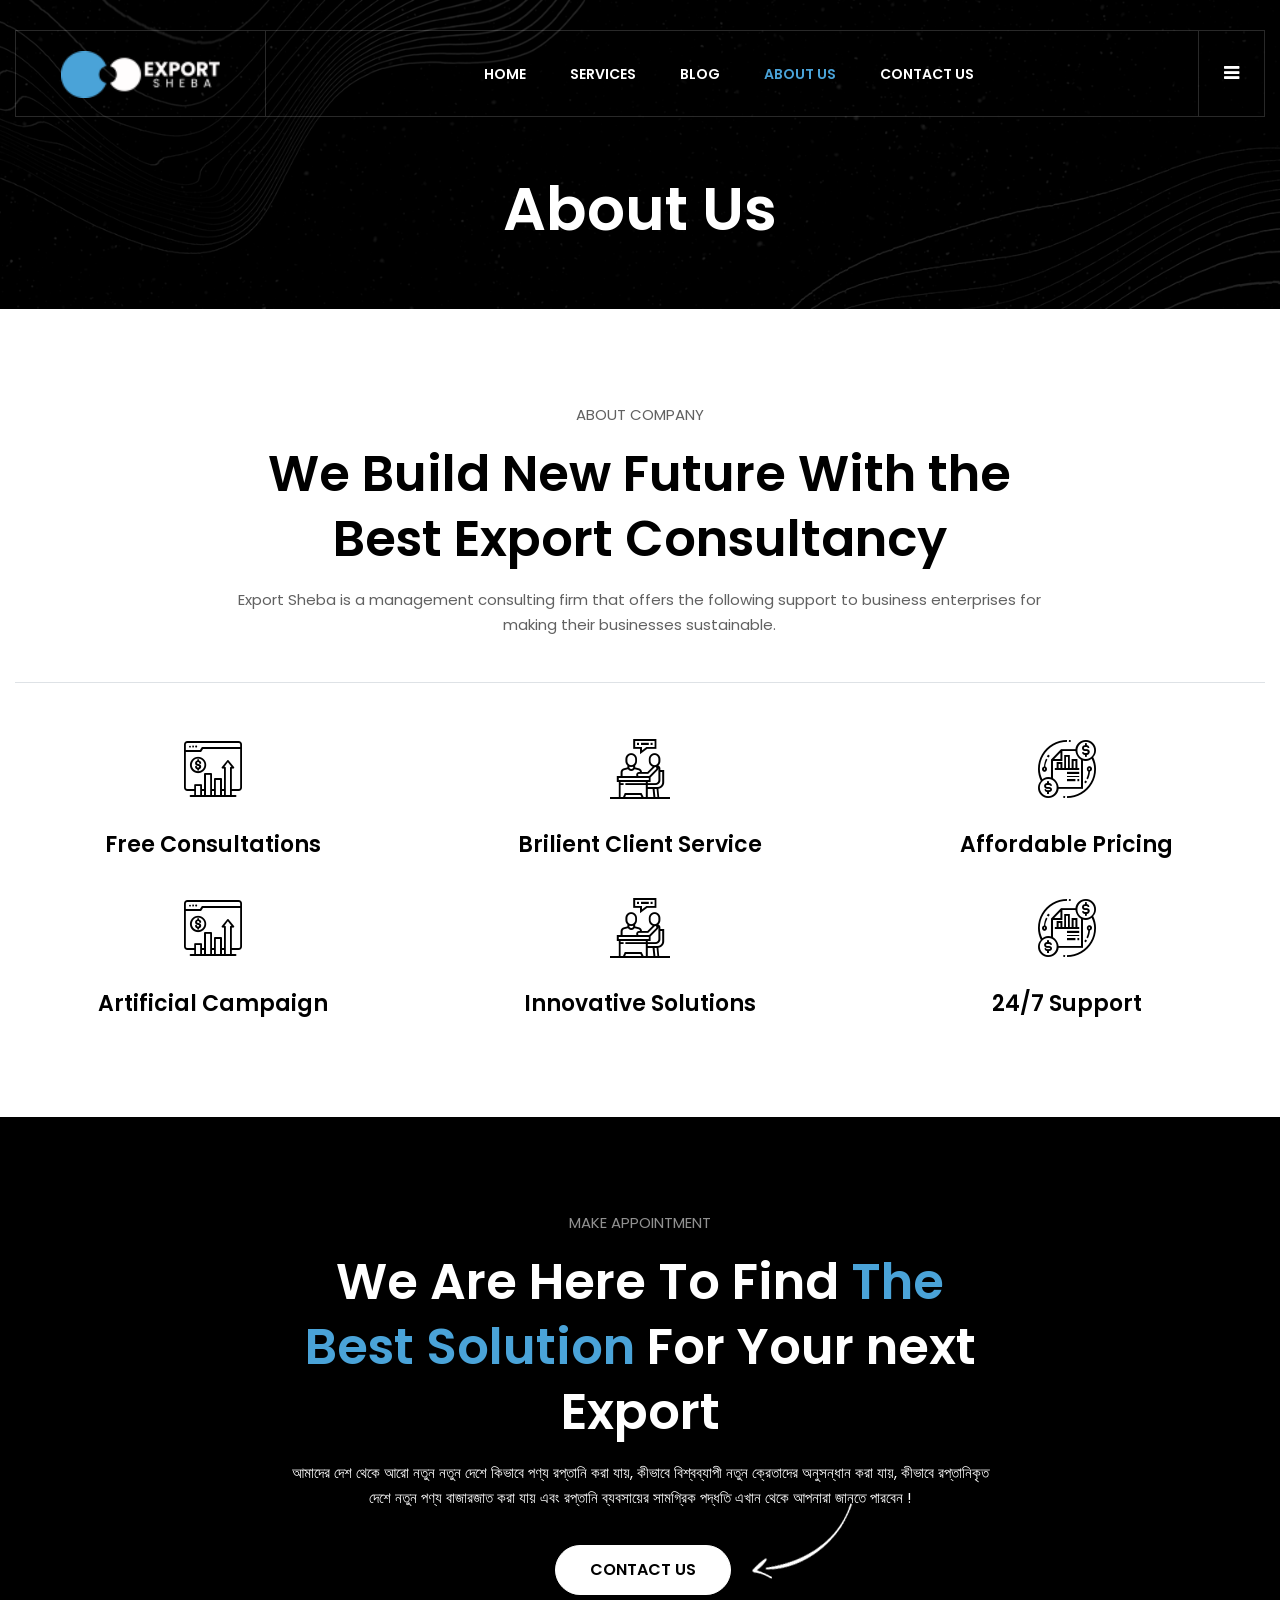
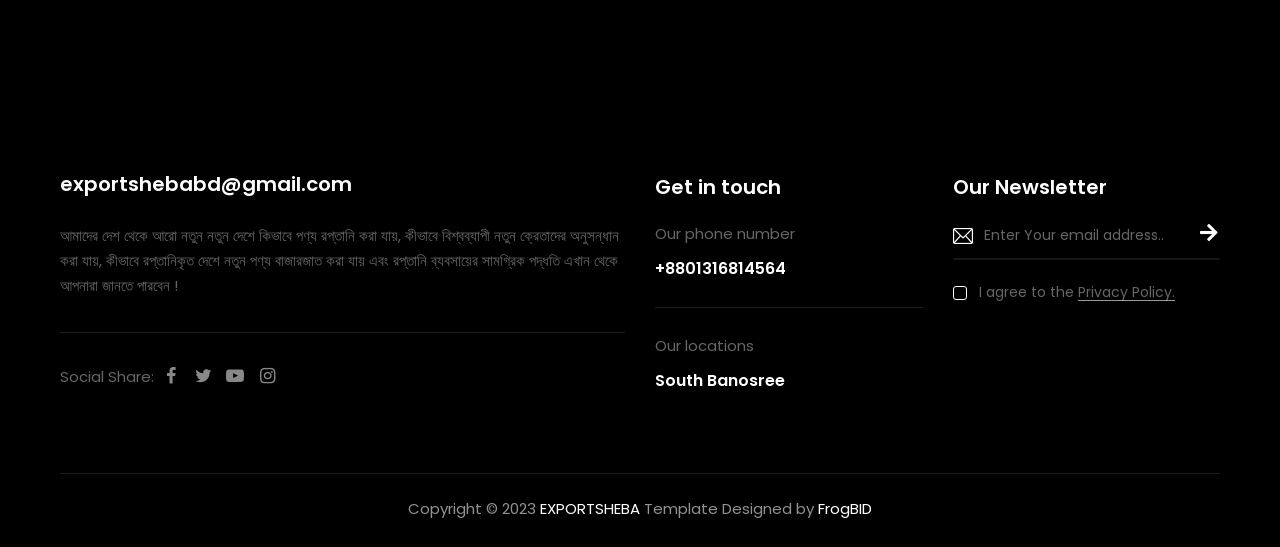
==== commit 75c4d5ef: "5/21/2023" ====
--- a/about_us.html
+++ b/about_us.html
@@ -1,7 +1,7 @@
 <!DOCTYPE html>
 <html lang="en">
 
-<!-- Mirrored from themetechmount.com/html/webizzy/about-us-2.html by HTTrack Website Copier/3.x [XR&CO'2014], Wed, 10 May 2023 10:20:53 GMT -->
+
 <head>
     <meta charset="utf-8">
     <meta http-equiv="X-UA-Compatible" content="IE=edge">
@@ -69,7 +69,7 @@
                                             </li>
 
                                             <li class="mega-menu-item">
-                                                <a href="blog.html" class="mega-menu-link">Blog</a>
+                                                <a href="blog.php" class="mega-menu-link">Blog</a>
                                             </li>
 
                                             <li class="mega-menu-item active">
@@ -91,7 +91,7 @@
                                             <a href="#" class="close-side"><i class="icon-close"></i></a>
                                             <div class="flotingbar-img mb-55">
                                                 <img height="40" width="160" class="img-fluid auto_size"
-                                                     src="images/logo-light.svg" alt="flotingbar-img">
+                                                     src="images/logo/logo.png" alt="flotingbar-img">
                                             </div>
                                             <div class="flotingbar-title">
                                                 <h2>Export Import Complete Business Solution</h2>
@@ -167,8 +167,9 @@
                         <!-- section title -->
                         <div class="section-title title-style-center_text">
                             <div class="title-header">
-                                <h3>About business agency</h3>
-                                <h2 class="title">We bridge the gap between message and perception with persuasive narratives </h2>
+                                <h3>ABOUT COMPANY</h3>
+                                <h2 class="title">We Build New Future With the Best Export Consultancy </h2>
+                                <p>Export Sheba is a management consulting firm that offers the following support to business enterprises for making their businesses sustainable.</p>
                             </div>
                         </div><!-- section title end -->
                     </div>
@@ -177,7 +178,7 @@
                     </div>
                 </div>
                 <div class="row row-equal-height" data-aos="fade-up">
-                    <div class="col-lg-4 col-md-6 col-sm-6">
+                    <div class="col-lg-4 col-md-6 col-sm-6 flex align-items-center justify-content-center">
                         <!--featured-icon-box-->
                         <div class="featured-icon-box icon-align-top-content style1">
                             <div class="featured-icon">
@@ -187,15 +188,15 @@
                             </div>
                             <div class="featured-content">
                                 <div class="featured-title">
-                                    <h3><a href="content-marketing.html">Cash flow finance</a></h3>
-                                </div>
-                                <div class="featured-desc">
+                                    <h3><a href="#">Free Consultations</a></h3>
+                                </div>
+                                <!--<div class="featured-desc">
                                     <p>A type of financing that is focused on the cash flow of business assets’ operation.</p>
-                                </div>
+                                </div>-->
                             </div>
                         </div><!-- featured-icon-box end-->
                     </div>
-                    <div class="col-lg-4 col-md-6 col-sm-6">
+                    <div class="col-lg-4 col-md-6 col-sm-6 flex align-items-center justify-content-center">
                         <!--featured-icon-box-->
                         <div class="featured-icon-box icon-align-top-content style1">
                             <div class="featured-icon">
@@ -205,15 +206,12 @@
                             </div>
                             <div class="featured-content">
                                 <div class="featured-title">
-                                    <h3><a href="email-marketing.html">Focus on people</a></h3>
-                                </div>
-                                <div class="featured-desc">
-                                    <p>The needs, values, and preference of employees, customer, and other stakeholders.</p>
+                                    <h3><a href="#">Brilient Client Service</a></h3>
                                 </div>
                             </div>
                         </div><!-- featured-icon-box end-->
                     </div>
-                    <div class="col-lg-4 col-md-6 col-sm-6">
+                    <div class="col-lg-4 col-md-6 col-sm-6 flex align-items-center justify-content-center">
                         <!--featured-icon-box-->
                         <div class="featured-icon-box icon-align-top-content style1">
                             <div class="featured-icon">
@@ -223,17 +221,14 @@
                             </div>
                             <div class="featured-content">
                                 <div class="featured-title">
-                                    <h3><a href="content-marketing.html">Sustainable growth</a></h3>
-                                </div>
-                                <div class="featured-desc">
-                                    <p>Involves taking impact of business decisions on the environment society & the economy.</p>
+                                    <h3><a href="#">Affordable Pricing</a></h3>
                                 </div>
                             </div>
                         </div><!-- featured-icon-box end-->
                     </div>
                 </div>
                 <div class="row row-equal-height" data-aos="fade-up">
-                    <div class="col-lg-4 col-md-6 col-sm-6">
+                    <div class="col-lg-4 col-md-6 col-sm-6 flex align-items-center justify-content-center">
                         <!--featured-icon-box-->
                         <div class="featured-icon-box icon-align-top-content style1">
                             <div class="featured-icon">
@@ -243,15 +238,12 @@
                             </div>
                             <div class="featured-content">
                                 <div class="featured-title">
-                                    <h3><a href="content-marketing.html">Cash flow finance</a></h3>
-                                </div>
-                                <div class="featured-desc">
-                                    <p>A type of financing that is focused on the cash flow of business assets’ operation.</p>
+                                    <h3><a href="#">Artificial Campaign</a></h3>
                                 </div>
                             </div>
                         </div><!-- featured-icon-box end-->
                     </div>
-                    <div class="col-lg-4 col-md-6 col-sm-6">
+                    <div class="col-lg-4 col-md-6 col-sm-6 flex align-items-center justify-content-center">
                         <!--featured-icon-box-->
                         <div class="featured-icon-box icon-align-top-content style1">
                             <div class="featured-icon">
@@ -261,15 +253,12 @@
                             </div>
                             <div class="featured-content">
                                 <div class="featured-title">
-                                    <h3><a href="email-marketing.html">Focus on people</a></h3>
-                                </div>
-                                <div class="featured-desc">
-                                    <p>The needs, values, and preference of employees, customer, and other stakeholders.</p>
+                                    <h3><a href="#">Innovative Solutions</a></h3>
                                 </div>
                             </div>
                         </div><!-- featured-icon-box end-->
                     </div>
-                    <div class="col-lg-4 col-md-6 col-sm-6">
+                    <div class="col-lg-4 col-md-6 col-sm-6 flex align-items-center justify-content-center">
                         <!--featured-icon-box-->
                         <div class="featured-icon-box icon-align-top-content style1">
                             <div class="featured-icon">
@@ -279,10 +268,7 @@
                             </div>
                             <div class="featured-content">
                                 <div class="featured-title">
-                                    <h3><a href="content-marketing.html">Sustainable growth</a></h3>
-                                </div>
-                                <div class="featured-desc">
-                                    <p>Involves taking impact of business decisions on the environment society & the economy.</p>
+                                    <h3><a href="#">24/7 Support</a></h3>
                                 </div>
                             </div>
                         </div><!-- featured-icon-box end-->
@@ -293,16 +279,16 @@
         <!--content-section end-->
 
         <!--content-section-->
-        <section class="prt-row content-section3 clearfix">
+        <!--<section class="prt-row content-section3 clearfix">
             <div class="container">
                 <div class="row align-items-center">
                     <div class="col-xl-7 col-lg-7 col-md-7 col-sm-7 col-12">
-                        <!-- section title -->
+                        &lt;!&ndash; section title &ndash;&gt;
                         <div class="section-title mb-35">
                             <div class="title-header">
                                 <h2 class="title">We are specialists in<br> both economics.</h2>
                             </div>
-                        </div><!-- section title end -->
+                        </div>&lt;!&ndash; section title end &ndash;&gt;
                     </div>
                     <div class="col-xl-5 col-lg-5 col-md-5 col-sm-5 col-12">
                         <div class="float-end float-end-sm text-right">
@@ -312,7 +298,7 @@
                 </div>
                 <div class="row">
                     <div class="col-lg-12">
-                        <!--content-box-->
+                        &lt;!&ndash;content-box&ndash;&gt;
                         <div class="content-box-main border-top">
                             <div class="row">
                                 <div class="col-lg-5 col-md-6 col-sm-12">
@@ -333,10 +319,10 @@
                                     </div>
                                 </div>
                             </div>
-                        </div><!-- content-box end-->
+                        </div>&lt;!&ndash; content-box end&ndash;&gt;
                     </div>
                     <div class="col-lg-12">
-                        <!--content-box-->
+                        &lt;!&ndash;content-box&ndash;&gt;
                         <div class="content-box-main">
                             <div class="row">
                                 <div class="col-lg-5 col-md-6 col-sm-12">
@@ -357,10 +343,10 @@
                                     </div>
                                 </div>
                             </div>
-                        </div><!-- content-box end-->
+                        </div>&lt;!&ndash; content-box end&ndash;&gt;
                     </div>
                     <div class="col-lg-12">
-                        <!--content-box-->
+                        &lt;!&ndash;content-box&ndash;&gt;
                         <div class="content-box-main">
                             <div class="row">
                                 <div class="col-lg-5 col-md-6 col-sm-12">
@@ -381,10 +367,10 @@
                                     </div>
                                 </div>
                             </div>
-                        </div><!-- content-box end-->
+                        </div>&lt;!&ndash; content-box end&ndash;&gt;
                     </div>
                     <div class="col-lg-12">
-                        <!--content-box-->
+                        &lt;!&ndash;content-box&ndash;&gt;
                         <div class="content-box-main">
                             <div class="row">
                                 <div class="col-lg-5 col-md-6 col-sm-12">
@@ -405,11 +391,11 @@
                                     </div>
                                 </div>
                             </div>
-                        </div><!-- content-box end-->
+                        </div>&lt;!&ndash; content-box end&ndash;&gt;
                     </div>
                 </div>
             </div>
-        </section>
+        </section>-->
         <!--content-section end-->
 
         <!-- bg-base-dark section -->
@@ -421,12 +407,13 @@
                         <!-- section title -->
                         <div class="section-title title-style-center_text">
                             <div class="title-header text-base-white">
-                                <h3>Business problem solved</h3>
-                                <h2 class="title">Our size is our <span class="text-base-skin">superpower</span> Let us show </h2>
+                                <h3>MAKE APPOINTMENT</h3>
+                                <h2 class="title"> We Are Here To Find <span class="text-base-skin"> The Best Solution</span> For Your next Export </h2>
+                                <p>আমাদের দেশ থেকে আরো নতুন নতুন দেশে কিভাবে পণ্য রপ্তানি করা যায়, কীভাবে বিশ্বব্যাপী নতুন ক্রেতাদের অনুসন্ধান করা যায়, কীভাবে রপ্তানিকৃত দেশে নতুন পণ্য বাজারজাত করা যায় এবং রপ্তানি ব্যবসায়ের সামগ্রিক পদ্ধতি এখান থেকে আপনারা জানতে পারবেন !</p>
                             </div>
                         </div><!-- section title end -->
                         <div class="mt-35 d-flex align-items-center justify-content-center" >
-                            <a class="prt-btn prt-btn-size-md prt-btn-shape-rounded prt-btn-style-fill prt-btn-color-whitecolor" href="contact-us.html">Work with us</a>
+                            <a class="prt-btn prt-btn-size-md prt-btn-shape-rounded prt-btn-style-fill prt-btn-color-whitecolor" href="contact_us.html">CONTACT US</a>
                             <div class="prt-call-to-arrow">
                                 <img width="102" height="78" src="images/arrow.png" class="img-fluid" alt="image">
                             </div>
@@ -438,9 +425,9 @@
         <!-- bg-base-dark section end-->
 
         <!--testimonial-section-->
-        <section class="prt-row clearfix">
+       <!-- <section class="prt-row clearfix">
             <div class="container">
-                <!-- row -->
+                &lt;!&ndash; row &ndash;&gt;
                 <div class="row align-items-center">
                     <div class="col-xl-6 col-md-12">
                         <div class="position-relative">
@@ -448,7 +435,7 @@
                                 <img width="530" height="693" class="img-fluid border-rad_50" src="images/single-img-04.jpg" alt="image">
                             </div>
                             <div class="testimonial-main slick_slider slick-dots-style1" data-slick='{"slidesToShow": 1, "slidesToScroll": 1, "arrows":false, "dots":true, "autoplay":false, "infinite":true, "responsive": [{"breakpoint":1199,"settings":{"slidesToShow": 1,"arrows":false,"autoplay":false}}, {"breakpoint":778,"settings":{"slidesToShow": 1,"arrows":false}}, {"breakpoint":611,"settings":{"slidesToShow": 1}}]}'>
-                                <!-- testimonials -->
+                                &lt;!&ndash; testimonials &ndash;&gt;
                                 <div class="testimonials prt-testimonial-box-view-style1">
                                     <div class="testimonial-content">
                                         <div class="testimonial-avatar">
@@ -463,8 +450,8 @@
                                         <blockquote class="testimonial-text">Great service good understand clients requirements & Media Planning. I highly recommend outdooring Advertis.</blockquote>
                                     </div>
                                 </div>
-                                <!-- testimonials end -->
-                                <!-- testimonials -->
+                                &lt;!&ndash; testimonials end &ndash;&gt;
+                                &lt;!&ndash; testimonials &ndash;&gt;
                                 <div class="testimonials prt-testimonial-box-view-style1">
                                     <div class="testimonial-content">
                                         <div class="testimonial-avatar">
@@ -479,8 +466,8 @@
                                         <blockquote class="testimonial-text">Great service good understand clients requirements & Media Planning. I highly recommend outdooring Advertis.</blockquote>
                                     </div>
                                 </div>
-                                <!-- testimonials end -->
-                                <!-- testimonials -->
+                                &lt;!&ndash; testimonials end &ndash;&gt;
+                                &lt;!&ndash; testimonials &ndash;&gt;
                                 <div class="testimonials prt-testimonial-box-view-style1">
                                     <div class="testimonial-content">
                                         <div class="testimonial-avatar">
@@ -495,13 +482,13 @@
                                         <blockquote class="testimonial-text">Great service good understand clients requirements & Media Planning. I highly recommend outdooring Advertis.</blockquote>
                                     </div>
                                 </div>
-                                <!-- testimonials end -->
-                            </div>
-                        </div>
-                    </div>
-                    <div class="col-xl-6 col-md-12">
+                                &lt;!&ndash; testimonials end &ndash;&gt;
+                            </div>
+                        </div>
+                    </div>
+                 &lt;!&ndash;   <div class="col-xl-6 col-md-12">
                         <div class="pl-25 res-1199-pl-0 res-1199-mt-30">
-                            <!-- section title -->
+                            &lt;!&ndash; section title &ndash;&gt;
                             <div class="section-title">
                                 <div class="title-header">
                                     <h2 class="title">One Of the leaders in business market </h2>
@@ -509,7 +496,7 @@
                                 <div class="title-desc">
                                     <p>We are evolving faster than ever with the increasing pace of technological innovation. In these troubled waters, even in the most forward-thinking organizations are constantly challenged line sustainable growth.</p>
                                 </div>
-                            </div><!-- section title end -->
+                            </div>&lt;!&ndash; section title end &ndash;&gt;
                             <div class="row mt-40 res-991-mt-20">
                                 <div class="col-lg-12 col-md-12 col-sm-12">
                                     <div class="d-flex">
@@ -527,7 +514,7 @@
                             </div>
                             <div class="row">
                                 <div class="col-xl-6 col-lg-4 col-md-4 col-sm-6">
-                                    <!--prt-fid-->
+                                    &lt;!&ndash;prt-fid&ndash;&gt;
                                     <div class="prt-fid inside style1">
                                         <div class="prt-fid-contents text-left">
                                             <h4 class="prt-fid-inner">
@@ -543,10 +530,10 @@
                                             </h4>
                                             <h3 class="prt-fid-title">Finished projects</h3>
                                         </div>
-                                    </div><!-- prt-fid end-->
+                                    </div>&lt;!&ndash; prt-fid end&ndash;&gt;
                                 </div>
                                 <div class="col-xl-6 col-lg-4 col-md-4 col-sm-6">
-                                    <!--prt-fid-->
+                                    &lt;!&ndash;prt-fid&ndash;&gt;
                                     <div class="prt-fid inside style1">
                                         <div class="prt-fid-contents text-left">
                                             <h4 class="prt-fid-inner">
@@ -562,14 +549,14 @@
                                             </h4>
                                             <h3 class="prt-fid-title">Years of experiance</h3>
                                         </div>
-                                    </div><!-- prt-fid end-->
-                                </div>
-                            </div>
-                        </div>
-                    </div>
-                </div><!-- row end -->
+                                    </div>&lt;!&ndash; prt-fid end&ndash;&gt;
+                                </div>
+                            </div>
+                        </div>
+                    </div>&ndash;&gt;
+                </div>&lt;!&ndash; row end &ndash;&gt;
             </div>
-        </section>
+        </section>-->
         <!--testimonial-section end-->
 
     </div>
@@ -580,19 +567,19 @@
         <div class="second-footer">
             <div class="container-fluid">
                 <div class="row">
-                    <div class="col-sm-12 col-md-6 col-lg-6 col-xl-3 widget-area">
+                    <div class="col-sm-12 col-md-6 col-lg-6 col-xl-6 widget-area">
                         <div class="widget widget_text clearfix">
                             <div class="footer-content-email mb-25">
-                                <p><a href="mailto:info@example.com">webizzy@gmail.com</a></p>
-                            </div>
-                            <p>We are evolving faster than ever with increasing pace of technological. Even in most forward thinking organizations are challenged growth.</p>
+                                <p><a href="mailto:exportshebabd@gmail.com">exportshebabd@gmail.com</a></p>
+                            </div>
+                            <p>আমাদের দেশ থেকে আরো নতুন নতুন দেশে কিভাবে পণ্য রপ্তানি করা যায়, কীভাবে বিশ্বব্যাপী নতুন ক্রেতাদের অনুসন্ধান করা যায়, কীভাবে রপ্তানিকৃত দেশে নতুন পণ্য বাজারজাত করা যায় এবং রপ্তানি ব্যবসায়ের সামগ্রিক পদ্ধতি এখান থেকে আপনারা জানতে পারবেন !</p>
                             <div class="widget_social_wrapper social-icons">
                                 <ul class="social-icons">
                                     <li>Social Share:</li>
-                                    <li><a href="https://www.facebook.com/preyantechnosys19" rel="noopener" aria-label="facebook"><i class="icon-facebook"></i></a></li>
-                                    <li><a href="https://twitter.com/PreyanTechnosys" rel="noopener" aria-label="twitter"><i class="icon-twitter"></i></a></li>
-                                    <li><a href="https://in.pinterest.com/preyan_technosys/" rel="noopener" aria-label="pinterest"><i class="icon-pinterest"></i></a></li>
-                                    <li><a href="https://www.linkedin.com/in/preyan-technosys-pvt-ltd/" rel="noopener" aria-label="linkedin"><i class="icon-linkedin"></i></a></li>
+                                    <li><a href="https://m.facebook.com/learnexportwithjahid/" rel="noopener" aria-label="facebook"><i class="icon-facebook"></i></a></li>
+                                    <li><a href="https://twitter.com/JahidHu35073028?fbclid=IwAR0fiAlIDjMqYzCgWCMxkXyJjXrvbENZVxHzF4-yMNzGV54-R8q_lj9f47M" rel="noopener" aria-label="twitter"><i class="icon-twitter"></i></a></li>
+                                    <li><a href="https://www.youtube.com/Learnexportwithjahid" rel="noopener" aria-label="pinterest"><i class="icon-youtube"></i></a></li>
+                                    <li><a href="https://www.instagram.com/jahid_hussain_nasim/?fbclid=IwAR2FUYotToEOyhZlajrS2aGQ-U-Y2PSipYBgKnLb1m2iWGGsh0V9aca0q14" rel="noopener" aria-label="linkedin"><i class="icon-instagram"></i></a></li>
                                 </ul>
                             </div>
                         </div>
@@ -602,28 +589,28 @@
                             <h3 class="widget-title">Get in touch</h3>
                             <div class="footer-content-call">
                                 <h3>Our phone number</h3>
-                                <p><a href="tel:1234567890">+1800 123 456789 99</a></p>
+                                <p><a href="tel:1234567890">+8801316814564</a></p>
                             </div>
                             <div class="footer-content-location">
                                 <h3>Our locations</h3>
-                                <p><a href="https://www.google.com/maps">42B,Wordlide Country, USA</a></p>
-                            </div>
-                        </div>
-                    </div>
-                    <div class="col-sm-12 col-md-6 col-lg-6 col-xl-3 widget-area">
-                        <div class="widget link-widget clearfix">
-                            <h3 class="widget-title">Quick links!</h3>
-                            <ul class="menu-footer-link">
-                                <li><a href="#">Make Appointment</a></li>
-                                <li><a href="#">Meet Our Experts</a></li>
-                                <li><a href="#">Managed services</a></li>
-                                <li><a href="#">Customer</a></li>
-                                <li><a href="#">About Company</a></li>
-                                <li><a href="#">Department</a></li>
-                                <li><a href="#">Privacy policy</a></li>
-                            </ul>
-                        </div>
-                    </div>
+                                <p><a href="https://www.google.com/maps">South Banosree</a></p>
+                            </div>
+                        </div>
+                    </div>
+                    <!--   <div class="col-sm-12 col-md-6 col-lg-6 col-xl-3 widget-area">
+                           <div class="widget link-widget clearfix">
+                              <h3 class="widget-title">Quick links!</h3>
+                              <ul class="menu-footer-link">
+                                   <li><a href="#">Make Appointment</a></li>
+                                   <li><a href="#">Meet Our Experts</a></li>
+                                   <li><a href="#">Managed services</a></li>
+                                   <li><a href="#">Customer</a></li>
+                                   <li><a href="#">About Company</a></li>
+                                   <li><a href="#">Department</a></li>
+                                   <li><a href="#">Privacy policy</a></li>
+                               </ul>
+                           </div>
+                       </div>-->
                     <div class="col-sm-12 col-md-6 col-lg-6 col-xl-3 widget-area">
                         <div class="widget widget_nav_menu clearfix">
                             <h3 class="widget-title">Our Newsletter</h3>
@@ -651,9 +638,9 @@
             <div class="container-fluid">
                 <div class="row">
                     <div class="col-lg-12">
-                        <span class="copyright">Copyright © 2023 <a href="index.html">Webizzy</a> Template Designed by <a href="https://www.preyantechnosys.com/">Preyantechnosys</a></span>
-                    </div>
-                    <div class="col-lg-12">
+                        <span class="copyright">Copyright © 2023 <a href="#">EXPORTSHEBA</a> Template Designed by <a href="https://www.frogbid.com/">FrogBID</a></span>
+                    </div>
+                    <!--<div class="col-lg-12">
                         <div class="menu-footer-menu">
                             <ul class="footer-nav-menu">
                                 <li><a href="about-us.html">About</a></li>
@@ -662,7 +649,7 @@
                                 <li><a href="faq.html">FAQ</a></li>
                             </ul>
                         </div>
-                    </div>
+                    </div>-->
                 </div>
             </div>
         </div>
@@ -714,5 +701,5 @@
 
 </body>
 
-<!-- Mirrored from themetechmount.com/html/webizzy/about-us-2.html by HTTrack Website Copier/3.x [XR&CO'2014], Wed, 10 May 2023 10:20:54 GMT -->
+
 </html>
--- a/css/shortcodes.css
+++ b/css/shortcodes.css
@@ -1053,7 +1053,7 @@
 .featured-icon-box.style1 {
     overflow: hidden;
     position: relative;
-    text-align: left;
+    text-align: center;
 }
 .featured-icon-box.style1 .prt-icon{
     -webkit-backface-visibility: hidden;
@@ -1447,7 +1447,6 @@
     overflow: hidden;
     text-overflow: ellipsis;
     display: -webkit-box;
-    -webkit-line-clamp: 3;
     -webkit-box-orient: vertical;
 }
 .slick-slide.slick-current.slick-active .featured-imagebox-service.style1 .featured-desc p{
@@ -4120,7 +4119,7 @@
     width: 80px;
     cursor: pointer;
     box-sizing: border-box;
-    background: #000;
+    background: #4aa3d8;;
     border-left:1px solid rgb(255 255 255 / 30%);
     border-right: 1px solid transparent;
     transition: border-color .35s ease-out .7s;
--- a/css/main.css
+++ b/css/main.css
@@ -1,50 +1,7 @@
 
 
 @import url('https://fonts.googleapis.com/css2?family=Poppins:ital,wght@0,100;0,200;0,300;0,400;0,500;0,600;0,700;0,800;0,900;1,100;1,200;1,300;1,400;1,500;1,600;1,700;1,800;1,900&amp;display=swap');
-/**
-
-  1. General
-     - Variables
-     - Extra-outer
-
-  2. Spacing
-
-  3. Color
-     - Skin-color, Skin-bg-color, Skin-border-color
-     - darkGrey-color, darkGrey-bg-color
-     - white-color, white-bg-color, white-border-color
-     - Grey-color, Grey-bg-color, grey-border-color
-
-  4. Pre-loader
-
-  5. SocialIcon / TooltipTop
-
-  6. Slick_dots/arrows
-
-  7. TopBar
-
-  8. Header
-     - SiteBrand(logo)
-     - SiteNavigation(Menu)
-     - side-menu
-
-  9. Footer
-     - FirstFooter
-     - SecondFooter
- 
-  10. GoTop BUtton
-  
-  11. Page-Title-Row
-
-  12. Inner-Pages
-      - single-pages-content
-      - Classic_Blog
-      - Single_Blog
-      - Contact_page
-      - Error_page
-      - Map
-
-**/
+
  
  
 /* ===============================================
@@ -78,17 +35,17 @@
     margin: 0 0 15px; 
 }
 *::-moz-selection { 
-    background: #e29c4c; 
+    background: #4aa3d8;;
     color: #fff; 
     text-shadow: none; 
 }
 ::-moz-selection { 
-    background: #e29c4c; 
+    background: #4aa3d8;;
     color: #fff;
     text-shadow: none; 
 }
 ::selection { 
-    background: #e29c4c; 
+    background: #4aa3d8;;
     color: #fff; 
     text-shadow: none; 
 }
@@ -211,7 +168,7 @@
     --base-bodyfont: 'Poppins', sans-serif;
     --base-bodyfont-Size: 15px;
     --base-bodyfont-color: #616161;    
-    --base-skin: #e29c4c;
+    --base-skin: #4aa3d8;;
     --base-dark: #000000;
     --base-grey: #f7f7f7;
     --base-white: #ffffff;    
